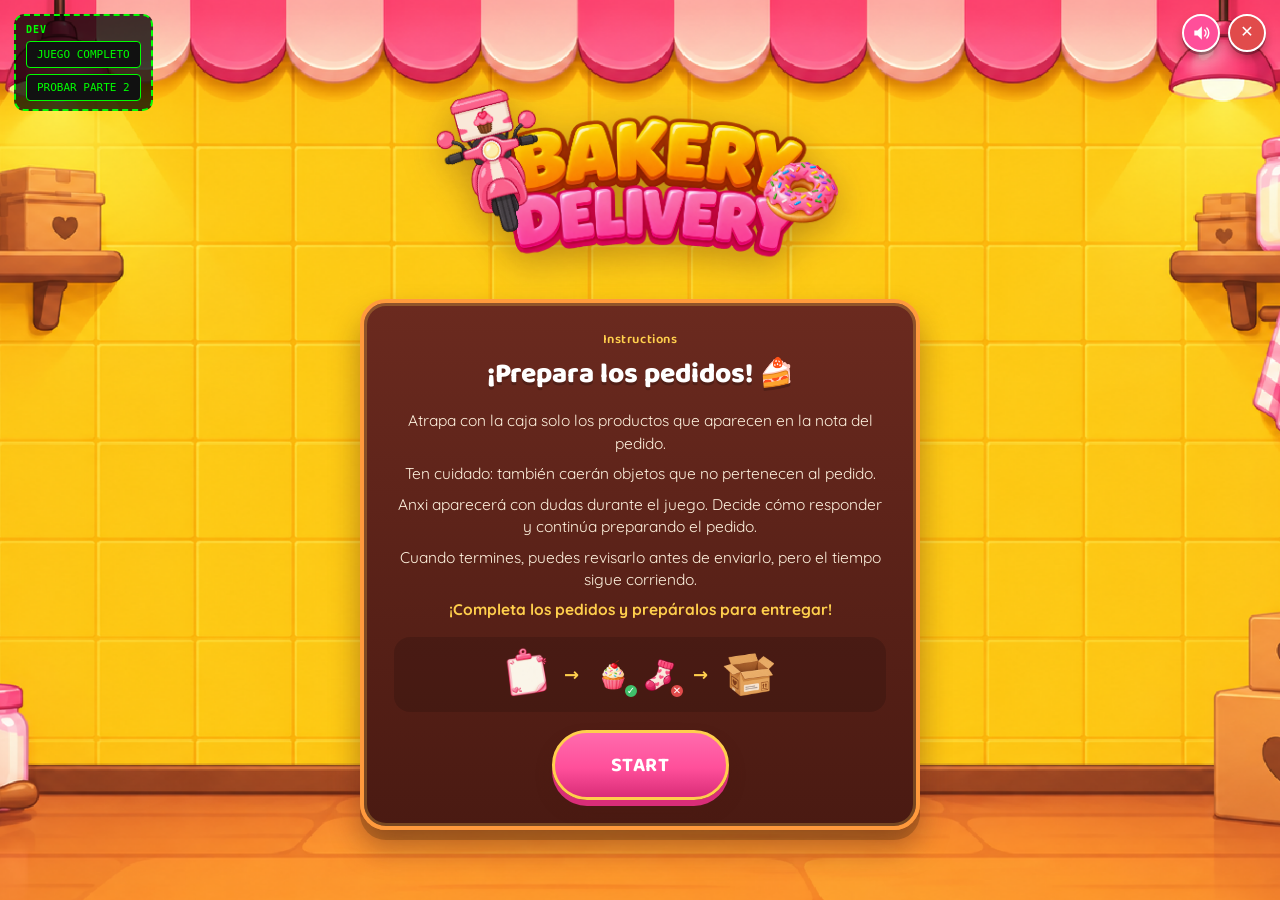
==== Bakery/index.html @ 1e8e30df "Add files via upload" ====
<!DOCTYPE html>
<html lang="es">
<head>
<meta charset="UTF-8">
<meta name="viewport" content="width=device-width, initial-scale=1, viewport-fit=cover, maximum-scale=1, user-scalable=no">
<title>Bakery Delivery — Stage 1</title>

<!-- Rounded, playful game-appropriate typefaces -->
<link rel="preconnect" href="https://fonts.googleapis.com">
<link rel="preconnect" href="https://fonts.gstatic.com" crossorigin>
<link href="https://fonts.googleapis.com/css2?family=Baloo+2:wght@500;700;800&family=Quicksand:wght@500;600;700&display=swap" rel="stylesheet">

<link rel="stylesheet" href="css/bakery-delivery.css">
</head>
<body>

<!--
  BAKERY DELIVERY — INDEPENDENT MODULE (STAGE 1)
  ================================================
  This file is self-contained and does NOT touch any existing
  "Bites of Control" screens, systems, or logic. Every id/class in
  this module is prefixed with "bd-" and every global JS symbol lives
  under the single `BakeryDelivery` namespace object to avoid collisions
  when this is dropped into the main project later.
-->

<div id="bd-root" class="bd-root">

  <!-- ============================================================
       EXIT BUTTON — persists across both screens.
       /* TEMPORARY ASSET — REPLACE LATER */
       Stage 1 has no parent game to return to yet, so this resets the
       module back to its own intro screen and fires a DOM event
       ("bakerydelivery:exit") that the host page can listen for once
       this module is integrated into Bites of Control's world map.
  ============================================================= -->
  <button id="bd-exit-btn" class="bd-exit-btn" type="button" aria-label="Salir de Bakery Delivery">
    <span aria-hidden="true">✕</span>
  </button>

  <!-- ============================================================
       SOUND TOGGLE — persists across both screens, same pattern as
       the exit button above. Controls the centralized audioSystem;
       default state is sound ON.
  ============================================================= -->
  <button id="bd-sound-btn" class="bd-sound-btn" type="button" aria-label="Silenciar música" aria-pressed="false">
    <svg class="bd-sound-icon bd-sound-icon-on" viewBox="0 0 24 24" aria-hidden="true">
      <path d="M4 9v6h4l5 5V4L8 9H4z" fill="currentColor"/>
      <path d="M16.5 8.5a5 5 0 0 1 0 7" fill="none" stroke="currentColor" stroke-width="1.8" stroke-linecap="round"/>
      <path d="M19 6a9 9 0 0 1 0 12" fill="none" stroke="currentColor" stroke-width="1.8" stroke-linecap="round"/>
    </svg>
    <svg class="bd-sound-icon bd-sound-icon-off" viewBox="0 0 24 24" aria-hidden="true">
      <path d="M4 9v6h4l5 5V4L8 9H4z" fill="currentColor"/>
      <path d="M16 9l5 6M21 9l-5 6" stroke="currentColor" stroke-width="1.8" stroke-linecap="round"/>
    </svg>
  </button>

  <!-- ============================================================
       LOADING STATE (very simple, shown while assets preload)
       /* TEMPORARY ASSET — REPLACE LATER */
  ============================================================= -->
  <div id="bd-loading" class="bd-loading">
    <div class="bd-loading-dots" aria-hidden="true">
      <span></span><span></span><span></span>
    </div>
    <p class="bd-loading-text">Preparando la panadería…</p>
  </div>

  <!-- ============================================================
       SCREEN 1 — INTRO
  ============================================================= -->
  <section id="bd-screen-intro" class="bd-screen bd-screen-intro" aria-hidden="true">

    <div class="bd-bg bd-bg-desktop" role="presentation"></div>
    <div class="bd-bg bd-bg-mobile" role="presentation"></div>

    <div class="bd-intro-content">

      <div id="bd-logo" class="bd-logo">
        <img class="bd-logo-img" src="assets/Name-BD.png" alt="Bakery Delivery">
      </div>

      <div id="bd-instructions-panel" class="bd-panel">

        <p class="bd-panel-eyebrow">Instructions</p>
        <h1 class="bd-panel-heading">¡Prepara los pedidos! 🍰</h1>

        <div class="bd-panel-text">
          <p>Atrapa con la caja solo los productos que aparecen en la nota del pedido.</p>
          <p>Ten cuidado: también caerán objetos que no pertenecen al pedido.</p>
          <p>Anxi aparecerá con dudas durante el juego. Decide cómo responder y continúa preparando el pedido.</p>
          <p>Cuando termines, puedes revisarlo antes de enviarlo, pero el tiempo sigue corriendo.</p>
          <p class="bd-panel-text-strong">¡Completa los pedidos y prepáralos para entregar!</p>
        </div>

        <!-- Small visual explanation of the mechanic, built from REAL supplied assets -->
        <div class="bd-howto" aria-hidden="true">
          <div class="bd-howto-item">
            <img src="assets/Note.png" alt="" class="bd-howto-note">
          </div>

          <span class="bd-howto-arrow">→</span>

          <div class="bd-howto-item">
            <div class="bd-howto-badge bd-howto-badge-good">
              <img src="assets/object-5.png" alt="Producto válido">
              <span class="bd-howto-mark bd-howto-mark-good">✓</span>
            </div>
            <div class="bd-howto-badge bd-howto-badge-bad">
              <img src="assets/object-7.png" alt="Objeto incorrecto">
              <span class="bd-howto-mark bd-howto-mark-bad">✕</span>
            </div>
          </div>

          <span class="bd-howto-arrow">→</span>

          <div class="bd-howto-item">
            <img src="assets/boxopen-1.png" alt="" class="bd-howto-box">
          </div>
        </div>

        <button id="bd-start-btn" class="bd-start-btn" type="button">
          <span>START</span>
        </button>

      </div>
    </div>
  </section>

  <!-- ============================================================
       SCREEN 2 — GAMEPLAY (structure only, Stage 1)
  ============================================================= -->
  <section id="bd-screen-gameplay" class="bd-screen bd-screen-gameplay" aria-hidden="true">

    <div class="bd-bg bd-bg-desktop" role="presentation"></div>
    <div class="bd-bg bd-bg-mobile" role="presentation"></div>

    <!-- TOP / SIDE — "What is my order?" -->
    <div id="bd-order-note" class="bd-order-note">
      <img src="assets/Note.png" alt="Nota del pedido" class="bd-note-img">
      <div id="bd-note-overlay" class="bd-note-overlay">
        <!-- Product thumbnails are injected here by orderUI.js (Stage 1 visual test) -->
      </div>
      <span class="bd-note-label">PEDIDO</span>
    </div>

    <div id="bd-order-indicator" class="bd-order-indicator">
      <span id="bd-order-indicator-text">ORDER 1 / 3</span>
    </div>

    <!-- Timer + lives share one horizontal row — hearts sit directly
         beside the timer, never stacked underneath it. -->
    <div id="bd-timer-lives-row" class="bd-timer-lives-row">
      <div id="bd-timer" class="bd-timer">
        <span id="bd-timer-text">00:00</span>
      </div>
      <div id="bd-lives" class="bd-lives" aria-hidden="true">
        <span class="bd-life-heart"></span>
        <span class="bd-life-heart"></span>
        <span class="bd-life-heart"></span>
        <span class="bd-life-heart"></span>
      </div>
    </div>

    <!-- CENTER — "Objects will fall here." Kept intentionally empty for Stage 2. -->
    <div id="bd-falling-area" class="bd-falling-area" aria-hidden="true"></div>

    <!-- BOTTOM — "This is my box." -->
    <div id="bd-box" class="bd-box">
      <img src="assets/boxopen-1.png" alt="Caja de entrega" class="bd-box-img">
    </div>

    <!-- Brief, light feedback for a wrong catch. TEMPORARY ASSET — REPLACE LATER -->
    <div id="bd-oops-toast" class="bd-oops-toast" aria-hidden="true">¡Oops!</div>

    <!-- Order-complete / review / packing-complete panel. Reused across
         several Stage 3 states (ready-to-send, review-completed, sent,
         final) so there's one consistent panel look instead of several.
         TEMPORARY ASSET — REPLACE LATER -->
    <div id="bd-order-complete-panel" class="bd-order-complete-panel" aria-hidden="true">
      <p id="bd-order-complete-heading" class="bd-order-complete-heading">¡Pedido listo!</p>
      <div id="bd-order-complete-subtext" class="bd-order-complete-subtext" hidden></div>
      <div id="bd-order-complete-actions" class="bd-order-complete-actions">
        <button id="bd-next-order-btn" class="bd-start-btn bd-next-order-btn" type="button">SIGUIENTE PEDIDO</button>
      </div>
    </div>

    <!-- ============================================================
         REVIEW SCREEN — the ONE allowed look at the packed order.
         Keeps the Bakery Delivery background visible behind it.
         TEMPORARY ASSET — REPLACE LATER
    ============================================================= -->
    <div id="bd-review-screen" class="bd-review-screen" aria-hidden="true">
      <div class="bd-review-panel">
        <p id="bd-review-title" class="bd-review-title">REVISAR PEDIDO</p>
        <div class="bd-review-note-wrap">
          <img src="assets/Note.png" alt="Nota del pedido" class="bd-review-note-img">
          <div id="bd-review-note-overlay" class="bd-review-note-overlay"></div>
        </div>
        <img src="assets/boxclose-2.png" alt="Caja cerrada" class="bd-review-box-img">
        <button id="bd-finish-review-btn" class="bd-start-btn bd-finish-review-btn" type="button">TERMINAR REVISIÓN</button>
      </div>
    </div>

    <!-- ============================================================
         ANXI OVERLAY — interruption dialogue. The paused gameplay stays
         visible (dimmed) behind it, never a full unrelated screen.
         TEMPORARY ASSET — REPLACE LATER
    ============================================================= -->
    <div id="bd-anxi-overlay" class="bd-anxi-overlay" aria-hidden="true">
      <div class="bd-anxi-dim"></div>
      <div id="bd-anxi-character" class="bd-anxi-character">
        <img id="bd-anxi-img" src="" alt="Anxi" class="bd-anxi-img">
      </div>
      <div id="bd-anxi-bubble" class="bd-anxi-bubble">
        <p id="bd-anxi-text" class="bd-anxi-text"></p>
        <div id="bd-anxi-options" class="bd-anxi-options"></div>
      </div>
    </div>

  </section>

  <!-- ============================================================
       SCREEN 3 — DELIVERY INTRODUCTION / INSTRUCTIONS
       Shown after Packing's final "¡Pedidos preparados!" CONTINUAR.
       Still visually Bakery Delivery — not a different game.
  ============================================================= -->
  <section id="bd-screen-delivery-intro" class="bd-screen bd-screen-delivery-intro" aria-hidden="true">

    <div class="bd-bg-delivery" role="presentation"></div>

    <div class="bd-delivery-intro-content">

      <h1 id="bd-delivery-heading" class="bd-delivery-heading">¡AHORA TOCA ENTREGARLOS!</h1>
      <p class="bd-delivery-subtext">Lleva los 4 pedidos a sus destinos antes de que termine el tiempo.</p>

      <div id="bd-delivery-instructions-panel" class="bd-panel bd-delivery-instructions-panel">

        <p class="bd-panel-eyebrow">Instrucciones</p>

        <div class="bd-delivery-instruction-row">
          <!-- Lane-change demo: Meli bobbing between two lane lines.
               VISUAL ONLY — no gameplay physics here.
               TEMPORARY ASSET — REPLACE LATER (arrow badges + lane lines) -->
          <div class="bd-lane-demo" aria-hidden="true">
            <div class="bd-lane-demo-track">
              <div class="bd-lane-line bd-lane-line-top"></div>
              <div class="bd-lane-line bd-lane-line-bottom"></div>
              <img src="assets/meli-side-1.png" alt="" class="bd-lane-demo-meli">
            </div>
            <div class="bd-lane-arrows">
              <span class="bd-lane-arrow">↑</span>
              <span class="bd-lane-arrow">↓</span>
            </div>
          </div>
          <div class="bd-instruction-text">
            <p class="bd-instruction-title bd-instr-desktop-only">↑ ↓ CAMBIA DE CARRIL</p>
            <p class="bd-instruction-body bd-instr-desktop-only">Usa las flechas ↑ y ↓ para cambiar entre los dos carriles.</p>
            <p class="bd-instruction-title bd-instr-mobile-only">DESLIZA ↑ ↓ PARA CAMBIAR DE CARRIL</p>
            <p class="bd-instruction-body bd-instr-mobile-only">Desliza hacia arriba o hacia abajo para mover a Meli entre los dos carriles.</p>
          </div>
        </div>

        <div class="bd-delivery-instruction-row">
          <div class="bd-obstacle-preview" aria-hidden="true">
            <img src="assets/obs-1.png" alt="">
            <img src="assets/obs-4.png" alt="">
          </div>
          <div class="bd-instruction-text">
            <p class="bd-instruction-title">¡CUIDADO CON LOS OBSTÁCULOS!</p>
            <p class="bd-instruction-body">Cambia de carril para esquivar lo que aparezca en el camino.</p>
          </div>
        </div>

        <div class="bd-delivery-instruction-row">
          <img src="assets/boxclose-2.png" alt="" class="bd-delivery-box-icon" aria-hidden="true">
          <div class="bd-instruction-text">
            <p class="bd-instruction-title">ENTREGA LOS 4 PEDIDOS</p>
            <p class="bd-instruction-body">Sigue avanzando hasta llegar a cada destino.</p>
          </div>
        </div>

        <button id="bd-start-delivery-btn" class="bd-start-btn" type="button">¡A REPARTIR!</button>

      </div>
    </div>
  </section>

  <!-- ============================================================
       SCREEN 4 — DELIVERY (STAGE 1: driving feel only)
       Modular layer structure — future obstacles/houses/decorations
       will live in .bd-delivery-world-layer alongside Meli, without
       needing this structure to change.
  ============================================================= -->
  <section id="bd-screen-delivery" class="bd-screen bd-screen-delivery" aria-hidden="true">
    <div id="bd-delivery-game" class="bd-delivery-game">

      <div id="bd-delivery-bg-layer" class="bd-delivery-background-layer">
        <div id="bd-delivery-bg-a" class="bd-delivery-bg-tile">
          <img src="assets/fondo-parallax.png" alt="" class="bd-delivery-bg-img">
          <!-- Masks the background art's own baked-in sun so only Sol.png
               (the actual parallax sun layer) is ever visible — see the
               Stage 1 report for why. Non-destructive: the source PNG
               is untouched, this is purely an added overlay.
               TEMPORARY ASSET — REPLACE LATER -->
          <div class="bd-delivery-bg-sun-mask"></div>
        </div>
        <div id="bd-delivery-bg-b" class="bd-delivery-bg-tile">
          <img src="assets/fondo-parallax.png" alt="" class="bd-delivery-bg-img">
          <div class="bd-delivery-bg-sun-mask"></div>
        </div>
      </div>

      <div class="bd-delivery-sun-layer">
        <img id="bd-delivery-sun" src="assets/sol.png" alt="" class="bd-delivery-sun">
      </div>

      <div id="bd-delivery-world-layer" class="bd-delivery-world-layer">
        <!-- Stage 2: obstacles (appended dynamically by deliveryObstacles.js) -->
      </div>

      <!-- Destination house — deliberately a SEPARATE layer/system from
           obstacles (never collidable, never part of the Stage 2
           collision pool). Populated by deliveryDestination.js. -->
      <div id="bd-delivery-destination-layer" class="bd-delivery-destination-layer">
        <img id="bd-delivery-house-img" src="" alt="" class="bd-delivery-house-img">

        <!-- TEMPORARY DELIVERY MARKER — REPLACE WITH FINAL ASSET LATER -->
        <div id="bd-delivery-marker" class="bd-delivery-marker" aria-hidden="true">
          <div class="bd-delivery-marker-pin">
            <div class="bd-delivery-marker-icon"></div>
          </div>
        </div>

        <button type="button" id="bd-delivery-cta-btn" class="bd-start-btn bd-delivery-cta-btn">ENTREGAR PEDIDO</button>
      </div>

      <div class="bd-delivery-meli-layer">
        <!-- Two nested transforms: outer (bd-delivery-meli) is pure lane
             position/depth-scale; inner (bd-delivery-meli-impact) is
             purely cosmetic (lean, idle bounce, collision jerk/wobble).
             Kept separate so they never fight over the same transform. -->
        <div id="bd-delivery-meli" class="bd-delivery-meli">
          <div id="bd-delivery-meli-impact" class="bd-delivery-meli-impact">
            <img id="bd-delivery-meli-img" src="assets/meli-side-1.png" alt="Meli" class="bd-delivery-meli-img">
          </div>
        </div>
      </div>

      <!-- Impact puff effects spawn here — TEMPORARY IMPACT EFFECT — CAN
           BE REPLACED WITH ART LATER -->
      <div id="bd-delivery-fx-layer" class="bd-delivery-fx-layer"></div>

      <!-- TEMPORARY DEBUG — REMOVE/DISABLE FOR FINAL. Only populated
           when BakeryDelivery.deliveryConfig.DELIVERY_DEBUG is true. -->
      <div id="bd-delivery-debug" class="bd-delivery-debug-layer" aria-hidden="true"></div>

      <div class="bd-delivery-ui-layer">
        <!-- Touch-only secondary controls — buttons/tap/swipe all call
             the SAME deliveryMeli.setLane(). Hidden on desktop via CSS.
             TEMPORARY GAME CONTROL — CAN BE REPLACED WITH FINAL ART LATER -->
        <div class="bd-delivery-lane-controls" aria-hidden="true">
          <button type="button" class="bd-delivery-lane-btn" id="bd-delivery-btn-up" aria-label="Carril superior">↑</button>
          <button type="button" class="bd-delivery-lane-btn" id="bd-delivery-btn-down" aria-label="Carril inferior">↓</button>
        </div>

        <!-- Delivery HUD — TIEMPO (global countdown) + PEDIDOS (progress),
             top-center, clear of Meli, obstacles, the destination house,
             and the mobile lane buttons. -->
        <div class="bd-delivery-hud">
          <div id="bd-delivery-timer" class="bd-delivery-timer">
            <span class="bd-delivery-timer-label">TIEMPO</span>
            <span id="bd-delivery-timer-text" class="bd-delivery-timer-text">02:00</span>
          </div>
          <div id="bd-delivery-progress" class="bd-delivery-progress">
            <img class="bd-delivery-progress-icon" src="assets/uncheck1.png" alt="">
            <img class="bd-delivery-progress-icon" src="assets/uncheck1.png" alt="">
            <img class="bd-delivery-progress-icon" src="assets/uncheck1.png" alt="">
            <img class="bd-delivery-progress-icon" src="assets/uncheck1.png" alt="">
            <span id="bd-delivery-progress-text" class="bd-delivery-progress-text">0 / 4</span>
          </div>
          <!-- Delivery lives — same reusable heart styling as Packing. -->
          <div id="bd-delivery-lives" class="bd-lives bd-delivery-lives" aria-hidden="true">
            <span class="bd-life-heart"></span>
            <span class="bd-life-heart"></span>
            <span class="bd-life-heart"></span>
            <span class="bd-life-heart"></span>
          </div>
        </div>

        <!-- DEV-ONLY stopwatch for balancing — separate from the real
             timer above, never shown unless DELIVERY_DEBUG is true. -->
        <div id="bd-delivery-elapsed" class="bd-delivery-elapsed" style="display:none;"></div>
      </div>

      <!-- TEMPORARY COMPLETION STATE — Stage 4 replaces this with the
           real Anxi-doubt-aware ending. Reuses the same panel classes
           as Packing's success screen for visual consistency. -->
      <div id="bd-delivery-completion-panel" class="bd-order-complete-panel bd-delivery-completion-panel">
        <h2 class="bd-order-complete-heading">¡TODOS LOS PEDIDOS ENTREGADOS!</h2>
        <div class="bd-order-complete-subtext">
          <p>4 / 4</p>
          <p>¡Terminaste el recorrido!</p>
        </div>
      </div>

      <!-- Delivery timeout — Delivery-only retry, never replays Packing.
           Reuses the same panel classes as Packing's timeout screen. -->
      <div id="bd-delivery-timeout-panel" class="bd-order-complete-panel bd-delivery-timeout-panel">
        <h2 id="bd-delivery-timeout-heading" class="bd-order-complete-heading">SE ACABÓ EL TIEMPO</h2>
        <div id="bd-delivery-timeout-subtext" class="bd-order-complete-subtext">
          <p>Todavía quedan pedidos por entregar.</p>
        </div>
        <div class="bd-order-complete-actions">
          <button type="button" id="bd-delivery-timeout-retry-btn" class="bd-start-btn bd-order-complete-btn">VOLVER A INTENTAR</button>
        </div>
      </div>

    </div>
  </section>

</div>

<!-- Plain scripts, loaded in dependency order. No bundler required so this
     drops straight into the existing project later. Everything attaches to
     a single `window.BakeryDelivery` namespace — nothing else is touched. -->
<script src="js/config.js"></script>
<script src="js/audioSystem.js"></script>
<script src="js/assets.js"></script>
<script src="js/state.js"></script>
<script src="js/orders.js"></script>
<script src="js/objectData.js"></script>
<script src="js/textContent.js"></script>
<script src="js/preloader.js"></script>
<script src="js/intro.js"></script>
<script src="js/orderUI.js"></script>
<script src="js/catcher.js"></script>
<script src="js/fallingObjects.js"></script>
<script src="js/panelUI.js"></script>
<script src="js/timerSystem.js"></script>
<script src="js/anxiSystem.js"></script>
<script src="js/reviewSystem.js"></script>
<script src="js/gameplay.js"></script>
<script src="js/deliveryConfig.js"></script>
<script src="js/deliveryWorld.js"></script>
<script src="js/deliveryMeli.js"></script>
<script src="js/deliveryObstacles.js"></script>
<script src="js/deliveryTimer.js"></script>
<script src="js/deliveryDestination.js"></script>
<script src="js/deliveryGameplay.js"></script>
<script src="js/deliverySystem.js"></script>
<script src="js/devMode.js"></script>
<script src="js/retrySystem.js"></script>
<script src="js/stage4-placeholders.js"></script>
<script src="js/exitControl.js"></script>
<script src="js/soundToggle.js"></script>
<script src="js/main.js"></script>

</body>
</html>
---- Bakery/css/bakery-delivery.css ----
/* ==========================================================================
   BAKERY DELIVERY — STAGE 1 STYLES
   Namespaced with "bd-" prefixes throughout so nothing here can collide
   with existing Bites of Control CSS when this module is integrated later.
   ========================================================================== */

/* ---------- Design tokens -------------------------------------------- */
/* Colors are sampled from the supplied artwork (Note.png, boxopen-1.png,
   Name-BD.png, BCK-1.png) so temporary UI blends with the final assets. */
:root{
  --bd-pink:        #ff4f9a;
  --bd-pink-dark:   #d92d78;
  --bd-pink-light:  #ffc4de;
  --bd-orange:      #ff9a3d;
  --bd-yellow:      #ffcf4d;
  --bd-cream:       #fff3df;
  --bd-burgundy:    #6b2a1f;
  --bd-burgundy-dark:#4a1a12;
  --bd-brown-shadow:rgba(74, 26, 18, 0.45);

  --bd-font-display: 'Baloo 2', 'Fredoka', system-ui, sans-serif;
  --bd-font-body: 'Quicksand', system-ui, sans-serif;

  --bd-ease-soft: cubic-bezier(0.34, 1.56, 0.64, 1);
  --bd-ease-out: cubic-bezier(0.16, 1, 0.3, 1);

  /* ---- Delivery gameplay object sizes — centralized so BACKGROUND
     scale (the camera/crop system) and GAME OBJECT scale (Meli, houses,
     obstacles, the sun) can be tuned completely independently. Mobile
     shows a NARROWER slice of the same world, never a miniaturized one
     — these mins are what guarantee that on portrait viewports. ---- */
  --bd-delivery-meli-size: clamp(130px, 15vw, 210px);
  --bd-delivery-house-size: clamp(170px, 23vw, 320px);
  --bd-delivery-sun-size: clamp(64px, 9vw, 104px);
  --bd-delivery-obstacle-size: clamp(58px, 6.5vw, 92px);
}

/* ---------- Base / reset (scoped, does not touch <html>/<body> globally
   beyond the required full-viewport rules from the brief) -------------- */
html, body{
  margin: 0;
  width: 100%;
  height: 100%;
  overflow: hidden;
  background: #201013; /* only visible for a split second before bg paints */
}

#bd-root, .bd-root{
  font-family: var(--bd-font-body);
  position: relative;
  width: 100vw;
  height: 100dvh;
  overflow: hidden;
  -webkit-tap-highlight-color: transparent;
}

#bd-root *, #bd-root *::before, #bd-root *::after{
  box-sizing: border-box;
}

#bd-root img{
  -webkit-user-drag: none;
  user-select: none;
  pointer-events: none;
}

/* ==========================================================================
   EXIT BUTTON — TEMPORARY ASSET, REPLACE LATER
   Persistent across both screens; sits above everything else.
   ========================================================================== */
.bd-exit-btn{
  position: absolute;
  top: 14px;
  right: 14px;
  z-index: 40;
  width: 38px;
  height: 38px;
  min-width: 38px;
  min-height: 38px;
  border-radius: 50%;
  border: 2px solid #fff;
  background: #e14b4b;
  color: #fff;
  font-family: var(--bd-font-display);
  font-size: 16px;
  font-weight: 700;
  line-height: 1;
  display: flex;
  align-items: center;
  justify-content: center;
  cursor: pointer;
  padding: 0;
  box-shadow:
    0 3px 0 rgba(0,0,0,0.25),
    0 6px 10px rgba(74,26,18,0.35);
  transition: transform 0.15s var(--bd-ease-out);
}

.bd-exit-btn:hover{ transform: scale(1.08); }
.bd-exit-btn:active{ transform: scale(0.92); }
.bd-exit-btn:focus-visible{ outline: 3px solid #fff; outline-offset: 2px; }

/* ---- Sound toggle — same persistent-button pattern as the exit
   button, positioned immediately to its left so both sit in the
   upper-right HUD row without overlapping the order counter/timer
   (which sit lower, at top:62px+/104px+). ---- */
.bd-sound-btn{
  position: absolute;
  top: 14px;
  right: 60px;
  z-index: 40;
  width: 38px;
  height: 38px;
  min-width: 38px;
  min-height: 38px;
  border-radius: 50%;
  border: 2px solid #fff;
  background: var(--bd-pink);
  color: #fff;
  display: flex;
  align-items: center;
  justify-content: center;
  cursor: pointer;
  padding: 0;
  box-shadow:
    0 3px 0 rgba(0,0,0,0.25),
    0 6px 10px rgba(74,26,18,0.35);
  transition: transform 0.15s var(--bd-ease-out), background 0.15s ease-out;
}

.bd-sound-btn:hover{ transform: scale(1.08); }
.bd-sound-btn:active{ transform: scale(0.92); }
.bd-sound-btn:focus-visible{ outline: 3px solid #fff; outline-offset: 2px; }

.bd-sound-btn.bd-sound-btn-muted{
  background: rgba(74, 26, 18, 0.55);
}

.bd-sound-icon{
  width: 20px;
  height: 20px;
}

.bd-sound-icon-off{ display: none; }
.bd-sound-btn.bd-sound-btn-muted .bd-sound-icon-on{ display: none; }
.bd-sound-btn.bd-sound-btn-muted .bd-sound-icon-off{ display: block; }

@media (orientation: portrait){
  .bd-sound-btn{
    top: 12px;
    right: 56px;
    width: 34px;
    height: 34px;
    min-width: 34px;
    min-height: 34px;
  }
  .bd-sound-icon{ width: 18px; height: 18px; }
}

/* ==========================================================================
   LOADING STATE — TEMPORARY ASSET, REPLACE LATER
   ========================================================================== */
.bd-loading{
  position: absolute;
  inset: 0;
  z-index: 50;
  display: flex;
  flex-direction: column;
  align-items: center;
  justify-content: center;
  gap: 14px;
  background: linear-gradient(160deg, var(--bd-yellow), var(--bd-orange));
}

.bd-loading-dots{
  display: flex;
  gap: 10px;
}

.bd-loading-dots span{
  width: 14px;
  height: 14px;
  border-radius: 50%;
  background: var(--bd-pink);
  box-shadow: 0 3px 0 var(--bd-pink-dark);
  animation: bd-loading-bounce 0.9s ease-in-out infinite;
}
.bd-loading-dots span:nth-child(2){ animation-delay: 0.12s; }
.bd-loading-dots span:nth-child(3){ animation-delay: 0.24s; }

@keyframes bd-loading-bounce{
  0%, 80%, 100%{ transform: translateY(0); }
  40%{ transform: translateY(-10px); }
}

.bd-loading-text{
  font-family: var(--bd-font-display);
  font-weight: 700;
  color: var(--bd-burgundy-dark);
  font-size: clamp(14px, 2.4vw, 18px);
  margin: 0;
}

.bd-loading.bd-hidden{
  display: none;
}

/* ==========================================================================
   SHARED SCREEN / BACKGROUND SYSTEM
   ========================================================================== */
.bd-screen{
  position: absolute;
  inset: 0;
  display: none; /* toggled to flex/block by JS via .bd-active */
  overflow: hidden;
}

.bd-screen.bd-active{
  display: block;
}

/* Backgrounds are the supplied FINAL artwork. Cover-fit preserves aspect
   ratio with no stretching; cropping is the standard, correct way to fill
   a viewport with a fixed-aspect illustration without letterboxing. */
.bd-bg{
  position: absolute;
  inset: 0;
  background-repeat: no-repeat;
  background-position: center center;
  background-size: cover;
  z-index: 0;
}

.bd-bg-desktop{
  background-image: url('../assets/BCK-1.png');
  display: block;
}

.bd-bg-mobile{
  background-image: url('../assets/BCK-mobile.png');
  display: none;
}

/* Landscape/desktop uses BCK-1, portrait uses BCK-mobile. This matches the
   two deliberately designed compositions requested in the brief. */
@media (orientation: portrait){
  .bd-bg-desktop{ display: none; }
  .bd-bg-mobile{ display: block; }
}

/* ==========================================================================
   SCREEN 1 — INTRO
   ========================================================================== */
.bd-screen-intro{
  display: none;
}
.bd-screen-intro.bd-active{
  display: flex;
}

.bd-intro-content{
  position: relative;
  z-index: 2;
  width: 100%;
  height: 100%;
  display: flex;
  flex-direction: column;
  align-items: center;
  justify-content: center;
  gap: clamp(14px, 3vh, 30px);
  padding: 4vh 5vw;
}

/* ---- Logo --------------------------------------------------------------
   Two-layer structure (wrapper + image) so the one-shot entrance animation
   and the infinite idle float can each own their own element. Applying
   two different `animation` values to the SAME element via class swapping
   would make the browser drop the entrance's `forwards` end-state the
   moment the idle class's animation-name takes over — so they're split. */
.bd-logo{
  width: min(46vw, 420px);
  max-width: 90vw;
  opacity: 0;
  transform: scale(0.85);
  will-change: transform, opacity;
}

.bd-logo-img{
  display: block;
  width: 100%;
  height: auto;
  filter: drop-shadow(0 10px 18px rgba(74,26,18,0.35));
}

/* Entrance: fade in, scale up with a slight overshoot, then settle. */
.bd-logo.bd-anim-in{
  animation: bd-logo-enter 0.7s var(--bd-ease-soft) forwards;
}

@keyframes bd-logo-enter{
  0%{   opacity: 0; transform: scale(0.85); }
  60%{  opacity: 1; transform: scale(1.05); }
  100%{ opacity: 1; transform: scale(1); }
}

/* Very subtle idle float once settled — lives on the inner image so it
   never disturbs the wrapper's already-settled opacity/scale. */
.bd-logo-img.bd-anim-idle{
  animation: bd-logo-idle 3.6s ease-in-out infinite;
}

@keyframes bd-logo-idle{
  0%, 100%{ transform: translateY(0); }
  50%{ transform: translateY(-3px); }
}

@media (orientation: portrait){
  .bd-logo{ width: min(64vw, 320px); }
}

/* ---- Instructions panel ---------------------------------------------- */
.bd-panel{
  width: min(560px, 88vw);
  max-height: 62vh;
  overflow-y: auto;
  background: linear-gradient(180deg, var(--bd-burgundy) 0%, var(--bd-burgundy-dark) 100%);
  border: 4px solid var(--bd-orange);
  border-radius: 26px;
  box-shadow:
    0 10px 0 rgba(0,0,0,0.18),
    0 18px 30px rgba(74,26,18,0.4),
    inset 0 0 0 3px rgba(255, 207, 77, 0.25);
  padding: clamp(16px, 3vh, 26px) clamp(18px, 4vw, 30px);
  color: var(--bd-cream);
  text-align: center;

  opacity: 0;
  transform: translateY(15px) scale(0.98);
}

.bd-panel.bd-anim-in{
  animation: bd-panel-enter 0.55s var(--bd-ease-out) forwards;
  animation-delay: 0.25s; /* stagger after the logo */
}

@keyframes bd-panel-enter{
  0%{   opacity: 0; transform: translateY(15px) scale(0.98); }
  100%{ opacity: 1; transform: translateY(0) scale(1); }
}

.bd-panel-eyebrow{
  margin: 0 0 2px;
  font-family: var(--bd-font-display);
  font-weight: 600;
  font-size: clamp(11px, 1.6vw, 13px);
  letter-spacing: 0.04em;
  color: var(--bd-yellow);
}

.bd-panel-heading{
  margin: 0 0 12px;
  font-family: var(--bd-font-display);
  font-weight: 800;
  font-size: clamp(20px, 3.6vw, 28px);
  color: #fff;
  text-shadow: 0 3px 0 rgba(0,0,0,0.2);
}

.bd-panel-text{
  display: flex;
  flex-direction: column;
  gap: 8px;
  margin-bottom: 16px;
}

.bd-panel-text p{
  margin: 0;
  font-size: clamp(13.5px, 2vw, 15.5px);
  line-height: 1.45;
  color: var(--bd-cream);
}

.bd-panel-text-strong{
  font-weight: 700;
  color: var(--bd-yellow) !important;
}

/* ---- Small "how to play" visual diagram -------------------------------
   Built entirely from supplied PNGs: Note.png, object-5.png, object-7.png,
   boxopen-1.png. Check/cross marks are the only temporary CSS elements. */
.bd-howto{
  display: flex;
  align-items: center;
  justify-content: center;
  gap: clamp(6px, 1.6vw, 14px);
  margin: 6px 0 18px;
  padding: 10px;
  background: rgba(0,0,0,0.15);
  border-radius: 16px;
}

.bd-howto-item{
  display: flex;
  align-items: center;
  justify-content: center;
  gap: 6px;
}

.bd-howto-note{
  width: clamp(34px, 5.5vw, 46px);
  height: auto;
}

.bd-howto-box{
  width: clamp(40px, 6.5vw, 54px);
  height: auto;
}

.bd-howto-badge{
  position: relative;
  display: inline-flex;
}

.bd-howto-badge img{
  width: clamp(30px, 5vw, 40px);
  height: auto;
}

/* TEMPORARY ASSET — REPLACE LATER */
.bd-howto-mark{
  position: absolute;
  bottom: -4px;
  right: -6px;
  width: 16px;
  height: 16px;
  border-radius: 50%;
  display: flex;
  align-items: center;
  justify-content: center;
  font-size: 10px;
  font-weight: 700;
  color: #fff;
  border: 2px solid var(--bd-burgundy-dark);
  font-family: var(--bd-font-display);
}
.bd-howto-mark-good{ background: #3fbf6a; }
.bd-howto-mark-bad{ background: #e14b4b; }

.bd-howto-arrow{
  color: var(--bd-yellow);
  font-size: clamp(14px, 2.2vw, 18px);
  font-weight: 700;
}

@media (orientation: portrait) and (max-height: 700px){
  .bd-howto{ gap: 6px; padding: 8px; }
  .bd-panel-text p{ font-size: 13px; }
}

/* ---- START button — TEMPORARY ASSET, REPLACE LATER --------------------- */
.bd-start-btn{
  appearance: none;
  border: 3px solid var(--bd-yellow);
  border-radius: 999px;
  background: linear-gradient(180deg, #ff6bad 0%, var(--bd-pink) 55%, var(--bd-pink-dark) 100%);
  color: #fff;
  font-family: var(--bd-font-display);
  font-weight: 700;
  font-size: clamp(16px, 2.6vw, 20px);
  letter-spacing: 0.03em;
  padding: clamp(12px, 1.8vh, 16px) clamp(38px, 8vw, 56px);
  cursor: pointer;
  box-shadow:
    0 6px 0 var(--bd-pink-dark),
    0 10px 16px rgba(74,26,18,0.35);
  transform: translateY(0) scale(1);
  transition: transform 0.15s var(--bd-ease-out), box-shadow 0.15s var(--bd-ease-out);
  min-height: 48px; /* comfortable touch target */
}

.bd-start-btn:hover{
  transform: translateY(-2px) scale(1.03);
  box-shadow:
    0 8px 0 var(--bd-pink-dark),
    0 14px 20px rgba(74,26,18,0.4);
}

.bd-start-btn:active,
.bd-start-btn.bd-pressed{
  transform: translateY(2px) scale(0.97);
  box-shadow:
    0 2px 0 var(--bd-pink-dark),
    0 4px 10px rgba(74,26,18,0.35);
}

.bd-start-btn:focus-visible{
  outline: 3px solid #fff;
  outline-offset: 3px;
}

/* Idle pulse once the button has settled in — subtle, never flashy. */
.bd-start-btn.bd-anim-idle{
  animation: bd-start-idle 2.6s ease-in-out infinite;
}

@keyframes bd-start-idle{
  0%, 100%{ transform: scale(1); }
  50%{ transform: scale(1.025); }
}

.bd-start-btn:hover.bd-anim-idle,
.bd-start-btn:active.bd-anim-idle{
  animation-play-state: paused;
}

/* ==========================================================================
   SCREEN TRANSITION (generic — used for every screen-to-screen handoff:
   intro → gameplay, packing → delivery intro, delivery intro → delivery)
   ========================================================================== */
.bd-screen.bd-leaving{
  animation: bd-screen-fade-out 0.4s var(--bd-ease-out) forwards;
}

.bd-screen.bd-entering{
  animation: bd-screen-fade-in 0.5s var(--bd-ease-out) forwards;
}

@keyframes bd-screen-fade-out{
  0%{   opacity: 1; transform: scale(1); }
  100%{ opacity: 0; transform: scale(0.98); }
}

@keyframes bd-screen-fade-in{
  0%{   opacity: 0; transform: scale(1.02); }
  100%{ opacity: 1; transform: scale(1); }
}

/* ==========================================================================
   SCREEN 2 — GAMEPLAY (structure only)
   ========================================================================== */
.bd-screen-gameplay{
  display: none;
}
.bd-screen-gameplay.bd-active{
  display: block;
}

/* ---- Order note (TOP / SIDE) ------------------------------------------ */
.bd-order-note{
  position: absolute;
  top: 4%;
  left: 4%;
  width: clamp(140px, 18vw, 230px);
  z-index: 3;
  opacity: 0;
  transform: translate(-20px, -15px) rotate(-4deg) scale(0.92);
}

.bd-order-note.bd-anim-in{
  animation: bd-note-enter 0.6s var(--bd-ease-soft) forwards;
}

@keyframes bd-note-enter{
  0%{   opacity: 0; transform: translate(-20px, -15px) rotate(-4deg) scale(0.92); }
  65%{  opacity: 1; transform: translate(0, 0) rotate(1deg) scale(1.03); }
  100%{ opacity: 1; transform: translate(0, 0) rotate(0deg) scale(1); }
}

.bd-note-img{
  width: 100%;
  height: auto;
  display: block;
}

/* Overlay positioned over the blank paper area of Note.png (432x520
   source), used for dynamically inserted product thumbnails. Bottom
   trimmed from 8%→22% to leave room for the PEDIDO label below it
   without enlarging Note.png itself. */
.bd-note-overlay{
  position: absolute;
  top: 19%;
  left: 8%;
  right: 8%;
  bottom: 22%;
  display: flex;
  flex-wrap: wrap;
  align-items: flex-start;
  align-content: flex-start;
  justify-content: center;
  gap: 4% 5%;
}

/* Product images bigger than the original 38%, but pulled back from an
   earlier pass that ran too large in real play (products spilling past
   the note edges and crowding "PEDIDO"). A 3-item order gets a smaller
   per-item width than a 2-item order so all three still fit the fixed
   note area without overlapping. */
.bd-note-thumb-wrap{
  position: relative;
  width: 44%; /* fallback for an unexpected item count */
  display: flex;
  align-items: center;
  justify-content: center;
}

.bd-note-overlay[data-count="2"] .bd-note-thumb-wrap{
  width: 44%;
}

.bd-note-overlay[data-count="3"] .bd-note-thumb-wrap{
  width: 34%;
}

.bd-note-thumb{
  width: 100%;
  height: auto;
  opacity: 0;
  transform: scale(0);
}

.bd-note-thumb.bd-anim-pop{
  animation: bd-thumb-pop 0.45s var(--bd-ease-soft) forwards;
}

@keyframes bd-thumb-pop{
  0%{   opacity: 0; transform: scale(0); }
  70%{  opacity: 1; transform: scale(1.15); }
  100%{ opacity: 1; transform: scale(1); }
}

/* Collected-item mark — TEMPORARY ASSET, REPLACE LATER. Softens the
   thumbnail slightly and adds a small check badge; the product image
   itself is never removed, so the Note keeps showing the full order. */
.bd-note-thumb-wrap.bd-collected .bd-note-thumb{
  opacity: 0.55;
}

.bd-note-thumb-check{
  position: absolute;
  bottom: -2px;
  right: -2px;
  width: 22px;
  height: 22px;
  border-radius: 50%;
  background: #3fbf6a;
  color: #fff;
  font-family: var(--bd-font-display);
  font-size: 13px;
  font-weight: 700;
  display: flex;
  align-items: center;
  justify-content: center;
  border: 2px solid #fff;
  box-shadow: 0 2px 0 rgba(0,0,0,0.15);
  opacity: 0;
  transform: scale(0);
  animation: bd-thumb-pop 0.35s var(--bd-ease-soft) forwards;
}

/* "PEDIDO" — small supporting label under the (now much larger)
   product images. Sits in the blank space between the products and
   Note.png's own bottom-left heart / bottom-right page-curl doodles,
   so it never covers them. */
.bd-note-label{
  position: absolute;
  left: 12%;
  right: 12%;
  bottom: 7%;
  text-align: center;
  font-family: var(--bd-font-display);
  font-weight: 800;
  font-size: clamp(10px, 1.6vw, 13px);
  letter-spacing: 0.06em;
  color: var(--bd-burgundy);
  pointer-events: none;
}

@media (orientation: portrait){
  .bd-order-note{
    top: 3%;
    left: 3%;
    width: clamp(100px, 26vw, 145px);
  }
  .bd-note-label{
    font-size: 9px;
    bottom: 6%;
  }
}

/* ---- Order indicator — TEMPORARY ASSET, REPLACE LATER ------------------ */
.bd-order-indicator{
  position: absolute;
  top: 62px;
  right: 4%;
  z-index: 3;
  background: var(--bd-burgundy);
  border: 2px solid var(--bd-yellow);
  border-radius: 999px;
  padding: 6px 16px;
  color: var(--bd-cream);
  font-family: var(--bd-font-display);
  font-weight: 700;
  font-size: clamp(11px, 1.6vw, 14px);
  letter-spacing: 0.02em;
  box-shadow: 0 4px 0 rgba(0,0,0,0.2);

  opacity: 0;
  transform: scale(0.6);
}

.bd-order-indicator.bd-anim-in{
  animation: bd-pop-in 0.4s var(--bd-ease-soft) forwards;
  animation-delay: 0.15s;
}

@keyframes bd-pop-in{
  0%{   opacity: 0; transform: scale(0.6); }
  70%{  opacity: 1; transform: scale(1.08); }
  100%{ opacity: 1; transform: scale(1); }
}

/* ---- Timer — TEMPORARY ASSET, REPLACE LATER
   Global 2:00 packing countdown — the ONLY thing that can end an attempt.
   Stays visually calm even at low time: a subtle contrast/pulse change,
   never flashing red or dominating the screen. Now a flex child of
   .bd-timer-lives-row rather than independently positioned, so it and
   the hearts always sit on the same horizontal line. --- */
.bd-timer-lives-row{
  position: absolute;
  top: 104px;
  right: 4%;
  z-index: 3;
  display: flex;
  align-items: center;
  gap: 10px;
}

.bd-timer{
  background: rgba(74, 26, 18, 0.55);
  border-radius: 999px;
  padding: 4px 14px;
  color: var(--bd-cream);
  font-family: var(--bd-font-body);
  font-weight: 600;
  font-size: clamp(11px, 1.5vw, 13px);
  letter-spacing: 0.03em;
  transition: background 0.3s ease-out, color 0.3s ease-out;

  opacity: 0;
}

.bd-timer.bd-anim-in{
  animation: bd-fade-in 0.5s var(--bd-ease-out) forwards;
  animation-delay: 0.3s;
}

@keyframes bd-fade-in{
  0%{ opacity: 0; }
  100%{ opacity: 1; }
}

/* ≤30s: a slightly stronger, warmer contrast — not alarming. */
.bd-timer.bd-timer-warn{
  background: rgba(230, 126, 34, 0.75);
  color: #fff;
  font-weight: 700;
}

/* ≤10s: the same treatment, with a gentle pulse. Still no red, no flash. */
.bd-timer.bd-timer-critical{
  background: rgba(230, 126, 34, 0.9);
  color: #fff;
  font-weight: 700;
  animation: bd-timer-pulse 1s ease-in-out infinite;
}

@keyframes bd-timer-pulse{
  0%, 100%{ transform: scale(1); }
  50%{ transform: scale(1.06); }
}

@media (orientation: portrait){
  .bd-order-indicator{ top: 56px; right: 3%; }
  .bd-timer-lives-row{ top: 94px; right: 3%; gap: 7px; }
}

/* ---- Lives (4 hearts) — TEMPORARY ASSET, REPLACE LATER. A flex child
   of .bd-timer-lives-row, sitting directly beside the timer on the same
   line — never stacked underneath it, never overlapping the bakery
   background decorations. Bright red CSS hearts (no image asset, no
   emoji-rendering inconsistency) built from a rotated square + two
   circular lobes, with a burgundy drop-shadow for contrast against the
   yellow background. ---- */
.bd-lives{
  display: flex;
  align-items: center;
  gap: 5px;
  flex-shrink: 0;
}

.bd-lives.bd-lives-hit{
  animation: bd-lives-shake 0.35s ease-in-out;
}

@keyframes bd-lives-shake{
  0%, 100%{ transform: translateX(0); }
  25%{ transform: translateX(-4px); }
  50%{ transform: translateX(4px); }
  75%{ transform: translateX(-2px); }
}

.bd-life-heart{
  position: relative;
  width: 15px;
  height: 15px;
  transform: rotate(-45deg);
  background: #ff2d4d;
  border-radius: 3px 0 0 0;
  filter: drop-shadow(0 2px 1px rgba(74, 26, 18, 0.55));
  transition: background 0.2s ease-out, opacity 0.2s ease-out, transform 0.2s ease-out;
  flex-shrink: 0;
}

.bd-life-heart::before,
.bd-life-heart::after{
  content: '';
  position: absolute;
  width: 15px;
  height: 15px;
  background: #ff2d4d;
  border-radius: 50%;
  transition: background 0.2s ease-out;
}

.bd-life-heart::before{ left: -7.5px; top: 0; }
.bd-life-heart::after{ left: 0; top: -7.5px; }

.bd-life-heart.bd-life-lost{
  background: rgba(74, 26, 18, 0.25);
  filter: none;
  transform: rotate(-45deg) scale(0.85);
}

.bd-life-heart.bd-life-lost::before,
.bd-life-heart.bd-life-lost::after{
  background: rgba(74, 26, 18, 0.25);
}

@media (orientation: portrait){
  .bd-lives{ gap: 4px; }
  .bd-life-heart,
  .bd-life-heart::before,
  .bd-life-heart::after{ width: 12px; height: 12px; }
  .bd-life-heart::before{ left: -6px; }
  .bd-life-heart::after{ top: -6px; }
}

/* ---- Central falling area (kept empty & clear for Stage 2) ------------ */
.bd-falling-area{
  position: absolute;
  top: 20%;
  left: 20%;
  right: 20%;
  bottom: 22%;
  z-index: 1;
  /* Intentionally no visible chrome — this is empty gameplay space. */
}

@media (orientation: portrait){
  .bd-falling-area{
    top: 16%;
    left: 8%;
    right: 8%;
    bottom: 24%;
  }
}

/* ---- Box (BOTTOM) ------------------------------------------------------ */
.bd-box{
  position: absolute;
  bottom: 8%;
  left: 50%;
  transform: translateX(-50%) translateY(40px);
  z-index: 3;
  width: clamp(110px, 14vw, 170px);
  opacity: 0;
  touch-action: none;
}

.bd-box.bd-anim-in{
  animation: bd-box-enter 0.55s var(--bd-ease-soft) forwards;
  animation-delay: 0.2s;
}

@keyframes bd-box-enter{
  0%{   opacity: 0; transform: translateX(-50%) translateY(40px); }
  70%{  opacity: 1; transform: translateX(-50%) translateY(-6px); }
  100%{ opacity: 1; transform: translateX(-50%) translateY(0); }
}

/* Subtle idle motion once settled — kept extremely small since Stage 2
   makes the wrapper (.bd-box) player-controlled via JS transform; this
   idle bob lives on the child image instead so the two never fight over
   the same element's transform. */
.bd-box-img.bd-anim-idle{
  animation: bd-box-idle 3.2s ease-in-out infinite;
}

@keyframes bd-box-idle{
  0%, 100%{ transform: translateY(0) scale(1); }
  50%{ transform: translateY(-2px) scale(1.008); }
}

.bd-box-img{
  width: 100%;
  height: auto;
  display: block;
}

@media (orientation: portrait){
  .bd-box{ bottom: 6%; width: clamp(96px, 24vw, 140px); }
}

/* ==========================================================================
   FALLING OBJECTS (STAGE 2)
   Position/rotation are driven entirely by fallingObjects.js each frame via
   a single inline `transform`, so no CSS animation is defined for motion
   here — only the catch/reject feedback transitions below.
   ========================================================================== */
.bd-falling-object{
  position: absolute;
  top: 0;
  left: 0;
  width: clamp(46px, 6.4vw, 88px);
  height: auto;
  pointer-events: none;
  will-change: transform;
  z-index: 2;
}

@media (orientation: portrait){
  .bd-falling-object{
    width: clamp(40px, 12vw, 64px);
  }
}

/* Correct catch: shrink + fade into the box (transition applied via JS
   alongside the final transform so it animates from its last fall frame). */
.bd-falling-object.bd-object-caught{
  opacity: 0;
}

/* Wrong catch: brief bounce-away + fade, never a hard fail state. */
.bd-falling-object.bd-object-rejected{
  opacity: 0;
}

@media (prefers-reduced-motion: reduce){
  .bd-falling-object{
    transition-duration: 0.001s !important;
  }
}

/* ==========================================================================
   "OOPS" TOAST — TEMPORARY ASSET, REPLACE LATER
   Brief, light feedback for a wrong catch. Never a fail/warning treatment.
   ========================================================================== */
.bd-oops-toast{
  position: absolute;
  left: 50%;
  bottom: 20%;
  z-index: 25;
  background: rgba(74, 26, 18, 0.85);
  color: #fff;
  font-family: var(--bd-font-display);
  font-weight: 700;
  font-size: clamp(13px, 1.8vw, 16px);
  padding: 6px 18px;
  border-radius: 999px;
  opacity: 0;
  pointer-events: none;
  transform: translate(-50%, 8px) scale(0.8);
}

.bd-oops-toast.bd-anim-pop-in{
  animation: bd-oops-pop 0.7s var(--bd-ease-soft) forwards;
}

@keyframes bd-oops-pop{
  0%{   opacity: 0; transform: translate(-50%, 8px) scale(0.8); }
  20%{  opacity: 1; transform: translate(-50%, -4px) scale(1.05); }
  70%{  opacity: 1; transform: translate(-50%, -4px) scale(1); }
  100%{ opacity: 0; transform: translate(-50%, -12px) scale(0.9); }
}

/* ==========================================================================
   ORDER-COMPLETE / PACKING-COMPLETE PANEL — TEMPORARY ASSET, REPLACE LATER
   Reuses the Bakery Delivery panel + button language from the intro screen
   instead of introducing a new visual style.
   ========================================================================== */
.bd-order-complete-panel{
  position: absolute;
  top: 50%;
  left: 50%;
  z-index: 30;
  width: min(400px, 86vw);
  text-align: center;
  background: linear-gradient(180deg, var(--bd-burgundy) 0%, var(--bd-burgundy-dark) 100%);
  border: 4px solid var(--bd-yellow);
  border-radius: 24px;
  box-shadow:
    0 10px 0 rgba(0,0,0,0.18),
    0 18px 30px rgba(74,26,18,0.4);
  padding: clamp(18px, 3vh, 28px) clamp(20px, 4vw, 30px);
  color: var(--bd-cream);

  opacity: 0;
  transform: translate(-50%, -50%) scale(0.9);
  pointer-events: none;
  transition: opacity 0.3s var(--bd-ease-out), transform 0.3s var(--bd-ease-soft);
}

.bd-order-complete-panel.bd-active{
  opacity: 1;
  transform: translate(-50%, -50%) scale(1);
  pointer-events: auto;
}

.bd-order-complete-heading{
  margin: 0 0 8px;
  font-family: var(--bd-font-display);
  font-weight: 800;
  font-size: clamp(18px, 2.8vw, 24px);
  color: #fff;
  text-shadow: 0 3px 0 rgba(0,0,0,0.2);
}

.bd-order-complete-subtext{
  margin: 0 0 10px;
  font-family: var(--bd-font-body);
  font-weight: 600;
  font-size: clamp(13px, 2vw, 15px);
  color: var(--bd-cream);
}

.bd-order-complete-subtext p{
  margin: 0 0 8px;
}

.bd-order-complete-subtext p:last-child{
  margin-bottom: 0;
}

.bd-order-complete-subtext[hidden]{
  display: none;
}

.bd-order-complete-actions{
  display: flex;
  flex-wrap: wrap;
  align-items: center;
  justify-content: center;
  gap: 10px;
}

.bd-order-complete-btn,
.bd-next-order-btn{
  font-size: clamp(13px, 2vw, 17px);
  padding: clamp(10px, 1.6vh, 14px) clamp(20px, 5vw, 34px);
}

/* Secondary action (e.g. "REVISAR UNA VEZ") — same shape as the pink
   primary button, a quieter cream fill so ENVIAR PEDIDO stays the clear
   default choice without making review feel discouraged. */
.bd-order-complete-btn-secondary{
  background: linear-gradient(180deg, var(--bd-cream) 0%, #f4dfb8 100%);
  color: var(--bd-burgundy-dark);
  border-color: var(--bd-orange);
  box-shadow:
    0 6px 0 #c99a4f,
    0 10px 16px rgba(74,26,18,0.3);
}

.bd-order-complete-btn-secondary:hover{
  box-shadow:
    0 8px 0 #c99a4f,
    0 14px 20px rgba(74,26,18,0.35);
}

.bd-order-complete-btn-secondary:active,
.bd-order-complete-btn-secondary.bd-pressed{
  box-shadow:
    0 2px 0 #c99a4f,
    0 4px 10px rgba(74,26,18,0.3);
}

@media (max-width: 420px){
  .bd-order-complete-actions{ flex-direction: column; width: 100%; }
  .bd-order-complete-btn,
  .bd-next-order-btn{ width: 100%; }
}

/* ==========================================================================
   REVIEW SCREEN — TEMPORARY ASSET, REPLACE LATER
   The one allowed look at the packed order. Keeps the Bakery Delivery
   background visible behind a dim layer rather than swapping to an
   unrelated screen.
   ========================================================================== */
.bd-review-screen{
  position: absolute;
  inset: 0;
  z-index: 32;
  display: flex;
  align-items: center;
  justify-content: center;
  padding: 4vh 5vw;

  background: rgba(74, 26, 18, 0.55);
  opacity: 0;
  pointer-events: none;
  transition: opacity 0.3s var(--bd-ease-out);
}

.bd-review-screen.bd-active{
  opacity: 1;
  pointer-events: auto;
}

.bd-review-panel{
  width: min(380px, 90vw);
  max-height: 88vh;
  overflow-y: auto;
  text-align: center;
  background: linear-gradient(180deg, var(--bd-cream) 0%, #f4dfb8 100%);
  border: 4px solid var(--bd-orange);
  border-radius: 26px;
  box-shadow:
    0 10px 0 rgba(0,0,0,0.18),
    0 20px 34px rgba(74,26,18,0.45);
  padding: clamp(18px, 3vh, 28px) clamp(18px, 4vw, 28px);

  opacity: 0;
  transform: scale(0.92) translateY(10px);
  transition: opacity 0.3s var(--bd-ease-soft), transform 0.3s var(--bd-ease-soft);
}

.bd-review-screen.bd-active .bd-review-panel{
  opacity: 1;
  transform: scale(1) translateY(0);
}

.bd-review-title{
  margin: 0 0 16px;
  font-family: var(--bd-font-display);
  font-weight: 800;
  font-size: clamp(15px, 2.4vw, 19px);
  letter-spacing: 0.03em;
  color: var(--bd-burgundy-dark);
}

.bd-review-note-wrap{
  position: relative;
  width: min(220px, 60vw);
  margin: 0 auto 18px;
}

.bd-review-note-img{
  width: 100%;
  height: auto;
  display: block;
  filter: drop-shadow(0 8px 14px rgba(74,26,18,0.25));
}

.bd-review-note-overlay{
  position: absolute;
  top: 22%;
  left: 10%;
  right: 10%;
  bottom: 8%;
  display: flex;
  flex-wrap: wrap;
  align-items: flex-start;
  align-content: flex-start;
  justify-content: center;
  gap: 10% 8%;
}

/* Review thumbnails are already-settled state, not another entrance
   animation — they should just be visible immediately. */
.bd-note-thumb-static{
  opacity: 1 !important;
  transform: scale(1) !important;
}

.bd-review-box-img{
  width: min(110px, 30vw);
  height: auto;
  margin: 4px auto 20px;
  display: block;
  filter: drop-shadow(0 8px 12px rgba(74,26,18,0.3));
}

.bd-finish-review-btn{
  font-size: clamp(13px, 2vw, 16px);
  padding: clamp(10px, 1.6vh, 14px) clamp(22px, 5vw, 32px);
}

/* ==========================================================================
   ANXI OVERLAY — TEMPORARY ASSET, REPLACE LATER
   Gameplay stays visible (dimmed) behind Anxi; this is an interruption of
   the task, not a replacement screen.
   ========================================================================== */
.bd-anxi-overlay{
  position: absolute;
  inset: 0;
  z-index: 35;
  display: none;
  align-items: flex-end;
  justify-content: flex-start;
  gap: clamp(8px, 2vw, 20px);
  padding: 4vh 6vw 6vh;
  pointer-events: none;
}

.bd-anxi-overlay.bd-active{
  display: flex;
  pointer-events: auto;
}

.bd-anxi-dim{
  position: absolute;
  inset: 0;
  background: rgba(74, 26, 18, 0.35);
}

.bd-anxi-character{
  position: relative;
  z-index: 2;
  width: clamp(100px, 16vw, 170px);
  flex-shrink: 0;
  opacity: 0;
  transform: translateX(60px) scale(0.95);
}

.bd-anxi-character.bd-anim-in{
  animation: bd-anxi-enter 0.45s var(--bd-ease-soft) forwards;
}

.bd-anxi-character.bd-anim-out{
  animation: bd-anxi-exit 0.3s var(--bd-ease-out) forwards;
}

@keyframes bd-anxi-enter{
  0%{   opacity: 0; transform: translateX(60px) scale(0.95); }
  70%{  opacity: 1; transform: translateX(-4px) scale(1.03); }
  100%{ opacity: 1; transform: translateX(0) scale(1); }
}

@keyframes bd-anxi-exit{
  0%{   opacity: 1; transform: translateX(0) scale(1); }
  100%{ opacity: 0; transform: translateX(40px) scale(0.96); }
}

.bd-anxi-img{
  width: 100%;
  height: auto;
  display: block;
  filter: drop-shadow(0 10px 16px rgba(74,26,18,0.4));
}

.bd-anxi-bubble{
  position: relative;
  z-index: 2;
  width: min(300px, 62vw);
  margin-bottom: clamp(10px, 3vh, 30px);
  background: linear-gradient(180deg, var(--bd-burgundy) 0%, var(--bd-burgundy-dark) 100%);
  border: 3px solid var(--bd-yellow);
  border-radius: 20px;
  padding: clamp(14px, 2.2vh, 20px) clamp(14px, 3vw, 20px);
  box-shadow:
    0 8px 0 rgba(0,0,0,0.18),
    0 14px 24px rgba(74,26,18,0.4);

  opacity: 0;
  transform: translateY(12px) scale(0.96);
}

.bd-anxi-bubble.bd-anim-in{
  animation: bd-anxi-bubble-enter 0.4s var(--bd-ease-soft) forwards;
  animation-delay: 0.08s;
}

.bd-anxi-bubble.bd-anim-out{
  animation: bd-anxi-bubble-exit 0.28s var(--bd-ease-out) forwards;
}

@keyframes bd-anxi-bubble-enter{
  0%{   opacity: 0; transform: translateY(12px) scale(0.96); }
  100%{ opacity: 1; transform: translateY(0) scale(1); }
}

@keyframes bd-anxi-bubble-exit{
  0%{   opacity: 1; transform: translateY(0) scale(1); }
  100%{ opacity: 0; transform: translateY(8px) scale(0.97); }
}

.bd-anxi-text{
  margin: 0 0 14px;
  font-family: var(--bd-font-display);
  font-weight: 700;
  font-size: clamp(13.5px, 2vw, 16px);
  line-height: 1.4;
  color: var(--bd-cream);
}

.bd-anxi-options{
  display: flex;
  flex-direction: column;
  gap: 8px;
}

.bd-anxi-option-btn{
  appearance: none;
  border: 2px solid var(--bd-yellow);
  border-radius: 999px;
  background: linear-gradient(180deg, #ff6bad 0%, var(--bd-pink) 55%, var(--bd-pink-dark) 100%);
  color: #fff;
  font-family: var(--bd-font-body);
  font-weight: 700;
  font-size: clamp(12.5px, 1.9vw, 14.5px);
  padding: 9px 16px;
  cursor: pointer;
  box-shadow: 0 4px 0 var(--bd-pink-dark);
  transition: transform 0.15s var(--bd-ease-out), box-shadow 0.15s var(--bd-ease-out);
  min-height: 40px;
}

.bd-anxi-option-btn:hover{
  transform: translateY(-1px) scale(1.02);
  box-shadow: 0 5px 0 var(--bd-pink-dark);
}

.bd-anxi-option-btn:active,
.bd-anxi-option-btn.bd-pressed{
  transform: translateY(2px) scale(0.97);
  box-shadow: 0 1px 0 var(--bd-pink-dark);
}

.bd-anxi-option-btn:focus-visible{
  outline: 3px solid #fff;
  outline-offset: 2px;
}

.bd-anxi-option-btn-solo{
  align-self: center;
  min-width: 55%;
}

@media (orientation: portrait){
  .bd-anxi-overlay{
    flex-direction: column;
    align-items: center;
    justify-content: flex-end;
    padding-bottom: 6vh;
  }
  .bd-anxi-character{
    width: clamp(84px, 26vw, 120px);
  }
  .bd-anxi-bubble{
    width: min(320px, 84vw);
    margin-bottom: 0;
  }
}

/* ==========================================================================
   DELIVERY INTRO / INSTRUCTIONS (Delivery Stage 0)
   Same visual language as the rest of Bakery Delivery — not a new game.
   ========================================================================== */

.bd-bg-delivery{
  position: absolute;
  inset: 0;
  background-image: url('../assets/fondo-parallax.png');
  background-repeat: no-repeat;
  background-position: center center;
  background-size: cover;
  z-index: 0;
}

.bd-screen-delivery-intro,
.bd-screen-delivery{
  display: none;
}
.bd-screen-delivery-intro.bd-active,
.bd-screen-delivery.bd-active{
  display: block;
}

.bd-delivery-intro-content{
  position: relative;
  z-index: 2;
  width: 100%;
  height: 100%;
  display: flex;
  flex-direction: column;
  align-items: center;
  justify-content: center;
  gap: clamp(10px, 2vh, 18px);
  padding: 3vh 5vw;
}

.bd-delivery-heading{
  margin: 0;
  font-family: var(--bd-font-display);
  font-weight: 800;
  font-size: clamp(22px, 4vw, 34px);
  color: #fff;
  text-shadow: 0 3px 0 rgba(74,26,18,0.35), 0 6px 14px rgba(74,26,18,0.3);
  text-align: center;

  opacity: 0;
  transform: translateY(-12px) scale(0.96);
}

.bd-delivery-heading.bd-anim-in{
  animation: bd-panel-enter 0.55s var(--bd-ease-out) forwards;
}

.bd-delivery-subtext{
  margin: -6px 0 0;
  font-family: var(--bd-font-body);
  font-weight: 700;
  font-size: clamp(13px, 2vw, 16px);
  color: #fff;
  text-shadow: 0 2px 4px rgba(74,26,18,0.4);
  text-align: center;
  max-width: 520px;
}

/* ---- Instructions panel — same card language as the intro instructions ---- */
.bd-delivery-instructions-panel{
  width: min(640px, 92vw);
  max-height: 68vh;
  overflow-y: auto;
}

.bd-delivery-instruction-row{
  display: flex;
  align-items: center;
  gap: clamp(12px, 3vw, 20px);
  padding: 10px 4px;
  text-align: left;
}

.bd-delivery-instruction-row + .bd-delivery-instruction-row{
  border-top: 1px solid rgba(255, 207, 77, 0.2);
}

.bd-instruction-text{
  flex: 1;
  min-width: 0;
}

.bd-instruction-title{
  margin: 0 0 4px;
  font-family: var(--bd-font-display);
  font-weight: 700;
  font-size: clamp(13px, 2vw, 15.5px);
  color: var(--bd-yellow);
  letter-spacing: 0.01em;
}

.bd-instruction-body{
  margin: 0;
  font-family: var(--bd-font-body);
  font-weight: 600;
  font-size: clamp(12.5px, 1.8vw, 14.5px);
  line-height: 1.4;
  color: var(--bd-cream);
}

/* Desktop shows keyboard-arrow copy; touch devices show swipe copy —
   decided purely by input capability, not viewport size. */
.bd-instr-mobile-only{ display: none; }
@media (hover: none), (pointer: coarse){
  .bd-instr-desktop-only{ display: none; }
  .bd-instr-mobile-only{ display: block; }
}

/* ---- Lane-change demo — TEMPORARY ASSET, REPLACE LATER
   Meli bobs between two lane lines on a loop. Visual only; no physics. --- */
.bd-lane-demo{
  flex-shrink: 0;
  display: flex;
  align-items: center;
  gap: 10px;
}

.bd-lane-demo-track{
  position: relative;
  width: clamp(70px, 9vw, 96px);
  height: clamp(64px, 8vh, 84px);
  background: rgba(0,0,0,0.15);
  border-radius: 14px;
  overflow: hidden;
}

.bd-lane-line{
  position: absolute;
  left: 8%;
  right: 8%;
  height: 2px;
  background: repeating-linear-gradient(
    90deg,
    var(--bd-yellow) 0 6px,
    transparent 6px 12px
  );
  opacity: 0.7;
}
.bd-lane-line-top{ top: 26%; }
.bd-lane-line-bottom{ top: 72%; }

.bd-lane-demo-meli{
  position: absolute;
  left: 50%;
  top: 26%;
  width: 58%;
  height: auto;
  transform: translate(-50%, -50%);
  animation: bd-lane-demo-bob 3.2s ease-in-out infinite;
  filter: drop-shadow(0 3px 4px rgba(0,0,0,0.3));
}

@keyframes bd-lane-demo-bob{
  0%, 20%{   top: 26%; }
  40%, 60%{  top: 72%; }
  80%, 100%{ top: 26%; }
}

.bd-lane-arrows{
  display: flex;
  flex-direction: column;
  gap: 6px;
}

/* TEMPORARY ASSET — REPLACE LATER */
.bd-lane-arrow{
  display: flex;
  align-items: center;
  justify-content: center;
  width: 26px;
  height: 26px;
  border-radius: 50%;
  background: var(--bd-pink);
  border: 2px solid var(--bd-yellow);
  color: #fff;
  font-weight: 800;
  font-size: 14px;
  box-shadow: 0 2px 0 var(--bd-pink-dark);
}

/* ---- Obstacle preview ---- */
.bd-obstacle-preview{
  display: flex;
  gap: 8px;
  flex-shrink: 0;
}

.bd-obstacle-preview img{
  width: clamp(40px, 6vw, 54px);
  height: auto;
  filter: drop-shadow(0 3px 4px rgba(0,0,0,0.25));
}

/* ---- Delivery box icon (third instruction) ---- */
.bd-delivery-box-icon{
  width: clamp(46px, 6.5vw, 60px);
  height: auto;
  flex-shrink: 0;
  filter: drop-shadow(0 3px 4px rgba(0,0,0,0.25));
}

@media (orientation: portrait){
  .bd-delivery-instruction-row{
    flex-direction: column;
    text-align: center;
    gap: 8px;
  }
  .bd-instruction-text{ text-align: center; }
}

@media (max-height: 700px) and (orientation: portrait){
  .bd-delivery-instructions-panel{ max-height: 74vh; }
  .bd-delivery-instruction-row{ padding: 6px 4px; }
  .bd-delivery-subtext{ display: none; }
}

/* ==========================================================================
   DELIVERY GAMEPLAY (Stage 1: driving feel)
   Layered structure: background (scrolling) → sun (near-fixed) → world
   (future obstacles/houses) → Meli → debug → UI. Each layer is a full-
   bleed absolutely positioned div so future stages can add to
   .bd-delivery-world-layer / .bd-delivery-ui-layer without touching
   this structure.
   ========================================================================== */

.bd-delivery-game{
  position: absolute;
  inset: 0;
  overflow: hidden;
  background: #6ec3e8; /* sky fallback color, invisible once art loads */
  touch-action: none; /* swipe-to-change-lane must never scroll the page */
}

.bd-delivery-background-layer{
  position: absolute;
  inset: 0;
  overflow: hidden;
  z-index: 0;
}

/* Sized by HEIGHT (not width) so the road's vertical position stays a
   consistent fraction of the viewport at every breakpoint — that's what
   lets deliveryWorld.js compute lane Y as a simple fraction. Width is
   set explicitly via JS (a div has no intrinsic size from its <img>
   content the way the <img> itself would). JS chains two of these
   end-to-end and recycles whichever has scrolled fully off-screen.

   fondo-parallax.png's own left/right edges don't match pixel-for-pixel
   (it's a single wide scene, not a designed repeating tile), so an
   edge-to-edge join would show a hard content jump. This mask fades
   each tile's own trailing 120px to transparent; combined with a
   matching overlap in deliveryWorld.js, the next tile's fully-opaque
   start is already in place underneath, turning the jump into a soft
   cross-fade instead. TEMPORARY ASSET — REPLACE LATER (a true tiling
   background from the artist would remove the need for this). */
.bd-delivery-bg-tile{
  position: absolute;
  top: 0;
  left: 0;
  height: 100%;
  pointer-events: none;
  will-change: transform;
  -webkit-mask-image: linear-gradient(to right, #000 0, #000 calc(100% - 120px), transparent 100%);
  mask-image: linear-gradient(to right, #000 0, #000 calc(100% - 120px), transparent 100%);
}

.bd-delivery-bg-img{
  display: block;
  width: 100%;
  height: 100%;
  pointer-events: none;
  user-select: none;
}

/* Covers the background art's own baked-in sun with a flat sky-blue
   patch (matching the surrounding gradient) so only Sol.png reads as
   "the sun" — see the Stage 1 report. Bounds were measured directly
   from the source PNG. TEMPORARY ASSET — REPLACE LATER */
.bd-delivery-bg-sun-mask{
  position: absolute;
  left: 78.5%;
  top: 5.5%;
  width: 14%;
  height: 27.5%;
  background: linear-gradient(to bottom, #42cbfd 0%, #64d5fd 100%);
  pointer-events: none;
}

.bd-delivery-sun-layer{
  position: absolute;
  inset: 0;
  z-index: 1;
  pointer-events: none;
}

/* Near-fixed distant element — see deliverySystem's Stage-1 report for
   why this sits alongside (not replacing) the background's own art. */
.bd-delivery-sun{
  position: absolute;
  top: 6%;
  right: 9%;
  width: var(--bd-delivery-sun-size);
  height: auto;
  filter: drop-shadow(0 4px 10px rgba(0,0,0,0.12));
}

.bd-delivery-world-layer{
  position: absolute;
  inset: 0;
  z-index: 2;
  overflow: hidden;
  pointer-events: none;
  /* Stage 2: obstacles (below). Later: houses, delivery markers, decorations. */
}

/* Fixed canvas per obstacle type would need per-image aspect handling;
   all three supplied obstacles share the same 210×192 source canvas, so
   one fixed aspect-ratio here keeps sizing simple and jump-free, same
   approach as Meli's own container. */
.bd-delivery-obstacle{
  position: absolute;
  top: 0;
  left: 0;
  width: var(--bd-delivery-obstacle-size);
  aspect-ratio: 210 / 192;
  height: auto;
  pointer-events: none;
  user-select: none;
  will-change: transform;
}

/* ---- Anxi obstacle encounter — TEMPORARY ANXI HIT TEST, REPLACE WITH
   DIALOGUE NEXT STAGE. Deliberately NOT the physical crash treatment:
   no wobble/jerk/tilt on Meli, just a brief visual emphasis on Anxi
   herself plus a short label, per spec. ---- */
.bd-delivery-obstacle-anxi.bd-delivery-anxi-emphasis{
  filter: drop-shadow(0 0 10px rgba(255, 79, 154, 0.75)) drop-shadow(0 0 4px rgba(255,255,255,0.6));
}

.bd-delivery-anxi-label{
  position: absolute;
  transform: translate(-50%, -130%);
  z-index: 9;
  background: var(--bd-pink);
  color: #fff;
  font-family: var(--bd-font-display);
  font-weight: 800;
  font-size: 13px;
  letter-spacing: 0.04em;
  padding: 4px 12px;
  border-radius: 999px;
  border: 2px solid #fff;
  box-shadow: 0 4px 8px rgba(74,26,18,0.35);
  pointer-events: none;
  animation: bd-delivery-anxi-label-pop 0.7s ease-out forwards;
  white-space: nowrap;
}

@keyframes bd-delivery-anxi-label-pop{
  0%{   opacity: 0; transform: translate(-50%, -110%) scale(0.7); }
  20%{  opacity: 1; transform: translate(-50%, -140%) scale(1.08); }
  75%{  opacity: 1; transform: translate(-50%, -140%) scale(1); }
  100%{ opacity: 0; transform: translate(-50%, -155%) scale(1); }
}

.bd-delivery-meli-layer{
  position: absolute;
  inset: 0;
  z-index: 3;
  pointer-events: none;
}

/* Fixed canvas size (matches the supplied 450×300 sprites exactly) so
   swapping frames can never cause a jump/resize. OUTER: pure lane
   position + depth scale, entirely transform-driven by deliveryMeli.js
   every frame; `left` is set once (and on resize) to Meli's horizontal
   anchor, with translateX(-50%) in the transform centering her on it. */
.bd-delivery-meli{
  position: absolute;
  top: 0;
  left: 18%;
  width: var(--bd-delivery-meli-size);
  aspect-ratio: 450 / 300;
  will-change: transform;
}

/* INNER: purely cosmetic (lean, idle bounce, collision jerk/wobble) —
   deliberately a separate element from the outer lane-position wrapper
   so the two transforms never overwrite each other. transform-origin
   sits near the wheels so rotation pivots realistically, not from the
   sprite's center. */
.bd-delivery-meli-impact{
  width: 100%;
  height: 100%;
  transform-origin: 50% 90%;
  will-change: transform;
}

.bd-delivery-meli-img{
  display: block;
  width: 100%;
  height: 100%;
  pointer-events: none;
  user-select: none;
}

/* ---- Impact puff — TEMPORARY IMPACT EFFECT — CAN BE REPLACED WITH ART
   LATER. A small, brief, non-explosive cartoon puff at the contact
   point on collision. ---- */
.bd-delivery-fx-layer{
  position: absolute;
  inset: 0;
  z-index: 4;
  pointer-events: none;
}

.bd-delivery-impact-puff{
  position: absolute;
  width: 34px;
  height: 34px;
  margin-left: -17px;
  margin-top: -17px;
  border-radius: 50%;
  background: radial-gradient(circle, #fff8ec 0%, rgba(255,248,236,0.7) 55%, rgba(255,248,236,0) 78%);
  opacity: 0;
  transform: scale(0.4);
  animation: bd-impact-puff 0.32s ease-out forwards;
}

@keyframes bd-impact-puff{
  0%{   opacity: 0;   transform: scale(0.4); }
  30%{  opacity: 0.9; transform: scale(1.05); }
  100%{ opacity: 0;   transform: scale(1.35); }
}

.bd-delivery-ui-layer{
  position: absolute;
  inset: 0;
  z-index: 5;
  pointer-events: none;
  /* Stage 2+: progress indicator, Delivery timer. */
}

/* ---- Mobile lane buttons — TEMPORARY GAME CONTROL, CAN BE REPLACED
   WITH FINAL ART LATER. Touch-only secondary control alongside swipe
   and tap-the-road; all three call the same deliveryMeli.setLane(). ---- */
.bd-delivery-lane-controls{
  display: none; /* shown only on touch devices, see media query below */
  position: absolute;
  right: 4%;
  top: 50%;
  transform: translateY(-50%);
  flex-direction: column;
  gap: 14px;
  pointer-events: none; /* the buttons themselves opt back in */
  z-index: 7;
}

@media (hover: none), (pointer: coarse){
  .bd-delivery-lane-controls{ display: flex; }
}

.bd-delivery-lane-btn{
  pointer-events: auto;
  appearance: none;
  width: clamp(56px, 13vw, 68px);
  height: clamp(56px, 13vw, 68px);
  border-radius: 50%;
  border: 3px solid var(--bd-yellow);
  background: linear-gradient(180deg, #ff6bad 0%, var(--bd-pink) 55%, var(--bd-pink-dark) 100%);
  color: #fff;
  font-family: var(--bd-font-display);
  font-weight: 800;
  font-size: clamp(20px, 5vw, 26px);
  line-height: 1;
  display: flex;
  align-items: center;
  justify-content: center;
  cursor: pointer;
  box-shadow: 0 4px 0 var(--bd-pink-dark), 0 8px 14px rgba(74,26,18,0.3);
  transition: transform 0.1s ease-out, box-shadow 0.1s ease-out;
}

.bd-delivery-lane-btn:active{
  transform: scale(0.92);
  box-shadow: 0 2px 0 var(--bd-pink-dark), 0 4px 8px rgba(74,26,18,0.3);
}

.bd-delivery-lane-btn:focus-visible{
  outline: 3px solid #fff;
  outline-offset: 2px;
}

@media (orientation: portrait){
  .bd-delivery-lane-controls{
    /* Explicit safe-area-aware inset rather than a bare percentage —
       guarantees both buttons stay fully inside the viewport (never
       clipped at the right edge) even on devices with rounded corners
       or a notch. */
    right: max(16px, env(safe-area-inset-right, 0px));
    top: auto;
    bottom: 14%;
    transform: none;
  }
}

.bd-delivery-lane-controls-disabled{
  opacity: 0.35;
  pointer-events: none;
}

/* ==========================================================================
   DESTINATION HOUSE (Stage 3)
   A separate layer/system from obstacles — never collidable. Position is
   entirely transform-driven by deliveryDestination.js every frame while
   arriving/transitioning, fixed once settled.
   ========================================================================== */
.bd-delivery-destination-layer{
  position: absolute;
  inset: 0;
  z-index: 2;
  pointer-events: none;
  display: none;
}

.bd-delivery-destination-layer.bd-active{
  display: block;
}

/* All five casa PNGs share one canvas/aspect ratio; object-fit: contain
   plus a normalized max box keeps this safe even if a future house
   doesn't match, without distorting any of them. */
.bd-delivery-house-img{
  position: absolute;
  top: 0;
  left: 0;
  max-width: var(--bd-delivery-house-size);
  max-height: 42vh;
  width: auto;
  height: auto;
  object-fit: contain;
  pointer-events: none;
  user-select: none;
  filter: drop-shadow(0 8px 10px rgba(74,26,18,0.25));
}

/* ---- Delivery marker — TEMPORARY DELIVERY MARKER — REPLACE WITH FINAL
   ASSET LATER. A small rounded pin with a bakery package glyph, built
   from HTML/CSS since no final art has been supplied yet. ---- */
.bd-delivery-marker{
  position: absolute;
  transform: translate(-50%, -100%);
  opacity: 0;
  pointer-events: none;
  transition: opacity 0.25s ease-out;
}

.bd-delivery-marker.bd-active{
  opacity: 1;
  animation: bd-delivery-marker-bob 1.2s ease-in-out infinite;
}

.bd-delivery-marker-pin{
  width: 40px;
  height: 40px;
  border-radius: 50% 50% 50% 4px;
  transform: rotate(-45deg);
  background: linear-gradient(135deg, #ff6bad 0%, var(--bd-pink) 60%, var(--bd-pink-dark) 100%);
  border: 3px solid #fff;
  box-shadow: 0 4px 10px rgba(74,26,18,0.35);
  display: flex;
  align-items: center;
  justify-content: center;
}

.bd-delivery-marker-icon{
  transform: rotate(45deg);
  width: 16px;
  height: 13px;
  background: var(--bd-cream);
  border-radius: 2px;
  position: relative;
  box-shadow: 0 0 0 1.5px var(--bd-pink-dark) inset;
}

.bd-delivery-marker-icon::after{
  content: '';
  position: absolute;
  left: 50%;
  top: 50%;
  width: 8px;
  height: 8px;
  transform: translate(-50%, -50%) rotate(45deg);
  background: var(--bd-pink);
  border-radius: 1px;
}

@keyframes bd-delivery-marker-bob{
  0%, 100%{ transform: translate(-50%, -100%) translateY(0); }
  50%{      transform: translate(-50%, -100%) translateY(-5px); }
}

/* ---- Delivery CTA — reuses the approved bd-start-btn look ---- */
.bd-delivery-cta-btn{
  position: absolute;
  transform: translate(-50%, 0) scale(0.9);
  opacity: 0;
  pointer-events: none;
  transition: opacity 0.25s ease-out, transform 0.25s ease-out;
  white-space: nowrap;
  padding: 12px 28px;
  font-size: clamp(13px, 1.8vw, 16px);
}

.bd-delivery-cta-btn.bd-active{
  opacity: 1;
  transform: translate(-50%, 0) scale(1);
  pointer-events: auto;
}

/* ---- Delivery confirmation banner ---- */
.bd-delivery-confirm-banner{
  position: absolute;
  left: 50%;
  top: 38%;
  z-index: 8;
  transform: translate(-50%, -50%) scale(0.9);
  opacity: 0;
  background: rgba(74, 26, 18, 0.92);
  color: #fff;
  font-family: var(--bd-font-display);
  font-weight: 800;
  font-size: clamp(15px, 2.4vw, 20px);
  padding: 14px 26px;
  border-radius: 999px;
  border: 3px solid var(--bd-yellow);
  box-shadow: 0 8px 18px rgba(74,26,18,0.35);
  pointer-events: none;
  transition: opacity 0.2s ease-out, transform 0.2s ease-out;
  white-space: nowrap;
}

.bd-delivery-confirm-banner.bd-active{
  opacity: 1;
  transform: translate(-50%, -50%) scale(1);
}

.bd-delivery-confirm-check{
  color: #6fd66f;
  margin-right: 6px;
}

/* ---- Delivery HUD (TIEMPO + PEDIDOS) ---- */
.bd-delivery-hud{
  position: absolute;
  top: 14px;
  left: 50%;
  transform: translateX(-50%);
  z-index: 6;
  display: flex;
  align-items: center;
  gap: 8px;
  pointer-events: none;
}

.bd-delivery-timer{
  display: flex;
  align-items: baseline;
  gap: 6px;
  background: rgba(74, 26, 18, 0.55);
  border-radius: 999px;
  padding: 6px 14px;
  transition: background 0.3s ease-out;
}

.bd-delivery-timer-label{
  font-family: var(--bd-font-body);
  font-weight: 700;
  font-size: clamp(9px, 1.3vw, 11px);
  letter-spacing: 0.06em;
  color: var(--bd-yellow);
}

.bd-delivery-timer-text{
  font-family: var(--bd-font-display);
  font-weight: 800;
  font-size: clamp(13px, 1.9vw, 16px);
  color: #fff;
  white-space: nowrap;
}

/* ≤20s: subtle warmer contrast — same calm philosophy as Packing's
   timer, never a harsh flashing countdown. */
.bd-delivery-timer.bd-delivery-timer-warn{
  background: rgba(230, 126, 34, 0.75);
}
.bd-delivery-timer.bd-delivery-timer-warn .bd-delivery-timer-label{
  color: #fff;
}

/* ≤8s: same treatment plus a gentle pulse. */
.bd-delivery-timer.bd-delivery-timer-critical{
  background: rgba(230, 126, 34, 0.9);
  animation: bd-delivery-timer-pulse 1s ease-in-out infinite;
}

@keyframes bd-delivery-timer-pulse{
  0%, 100%{ transform: scale(1); }
  50%{ transform: scale(1.05); }
}

/* ---- Delivery progress (check1.png / uncheck1.png) ---- */
.bd-delivery-progress{
  display: flex;
  align-items: center;
  gap: 6px;
  background: rgba(74, 26, 18, 0.55);
  border-radius: 999px;
  padding: 6px 12px;
}

.bd-delivery-progress-icon{
  width: clamp(20px, 3vw, 28px);
  height: auto;
  display: block;
}

.bd-delivery-progress-text{
  margin-left: 4px;
  font-family: var(--bd-font-body);
  font-weight: 700;
  font-size: clamp(11px, 1.6vw, 14px);
  color: #fff;
  white-space: nowrap;
}

/* ---- Delivery lives — same reusable .bd-lives/.bd-life-heart styling
   as Packing, wrapped in a small pill matching the timer/progress
   pills for legibility against the scrolling world. ---- */
.bd-delivery-lives{
  background: rgba(74, 26, 18, 0.55);
  border-radius: 999px;
  padding: 6px 12px;
}

@media (orientation: portrait){
  .bd-delivery-lives{
    padding: 5px 9px;
    gap: 3px;
  }
}

@media (orientation: portrait){
  .bd-delivery-hud{
    top: 10px;
    gap: 5px;
  }
  .bd-delivery-timer{
    gap: 4px;
    padding: 5px 10px;
  }
  .bd-delivery-timer-label{
    font-size: 8px;
  }
  .bd-delivery-timer-text{
    font-size: 12px;
  }
  .bd-delivery-progress{
    gap: 4px;
    padding: 5px 9px;
  }
  .bd-delivery-progress-icon{
    width: clamp(16px, 4.2vw, 22px);
  }
  .bd-delivery-progress-text{
    font-size: 10px;
  }
}

/* DEV-ONLY stopwatch */
.bd-delivery-elapsed{
  position: absolute;
  top: 60px;
  left: 50%;
  transform: translateX(-50%);
  z-index: 6;
  background: rgba(0,0,0,0.7);
  color: #0f0;
  font-family: monospace;
  font-size: 11px;
  padding: 4px 10px;
  border-radius: 6px;
}

/* Temporary completion panel — no extra rules needed: it reuses
   .bd-order-complete-panel (position/opacity/transition/.bd-active
   toggle) directly, so it fades in exactly like Packing's success
   panel. .bd-delivery-completion-panel is just an identifier hook. */

/* ==========================================================================
   DELIVERY DEBUG OVERLAY — TEMPORARY DEBUG, REMOVE/DISABLE FOR FINAL
   Only ever populated when BakeryDelivery.deliveryConfig.DELIVERY_DEBUG
   is true; empty (and effectively invisible) otherwise.
   ========================================================================== */
.bd-delivery-debug-layer{
  position: absolute;
  inset: 0;
  z-index: 6;
  pointer-events: none;
}

.bd-delivery-debug-lane-line{
  position: absolute;
  left: 0;
  right: 0;
  height: 0;
  border-top: 2px dashed #00e5ff;
}

.bd-delivery-debug-hitbox{
  position: absolute;
  border: 2px solid #ff2d95;
  background: rgba(255, 45, 149, 0.12);
}

.bd-delivery-debug-obstacle-layer{
  position: absolute;
  inset: 0;
}

.bd-delivery-debug-hitbox-obstacle{
  border-color: #ffb300;
  background: rgba(255, 179, 0, 0.15);
}

.bd-delivery-debug-obstacle-label{
  position: absolute;
  left: 0;
  bottom: 100%;
  margin-bottom: 2px;
  background: rgba(0,0,0,0.75);
  color: #ffb300;
  font-family: monospace;
  font-size: 9px;
  padding: 1px 4px;
  border-radius: 3px;
  white-space: nowrap;
}

.bd-delivery-debug-readout{
  position: absolute;
  left: 10px;
  bottom: 10px;
  background: rgba(0,0,0,0.7);
  color: #0f0;
  font-family: monospace;
  font-size: 11px;
  padding: 6px 10px;
  border-radius: 6px;
  white-space: nowrap;
}

/* ==========================================================================
   DEV PANEL — TEMPORARY DEVELOPMENT TOOL, DISABLE FOR FINAL GAME
   Deliberately minimal — this is a testing aid, not shipped UI.
   ========================================================================== */
.bd-dev-panel{
  position: absolute;
  top: 14px;
  left: 14px;
  z-index: 50;
  display: flex;
  flex-direction: column;
  align-items: flex-start;
  gap: 6px;
  background: rgba(0,0,0,0.75);
  border: 2px dashed #0f0;
  border-radius: 10px;
  padding: 8px 10px;
  font-family: monospace;
}

.bd-dev-panel.bd-dev-panel-hidden{
  display: none;
}

.bd-dev-panel-label{
  margin: 0;
  color: #0f0;
  font-size: 10px;
  font-weight: 700;
  letter-spacing: 0.1em;
}

.bd-dev-panel-btn{
  appearance: none;
  border: 1px solid #0f0;
  background: #111;
  color: #0f0;
  font-family: monospace;
  font-size: 11px;
  padding: 6px 10px;
  border-radius: 4px;
  cursor: pointer;
  white-space: nowrap;
}

.bd-dev-panel-btn:hover{
  background: #0f0;
  color: #111;
}

/* ==========================================================================
   REDUCED MOTION
   ========================================================================== */
@media (prefers-reduced-motion: reduce){
  #bd-root *{
    animation-duration: 0.001s !important;
    animation-iteration-count: 1 !important;
    transition-duration: 0.001s !important;
  }
  .bd-logo-img.bd-anim-idle,
  .bd-start-btn.bd-anim-idle,
  .bd-box-img.bd-anim-idle{
    animation: none !important;
  }
  /* NOTE: .bd-box is deliberately excluded here — its transform is
     driven continuously by catcher.js for actual gameplay positioning,
     not just decorative entrance motion. Forcing it to `transform: none`
     would silently break box control for reduced-motion users. */
  .bd-logo, .bd-panel, .bd-order-note, .bd-order-indicator,
  .bd-timer, .bd-note-thumb-wrap,
  .bd-anxi-character, .bd-anxi-bubble,
  .bd-delivery-heading, .bd-delivery-instructions-panel{
    opacity: 1 !important;
    transform: none !important;
  }
  .bd-lane-demo-meli{
    animation: none !important;
    top: 26% !important;
  }
  .bd-review-panel{
    opacity: 1 !important;
    transform: none !important;
  }
}
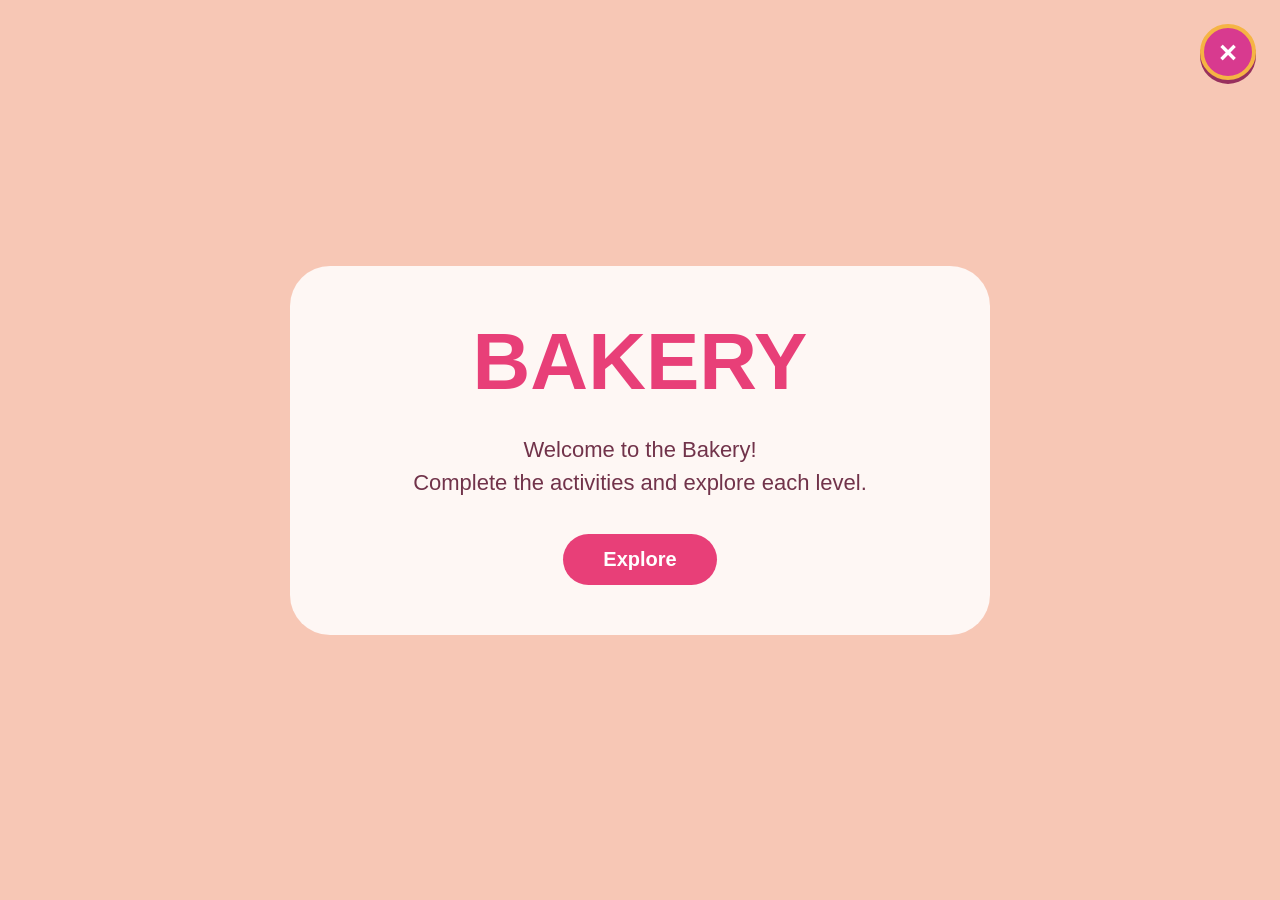
==== commit c55249dc: "Rename Index.html to index.html" ====
--- a/Bakery/index.html
+++ b/Bakery/index.html
@@ -1,460 +1,303 @@
 <!DOCTYPE html>
-<html lang="es">
+<html lang="en">
+
 <head>
-<meta charset="UTF-8">
-<meta name="viewport" content="width=device-width, initial-scale=1, viewport-fit=cover, maximum-scale=1, user-scalable=no">
-<title>Bakery Delivery — Stage 1</title>
-
-<!-- Rounded, playful game-appropriate typefaces -->
-<link rel="preconnect" href="https://fonts.googleapis.com">
-<link rel="preconnect" href="https://fonts.gstatic.com" crossorigin>
-<link href="https://fonts.googleapis.com/css2?family=Baloo+2:wght@500;700;800&family=Quicksand:wght@500;600;700&display=swap" rel="stylesheet">
-
-<link rel="stylesheet" href="css/bakery-delivery.css">
+
+  <meta charset="UTF-8">
+
+  <meta
+    name="viewport"
+    content="width=device-width, initial-scale=1.0"
+  >
+
+  <title>Bakery - Bites of Control</title>
+
+
+  <style>
+
+    /* =====================================================
+       GENERAL
+    ===================================================== */
+
+    * {
+      margin: 0;
+      padding: 0;
+      box-sizing: border-box;
+    }
+
+
+    body {
+      width: 100vw;
+      height: 100vh;
+
+      overflow: hidden;
+
+      display: flex;
+      justify-content: center;
+      align-items: center;
+
+      font-family: Arial, sans-serif;
+
+      background: #f7c7b5;
+    }
+
+
+    /* =====================================================
+       EXIT BUTTON
+    ===================================================== */
+
+    .exit-button {
+      position: fixed;
+
+      top: 24px;
+      right: 24px;
+
+      width: 56px;
+      height: 56px;
+
+      display: flex;
+      align-items: center;
+      justify-content: center;
+
+      border: 4px solid #f5b444;
+      border-radius: 50%;
+
+      background: #d83a8f;
+      color: white;
+
+      font-size: 31px;
+      font-weight: bold;
+      line-height: 1;
+
+      cursor: pointer;
+
+      box-shadow: 0 4px 0 #98305e;
+
+      z-index: 9999;
+
+      transition:
+        transform 0.15s ease;
+    }
+
+
+    .exit-button:hover {
+      transform: scale(1.06);
+    }
+
+
+    .exit-button:active {
+      transform: scale(0.94);
+    }
+
+
+    /* =====================================================
+       PANEL
+    ===================================================== */
+
+    .panel {
+      width: min(700px, 85%);
+
+      padding: 50px;
+
+      background:
+        rgba(255, 255, 255, 0.85);
+
+      border-radius: 40px;
+
+      text-align: center;
+    }
+
+
+    /* =====================================================
+       TITLE
+    ===================================================== */
+
+    h1 {
+      margin-bottom: 25px;
+
+      color: #e83f78;
+
+      font-size:
+        clamp(
+          42px,
+          7vw,
+          80px
+        );
+    }
+
+
+    /* =====================================================
+       DESCRIPTION
+    ===================================================== */
+
+    p {
+      margin-bottom: 35px;
+
+      color: #71334a;
+
+      font-size:
+        clamp(
+          16px,
+          2vw,
+          22px
+        );
+
+      line-height: 1.5;
+    }
+
+
+    /* =====================================================
+       EXPLORE BUTTON
+    ===================================================== */
+
+    .play-button {
+      padding: 14px 40px;
+
+      border: none;
+      border-radius: 30px;
+
+      background: #e83f78;
+      color: white;
+
+      font-size: 20px;
+      font-weight: bold;
+
+      cursor: pointer;
+
+      transition:
+        transform 0.15s ease;
+    }
+
+
+    .play-button:hover {
+      transform: scale(1.05);
+    }
+
+
+    .play-button:active {
+      transform: scale(0.96);
+    }
+
+
+    /* =====================================================
+       MOBILE
+    ===================================================== */
+
+    @media (max-width: 700px) {
+
+      .panel {
+        width: 90%;
+
+        padding:
+          45px 25px;
+
+        border-radius: 30px;
+      }
+
+
+      .exit-button {
+        top: 15px;
+        right: 15px;
+
+        width: 48px;
+        height: 48px;
+
+        border-width: 3px;
+
+        font-size: 26px;
+      }
+
+    }
+
+  </style>
+
 </head>
+
+
 <body>
 
-<!--
-  BAKERY DELIVERY — INDEPENDENT MODULE (STAGE 1)
-  ================================================
-  This file is self-contained and does NOT touch any existing
-  "Bites of Control" screens, systems, or logic. Every id/class in
-  this module is prefixed with "bd-" and every global JS symbol lives
-  under the single `BakeryDelivery` namespace object to avoid collisions
-  when this is dropped into the main project later.
--->
-
-<div id="bd-root" class="bd-root">
-
-  <!-- ============================================================
-       EXIT BUTTON — persists across both screens.
-       /* TEMPORARY ASSET — REPLACE LATER */
-       Stage 1 has no parent game to return to yet, so this resets the
-       module back to its own intro screen and fires a DOM event
-       ("bakerydelivery:exit") that the host page can listen for once
-       this module is integrated into Bites of Control's world map.
-  ============================================================= -->
-  <button id="bd-exit-btn" class="bd-exit-btn" type="button" aria-label="Salir de Bakery Delivery">
-    <span aria-hidden="true">✕</span>
+
+  <!-- ===================================================
+       EXIT BAKERY → MAP
+  ==================================================== -->
+
+  <button
+    class="exit-button"
+    type="button"
+    onclick="exitBakery()"
+    aria-label="Exit Bakery"
+  >
+
+    ×
+
   </button>
 
-  <!-- ============================================================
-       SOUND TOGGLE — persists across both screens, same pattern as
-       the exit button above. Controls the centralized audioSystem;
-       default state is sound ON.
-  ============================================================= -->
-  <button id="bd-sound-btn" class="bd-sound-btn" type="button" aria-label="Silenciar música" aria-pressed="false">
-    <svg class="bd-sound-icon bd-sound-icon-on" viewBox="0 0 24 24" aria-hidden="true">
-      <path d="M4 9v6h4l5 5V4L8 9H4z" fill="currentColor"/>
-      <path d="M16.5 8.5a5 5 0 0 1 0 7" fill="none" stroke="currentColor" stroke-width="1.8" stroke-linecap="round"/>
-      <path d="M19 6a9 9 0 0 1 0 12" fill="none" stroke="currentColor" stroke-width="1.8" stroke-linecap="round"/>
-    </svg>
-    <svg class="bd-sound-icon bd-sound-icon-off" viewBox="0 0 24 24" aria-hidden="true">
-      <path d="M4 9v6h4l5 5V4L8 9H4z" fill="currentColor"/>
-      <path d="M16 9l5 6M21 9l-5 6" stroke="currentColor" stroke-width="1.8" stroke-linecap="round"/>
-    </svg>
-  </button>
-
-  <!-- ============================================================
-       LOADING STATE (very simple, shown while assets preload)
-       /* TEMPORARY ASSET — REPLACE LATER */
-  ============================================================= -->
-  <div id="bd-loading" class="bd-loading">
-    <div class="bd-loading-dots" aria-hidden="true">
-      <span></span><span></span><span></span>
-    </div>
-    <p class="bd-loading-text">Preparando la panadería…</p>
+
+  <!-- ===================================================
+       BAKERY INTRO
+  ==================================================== -->
+
+  <div class="panel">
+
+
+    <h1>
+      BAKERY
+    </h1>
+
+
+    <p>
+
+      Welcome to the Bakery!
+
+      <br>
+
+      Complete the activities and explore each level.
+
+    </p>
+
+
+    <button
+      class="play-button"
+      type="button"
+      onclick="goToLevels()"
+    >
+
+      Explore
+
+    </button>
+
+
   </div>
 
-  <!-- ============================================================
-       SCREEN 1 — INTRO
-  ============================================================= -->
-  <section id="bd-screen-intro" class="bd-screen bd-screen-intro" aria-hidden="true">
-
-    <div class="bd-bg bd-bg-desktop" role="presentation"></div>
-    <div class="bd-bg bd-bg-mobile" role="presentation"></div>
-
-    <div class="bd-intro-content">
-
-      <div id="bd-logo" class="bd-logo">
-        <img class="bd-logo-img" src="assets/Name-BD.png" alt="Bakery Delivery">
-      </div>
-
-      <div id="bd-instructions-panel" class="bd-panel">
-
-        <p class="bd-panel-eyebrow">Instructions</p>
-        <h1 class="bd-panel-heading">¡Prepara los pedidos! 🍰</h1>
-
-        <div class="bd-panel-text">
-          <p>Atrapa con la caja solo los productos que aparecen en la nota del pedido.</p>
-          <p>Ten cuidado: también caerán objetos que no pertenecen al pedido.</p>
-          <p>Anxi aparecerá con dudas durante el juego. Decide cómo responder y continúa preparando el pedido.</p>
-          <p>Cuando termines, puedes revisarlo antes de enviarlo, pero el tiempo sigue corriendo.</p>
-          <p class="bd-panel-text-strong">¡Completa los pedidos y prepáralos para entregar!</p>
-        </div>
-
-        <!-- Small visual explanation of the mechanic, built from REAL supplied assets -->
-        <div class="bd-howto" aria-hidden="true">
-          <div class="bd-howto-item">
-            <img src="assets/Note.png" alt="" class="bd-howto-note">
-          </div>
-
-          <span class="bd-howto-arrow">→</span>
-
-          <div class="bd-howto-item">
-            <div class="bd-howto-badge bd-howto-badge-good">
-              <img src="assets/object-5.png" alt="Producto válido">
-              <span class="bd-howto-mark bd-howto-mark-good">✓</span>
-            </div>
-            <div class="bd-howto-badge bd-howto-badge-bad">
-              <img src="assets/object-7.png" alt="Objeto incorrecto">
-              <span class="bd-howto-mark bd-howto-mark-bad">✕</span>
-            </div>
-          </div>
-
-          <span class="bd-howto-arrow">→</span>
-
-          <div class="bd-howto-item">
-            <img src="assets/boxopen-1.png" alt="" class="bd-howto-box">
-          </div>
-        </div>
-
-        <button id="bd-start-btn" class="bd-start-btn" type="button">
-          <span>START</span>
-        </button>
-
-      </div>
-    </div>
-  </section>
-
-  <!-- ============================================================
-       SCREEN 2 — GAMEPLAY (structure only, Stage 1)
-  ============================================================= -->
-  <section id="bd-screen-gameplay" class="bd-screen bd-screen-gameplay" aria-hidden="true">
-
-    <div class="bd-bg bd-bg-desktop" role="presentation"></div>
-    <div class="bd-bg bd-bg-mobile" role="presentation"></div>
-
-    <!-- TOP / SIDE — "What is my order?" -->
-    <div id="bd-order-note" class="bd-order-note">
-      <img src="assets/Note.png" alt="Nota del pedido" class="bd-note-img">
-      <div id="bd-note-overlay" class="bd-note-overlay">
-        <!-- Product thumbnails are injected here by orderUI.js (Stage 1 visual test) -->
-      </div>
-      <span class="bd-note-label">PEDIDO</span>
-    </div>
-
-    <div id="bd-order-indicator" class="bd-order-indicator">
-      <span id="bd-order-indicator-text">ORDER 1 / 3</span>
-    </div>
-
-    <!-- Timer + lives share one horizontal row — hearts sit directly
-         beside the timer, never stacked underneath it. -->
-    <div id="bd-timer-lives-row" class="bd-timer-lives-row">
-      <div id="bd-timer" class="bd-timer">
-        <span id="bd-timer-text">00:00</span>
-      </div>
-      <div id="bd-lives" class="bd-lives" aria-hidden="true">
-        <span class="bd-life-heart"></span>
-        <span class="bd-life-heart"></span>
-        <span class="bd-life-heart"></span>
-        <span class="bd-life-heart"></span>
-      </div>
-    </div>
-
-    <!-- CENTER — "Objects will fall here." Kept intentionally empty for Stage 2. -->
-    <div id="bd-falling-area" class="bd-falling-area" aria-hidden="true"></div>
-
-    <!-- BOTTOM — "This is my box." -->
-    <div id="bd-box" class="bd-box">
-      <img src="assets/boxopen-1.png" alt="Caja de entrega" class="bd-box-img">
-    </div>
-
-    <!-- Brief, light feedback for a wrong catch. TEMPORARY ASSET — REPLACE LATER -->
-    <div id="bd-oops-toast" class="bd-oops-toast" aria-hidden="true">¡Oops!</div>
-
-    <!-- Order-complete / review / packing-complete panel. Reused across
-         several Stage 3 states (ready-to-send, review-completed, sent,
-         final) so there's one consistent panel look instead of several.
-         TEMPORARY ASSET — REPLACE LATER -->
-    <div id="bd-order-complete-panel" class="bd-order-complete-panel" aria-hidden="true">
-      <p id="bd-order-complete-heading" class="bd-order-complete-heading">¡Pedido listo!</p>
-      <div id="bd-order-complete-subtext" class="bd-order-complete-subtext" hidden></div>
-      <div id="bd-order-complete-actions" class="bd-order-complete-actions">
-        <button id="bd-next-order-btn" class="bd-start-btn bd-next-order-btn" type="button">SIGUIENTE PEDIDO</button>
-      </div>
-    </div>
-
-    <!-- ============================================================
-         REVIEW SCREEN — the ONE allowed look at the packed order.
-         Keeps the Bakery Delivery background visible behind it.
-         TEMPORARY ASSET — REPLACE LATER
-    ============================================================= -->
-    <div id="bd-review-screen" class="bd-review-screen" aria-hidden="true">
-      <div class="bd-review-panel">
-        <p id="bd-review-title" class="bd-review-title">REVISAR PEDIDO</p>
-        <div class="bd-review-note-wrap">
-          <img src="assets/Note.png" alt="Nota del pedido" class="bd-review-note-img">
-          <div id="bd-review-note-overlay" class="bd-review-note-overlay"></div>
-        </div>
-        <img src="assets/boxclose-2.png" alt="Caja cerrada" class="bd-review-box-img">
-        <button id="bd-finish-review-btn" class="bd-start-btn bd-finish-review-btn" type="button">TERMINAR REVISIÓN</button>
-      </div>
-    </div>
-
-    <!-- ============================================================
-         ANXI OVERLAY — interruption dialogue. The paused gameplay stays
-         visible (dimmed) behind it, never a full unrelated screen.
-         TEMPORARY ASSET — REPLACE LATER
-    ============================================================= -->
-    <div id="bd-anxi-overlay" class="bd-anxi-overlay" aria-hidden="true">
-      <div class="bd-anxi-dim"></div>
-      <div id="bd-anxi-character" class="bd-anxi-character">
-        <img id="bd-anxi-img" src="" alt="Anxi" class="bd-anxi-img">
-      </div>
-      <div id="bd-anxi-bubble" class="bd-anxi-bubble">
-        <p id="bd-anxi-text" class="bd-anxi-text"></p>
-        <div id="bd-anxi-options" class="bd-anxi-options"></div>
-      </div>
-    </div>
-
-  </section>
-
-  <!-- ============================================================
-       SCREEN 3 — DELIVERY INTRODUCTION / INSTRUCTIONS
-       Shown after Packing's final "¡Pedidos preparados!" CONTINUAR.
-       Still visually Bakery Delivery — not a different game.
-  ============================================================= -->
-  <section id="bd-screen-delivery-intro" class="bd-screen bd-screen-delivery-intro" aria-hidden="true">
-
-    <div class="bd-bg-delivery" role="presentation"></div>
-
-    <div class="bd-delivery-intro-content">
-
-      <h1 id="bd-delivery-heading" class="bd-delivery-heading">¡AHORA TOCA ENTREGARLOS!</h1>
-      <p class="bd-delivery-subtext">Lleva los 4 pedidos a sus destinos antes de que termine el tiempo.</p>
-
-      <div id="bd-delivery-instructions-panel" class="bd-panel bd-delivery-instructions-panel">
-
-        <p class="bd-panel-eyebrow">Instrucciones</p>
-
-        <div class="bd-delivery-instruction-row">
-          <!-- Lane-change demo: Meli bobbing between two lane lines.
-               VISUAL ONLY — no gameplay physics here.
-               TEMPORARY ASSET — REPLACE LATER (arrow badges + lane lines) -->
-          <div class="bd-lane-demo" aria-hidden="true">
-            <div class="bd-lane-demo-track">
-              <div class="bd-lane-line bd-lane-line-top"></div>
-              <div class="bd-lane-line bd-lane-line-bottom"></div>
-              <img src="assets/meli-side-1.png" alt="" class="bd-lane-demo-meli">
-            </div>
-            <div class="bd-lane-arrows">
-              <span class="bd-lane-arrow">↑</span>
-              <span class="bd-lane-arrow">↓</span>
-            </div>
-          </div>
-          <div class="bd-instruction-text">
-            <p class="bd-instruction-title bd-instr-desktop-only">↑ ↓ CAMBIA DE CARRIL</p>
-            <p class="bd-instruction-body bd-instr-desktop-only">Usa las flechas ↑ y ↓ para cambiar entre los dos carriles.</p>
-            <p class="bd-instruction-title bd-instr-mobile-only">DESLIZA ↑ ↓ PARA CAMBIAR DE CARRIL</p>
-            <p class="bd-instruction-body bd-instr-mobile-only">Desliza hacia arriba o hacia abajo para mover a Meli entre los dos carriles.</p>
-          </div>
-        </div>
-
-        <div class="bd-delivery-instruction-row">
-          <div class="bd-obstacle-preview" aria-hidden="true">
-            <img src="assets/obs-1.png" alt="">
-            <img src="assets/obs-4.png" alt="">
-          </div>
-          <div class="bd-instruction-text">
-            <p class="bd-instruction-title">¡CUIDADO CON LOS OBSTÁCULOS!</p>
-            <p class="bd-instruction-body">Cambia de carril para esquivar lo que aparezca en el camino.</p>
-          </div>
-        </div>
-
-        <div class="bd-delivery-instruction-row">
-          <img src="assets/boxclose-2.png" alt="" class="bd-delivery-box-icon" aria-hidden="true">
-          <div class="bd-instruction-text">
-            <p class="bd-instruction-title">ENTREGA LOS 4 PEDIDOS</p>
-            <p class="bd-instruction-body">Sigue avanzando hasta llegar a cada destino.</p>
-          </div>
-        </div>
-
-        <button id="bd-start-delivery-btn" class="bd-start-btn" type="button">¡A REPARTIR!</button>
-
-      </div>
-    </div>
-  </section>
-
-  <!-- ============================================================
-       SCREEN 4 — DELIVERY (STAGE 1: driving feel only)
-       Modular layer structure — future obstacles/houses/decorations
-       will live in .bd-delivery-world-layer alongside Meli, without
-       needing this structure to change.
-  ============================================================= -->
-  <section id="bd-screen-delivery" class="bd-screen bd-screen-delivery" aria-hidden="true">
-    <div id="bd-delivery-game" class="bd-delivery-game">
-
-      <div id="bd-delivery-bg-layer" class="bd-delivery-background-layer">
-        <div id="bd-delivery-bg-a" class="bd-delivery-bg-tile">
-          <img src="assets/fondo-parallax.png" alt="" class="bd-delivery-bg-img">
-          <!-- Masks the background art's own baked-in sun so only Sol.png
-               (the actual parallax sun layer) is ever visible — see the
-               Stage 1 report for why. Non-destructive: the source PNG
-               is untouched, this is purely an added overlay.
-               TEMPORARY ASSET — REPLACE LATER -->
-          <div class="bd-delivery-bg-sun-mask"></div>
-        </div>
-        <div id="bd-delivery-bg-b" class="bd-delivery-bg-tile">
-          <img src="assets/fondo-parallax.png" alt="" class="bd-delivery-bg-img">
-          <div class="bd-delivery-bg-sun-mask"></div>
-        </div>
-      </div>
-
-      <div class="bd-delivery-sun-layer">
-        <img id="bd-delivery-sun" src="assets/sol.png" alt="" class="bd-delivery-sun">
-      </div>
-
-      <div id="bd-delivery-world-layer" class="bd-delivery-world-layer">
-        <!-- Stage 2: obstacles (appended dynamically by deliveryObstacles.js) -->
-      </div>
-
-      <!-- Destination house — deliberately a SEPARATE layer/system from
-           obstacles (never collidable, never part of the Stage 2
-           collision pool). Populated by deliveryDestination.js. -->
-      <div id="bd-delivery-destination-layer" class="bd-delivery-destination-layer">
-        <img id="bd-delivery-house-img" src="" alt="" class="bd-delivery-house-img">
-
-        <!-- TEMPORARY DELIVERY MARKER — REPLACE WITH FINAL ASSET LATER -->
-        <div id="bd-delivery-marker" class="bd-delivery-marker" aria-hidden="true">
-          <div class="bd-delivery-marker-pin">
-            <div class="bd-delivery-marker-icon"></div>
-          </div>
-        </div>
-
-        <button type="button" id="bd-delivery-cta-btn" class="bd-start-btn bd-delivery-cta-btn">ENTREGAR PEDIDO</button>
-      </div>
-
-      <div class="bd-delivery-meli-layer">
-        <!-- Two nested transforms: outer (bd-delivery-meli) is pure lane
-             position/depth-scale; inner (bd-delivery-meli-impact) is
-             purely cosmetic (lean, idle bounce, collision jerk/wobble).
-             Kept separate so they never fight over the same transform. -->
-        <div id="bd-delivery-meli" class="bd-delivery-meli">
-          <div id="bd-delivery-meli-impact" class="bd-delivery-meli-impact">
-            <img id="bd-delivery-meli-img" src="assets/meli-side-1.png" alt="Meli" class="bd-delivery-meli-img">
-          </div>
-        </div>
-      </div>
-
-      <!-- Impact puff effects spawn here — TEMPORARY IMPACT EFFECT — CAN
-           BE REPLACED WITH ART LATER -->
-      <div id="bd-delivery-fx-layer" class="bd-delivery-fx-layer"></div>
-
-      <!-- TEMPORARY DEBUG — REMOVE/DISABLE FOR FINAL. Only populated
-           when BakeryDelivery.deliveryConfig.DELIVERY_DEBUG is true. -->
-      <div id="bd-delivery-debug" class="bd-delivery-debug-layer" aria-hidden="true"></div>
-
-      <div class="bd-delivery-ui-layer">
-        <!-- Touch-only secondary controls — buttons/tap/swipe all call
-             the SAME deliveryMeli.setLane(). Hidden on desktop via CSS.
-             TEMPORARY GAME CONTROL — CAN BE REPLACED WITH FINAL ART LATER -->
-        <div class="bd-delivery-lane-controls" aria-hidden="true">
-          <button type="button" class="bd-delivery-lane-btn" id="bd-delivery-btn-up" aria-label="Carril superior">↑</button>
-          <button type="button" class="bd-delivery-lane-btn" id="bd-delivery-btn-down" aria-label="Carril inferior">↓</button>
-        </div>
-
-        <!-- Delivery HUD — TIEMPO (global countdown) + PEDIDOS (progress),
-             top-center, clear of Meli, obstacles, the destination house,
-             and the mobile lane buttons. -->
-        <div class="bd-delivery-hud">
-          <div id="bd-delivery-timer" class="bd-delivery-timer">
-            <span class="bd-delivery-timer-label">TIEMPO</span>
-            <span id="bd-delivery-timer-text" class="bd-delivery-timer-text">02:00</span>
-          </div>
-          <div id="bd-delivery-progress" class="bd-delivery-progress">
-            <img class="bd-delivery-progress-icon" src="assets/uncheck1.png" alt="">
-            <img class="bd-delivery-progress-icon" src="assets/uncheck1.png" alt="">
-            <img class="bd-delivery-progress-icon" src="assets/uncheck1.png" alt="">
-            <img class="bd-delivery-progress-icon" src="assets/uncheck1.png" alt="">
-            <span id="bd-delivery-progress-text" class="bd-delivery-progress-text">0 / 4</span>
-          </div>
-          <!-- Delivery lives — same reusable heart styling as Packing. -->
-          <div id="bd-delivery-lives" class="bd-lives bd-delivery-lives" aria-hidden="true">
-            <span class="bd-life-heart"></span>
-            <span class="bd-life-heart"></span>
-            <span class="bd-life-heart"></span>
-            <span class="bd-life-heart"></span>
-          </div>
-        </div>
-
-        <!-- DEV-ONLY stopwatch for balancing — separate from the real
-             timer above, never shown unless DELIVERY_DEBUG is true. -->
-        <div id="bd-delivery-elapsed" class="bd-delivery-elapsed" style="display:none;"></div>
-      </div>
-
-      <!-- TEMPORARY COMPLETION STATE — Stage 4 replaces this with the
-           real Anxi-doubt-aware ending. Reuses the same panel classes
-           as Packing's success screen for visual consistency. -->
-      <div id="bd-delivery-completion-panel" class="bd-order-complete-panel bd-delivery-completion-panel">
-        <h2 class="bd-order-complete-heading">¡TODOS LOS PEDIDOS ENTREGADOS!</h2>
-        <div class="bd-order-complete-subtext">
-          <p>4 / 4</p>
-          <p>¡Terminaste el recorrido!</p>
-        </div>
-      </div>
-
-      <!-- Delivery timeout — Delivery-only retry, never replays Packing.
-           Reuses the same panel classes as Packing's timeout screen. -->
-      <div id="bd-delivery-timeout-panel" class="bd-order-complete-panel bd-delivery-timeout-panel">
-        <h2 id="bd-delivery-timeout-heading" class="bd-order-complete-heading">SE ACABÓ EL TIEMPO</h2>
-        <div id="bd-delivery-timeout-subtext" class="bd-order-complete-subtext">
-          <p>Todavía quedan pedidos por entregar.</p>
-        </div>
-        <div class="bd-order-complete-actions">
-          <button type="button" id="bd-delivery-timeout-retry-btn" class="bd-start-btn bd-order-complete-btn">VOLVER A INTENTAR</button>
-        </div>
-      </div>
-
-    </div>
-  </section>
-
-</div>
-
-<!-- Plain scripts, loaded in dependency order. No bundler required so this
-     drops straight into the existing project later. Everything attaches to
-     a single `window.BakeryDelivery` namespace — nothing else is touched. -->
-<script src="js/config.js"></script>
-<script src="js/audioSystem.js"></script>
-<script src="js/assets.js"></script>
-<script src="js/state.js"></script>
-<script src="js/orders.js"></script>
-<script src="js/objectData.js"></script>
-<script src="js/textContent.js"></script>
-<script src="js/preloader.js"></script>
-<script src="js/intro.js"></script>
-<script src="js/orderUI.js"></script>
-<script src="js/catcher.js"></script>
-<script src="js/fallingObjects.js"></script>
-<script src="js/panelUI.js"></script>
-<script src="js/timerSystem.js"></script>
-<script src="js/anxiSystem.js"></script>
-<script src="js/reviewSystem.js"></script>
-<script src="js/gameplay.js"></script>
-<script src="js/deliveryConfig.js"></script>
-<script src="js/deliveryWorld.js"></script>
-<script src="js/deliveryMeli.js"></script>
-<script src="js/deliveryObstacles.js"></script>
-<script src="js/deliveryTimer.js"></script>
-<script src="js/deliveryDestination.js"></script>
-<script src="js/deliveryGameplay.js"></script>
-<script src="js/deliverySystem.js"></script>
-<script src="js/devMode.js"></script>
-<script src="js/retrySystem.js"></script>
-<script src="js/stage4-placeholders.js"></script>
-<script src="js/exitControl.js"></script>
-<script src="js/soundToggle.js"></script>
-<script src="js/main.js"></script>
+
+  <script>
+
+    /* =====================================================
+       EXPLORE → BAKERY LEVELS
+    ===================================================== */
+
+    function goToLevels() {
+
+      window.location.href =
+        "levels.html";
+
+    }
+
+
+    /* =====================================================
+       EXIT → MAIN MAP
+    ===================================================== */
+
+    function exitBakery() {
+
+      window.location.href =
+        "../Index.html";
+
+    }
+
+  </script>
+
 
 </body>
+
 </html>
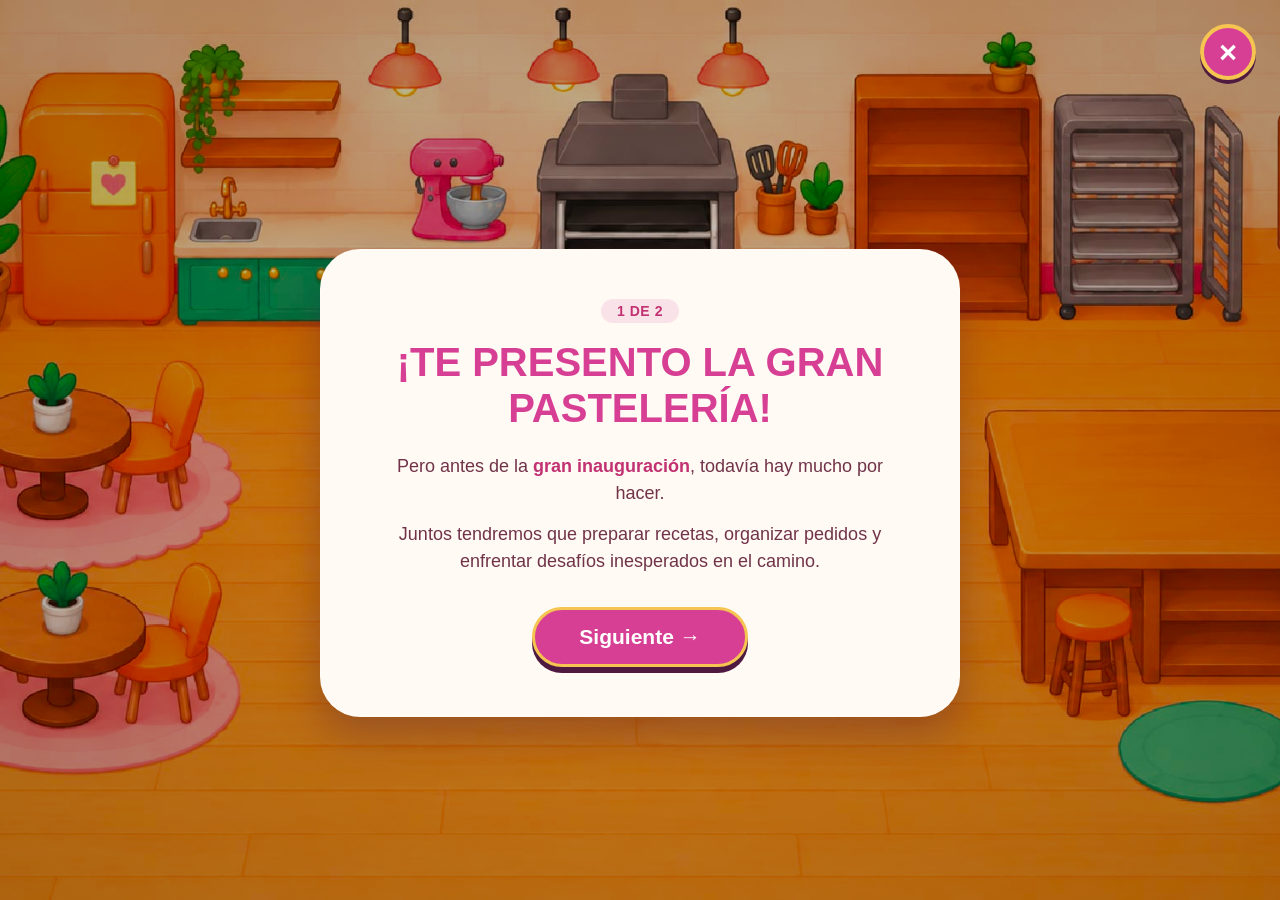
==== commit 4103c1a9: "Update Bites of Control assets and game screens" ====
--- a/Bakery/index.html
+++ b/Bakery/index.html
@@ -1,5 +1,5 @@
 <!DOCTYPE html>
-<html lang="en">
+<html lang="es">
 
 <head>
 
@@ -7,7 +7,7 @@
 
   <meta
     name="viewport"
-    content="width=device-width, initial-scale=1.0"
+    content="width=device-width, initial-scale=1.0, viewport-fit=cover"
   >
 
   <title>Bakery - Bites of Control</title>
@@ -26,11 +26,19 @@
     }
 
 
+    html, body {
+      min-height: 100%;
+    }
+
+
     body {
-      width: 100vw;
-      height: 100vh;
-
-      overflow: hidden;
+      position: relative;
+
+      min-height: 100dvh;
+      width: 100%;
+
+      overflow-x: hidden;
+      overflow-y: auto;
 
       display: flex;
       justify-content: center;
@@ -39,6 +47,47 @@
       font-family: Arial, sans-serif;
 
       background: #f7c7b5;
+
+      padding:
+        max(16px, env(safe-area-inset-top))
+        max(16px, env(safe-area-inset-right))
+        max(16px, env(safe-area-inset-bottom))
+        max(16px, env(safe-area-inset-left));
+    }
+
+
+    /* =====================================================
+       BACKGROUND ILLUSTRATION
+       (own layer so it can use background-size: cover
+       without ever stretching/deforming the artwork;
+       cover crops but always keeps original proportions)
+    ===================================================== */
+
+    .bakery-bg {
+      position: fixed;
+      inset: 0;
+
+      background-image: url("assets/bakery-interior.jpg");
+      background-repeat: no-repeat;
+      background-position: center center;
+      background-size: cover;
+
+      z-index: 0;
+    }
+
+
+    /* soft readability veil behind the card only, doesn't touch the art */
+    .bakery-bg::after {
+      content: "";
+      position: absolute;
+      inset: 0;
+
+      background:
+        radial-gradient(
+          ellipse at center,
+          rgba(0, 0, 0, 0.18) 0%,
+          rgba(0, 0, 0, 0.32) 100%
+        );
     }
 
 
@@ -49,29 +98,29 @@
     .exit-button {
       position: fixed;
 
-      top: 24px;
-      right: 24px;
-
-      width: 56px;
-      height: 56px;
+      top: max(24px, env(safe-area-inset-top));
+      right: max(24px, env(safe-area-inset-right));
+
+      width: clamp(44px, 6vw, 56px);
+      height: clamp(44px, 6vw, 56px);
 
       display: flex;
       align-items: center;
       justify-content: center;
 
-      border: 4px solid #f5b444;
+      border: 4px solid #f5c451;
       border-radius: 50%;
 
-      background: #d83a8f;
+      background: #d63f93;
       color: white;
 
-      font-size: 31px;
+      font-size: clamp(22px, 3vw, 31px);
       font-weight: bold;
       line-height: 1;
 
       cursor: pointer;
 
-      box-shadow: 0 4px 0 #98305e;
+      box-shadow: 0 4px 0 #4f1a40;
 
       z-index: 9999;
 
@@ -87,42 +136,111 @@
 
     .exit-button:active {
       transform: scale(0.94);
+      box-shadow: 0 2px 0 #4f1a40;
     }
 
 
     /* =====================================================
        PANEL
+       One single card. Its content (title/paragraphs/
+       buttons) is swapped by JS between step 1 and step 2 —
+       there is never more than one step in the DOM at once.
+       A fixed-ish min-height keeps both steps a similar size
+       so the card doesn't jump when the content changes.
     ===================================================== */
 
     .panel {
-      width: min(700px, 85%);
-
-      padding: 50px;
-
-      background:
-        rgba(255, 255, 255, 0.85);
-
-      border-radius: 40px;
+      position: relative;
+      z-index: 1;
+
+      width: min(640px, 92vw);
+
+      min-height: clamp(320px, 44vh, 420px);
+      max-height: calc(100dvh - 48px);
+      overflow-y: auto;
+
+      display: flex;
+      flex-direction: column;
+      align-items: center;
+      justify-content: center;
+
+      padding: clamp(28px, 4.5vw, 50px);
+
+      margin: clamp(60px, 10vh, 90px) 0 24px;
+
+      background: #fffaf3;
+
+      border-radius: clamp(24px, 4vw, 40px);
+      box-shadow: 0 18px 40px rgba(79, 26, 64, 0.35);
 
       text-align: center;
     }
 
 
     /* =====================================================
+       STEP CONTENT + TRANSITION
+    ===================================================== */
+
+    .step-content {
+      width: 100%;
+
+      display: flex;
+      flex-direction: column;
+      align-items: center;
+
+      opacity: 1;
+      transform: translateY(0);
+
+      transition:
+        opacity 0.22s ease,
+        transform 0.22s ease;
+    }
+
+
+    .step-content.step-transitioning {
+      opacity: 0;
+      transform: translateY(8px);
+    }
+
+
+    /* =====================================================
+       STEP INDICATOR ("1 de 2" / "2 de 2")
+    ===================================================== */
+
+    .step-indicator {
+      margin-bottom: clamp(10px, 1.8vw, 16px);
+
+      padding: 4px 16px;
+
+      border-radius: 999px;
+
+      background: rgba(214, 63, 147, 0.12);
+      color: #c23172;
+
+      font-size: clamp(12px, 1.4vw, 14px);
+      font-weight: bold;
+      letter-spacing: 0.04em;
+      text-transform: uppercase;
+    }
+
+
+    /* =====================================================
        TITLE
     ===================================================== */
 
     h1 {
-      margin-bottom: 25px;
-
-      color: #e83f78;
+      margin-bottom: clamp(14px, 2.5vw, 22px);
+
+      color: #d63f93;
 
       font-size:
         clamp(
-          42px,
-          7vw,
-          80px
+          24px,
+          5vw,
+          40px
         );
+
+      line-height: 1.15;
     }
 
 
@@ -131,38 +249,61 @@
     ===================================================== */
 
     p {
-      margin-bottom: 35px;
-
       color: #71334a;
 
       font-size:
         clamp(
           16px,
           2vw,
-          22px
+          18px
         );
 
       line-height: 1.5;
     }
 
-
-    /* =====================================================
-       EXPLORE BUTTON
+    p + p {
+      margin-top: clamp(10px, 1.6vw, 14px);
+    }
+
+    p strong {
+      color: #c23172;
+    }
+
+
+    /* =====================================================
+       BUTTON ROW
+    ===================================================== */
+
+    .step-buttons {
+      display: flex;
+      flex-wrap: wrap;
+      align-items: center;
+      justify-content: center;
+      gap: clamp(10px, 2vw, 16px);
+
+      margin-top: clamp(22px, 3.5vw, 32px);
+    }
+
+
+    /* =====================================================
+       PRIMARY BUTTON (Siguiente / ¡Comencemos!)
     ===================================================== */
 
     .play-button {
-      padding: 14px 40px;
-
-      border: none;
+      padding: clamp(12px, 1.8vw, 15px) clamp(32px, 5vw, 44px);
+
+      border: 3px solid #f5c451;
       border-radius: 30px;
 
-      background: #e83f78;
+      background: #d63f93;
       color: white;
 
-      font-size: 20px;
+      font-size: clamp(17px, 2.2vw, 21px);
       font-weight: bold;
 
       cursor: pointer;
+
+      box-shadow: 0 6px 0 #4f1a40;
 
       transition:
         transform 0.15s ease;
@@ -175,36 +316,105 @@
 
 
     .play-button:active {
+      transform: scale(0.96) translateY(2px);
+      box-shadow: 0 3px 0 #4f1a40;
+    }
+
+
+    /* =====================================================
+       SECONDARY BUTTON (← Atrás)
+    ===================================================== */
+
+    .back-step-button {
+      padding: clamp(12px, 1.8vw, 15px) clamp(24px, 4vw, 34px);
+
+      border: 3px solid #d63f93;
+      border-radius: 30px;
+
+      background: transparent;
+      color: #d63f93;
+
+      font-size: clamp(16px, 2vw, 19px);
+      font-weight: bold;
+
+      cursor: pointer;
+
+      transition:
+        transform 0.15s ease,
+        background 0.15s ease;
+    }
+
+
+    .back-step-button:hover {
+      background: rgba(214, 63, 147, 0.08);
+      transform: scale(1.03);
+    }
+
+
+    .back-step-button:active {
       transform: scale(0.96);
     }
 
 
     /* =====================================================
-       MOBILE
-    ===================================================== */
-
+       RESPONSIVE
+    ===================================================== */
+
+    /* tablet / small laptop */
+    @media (max-width: 900px) {
+
+      .panel {
+        width: min(560px, 94vw);
+      }
+
+    }
+
+
+    /* mobile portrait + narrow mobile landscape
+       — shrink the card, not the text */
     @media (max-width: 700px) {
 
       .panel {
-        width: 90%;
-
-        padding:
-          45px 25px;
-
-        border-radius: 30px;
+        width: 94vw;
+
+        min-height: clamp(280px, 50vh, 380px);
+
+        padding: 26px 20px;
+
+        border-radius: 26px;
+
+        margin-top: clamp(56px, 14vh, 80px);
+      }
+
+
+      p {
+        font-size: clamp(16px, 4vw, 18px);
       }
 
 
       .exit-button {
-        top: 15px;
-        right: 15px;
-
-        width: 48px;
-        height: 48px;
+        width: 46px;
+        height: 46px;
 
         border-width: 3px;
 
-        font-size: 26px;
+        font-size: 24px;
+      }
+
+    }
+
+
+    /* short / landscape phones: keep the card reachable without clipping */
+    @media (max-height: 480px) {
+
+      body {
+        align-items: flex-start;
+      }
+
+      .panel {
+        margin-top: 70px;
+        max-height: calc(100dvh - 90px);
+        min-height: 0;
       }
 
     }
@@ -215,6 +425,13 @@
 
 
 <body>
+
+
+  <!-- ===================================================
+       BACKGROUND — interior de la pastelería
+  ==================================================== -->
+
+  <div class="bakery-bg" aria-hidden="true"></div>
 
 
   <!-- ===================================================
@@ -225,7 +442,7 @@
     class="exit-button"
     type="button"
     onclick="exitBakery()"
-    aria-label="Exit Bakery"
+    aria-label="Salir de Bakery"
   >
 
     ×
@@ -234,38 +451,14 @@
 
 
   <!-- ===================================================
-       BAKERY INTRO
+       BAKERY INTRO — una sola tarjeta, contenido en 2 pasos
   ==================================================== -->
 
   <div class="panel">
 
-
-    <h1>
-      BAKERY
-    </h1>
-
-
-    <p>
-
-      Welcome to the Bakery!
-
-      <br>
-
-      Complete the activities and explore each level.
-
-    </p>
-
-
-    <button
-      class="play-button"
-      type="button"
-      onclick="goToLevels()"
-    >
-
-      Explore
-
-    </button>
-
+    <div class="step-content" id="stepContent">
+      <!-- el contenido del paso actual se inserta aquí vía JS -->
+    </div>
 
   </div>
 
@@ -273,7 +466,131 @@
   <script>
 
     /* =====================================================
-       EXPLORE → BAKERY LEVELS
+       PASOS DE LA BIENVENIDA
+       -----------------------------------------------------
+       Un solo panel, el contenido se sustituye con un
+       pequeño fade — nunca hay dos pasos en pantalla a la
+       vez. El comportamiento de CUÁNDO se muestra esta
+       bienvenida no cambió: sigue apareciendo siempre al
+       cargar index.html.
+    ===================================================== */
+
+    const STEPS = [
+      {
+        indicator: "1 de 2",
+        title: "¡TE PRESENTO LA GRAN PASTELERÍA!",
+        paragraphs: [
+          "Pero antes de la <strong>gran inauguración</strong>, todavía hay mucho por hacer.",
+          "Juntos tendremos que preparar recetas, organizar pedidos y enfrentar desafíos inesperados en el camino."
+        ]
+      },
+      {
+        indicator: "2 de 2",
+        title: "¡UN PASO A LA VEZ!",
+        paragraphs: [
+          "Recuerda: <strong>no todo tiene que salir perfecto ni necesitamos tener todas las respuestas para seguir avanzando.</strong>",
+          "Un paso a la vez. <strong>¡Hagamos realidad este sueño!</strong>"
+        ]
+      }
+    ];
+
+    let currentStepIndex = 0;
+
+
+    function buildStepButtons(stepIndex) {
+
+      const wrap = document.createElement("div");
+      wrap.className = "step-buttons";
+
+      if (stepIndex === 1) {
+
+        const back = document.createElement("button");
+        back.type = "button";
+        back.className = "back-step-button";
+        back.textContent = "← Atrás";
+        back.onclick = function () { goToStep(0); };
+        wrap.appendChild(back);
+
+        const start = document.createElement("button");
+        start.type = "button";
+        start.className = "play-button";
+        start.textContent = "¡Comencemos!";
+        start.onclick = goToLevels;
+        wrap.appendChild(start);
+
+      } else {
+
+        const next = document.createElement("button");
+        next.type = "button";
+        next.className = "play-button";
+        next.textContent = "Siguiente →";
+        next.onclick = function () { goToStep(1); };
+        wrap.appendChild(next);
+
+      }
+
+      return wrap;
+
+    }
+
+
+    function renderStep(stepIndex) {
+
+      const container = document.getElementById("stepContent");
+      const step = STEPS[stepIndex];
+
+      container.innerHTML = "";
+
+      const indicator = document.createElement("span");
+      indicator.className = "step-indicator";
+      indicator.textContent = step.indicator;
+      container.appendChild(indicator);
+
+      const h1 = document.createElement("h1");
+      h1.textContent = step.title;
+      container.appendChild(h1);
+
+      step.paragraphs.forEach(function (html) {
+        const p = document.createElement("p");
+        p.innerHTML = html;
+        container.appendChild(p);
+      });
+
+      container.appendChild(buildStepButtons(stepIndex));
+
+    }
+
+
+    function goToStep(stepIndex) {
+
+      if (stepIndex === currentStepIndex) {
+        return;
+      }
+
+      const container = document.getElementById("stepContent");
+
+      container.classList.add("step-transitioning");
+
+      window.setTimeout(function () {
+        currentStepIndex = stepIndex;
+        renderStep(currentStepIndex);
+        // forzar reflow antes de quitar la clase, para que la
+        // transición de entrada se reproduzca
+        void container.offsetWidth;
+        container.classList.remove("step-transitioning");
+      }, 220);
+
+    }
+
+
+    renderStep(currentStepIndex);
+
+
+    /* =====================================================
+       COMENZAR → BAKERY LEVELS
+       (comportamiento sin cambios: siempre navega a
+       levels.html; no hay lógica de progreso/almacenamiento
+       que condicione cuándo se muestra esta bienvenida)
     ===================================================== */
 
     function goToLevels() {
@@ -285,13 +602,13 @@
 
 
     /* =====================================================
-       EXIT → MAIN MAP
+       SALIR → MAPA PRINCIPAL
     ===================================================== */
 
     function exitBakery() {
 
       window.location.href =
-        "../Index.html";
+        "../index.html";
 
     }
 
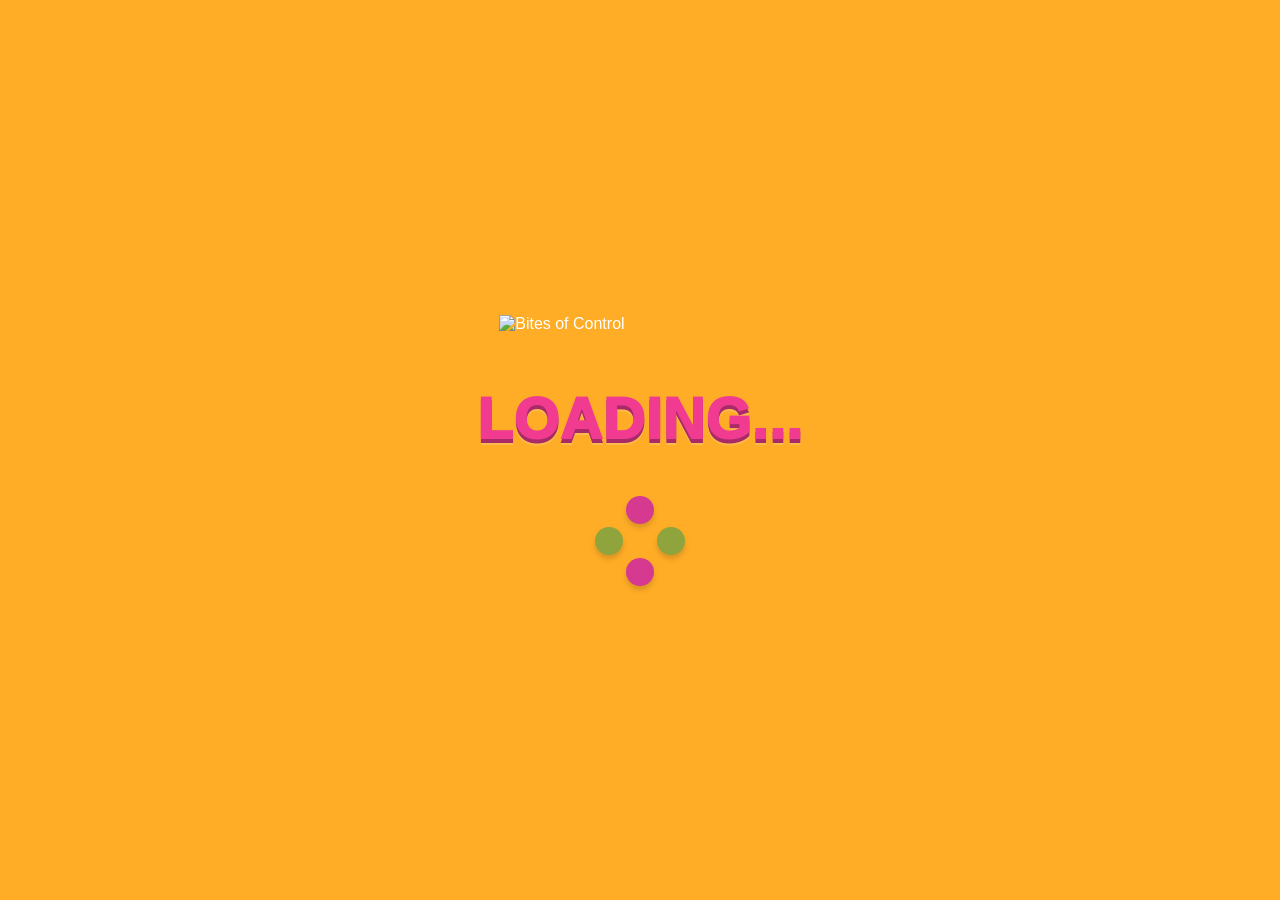
==== commit 26227dc7: "Update Bites of Control intro and character animations" ====
--- a/Bakery/index.html
+++ b/Bakery/index.html
@@ -1,618 +1,11645 @@
 <!DOCTYPE html>
-<html lang="es">
+<html lang="en">
 
 <head>
 
-  <meta charset="UTF-8">
-
-  <meta
-    name="viewport"
-    content="width=device-width, initial-scale=1.0, viewport-fit=cover"
-  >
-
-  <title>Bakery - Bites of Control</title>
-
-
-  <style>
-
-    /* =====================================================
-       GENERAL
-    ===================================================== */
-
-    * {
-      margin: 0;
-      padding: 0;
-      box-sizing: border-box;
+<meta charset="UTF-8">
+
+<meta
+  name="viewport"
+  content="width=device-width, initial-scale=1.0, user-scalable=no"
+>
+
+<title>Bites of Control</title>
+
+<style>
+
+/* =========================================================
+   OPTIONAL CUSTOM FONT
+
+   When you choose your font, place the .woff2 file in:
+   Intro/fonts/
+
+   Then uncomment this block and replace the file/name.
+
+@font-face {
+  font-family: "BOCFont";
+  src: url("Intro/fonts/your-font.woff2") format("woff2");
+  font-weight: 400 900;
+  font-style: normal;
+  font-display: swap;
+}
+
+========================================================= */
+
+
+/* =========================================================
+   GENERAL
+========================================================= */
+
+* {
+  margin: 0;
+  padding: 0;
+  box-sizing: border-box;
+}
+
+html,
+body {
+  width: 100%;
+  height: 100%;
+
+  overflow: hidden;
+
+  background: #000;
+
+  font-family: Arial, Helvetica, sans-serif;
+
+  touch-action: none;
+
+  user-select: none;
+  -webkit-user-select: none;
+}
+
+button {
+  font-family: inherit;
+  cursor: pointer;
+}
+
+
+/* =========================================================
+   GAME CANVAS
+========================================================= */
+
+#game-canvas.dragging-map {
+  cursor: grabbing !important;
+}
+
+#game-canvas {
+  position: absolute;
+
+  touch-action: none;
+
+  inset: 0;
+
+  width: 100%;
+  height: 100%;
+}
+
+
+/* =========================================================
+   LOADING + GAME INTRO
+========================================================= */
+
+#loading,
+#cover-screen,
+#intro-screen {
+  position: fixed;
+  inset: 0;
+  width: 100%;
+  height: 100%;
+}
+
+#loading {
+  z-index: 9999;
+
+  display: flex;
+  flex-direction: column;
+  justify-content: center;
+  align-items: center;
+
+  background: #ffad27;
+  color: white;
+}
+
+.loading-logo {
+  width: clamp(180px, 22vw, 320px);
+  height: auto;
+  margin-bottom: 52px;
+  animation: loadingLogoFloat 1.8s ease-in-out infinite;
+}
+
+.loading-title {
+  margin-bottom: 44px;
+
+  color: #f13b91;
+
+  font-size: clamp(30px, 5vw, 58px);
+  font-weight: 1000;
+  letter-spacing: 1px;
+
+  text-shadow:
+    0 4px 0 #a82b68,
+    0 6px 0 rgba(255,255,255,0.18);
+
+  animation: loadingPulse 0.8s ease-in-out infinite alternate;
+}
+
+.loading-dots {
+  position: relative;
+  width: 90px;
+  height: 90px;
+
+  animation: rotateLoading 1.35s linear infinite;
+}
+
+.loading-dots span {
+  position: absolute;
+
+  width: 28px;
+  height: 28px;
+
+  border-radius: 50%;
+
+  box-shadow: 0 4px 5px rgba(89, 62, 22, 0.22);
+}
+
+.loading-dots span:nth-child(1) {
+  top: 0;
+  left: 31px;
+  background: #d63a90;
+}
+
+.loading-dots span:nth-child(2) {
+  top: 31px;
+  right: 0;
+  background: #8fa43d;
+}
+
+.loading-dots span:nth-child(3) {
+  bottom: 0;
+  left: 31px;
+  background: #d63a90;
+}
+
+.loading-dots span:nth-child(4) {
+  top: 31px;
+  left: 0;
+  background: #8fa43d;
+}
+
+@keyframes rotateLoading {
+  from { transform: rotate(0deg); }
+  to   { transform: rotate(360deg); }
+}
+
+@keyframes loadingPulse {
+  from {
+    transform: scale(1);
+    opacity: 0.82;
+  }
+
+  to {
+    transform: scale(1.06);
+    opacity: 1;
+  }
+}
+
+@keyframes loadingLogoFloat {
+  0%, 100% {
+    transform: translateY(0);
+  }
+
+  50% {
+    transform: translateY(-8px);
+  }
+}
+
+
+/* =========================================================
+   COVER / START SCREEN
+========================================================= */
+
+#cover-screen {
+  z-index: 9400;
+
+  display: none;
+
+  overflow: hidden;
+
+  background-image: url("Intro/Cover_desktop_Bg.png");
+  background-size: cover;
+  background-position: center;
+  background-repeat: no-repeat;
+}
+
+.cover-logo {
+  position: absolute;
+
+  top: clamp(24px, 5vh, 62px);
+  left: clamp(24px, 6vw, 90px);
+
+  width: clamp(180px, 20vw, 320px);
+  height: auto;
+
+  filter: drop-shadow(0 8px 6px rgba(97, 46, 18, 0.18));
+}
+
+.cover-settings {
+  position: absolute;
+
+  top: 28px;
+  right: 32px;
+
+  width: 54px;
+  height: 54px;
+
+  display: flex;
+  align-items: center;
+  justify-content: center;
+
+  border: 4px solid #f6bd45;
+  border-radius: 50%;
+
+  background: #d83a8f;
+  color: white;
+
+  font-size: 26px;
+  font-weight: 900;
+
+  box-shadow: 0 4px 0 #98305e;
+}
+
+.cover-actions {
+  position: absolute;
+
+  left: 50%;
+  bottom: clamp(28px, 6vh, 74px);
+
+  transform: translateX(-50%);
+
+  display: flex;
+  align-items: center;
+  justify-content: center;
+
+  gap: 18px;
+
+  width: min(620px, 90vw);
+}
+
+.game-pink-button {
+  min-width: 170px;
+
+  padding: 12px 28px;
+
+  border: 3px solid #f6bc45;
+  border-radius: 28px;
+
+  background: #d63a90;
+  color: white;
+
+  font-size: 18px;
+  font-weight: 900;
+
+  box-shadow: 0 5px 0 #8f2d60;
+
+  transition:
+    transform 0.15s ease,
+    opacity 0.15s ease;
+}
+
+.game-pink-button:hover {
+  transform: translateY(-2px) scale(1.03);
+}
+
+.game-pink-button:active {
+  transform: translateY(2px) scale(0.97);
+}
+
+.game-pink-button:disabled {
+  opacity: 0.48;
+  cursor: not-allowed;
+  transform: none;
+}
+
+
+/* =========================================================
+   MELI INTRO
+========================================================= */
+
+#intro-screen {
+  z-index: 9300;
+
+  display: none;
+
+  overflow: hidden;
+
+  background-image:
+    linear-gradient(rgba(51, 61, 13, 0.18), rgba(51, 61, 13, 0.18)),
+    url("map.png");
+
+  background-size: cover;
+  background-position: center;
+  background-repeat: no-repeat;
+}
+
+.intro-logo {
+  position: absolute;
+
+  top: 24px;
+  left: 28px;
+
+  width: clamp(120px, 14vw, 215px);
+  height: auto;
+
+  z-index: 3;
+}
+
+.intro-dialogue-panel {
+  position: absolute;
+
+  left: 50%;
+  top: 49%;
+
+  transform: translate(-50%, -50%);
+
+  width: min(760px, 78vw);
+  min-height: 390px;
+
+  padding:
+    54px
+    70px
+    120px;
+
+  display: flex;
+  flex-direction: column;
+
+  align-items: center;
+  justify-content: center;
+
+  text-align: center;
+
+  border-radius: 44px;
+
+  background: rgba(238, 133, 13, 0.84);
+
+  color: white;
+
+  box-shadow: 0 18px 40px rgba(87, 57, 8, 0.16);
+}
+
+.intro-step {
+  display: none;
+
+  width: 100%;
+}
+
+.intro-step.active {
+  display: block;
+}
+
+.intro-step h2 {
+  margin-bottom: 30px;
+
+  font-size: clamp(28px, 4vw, 46px);
+  font-weight: 1000;
+  line-height: 0.98;
+}
+
+.intro-step p {
+  max-width: 650px;
+  margin: 0 auto 24px;
+
+  font-size: clamp(15px, 1.6vw, 19px);
+  font-weight: 800;
+  line-height: 1.3;
+}
+
+.player-name-input {
+  display: block;
+
+  width: min(380px, 82%);
+  height: 52px;
+
+  margin: 8px auto 22px;
+  padding: 0 18px;
+
+  border: 4px solid #f6bd45;
+  border-radius: 20px;
+
+  outline: none;
+
+  background: rgba(255,255,255,0.96);
+
+  color: #71334a;
+
+  font-size: 18px;
+  font-weight: 800;
+
+  text-align: center;
+
+  box-shadow: 0 5px 0 rgba(135, 73, 31, 0.28);
+}
+
+.player-name-input:focus {
+  border-color: #d63a90;
+}
+
+.intro-meli {
+  position: absolute;
+
+  z-index: 4;
+
+  left: 50%;
+  bottom: clamp(34px, 5vh, 70px);
+
+  transform: translateX(-50%);
+
+  height: clamp(150px, 25vh, 250px);
+  width: auto;
+
+  pointer-events: none;
+
+  filter: drop-shadow(0 8px 5px rgba(73, 70, 17, 0.16));
+}
+
+.intro-skip {
+  position: absolute;
+
+  right: 32px;
+  bottom: 30px;
+
+  z-index: 5;
+}
+
+.intro-final-button {
+  margin-top: 55px;
+}
+
+.intro-nav-row {
+  display: flex;
+  flex-direction: row;
+  align-items: center;
+  justify-content: center;
+  gap: 18px;
+
+  margin-top: 8px;
+}
+
+.intro-nav-row .intro-final-button {
+  margin-top: 0;
+}
+
+.game-pink-button-secondary {
+  background: rgba(255, 255, 255, 0.16);
+  color: white;
+  border-color: rgba(246, 188, 69, 0.6);
+  box-shadow: 0 5px 0 rgba(143, 45, 96, 0.35);
+  min-width: 130px;
+}
+
+.intro-anxi-wrap {
+  position: absolute;
+  left: 44%;
+  bottom: clamp(50px, 7vh, 90px);
+  transform: translateX(clamp(78px, 11vw, 150px));
+
+  z-index: 4;
+  pointer-events: none;
+
+  display: none;
+}
+
+.intro-anxi-wrap.intro-anxi-visible {
+  display: block;
+}
+
+.intro-anxi {
+  display: block;
+
+  height: clamp(105px, 17.5vh, 190px);
+  width: auto;
+
+  filter: drop-shadow(0 8px 5px rgba(73, 70, 17, 0.16));
+
+  opacity: 0;
+  transform: translateX(140%) translateY(0) scale(1);
+}
+
+.intro-anxi.anxi-entrance-play {
+  animation: anxi-entrance 0.85s cubic-bezier(0.22, 1, 0.36, 1) forwards;
+}
+
+@keyframes anxi-entrance {
+  0% {
+    opacity: 0;
+    transform: translateX(140%) translateY(0) scale(1);
+  }
+  12% {
+    opacity: 1;
+  }
+  38% {
+    transform: translateX(50%) translateY(-10px) scale(1);
+  }
+  62% {
+    transform: translateX(0%) translateY(6px) scale(0.94);
+  }
+  82% {
+    transform: translateX(0%) translateY(0) scale(1.04);
+  }
+  100% {
+    opacity: 1;
+    transform: translateX(0%) translateY(0) scale(1);
+  }
+}
+
+@media (max-width: 768px) {
+
+  .intro-nav-row {
+    gap: 12px;
+  }
+
+ .game-pink-button-secondary,
+.intro-nav-row .game-pink-button {
+  min-width: 0;
+  flex: 1 1 0;
+  padding: 12px 14px;
+}
+
+.intro-anxi-wrap {
+  bottom: 44px;
+  transform: translateX(clamp(58px, 15vw, 95px));
+}
+
+.intro-anxi-wrap.intro-anxi-visible {
+  animation: anxiEntranceTablet 0.8s cubic-bezier(0.22, 1, 0.36, 1) both;
+}
+
+.intro-anxi {
+  height: clamp(95px, 15.5vh, 145px);
+}
+
+@keyframes anxiEntranceTablet {
+  0% {
+    opacity: 0;
+    transform:
+      translateX(calc(clamp(58px, 15vw, 95px) + 90px))
+      translateY(20px)
+      scale(0.85);
+  }
+
+  65% {
+    opacity: 1;
+    transform:
+      translateX(calc(clamp(58px, 15vw, 95px) - 6px))
+      translateY(-4px)
+      scale(1.03);
+  }
+
+  82% {
+    transform:
+      translateX(calc(clamp(58px, 15vw, 95px) + 3px))
+      translateY(2px)
+      scale(0.98);
+  }
+
+  100% {
+    opacity: 1;
+    transform:
+      translateX(clamp(58px, 15vw, 95px))
+      translateY(0)
+      scale(1);
+  }
+}
+
+}
+
+@media (max-width: 480px) {
+
+  .intro-nav-row {
+    gap: 10px;
+  }
+
+  .intro-nav-row .game-pink-button {
+    font-size: 15px;
+    padding: 11px 10px;
+  }
+
+  .intro-anxi-wrap {
+    transform: translateX(clamp(48px, 14vw, 75px));
+  }
+
+  .intro-anxi-wrap.intro-anxi-visible {
+    animation: anxiEntranceMobile 0.8s cubic-bezier(0.22, 1, 0.36, 1) both;
+  }
+
+  .intro-anxi {
+    height: 98px;
+  }
+
+  @keyframes anxiEntranceMobile {
+    0% {
+      opacity: 0;
+      transform:
+        translateX(calc(clamp(48px, 14vw, 75px) + 70px))
+        translateY(18px)
+        scale(0.85);
     }
 
-
-    html, body {
-      min-height: 100%;
+    65% {
+      opacity: 1;
+      transform:
+        translateX(calc(clamp(48px, 14vw, 75px) - 5px))
+        translateY(-4px)
+        scale(1.03);
     }
 
-
-    body {
-      position: relative;
-
-      min-height: 100dvh;
-      width: 100%;
-
-      overflow-x: hidden;
-      overflow-y: auto;
-
-      display: flex;
-      justify-content: center;
-      align-items: center;
-
-      font-family: Arial, sans-serif;
-
-      background: #f7c7b5;
-
-      padding:
-        max(16px, env(safe-area-inset-top))
-        max(16px, env(safe-area-inset-right))
-        max(16px, env(safe-area-inset-bottom))
-        max(16px, env(safe-area-inset-left));
+    82% {
+      transform:
+        translateX(calc(clamp(48px, 14vw, 75px) + 2px))
+        translateY(1px)
+        scale(0.98);
     }
 
-
-    /* =====================================================
-       BACKGROUND ILLUSTRATION
-       (own layer so it can use background-size: cover
-       without ever stretching/deforming the artwork;
-       cover crops but always keeps original proportions)
-    ===================================================== */
-
-    .bakery-bg {
-      position: fixed;
-      inset: 0;
-
-      background-image: url("assets/bakery-interior.jpg");
-      background-repeat: no-repeat;
-      background-position: center center;
-      background-size: cover;
-
-      z-index: 0;
+    100% {
+      opacity: 1;
+      transform:
+        translateX(clamp(48px, 14vw, 75px))
+        translateY(0)
+        scale(1);
     }
-
-
-    /* soft readability veil behind the card only, doesn't touch the art */
-    .bakery-bg::after {
-      content: "";
-      position: absolute;
-      inset: 0;
-
-      background:
-        radial-gradient(
-          ellipse at center,
-          rgba(0, 0, 0, 0.18) 0%,
-          rgba(0, 0, 0, 0.32) 100%
+  }
+
+}
+
+/* =========================================================
+   INTRO RESPONSIVE
+========================================================= */
+
+@media (orientation: portrait) {
+
+  #cover-screen {
+    background-image: url("Intro/Cover_mobile_Bg.jpg");
+    background-position: center top;
+  }
+
+  .cover-logo {
+    display: block;
+
+    top: 34px;
+    left: 50%;
+
+    width: min(62vw, 285px);
+
+    transform: translateX(-50%);
+
+    z-index: 3;
+  }
+
+  .cover-actions {
+    bottom: max(30px, 6vh);
+
+    flex-direction: column;
+
+    gap: 12px;
+  }
+
+  .game-pink-button {
+    min-width: min(250px, 72vw);
+  }
+}
+
+@media (max-width: 768px) {
+
+  .cover-settings {
+    top: 16px;
+    right: 16px;
+
+    width: 46px;
+    height: 46px;
+
+    border-width: 3px;
+
+    font-size: 22px;
+  }
+
+  .intro-logo {
+    top: 15px;
+    left: 15px;
+
+    width: 125px;
+  }
+
+  .intro-dialogue-panel {
+    top: 46%;
+
+    width: 90vw;
+    min-height: 370px;
+
+    padding:
+      38px
+      24px
+      118px;
+
+    border-radius: 32px;
+  }
+
+  .intro-step h2 {
+    margin-bottom: 22px;
+  }
+
+  .intro-step p {
+    font-size: 14px;
+  }
+
+  .intro-meli {
+  bottom: 115px;
+  height: clamp(135px, 22vh, 205px);
+}
+
+  /* ANXI MOBILE — subir personaje */
+ .intro-anxi-wrap {
+  bottom: 128px;
+}
+
+  .intro-skip {
+    right: 16px;
+    bottom: 15px;
+
+    min-width: auto;
+
+    padding: 10px 18px;
+  }
+}
+
+@media (max-width: 480px) {
+
+  .intro-dialogue-panel {
+    top: 45%;
+
+    min-height: 350px;
+  }
+
+  .intro-step h2 {
+    font-size: 28px;
+  }
+
+  .player-name-input {
+    width: 92%;
+  }
+
+  .intro-meli {
+    height: 140px;
+  }
+
+  /* ANXI EN CELULARES PEQUEÑOS */
+  .intro-anxi-wrap {
+    bottom: 95px;
+  }
+}
+
+
+/* =========================================================
+   LOCATION PROMPTS
+========================================================= */
+
+.location-prompt {
+  position: fixed;
+
+  left: 50%;
+  bottom: 70px;
+
+  transform: translateX(-50%);
+
+  display: none;
+
+  padding: 13px 24px;
+
+  background: rgba(123, 45, 84, 0.92);
+
+  border: 3px solid #f6ba44;
+  border-radius: 18px;
+
+  color: white;
+
+  font-size: 16px;
+  font-weight: 800;
+
+  box-shadow:
+    0 5px 0
+    rgba(87, 34, 55, 0.45);
+
+  z-index: 700;
+
+  pointer-events: none;
+
+  white-space: nowrap;
+}
+
+.location-prompt .key {
+  display: inline-block;
+
+  min-width: 30px;
+
+  margin: 0 5px;
+
+  padding: 3px 8px;
+
+  border-radius: 7px;
+
+  background: white;
+
+  color: #7b2d54;
+}
+
+/* =========================================================
+   COLLAPSIBLE BOTTOM MENU WRAPPER
+========================================================= */
+
+#menu-wrapper {
+  position: fixed;
+
+  left: 50%;
+  bottom: 8px;
+
+  transform: translateX(-50%);
+
+  display: flex;
+
+  flex-direction: column;
+
+  align-items: center;
+
+  z-index: 650;
+}
+
+
+/* =========================================================
+   MENU TOGGLE
+========================================================= */
+
+#menu-toggle {
+  position: relative;
+
+  z-index: 5;
+
+  width: 52px;
+  height: 38px;
+
+  display: flex;
+
+  align-items: center;
+  justify-content: center;
+
+  border: 3px solid #f7b83c;
+
+  border-radius: 18px 18px 22px 22px;
+
+  background: #d83a8f;
+
+  color: white;
+
+  font-size: 20px;
+  font-weight: 900;
+
+  box-shadow:
+    0 4px 0 #98305e;
+
+  cursor: pointer;
+
+  transition:
+    transform 0.15s ease;
+}
+
+#menu-toggle:hover {
+  transform: scale(1.06);
+}
+
+#menu-toggle:active {
+  transform: scale(0.94);
+}
+
+
+/* =========================================================
+   BOTTOM MENU
+========================================================= */
+
+#bottom-menu {
+  position: absolute;
+
+  left: 50%;
+  bottom: 44px;
+
+  transform:
+    translateX(-50%);
+
+  width: min(570px, 88vw);
+
+  min-height: 88px;
+
+  display: flex;
+
+  align-items: center;
+  justify-content: center;
+
+  gap: 28px;
+
+  padding:
+    11px 32px;
+
+  background-image:
+    url("Menu/bottom_bar.png");
+
+  background-size:
+    100% 100%;
+
+  background-repeat:
+    no-repeat;
+
+  background-position:
+    center;
+
+  transition:
+    opacity 0.22s ease,
+    transform 0.22s ease,
+    visibility 0.22s ease;
+}
+
+
+/* MENU CLOSED */
+
+#bottom-menu.menu-closed {
+  opacity: 0;
+
+  visibility: hidden;
+
+  pointer-events: none;
+
+  transform:
+    translateX(-50%)
+    translateY(20px)
+    scale(0.93);
+}
+
+
+/* MENU OPEN */
+
+#bottom-menu.menu-open {
+  opacity: 1;
+
+  visibility: visible;
+
+  pointer-events: auto;
+
+  transform:
+    translateX(-50%)
+    translateY(0)
+    scale(1);
+}
+
+
+/* =========================================================
+   MENU ICONS
+========================================================= */
+
+.menu-icon-button {
+  flex: 0 0 auto;
+
+  width: 78px;
+  height: 70px;
+
+  display: flex;
+
+  align-items: center;
+  justify-content: center;
+
+  border: none;
+
+  background: transparent;
+
+  cursor: pointer;
+
+  transition:
+    transform 0.15s ease;
+}
+
+.menu-icon-button img {
+  display: block;
+
+  max-width: 100%;
+  max-height: 100%;
+
+  object-fit: contain;
+
+  pointer-events: none;
+}
+
+.menu-icon-button:hover {
+  transform:
+    translateY(-4px)
+    scale(1.06);
+}
+
+.menu-icon-button:active {
+  transform:
+    translateY(1px)
+    scale(0.94);
+}
+
+
+/* =========================================================
+   MOBILE ENTER BUTTONS
+========================================================= */
+
+.mobile-enter-button {
+  position: fixed;
+
+  right: 20px;
+  bottom: 25px;
+
+  display: none;
+
+  min-height: 50px;
+
+  padding: 0 20px;
+
+  border: 3px solid #f7b83c;
+
+  border-radius: 25px;
+
+  background: #d33b91;
+
+  color: white;
+
+  font-weight: 800;
+  font-size: 15px;
+
+  z-index: 720;
+
+  box-shadow:
+    0 5px 0 #8e275f;
+}
+
+
+/* =========================================================
+   MOBILE D-PAD
+========================================================= */
+
+#dpad {
+  display: none;
+
+  position: fixed;
+
+  bottom: 20px;
+  left: 25px;
+
+  width: 150px;
+  height: 150px;
+
+  opacity: 0.65;
+
+  z-index: 640;
+}
+
+#dpad .btn {
+  position: absolute;
+
+  width: 46px;
+  height: 46px;
+
+  display: flex;
+
+  align-items: center;
+  justify-content: center;
+
+  background:
+    rgba(255,255,255,0.88);
+
+  color: #333;
+
+  border:
+    2px solid
+    rgba(0,0,0,0.12);
+
+  border-radius: 13px;
+
+  font-size: 20px;
+
+  pointer-events: auto;
+}
+
+#dpad .btn.pressed {
+  transform: scale(0.88);
+
+  background: white;
+}
+
+#btn-up {
+  top: 0;
+  left: 52px;
+}
+
+#btn-down {
+  bottom: 0;
+  left: 52px;
+}
+
+#btn-left {
+  top: 52px;
+  left: 0;
+}
+
+#btn-right {
+  top: 52px;
+  right: 0;
+}
+
+
+
+/* =========================================================
+   PARK
+========================================================= */
+
+#park-screen {
+  position: fixed;
+  inset: 0;
+  display: none;
+  overflow: hidden;
+  z-index: 1000;
+
+  background-image: url("park/park_bg.png");
+  background-size: cover;
+  background-position: center;
+  background-repeat: no-repeat;
+}
+
+
+/* =========================================================
+   PARK CONTROLS
+========================================================= */
+
+.park-top-controls {
+  position: absolute;
+  top: 24px;
+  right: 28px;
+
+  display: flex;
+  flex-direction: column;
+  gap: 10px;
+
+  z-index: 120;
+}
+
+.round-btn {
+  width: 54px;
+  height: 54px;
+
+  display: flex;
+  align-items: center;
+  justify-content: center;
+
+  border: 4px solid #f5b444;
+  border-radius: 50%;
+
+  background: #d83a8f;
+  color: white;
+
+  font-size: 28px;
+  font-weight: 900;
+
+  box-shadow: 0 4px 0 #98305e;
+}
+
+
+/* =========================================================
+   PARK SCENE
+========================================================= */
+
+#park-scene {
+  position: absolute;
+  inset: 0;
+  z-index: 10;
+}
+
+.park-object {
+  position: absolute;
+
+  border: 0;
+  padding: 0;
+  background: transparent;
+
+  cursor: pointer;
+
+  transform: translate(-50%, -50%);
+  transform-origin: center;
+
+  transition:
+    transform 0.18s ease,
+    filter 0.18s ease;
+}
+
+.park-object img {
+  display: block;
+  width: 100%;
+  height: auto;
+
+  pointer-events: none;
+
+  filter:
+    drop-shadow(0 7px 4px rgba(73, 70, 17, 0.18));
+}
+
+.park-object:hover {
+  transform:
+    translate(-50%, -50%)
+    scale(1.08);
+}
+
+.park-object:active {
+  transform:
+    translate(-50%, -50%)
+    scale(0.96);
+}
+
+/*
+  POSITIONS
+  Change only these values later if you want
+  to move an object around the Park.
+*/
+
+#park-recorder {
+  left: 31%;
+  top: 57%;
+  width: clamp(88px, 10vw, 155px);
+}
+
+#park-headphones {
+  left: 44%;
+  top: 66%;
+  width: clamp(100px, 11vw, 175px);
+}
+
+#park-binoculars {
+  left: 58%;
+  top: 66%;
+  width: clamp(105px, 12vw, 185px);
+}
+
+#park-fidget {
+  left: 70%;
+  top: 56%;
+  width: clamp(88px, 9vw, 145px);
+}
+
+
+/* =========================================================
+   PARK INTRO
+========================================================= */
+
+#park-intro-overlay {
+  position: absolute;
+  inset: 0;
+
+  z-index: 80;
+
+  display: flex;
+  align-items: flex-end;
+  justify-content: center;
+
+  padding: 60px 24px 70px;
+
+  background: rgba(68, 76, 22, 0.40);
+}
+
+.park-intro-content {
+  width: min(850px, 90vw);
+
+  display: flex;
+  flex-direction: column;
+  align-items: center;
+
+  text-align: center;
+}
+
+.park-description {
+  margin-bottom: 24px;
+
+  color: white;
+
+  font-size: clamp(17px, 1.8vw, 24px);
+  font-weight: 900;
+  line-height: 1.35;
+
+  text-shadow:
+    0 2px 5px rgba(70, 45, 25, 0.38);
+}
+
+.explore-btn {
+  min-width: 170px;
+
+  padding: 12px 34px;
+
+  border: 3px solid #f4b243;
+  border-radius: 30px;
+
+  background: #d63a90;
+  color: white;
+
+  box-shadow: 0 5px 0 #932b62;
+
+  font-size: 19px;
+  font-weight: 900;
+}
+
+
+/* =========================================================
+   PARK CATEGORY PANEL
+========================================================= */
+
+#park-category-view {
+  position: absolute;
+  inset: 0;
+
+  z-index: 90;
+
+  display: none;
+  align-items: center;
+  justify-content: center;
+
+  padding: 78px 24px 32px;
+
+  background: rgba(57, 65, 16, 0.28);
+}
+
+.park-category-panel {
+  width: min(760px, 90vw);
+  max-height: min(650px, 78vh);
+  overflow-y: auto;
+
+  padding: 34px;
+
+  border-radius: 34px;
+
+  background: rgba(247, 221, 84, 0.94);
+
+  color: #71334a;
+
+  box-shadow:
+    0 14px 35px rgba(69, 49, 15, 0.22);
+}
+
+.park-category-title {
+  margin-bottom: 8px;
+
+  font-size: clamp(28px, 4vw, 46px);
+  font-weight: 900;
+}
+
+.park-category-subtitle {
+  margin-bottom: 24px;
+
+  font-size: 16px;
+  line-height: 1.45;
+}
+
+.park-activity-list {
+  display: grid;
+  gap: 14px;
+}
+
+.park-activity-item {
+  width: 100%;
+
+  display: flex;
+  align-items: center;
+  justify-content: space-between;
+
+  gap: 20px;
+
+  padding: 18px 20px;
+
+  border: 0;
+  border-radius: 20px;
+
+  background: #b8d50d;
+  color: #66304a;
+
+  text-align: left;
+
+  box-shadow:
+    0 5px 0 rgba(100, 126, 0, 0.35);
+}
+
+.park-activity-item:hover {
+  transform: translateY(-2px);
+}
+
+.park-activity-item strong {
+  display: block;
+
+  margin-bottom: 5px;
+
+  font-size: 18px;
+}
+
+.park-activity-item span {
+  font-size: 13px;
+  opacity: 0.86;
+}
+
+.park-activity-arrow {
+  flex: 0 0 auto;
+
+  width: 42px;
+  height: 42px;
+
+  display: flex;
+  align-items: center;
+  justify-content: center;
+
+  border: 3px solid #f4b243;
+  border-radius: 50%;
+
+  background: #d63a90;
+  color: white;
+
+  font-size: 25px;
+  font-weight: 900;
+
+  box-shadow: 0 4px 0 #932b62;
+}
+
+
+/* =========================================================
+   PARK ACTIVITY DETAIL
+========================================================= */
+
+#park-activity-view {
+  position: absolute;
+  inset: 0;
+
+  z-index: 100;
+
+  display: none;
+  align-items: center;
+  justify-content: center;
+
+  padding: 78px 24px 32px;
+
+  background: rgba(57, 65, 16, 0.28);
+}
+
+.park-activity-panel {
+  width: min(620px, 90vw);
+
+  padding: 32px;
+
+  border-radius: 32px;
+
+  background: #ffbd29;
+  color: #71334a;
+
+  box-shadow:
+    0 14px 35px rgba(69, 49, 15, 0.22);
+}
+
+.park-activity-panel h2 {
+  margin-bottom: 10px;
+
+  font-size: clamp(27px, 4vw, 42px);
+}
+
+.park-activity-panel p {
+  margin-bottom: 10px;
+
+  line-height: 1.45;
+}
+
+.park-duration {
+  display: block;
+
+  margin: 12px 0 20px;
+
+  font-weight: 800;
+}
+
+
+/* =========================================================
+   AUDIO PLAYER
+========================================================= */
+
+#audio-player {
+  display: none;
+
+  margin-top: 20px;
+}
+
+.audio-controls {
+  display: flex;
+  align-items: center;
+
+  gap: 14px;
+
+  margin-bottom: 14px;
+}
+
+#audio-play-button {
+  width: 58px;
+  height: 58px;
+
+  flex: 0 0 58px;
+
+  display: flex;
+  align-items: center;
+  justify-content: center;
+
+  border: 3px solid #f4b243;
+  border-radius: 50%;
+
+  background: #d63a90;
+  color: white;
+
+  font-size: 23px;
+  font-weight: 900;
+
+  box-shadow: 0 4px 0 #932b62;
+}
+
+.audio-time {
+  min-width: 92px;
+
+  font-size: 14px;
+  font-weight: 700;
+}
+
+#audio-progress {
+  width: 100%;
+
+  accent-color: #d63a90;
+}
+
+.audio-label {
+  margin-top: 10px;
+
+  font-size: 13px;
+
+  opacity: 0.75;
+}
+
+.back-btn {
+  margin-top: 22px;
+
+  padding: 10px 24px;
+
+  border: 0;
+  border-radius: 22px;
+
+  background: #d63a90;
+  color: white;
+
+  font-weight: 800;
+}
+
+
+/* =========================================================
+   PARK RESPONSIVE
+========================================================= */
+
+@media (max-width: 768px) {
+
+  .park-top-controls {
+    top: 14px;
+    right: 14px;
+  }
+
+  .round-btn {
+    width: 45px;
+    height: 45px;
+
+    border-width: 3px;
+
+    font-size: 24px;
+  }
+
+  #park-recorder {
+    left: 29%;
+    top: 58%;
+    width: clamp(70px, 16vw, 112px);
+  }
+
+  #park-headphones {
+    left: 43%;
+    top: 68%;
+    width: clamp(76px, 17vw, 120px);
+  }
+
+  #park-binoculars {
+    left: 59%;
+    top: 68%;
+    width: clamp(78px, 18vw, 128px);
+  }
+
+  #park-fidget {
+    left: 72%;
+    top: 58%;
+    width: clamp(68px, 15vw, 105px);
+  }
+
+  #park-intro-overlay {
+    padding:
+      70px 18px 45px;
+  }
+
+  .park-category-panel,
+  .park-activity-panel {
+    padding: 24px;
+    border-radius: 26px;
+  }
+
+}
+
+
+@media (max-width: 480px) {
+
+  #park-screen {
+    background-position: center;
+  }
+
+  #park-recorder {
+    left: 24%;
+    top: 59%;
+  }
+
+  #park-headphones {
+    left: 42%;
+    top: 69%;
+  }
+
+  #park-binoculars {
+    left: 61%;
+    top: 69%;
+  }
+
+  #park-fidget {
+    left: 79%;
+    top: 59%;
+  }
+
+  .park-description {
+    font-size: 16px;
+  }
+
+  .park-activity-item {
+    padding: 15px;
+  }
+
+}
+
+/* =========================================================
+   TABLET + MOBILE
+========================================================= */
+
+@media
+(pointer: coarse),
+(max-width: 768px) {
+
+  #menu-wrapper {
+    bottom: 7px;
+  }
+
+  #menu-toggle {
+    width: 48px;
+    height: 36px;
+
+    font-size: 18px;
+  }
+
+  #bottom-menu {
+    bottom: 42px;
+
+    width:
+      min(
+        94vw,
+        450px
+      );
+
+    min-height: 78px;
+
+    gap: 10px;
+
+    padding:
+      10px 15px;
+  }
+
+  .menu-icon-button {
+    width:
+      min(
+        19vw,
+        70px
+      );
+
+    height: 62px;
+  }
+
+  #dpad {
+    display: block;
+
+    bottom: 18px;
+  }
+
+  .location-prompt {
+    display:
+      none !important;
+  }
+
+  .mobile-enter-button {
+    bottom: 25px;
+  }
+
+  .park-view {
+    min-height: 100%;
+
+    padding:
+      75px 18px 30px;
+  }
+
+  .park-top-controls {
+    top: 15px;
+    right: 15px;
+
+    gap: 8px;
+  }
+
+  .round-btn {
+    width: 45px;
+    height: 45px;
+
+    font-size: 24px;
+
+    border-width: 3px;
+  }
+
+  .park-panel {
+    width: 100%;
+
+    min-height: auto;
+
+    padding:
+      55px 25px;
+
+    border-radius: 40px;
+  }
+
+  .park-logo {
+    width:
+      min(
+        240px,
+        70%
+      );
+
+    margin-bottom: 45px;
+  }
+
+  .park-description {
+    margin-bottom: 40px;
+
+    font-size: 16px;
+  }
+
+  .menu-panel {
+    width: 100%;
+
+    margin-top: 30px;
+
+    padding:
+      45px 18px 28px;
+
+    border-radius: 35px;
+  }
+
+  .menu-logo {
+    width:
+      min(
+        220px,
+        70%
+      );
+
+    margin:
+      -75px auto 25px;
+  }
+
+  .activity-grid {
+    grid-template-columns:
+      1fr;
+
+    gap: 13px;
+  }
+
+  .activity-card {
+    grid-template-columns:
+      105px 1fr;
+
+    min-height: 120px;
+
+    gap: 14px;
+
+    padding: 11px;
+  }
+
+  .activity-card img {
+    width: 105px;
+  }
+
+  .activity-detail-panel {
+    width: 100%;
+
+    grid-template-columns:
+      1fr;
+
+    padding: 25px;
+
+    border-radius: 30px;
+  }
+
+  .activity-detail-panel > img {
+    max-width: 300px;
+
+    margin: 0 auto;
+  }
+}
+
+
+/* =========================================================
+   SMALL MOBILE
+========================================================= */
+
+@media (max-width: 420px) {
+
+  #menu-toggle {
+    width: 44px;
+    height: 33px;
+
+    font-size: 17px;
+  }
+
+  #bottom-menu {
+    bottom: 39px;
+
+    width: 96vw;
+
+    min-height: 72px;
+
+    gap: 4px;
+
+    padding:
+      8px 8px;
+  }
+
+  .menu-icon-button {
+    width: 21vw;
+
+    max-width: 64px;
+
+    height: 56px;
+  }
+
+  #dpad {
+    left: 12px;
+    bottom: 14px;
+
+    transform:
+      scale(0.78);
+
+    transform-origin:
+      bottom left;
+  }
+
+  .mobile-enter-button {
+    right: 12px;
+    bottom: 18px;
+  }
+
+}
+
+
+
+/* The name field must behave like a normal text field. */
+.player-name-input {
+  user-select: text;
+  -webkit-user-select: text;
+  touch-action: manipulation;
+}
+
+
+
+/* =========================================================
+   INTRO TRANSITIONS + TYPEWRITER
+========================================================= */
+
+.intro-dialogue-panel {
+  opacity: 0;
+  transform: translate(-50%, -47%) scale(0.985);
+  transition:
+    opacity 0.45s ease,
+    transform 0.45s ease;
+}
+
+.intro-dialogue-panel.show {
+  opacity: 1;
+  transform: translate(-50%, -50%) scale(1);
+}
+
+.intro-meli {
+  opacity: 0;
+  transform:
+    translateX(-50%)
+    translateY(14px)
+    scale(0.985);
+
+  transition:
+    opacity 0.5s ease,
+    transform 0.5s ease;
+}
+
+.intro-meli.show {
+  opacity: 1;
+  transform:
+    translateX(-50%)
+    translateY(0)
+    scale(1);
+}
+
+.intro-step {
+  opacity: 0;
+  transform: translateY(8px);
+
+  transition:
+    opacity 0.3s ease,
+    transform 0.3s ease;
+}
+
+.intro-step.active {
+  display: block;
+}
+
+.intro-step.step-visible {
+  opacity: 1;
+  transform: translateY(0);
+}
+
+.intro-step .game-pink-button,
+.intro-step .player-name-input {
+  opacity: 0;
+  transform: translateY(6px);
+
+  transition:
+    opacity 0.28s ease,
+    transform 0.28s ease;
+}
+
+.intro-step.controls-visible .game-pink-button,
+.intro-step.controls-visible .player-name-input {
+  opacity: 1;
+  transform: translateY(0);
+}
+
+.typewriter-line {
+  min-height: 1.2em;
+}
+
+.typewriter-cursor::after {
+  content: "▌";
+  display: inline-block;
+  margin-left: 2px;
+  animation: typewriterBlink 0.75s steps(1) infinite;
+}
+
+@keyframes typewriterBlink {
+  0%, 45% { opacity: 1; }
+  46%, 100% { opacity: 0; }
+}
+
+
+
+/* =========================================================
+   MAP EXIT BUTTON
+========================================================= */
+
+#map-exit-button {
+  position: fixed;
+  top: 24px;
+  right: 28px;
+
+  z-index: 760;
+
+  width: 54px;
+  height: 54px;
+
+  display: none;
+  align-items: center;
+  justify-content: center;
+
+  border: 4px solid #f5b444;
+  border-radius: 50%;
+
+  background: #d83a8f;
+  color: white;
+
+  font-size: 28px;
+  font-weight: 900;
+
+  box-shadow: 0 4px 0 #98305e;
+}
+
+#map-exit-button:hover {
+  transform: scale(1.05);
+}
+
+
+/* =========================================================
+   MODALS / COMING SOON
+========================================================= */
+
+.game-modal {
+  position: fixed;
+  inset: 0;
+
+  z-index: 12000;
+
+  display: none;
+  align-items: center;
+  justify-content: center;
+
+  padding: 24px;
+
+  background: rgba(35, 26, 30, 0.42);
+
+  opacity: 0;
+
+  transition: opacity 0.25s ease;
+}
+
+.game-modal.visible {
+  display: flex;
+  opacity: 1;
+}
+
+.game-modal-card {
+  width: min(440px, 90vw);
+
+  padding: 30px 28px;
+
+  border-radius: 30px;
+
+  background: #f6a31b;
+  color: white;
+
+  text-align: center;
+
+  box-shadow: 0 14px 35px rgba(77, 47, 18, 0.25);
+
+  transform: translateY(10px) scale(0.98);
+
+  transition:
+    transform 0.25s ease,
+    opacity 0.25s ease;
+}
+
+.game-modal.visible .game-modal-card {
+  transform: translateY(0) scale(1);
+}
+
+.game-modal-card h3 {
+  margin-bottom: 12px;
+
+  font-size: clamp(24px, 4vw, 34px);
+  font-weight: 900;
+}
+
+.game-modal-card p {
+  margin-bottom: 22px;
+
+  font-size: 16px;
+  line-height: 1.4;
+  font-weight: 700;
+}
+
+.modal-actions {
+  display: flex;
+  justify-content: center;
+  gap: 12px;
+
+  flex-wrap: wrap;
+}
+
+.modal-secondary-button {
+  min-width: 120px;
+
+  padding: 11px 22px;
+
+  border: 3px solid rgba(255,255,255,0.72);
+  border-radius: 24px;
+
+  background: rgba(255,255,255,0.16);
+  color: white;
+
+  font-size: 16px;
+  font-weight: 900;
+}
+
+
+/* =========================================================
+   SCREEN TRANSITION
+========================================================= */
+
+#screen-transition {
+  position: fixed;
+  inset: 0;
+
+  z-index: 11900;
+
+  pointer-events: none;
+
+  background: #f6a31b;
+
+  opacity: 0;
+
+  transition: opacity 0.32s ease;
+}
+
+#screen-transition.active {
+  opacity: 1;
+}
+
+
+/* =========================================================
+   PARK ENTRANCE TRANSITION
+========================================================= */
+
+#park-screen {
+  opacity: 0;
+
+  transition: opacity 0.42s ease;
+}
+
+#park-screen.park-visible {
+  opacity: 1;
+}
+
+#park-intro-overlay {
+  opacity: 0;
+
+  transition: opacity 0.35s ease;
+}
+
+#park-intro-overlay.visible {
+  opacity: 1;
+}
+
+.park-description.typewriter-cursor::after {
+  content: "▌";
+  display: inline-block;
+  margin-left: 2px;
+  animation: typewriterBlink 0.75s steps(1) infinite;
+}
+
+
+/* =========================================================
+   EXTRA LOCATION PROMPTS
+========================================================= */
+
+@media (max-width: 768px) {
+  #map-exit-button {
+    top: 14px;
+    right: 14px;
+
+    width: 45px;
+    height: 45px;
+
+    border-width: 3px;
+
+    font-size: 24px;
+  }
+}
+
+
+/* =========================================================
+   AUDIO SETTINGS
+========================================================= */
+
+#audio-settings-button {
+  position: fixed;
+  top: 24px;
+  right: 94px;
+  z-index: 761;
+  width: 54px;
+  height: 54px;
+  display: none;
+  align-items: center;
+  justify-content: center;
+  border: 4px solid #f5b444;
+  border-radius: 50%;
+  background: #d83a8f;
+  color: white;
+  font-size: 25px;
+  font-weight: 900;
+  cursor: pointer;
+  box-shadow: 0 4px 0 #98305e;
+}
+
+#audio-settings-button:hover { transform: scale(1.05); }
+
+@media (max-width: 768px) {
+  #audio-settings-button {
+    top: 16px;
+    right: 76px;
+    width: 46px;
+    height: 46px;
+    border-width: 3px;
+    font-size: 22px;
+  }
+}
+
+#audio-settings-modal {
+  position: fixed;
+  inset: 0;
+  z-index: 13000;
+  display: none;
+  align-items: center;
+  justify-content: center;
+  padding: 24px;
+  background: rgba(35, 26, 30, 0.46);
+}
+
+#audio-settings-modal.visible { display: flex; }
+
+.audio-settings-card {
+  width: min(420px, 90vw);
+  padding: 30px 28px 26px;
+  border: 4px solid #f5b444;
+  border-radius: 28px;
+  background: #fff7e8;
+  color: #5b3347;
+  text-align: center;
+  box-shadow: 0 14px 35px rgba(77, 47, 18, 0.25);
+}
+
+.audio-settings-card h3 {
+  margin: 0 0 22px;
+  font-size: 28px;
+  font-weight: 900;
+}
+
+.audio-setting-row {
+  display: flex;
+  align-items: center;
+  justify-content: space-between;
+  gap: 18px;
+  margin-bottom: 24px;
+  padding: 14px 16px;
+  border-radius: 18px;
+  background: white;
+  font-size: 18px;
+  font-weight: 800;
+}
+
+#audio-toggle-button {
+  min-width: 92px;
+  padding: 10px 16px;
+  border: 0;
+  border-radius: 999px;
+  background: #62b84f;
+  color: white;
+  font: inherit;
+  font-weight: 900;
+  cursor: pointer;
+}
+
+#audio-toggle-button.muted { background: #a7a7a7; }
+
+#audio-settings-close {
+  padding: 11px 24px;
+  border: 3px solid #f5b444;
+  border-radius: 999px;
+  background: #d83a8f;
+  color: white;
+  font-size: 16px;
+  font-weight: 900;
+  cursor: pointer;
+}
+
+
+
+/* =========================================================
+   COVER — SUBTLE ANIMATIONS (heart, clock, logo)
+
+   The heart and clock sit on a layer that reproduces the
+   background's "cover" scaling (same crop/anchor as the
+   background image), so they stay exactly where they were
+   placed on the artwork at every screen size. Only
+   transform/translate are animated (GPU friendly).
+========================================================= */
+
+#cover-screen {
+  container-type: size;
+}
+
+.cover-art-layer {
+  position: absolute;
+  left: 50%;
+  top: 50%;
+  transform: translate(-50%, -50%);
+
+  width: max(100vw, calc(100vh * 1920 / 1080));
+  aspect-ratio: 1920 / 1080;
+
+  pointer-events: none;
+  z-index: 2;
+}
+
+@supports (width: 1cqw) {
+  .cover-art-layer {
+    width: max(100cqw, calc(100cqh * 1920 / 1080));
+  }
+}
+
+.cover-deco {
+  position: absolute;
+  height: auto;
+  translate: -50% -50%;
+  user-select: none;
+  -webkit-user-drag: none;
+  filter: drop-shadow(0 8px 6px rgba(97, 46, 18, 0.18));
+  will-change: transform;
+}
+
+.cover-heart {
+  left: 72.1%;
+  top: 41%;
+  width: 6.9%;
+  transform-origin: 50% 55%;
+  animation: coverHeartbeat 1.8s ease-in-out infinite;
+}
+
+.cover-clock {
+  left: 23.6%;
+  top: 40.6%;
+  width: 7%;
+  transform-origin: 50% 18%;
+  animation: coverClockSway 4.2s ease-in-out infinite;
+}
+
+.cover-logo {
+  animation: coverLogoFloat 5.5s ease-in-out infinite;
+  will-change: translate;
+}
+
+@keyframes coverHeartbeat {
+  0%, 100% { transform: scale(1); }
+  12%      { transform: scale(1.07); }
+  24%      { transform: scale(1); }
+  36%      { transform: scale(1.045); }
+  52%      { transform: scale(1); }
+}
+
+@keyframes coverClockSway {
+  0%, 100% { transform: rotate(-2.5deg) translateY(0); }
+  50%      { transform: rotate(2.5deg) translateY(-4px); }
+}
+
+/* uses the individual "translate" property so it never fights with
+   the logo's own transform (centering on portrait screens) */
+@keyframes coverLogoFloat {
+  0%, 100% { translate: 0 0; }
+  50%      { translate: 0 -6px; }
+}
+
+@media (orientation: portrait) {
+
+  .cover-art-layer {
+    top: 0;
+    transform: translateX(-50%);
+
+    width: max(100vw, calc(100vh * 402 / 818));
+    aspect-ratio: 402 / 818;
+  }
+
+  @supports (width: 1cqw) {
+    .cover-art-layer {
+      width: max(100cqw, calc(100cqh * 402 / 818));
+    }
+  }
+
+  .cover-heart {
+    left: 82.1%;
+    top: 33.4%;
+    width: 17.2%;
+  }
+
+  .cover-clock {
+    left: 17.2%;
+    top: 29.9%;
+    width: 16.5%;
+  }
+}
+
+@media (prefers-reduced-motion: reduce) {
+
+  .cover-heart,
+  .cover-clock,
+  .cover-logo {
+    animation: none;
+  }
+}
+
+/* =========================================================
+   CUSTOM UI ICONS (SVG) + CONTROL STYLE
+   Same pink body + yellow border as the other game buttons.
+========================================================= */
+
+.ui-icon {
+  width: 52%;
+  height: 52%;
+
+  fill: none;
+  stroke: #fff;
+  stroke-width: 2.6;
+  stroke-linecap: round;
+  stroke-linejoin: round;
+
+  pointer-events: none;
+  overflow: visible;
+}
+
+#cover-settings,
+#map-exit-button,
+#audio-settings-button {
+  padding: 0;
+  line-height: 0;
+}
+
+#cover-settings .ui-icon,
+#map-exit-button .ui-icon,
+#audio-settings-button .ui-icon {
+  width: 50%;
+  height: 50%;
+}
+
+#map-exit-button .ui-icon {
+  width: 46%;
+  height: 46%;
+}
+
+#menu-toggle {
+  padding: 0;
+  line-height: 0;
+}
+
+#menu-toggle .ui-icon {
+  width: 42%;
+  height: 52%;
+  transition: transform 0.2s ease;
+}
+
+#menu-toggle.is-open .ui-icon {
+  transform: rotate(180deg);
+}
+
+/* ----- D-pad ----- */
+
+#dpad {
+  width: 168px;
+  height: 168px;
+
+  opacity: 0.92;
+}
+
+#dpad .btn {
+  width: 54px;
+  height: 54px;
+
+  background: #d83a8f;
+  color: #fff;
+
+  border: 3px solid #f7b83c;
+  border-radius: 16px;
+
+  box-shadow: 0 4px 0 #98305e;
+
+  transition:
+    transform 0.12s ease,
+    box-shadow 0.12s ease;
+
+  touch-action: none;
+  -webkit-tap-highlight-color: transparent;
+  -webkit-user-select: none;
+  user-select: none;
+}
+
+#dpad .btn .ui-icon {
+  width: 52%;
+  height: 52%;
+}
+
+#dpad .btn.pressed {
+  transform: scale(0.9);
+  background: #d83a8f;
+  box-shadow: 0 1px 0 #98305e;
+}
+
+#btn-up    { top: 0;     left: 57px; }
+#btn-down  { bottom: 0;  left: 57px; }
+#btn-left  { top: 57px;  left: 0; }
+#btn-right { top: 57px;  right: 0; }
+
+@media (max-width: 420px) {
+  #dpad {
+    transform: scale(0.86);
+  }
+}
+
+#btn-down  .ui-icon { transform: rotate(180deg); }
+#btn-left  .ui-icon { transform: rotate(-90deg); }
+#btn-right .ui-icon { transform: rotate(90deg); }
+
+/* =========================================================
+   INTRO REDESIGN — same visual identity as Bakery Delivery
+   Fonts are self-hosted in /Fonts so they work offline.
+========================================================= */
+
+@font-face {
+  font-family: "Baloo 2";
+  font-weight: 500;
+  font-style: normal;
+  font-display: swap;
+  src: url("Fonts/baloo-2-latin-500-normal.woff2") format("woff2");
+}
+
+@font-face {
+  font-family: "Baloo 2";
+  font-weight: 700;
+  font-style: normal;
+  font-display: swap;
+  src: url("Fonts/baloo-2-latin-700-normal.woff2") format("woff2");
+}
+
+@font-face {
+  font-family: "Baloo 2";
+  font-weight: 800;
+  font-style: normal;
+  font-display: swap;
+  src: url("Fonts/baloo-2-latin-800-normal.woff2") format("woff2");
+}
+
+@font-face {
+  font-family: "Quicksand";
+  font-weight: 500;
+  font-style: normal;
+  font-display: swap;
+  src: url("Fonts/quicksand-latin-500-normal.woff2") format("woff2");
+}
+
+@font-face {
+  font-family: "Quicksand";
+  font-weight: 600;
+  font-style: normal;
+  font-display: swap;
+  src: url("Fonts/quicksand-latin-600-normal.woff2") format("woff2");
+}
+
+@font-face {
+  font-family: "Quicksand";
+  font-weight: 700;
+  font-style: normal;
+  font-display: swap;
+  src: url("Fonts/quicksand-latin-700-normal.woff2") format("woff2");
+}
+
+:root {
+  --boc-pink: #FF4F9A;
+  --boc-pink-dark: #D92D78;
+  --boc-pink-light: #FFC4DE;
+  --boc-orange: #FF9A3D;
+  --boc-yellow: #FFCF4D;
+  --boc-cream: #FFF3DF;
+  --boc-burgundy: #6B2A1F;
+  --boc-burgundy-dark: #4A1A12;
+
+  --boc-font-display: "Baloo 2", "Fredoka", system-ui, sans-serif;
+  --boc-font-body: "Quicksand", system-ui, sans-serif;
+}
+
+#intro-screen .intro-dialogue-panel {
+  background:
+    linear-gradient(180deg, var(--boc-burgundy) 0%, var(--boc-burgundy-dark) 100%);
+
+  border: 4px solid var(--boc-orange);
+  border-radius: 34px;
+
+  color: var(--boc-cream);
+
+  box-shadow:
+    0 10px 0 rgba(0, 0, 0, 0.18),
+    0 18px 30px rgba(74, 26, 18, 0.4),
+    inset 0 0 0 3px rgba(255, 207, 77, 0.25);
+
+  font-family: var(--boc-font-body);
+}
+
+#intro-screen .intro-step h2 {
+  font-family: var(--boc-font-display);
+  font-weight: 800;
+  line-height: 1.04;
+
+  color: #fff;
+
+  text-shadow: 0 3px 0 rgba(0, 0, 0, 0.2);
+
+  overflow-wrap: break-word;
+}
+
+#intro-screen .intro-step p {
+  font-family: var(--boc-font-body);
+  font-weight: 700;
+  line-height: 1.4;
+
+  color: var(--boc-cream);
+
+  overflow-wrap: break-word;
+}
+
+#intro-screen .intro-step p strong {
+  font-weight: 700;
+
+  color: var(--boc-yellow);
+}
+
+#intro-screen .player-name-input {
+  font-family: var(--boc-font-body);
+  font-weight: 700;
+
+  border: 4px solid var(--boc-yellow);
+  border-radius: 20px;
+
+  background: var(--boc-cream);
+
+  color: var(--boc-burgundy-dark);
+
+  box-shadow:
+    0 5px 0 rgba(0, 0, 0, 0.22),
+    inset 0 2px 4px rgba(74, 26, 18, 0.12);
+}
+
+#intro-screen .player-name-input::placeholder {
+  color: rgba(107, 42, 31, 0.55);
+
+  font-weight: 600;
+}
+
+#intro-screen .player-name-input:focus {
+  border-color: var(--boc-pink);
+}
+
+#intro-screen .game-pink-button {
+  font-family: var(--boc-font-display);
+  font-weight: 700;
+  letter-spacing: 0.03em;
+
+  border: 3px solid var(--boc-yellow);
+  border-radius: 999px;
+
+  background:
+    linear-gradient(180deg, #ff6bad 0%, var(--boc-pink) 55%, var(--boc-pink-dark) 100%);
+
+  color: #fff;
+
+  box-shadow:
+    0 6px 0 var(--boc-pink-dark),
+    0 10px 16px rgba(74, 26, 18, 0.35);
+}
+
+#intro-screen .game-pink-button.game-pink-button-secondary {
+  background: rgba(255, 255, 255, 0.12);
+
+  border: 2px solid rgba(255, 207, 77, 0.5);
+
+  box-shadow: 0 4px 0 rgba(0, 0, 0, 0.2);
+}
+
+#intro-screen .intro-step.controls-visible .game-pink-button:active {
+  transform: translateY(2px) scale(0.97);
+}
+
+#intro-screen .intro-skip {
+  font-size: 15px;
+
+  padding: 10px 22px;
+
+  min-width: 0;
+}
+
+#intro-screen .game-pink-button:focus-visible,
+#intro-screen .player-name-input:focus-visible {
+  outline: 3px solid #fff;
+  outline-offset: 3px;
+}
+
+@media (max-width: 768px) {
+
+  #intro-screen .intro-dialogue-panel {
+    border-radius: 28px;
+  }
+
+}
+
+/* =========================================================
+   INTRO CHARACTERS (animated sprite sheets)
+   The canvas is placed so the character body keeps exactly the
+   size and position of the previous static image.
+========================================================= */
+
+.intro-meli {
+  aspect-ratio: 227 / 285;
+
+  background:
+    url("Intro/Meli_intro.png") center / 100% 100% no-repeat;
+}
+
+.intro-meli.has-sprite {
+  background: none;
+}
+
+.intro-meli canvas {
+  position: absolute;
+
+  left: -6.39%;
+  top: 11.23%;
+
+  width: 99.8%;
+  height: 78%;
+
+  pointer-events: none;
+}
+
+.intro-anxi {
+  position: relative;
+
+  aspect-ratio: 1 / 1;
+}
+
+.intro-anxi canvas {
+  position: absolute;
+
+  left: 0.16%;
+  top: 1.22%;
+
+  width: 104.1%;
+  height: 88.3%;
+
+  pointer-events: none;
+}
+
+/* Short landscape screens (phones): text panel on the left, Meli and
+   Anxi side by side in the free column on the right, still at the bottom,
+   so they never cover the buttons. */
+@media (orientation: landscape) and (max-height: 560px) {
+
+  #intro-screen .intro-logo {
+    top: 10px;
+    left: 12px;
+
+    width: 96px;
+  }
+
+  #intro-screen .intro-dialogue-panel {
+    left: 3vw;
+    top: 50%;
+
+    width: 61vw;
+    min-height: 0;
+    max-height: 90vh;
+
+    padding: 18px 26px 20px;
+
+    border-radius: 26px;
+
+    overflow-y: auto;
+
+    transform: translate(0, -47%) scale(0.985);
+  }
+
+  #intro-screen .intro-dialogue-panel.show {
+    transform: translate(0, -50%) scale(1);
+  }
+
+  #intro-screen .intro-step h2 {
+    margin-bottom: 10px;
+
+    font-size: clamp(20px, 6vh, 30px);
+  }
+
+  #intro-screen .intro-step p {
+    margin-bottom: 8px;
+
+    font-size: clamp(12px, 3.6vh, 15px);
+    line-height: 1.3;
+  }
+
+  #intro-screen .player-name-input {
+    height: 42px;
+
+    margin: 4px auto 12px;
+  }
+
+  #intro-screen .intro-nav-row {
+    margin-top: 4px;
+  }
+
+  #intro-screen .game-pink-button {
+    padding: 8px 20px;
+
+    font-size: 15px;
+  }
+
+  #intro-screen .intro-final-button {
+    margin-top: 0;
+  }
+
+  #intro-screen .intro-meli {
+    left: auto;
+    right: 20vw;
+    bottom: 58px;
+
+    height: clamp(120px, 40vh, 190px);
+
+    transform: translateY(14px) scale(0.985);
+  }
+
+  #intro-screen .intro-meli.show {
+    transform: translateY(0) scale(1);
+  }
+
+  #intro-screen .intro-anxi-wrap {
+    left: auto;
+    right: 4vw;
+    bottom: 62px;
+
+    transform: none;
+  }
+
+  #intro-screen .intro-anxi-wrap.intro-anxi-visible {
+    animation: none;
+  }
+
+  #intro-screen .intro-anxi {
+    height: clamp(88px, 28vh, 135px);
+  }
+
+  #intro-screen .intro-skip {
+    right: 14px;
+    bottom: 10px;
+
+    padding: 7px 18px;
+  }
+}
+
+/* small portrait phones: lower the characters a little so they never
+   cover the buttons */
+@media (max-width: 480px) and (orientation: portrait) and (max-height: 700px) {
+
+  #intro-screen .intro-meli {
+    bottom: 82px;
+  }
+
+  #intro-screen .intro-anxi-wrap {
+    bottom: 62px;
+  }
+
+}
+
+@media (max-width: 480px) and (orientation: portrait) and (max-height: 600px) {
+
+  #intro-screen .intro-meli {
+    bottom: 64px;
+
+    height: 112px;
+  }
+
+  #intro-screen .intro-anxi-wrap {
+    bottom: 64px;
+  }
+
+  #intro-screen .intro-anxi {
+    height: 80px;
+  }
+
+  #intro-screen .intro-dialogue-panel {
+    min-height: 0;
+
+    padding: 30px 20px 100px;
+  }
+
+  #intro-screen .intro-step h2 {
+    margin-bottom: 12px;
+
+    font-size: 22px;
+  }
+
+  #intro-screen .intro-step p {
+    margin-bottom: 12px;
+
+    font-size: 13px;
+  }
+
+}
+
+</style>
+
+</head>
+
+
+<body>
+
+<!-- ======================================================
+     UI ICONS (SVG)
+====================================================== -->
+
+<svg width="0" height="0" style="position:absolute" aria-hidden="true" focusable="false">
+  <symbol id="ic-arrow" viewBox="0 0 24 24">
+    <path d="M12 20V5M5.5 11.5L12 5l6.5 6.5"/>
+  </symbol>
+  <symbol id="ic-chevron" viewBox="0 0 24 24">
+    <path d="M4.5 15.5L12 8l7.5 7.5"/>
+  </symbol>
+  <symbol id="ic-close" viewBox="0 0 24 24">
+    <path d="M6 6l12 12M18 6L6 18"/>
+  </symbol>
+  <symbol id="ic-gear" viewBox="0 0 24 24">
+    <path d="M9.75 4.64 L10.49 1.91 L13.51 1.91 L14.25 4.64 L15.61 5.20 L18.07 3.80 L20.20 5.93 L18.80 8.39 L19.36 9.75 L22.09 10.49 L22.09 13.51 L19.36 14.25 L18.80 15.61 L20.20 18.07 L18.07 20.20 L15.61 18.80 L14.25 19.36 L13.51 22.09 L10.49 22.09 L9.75 19.36 L8.39 18.80 L5.93 20.20 L3.80 18.07 L5.20 15.61 L4.64 14.25 L1.91 13.51 L1.91 10.49 L4.64 9.75 L5.20 8.39 L3.80 5.93 L5.93 3.80 L8.39 5.20Z M8.7 12a3.3 3.3 0 1 0 6.6 0a3.3 3.3 0 1 0 -6.6 0Z" fill="#fff" stroke="#fff" stroke-width="1.2" stroke-linejoin="round" fill-rule="evenodd"/>
+  </symbol>
+</svg>
+
+
+
+<!-- ======================================================
+     LOADING
+====================================================== -->
+
+<div id="loading">
+
+  <img
+    src="Intro/Logo_BOC.png"
+    class="loading-logo"
+    alt="Bites of Control">
+
+  <div class="loading-title">
+    LOADING...
+  </div>
+
+  <div
+    class="loading-dots"
+    aria-label="Loading">
+
+    <span></span>
+    <span></span>
+    <span></span>
+    <span></span>
+
+  </div>
+
+</div>
+
+
+<!-- ======================================================
+     COVER
+====================================================== -->
+
+<section id="cover-screen">
+
+  <div class="cover-art-layer" aria-hidden="true">
+
+    <img
+      src="Intro/Cover_clock.png"
+      class="cover-deco cover-clock"
+      alt=""
+      draggable="false">
+
+    <img
+      src="Intro/Cover_heart.png"
+      class="cover-deco cover-heart"
+      alt=""
+      draggable="false">
+
+  </div>
+
+  <img
+    src="Intro/Logo_BOC.png"
+    class="cover-logo"
+    alt="Bites of Control">
+
+  <button
+    id="cover-settings"
+    type="button"
+    class="cover-settings"
+    aria-label="Configuración">
+
+    <svg class="ui-icon" viewBox="0 0 24 24" aria-hidden="true"><use href="#ic-gear"/></svg>
+
+  </button>
+
+  <div class="cover-actions">
+
+    <button
+      id="new-game-button"
+      type="button"
+      class="game-pink-button">
+
+      Nuevo Juego
+
+    </button>
+
+    <button
+      id="resume-game-button"
+      type="button"
+      class="game-pink-button">
+
+      Continuar
+
+    </button>
+
+  </div>
+
+</section>
+
+
+<!-- ======================================================
+     MELI INTRO
+====================================================== -->
+
+<section id="intro-screen">
+
+  <img
+    src="Intro/Logo_BOC.png"
+    class="intro-logo"
+    alt="Bites of Control">
+
+  
+<div class="intro-dialogue-panel">
+
+    <!-- STEP 1 -->
+    <div
+      id="intro-step-1"
+      class="intro-step active">
+
+      <h2>
+        ¡Qué alegría verte por aquí!
+      </h2>
+
+      <p>
+        Me llamo Meli, pero antes de empezar y
+        contarte sobre mi aventura...
+      </p>
+
+      <p>
+        Dime, ¿cómo te llamas?
+      </p>
+
+      <input
+        id="player-name-input"
+        class="player-name-input"
+        type="text"
+        maxlength="24"
+        autocomplete="off"
+        placeholder="Escribe tu nombre para continuar">
+
+      <button
+        id="intro-continue-button"
+        type="button"
+        class="game-pink-button">
+
+        CONTINUAR
+
+      </button>
+
+    </div>
+
+
+    <!-- STEP 2 -->
+    <div
+      id="intro-step-2"
+      class="intro-step">
+
+      <h2 id="intro-greeting">
+        ¡Mucho gusto!
+      </h2>
+
+      <p>
+        Tengo un gran sueño:
+        <strong>abrir mi propia pastelería.</strong> 🧁
+      </p>
+
+      <p>
+        Al fin encontré el lugar perfecto y tengo
+        muchísimas ganas de lograrlo...
+      </p>
+
+      <p>
+        aunque a veces las dudas se interponen en el camino.
+      </p>
+
+      <div class="intro-nav-row">
+
+        <button
+          id="intro-back-2-button"
+          type="button"
+          class="game-pink-button game-pink-button-secondary">
+
+          ATRÁS
+
+        </button>
+
+        <button
+          id="intro-next-button"
+          type="button"
+          class="game-pink-button">
+
+          SIGUIENTE
+
+        </button>
+
+      </div>
+
+    </div>
+
+
+    <!-- STEP 3 -->
+    <div
+      id="intro-step-3"
+      class="intro-step">
+
+      <h2>
+        Y hablando de dudas... te presento a Anxi.
+      </h2>
+
+      <p>
+       Siempre está conmigo y trata de protegerme cuando algo parece incierto o peligroso.
+      </p>
+
+      <p>
+        No es malo, solo que a veces se preocupa un poquito de más.
+      </p>
+
+      <div class="intro-nav-row">
+
+        <button
+          id="intro-back-3-button"
+          type="button"
+          class="game-pink-button game-pink-button-secondary">
+
+          ATRÁS
+
+        </button>
+
+        <button
+          id="intro-next-3-button"
+          type="button"
+          class="game-pink-button">
+
+          SIGUIENTE
+
+        </button>
+
+      </div>
+
+    </div>
+
+
+    <!-- STEP 4 -->
+    <div
+      id="intro-step-4"
+      class="intro-step">
+
+      <h2>
+        Estoy aprendiendo a escuchar a Anxi sin dejar que decida todo por mí.
+      </h2>
+
+      <p>
+        Para cumplir mi sueño, tendremos que explorar este mundo,
+        superar retos y aprender cuándo seguir adelante,
+        aunque no todo se sienta completamente seguro.
+      </p>
+
+      <p>
+        <strong>¿Quieres acompañarme?</strong>
+      </p>
+
+      <div class="intro-nav-row">
+
+        <button
+          id="intro-back-4-button"
+          type="button"
+          class="game-pink-button game-pink-button-secondary">
+
+          ATRÁS
+
+        </button>
+
+        <button
+          id="start-adventure-button"
+          type="button"
+          class="game-pink-button intro-final-button">
+
+          INICIAR AVENTURA
+
+        </button>
+
+      </div>
+
+    </div>
+
+  </div>
+
+  <div
+    class="intro-meli"
+    role="img"
+    aria-label="Meli">
+
+    <canvas id="intro-meli-canvas"></canvas>
+
+  </div>
+
+  <div
+    id="intro-anxi-wrap"
+    class="intro-anxi-wrap">
+
+    <div
+      id="intro-anxi-img"
+      class="intro-anxi"
+      role="img"
+      aria-label="Anxi">
+
+      <canvas id="intro-anxi-canvas"></canvas>
+
+    </div>
+
+  </div>
+
+
+  <button
+    id="skip-intro-button"
+    type="button"
+    class="game-pink-button intro-skip">
+
+    Saltarse Intro
+
+  </button>
+
+</section>
+
+
+<!-- ======================================================
+     MAP
+====================================================== -->
+
+<canvas id="game-canvas"></canvas>
+
+
+<!-- ======================================================
+     MAP EXIT
+====================================================== -->
+
+<button
+  id="map-exit-button"
+  type="button"
+  aria-label="Exit game">
+
+  <svg class="ui-icon" viewBox="0 0 24 24" aria-hidden="true"><use href="#ic-close"/></svg>
+
+</button>
+
+
+
+<!-- ======================================================
+     AUDIO SETTINGS
+====================================================== -->
+
+<button
+  id="audio-settings-button"
+  type="button"
+  aria-label="Configuración de sonido">
+  <svg class="ui-icon" viewBox="0 0 24 24" aria-hidden="true"><use href="#ic-gear"/></svg>
+</button>
+
+<div id="audio-settings-modal" role="dialog" aria-modal="true" aria-labelledby="audio-settings-title">
+  <div class="audio-settings-card">
+    <h3 id="audio-settings-title">Configuración</h3>
+    <div class="audio-setting-row">
+      <span>🔊 Sonido</span>
+      <button id="audio-toggle-button" type="button" aria-pressed="true">ON</button>
+    </div>
+    <button id="audio-settings-close" type="button">Cerrar</button>
+  </div>
+</div>
+
+<audio id="world-music" src="Audio/World.wav" loop preload="auto"></audio>
+<audio id="birds-audio" src="Audio/Birds.wav" loop preload="auto"></audio>
+
+
+<!-- ======================================================
+     SCREEN TRANSITION
+====================================================== -->
+
+<div id="screen-transition"></div>
+
+
+
+<!-- ======================================================
+     LOCATION PROMPTS
+====================================================== -->
+
+<div
+  id="park-prompt"
+  class="location-prompt">
+
+  Presiona
+
+  <span class="key">
+    E
+  </span>
+
+  para entrar
+
+</div>
+
+
+<div
+  id="bakery-prompt"
+  class="location-prompt">
+
+  Presiona
+
+  <span class="key">
+    E
+  </span>
+
+  para entrar
+
+</div>
+
+
+<div
+  id="library-prompt"
+  class="location-prompt">
+
+  Presiona
+
+  <span class="key">
+    E
+  </span>
+
+  para entrar 
+
+</div>
+
+
+<!-- ======================================================
+     MOBILE LOCATION BUTTONS
+====================================================== -->
+
+<button
+  id="mobile-enter-park"
+  class="mobile-enter-button"
+  type="button">
+
+  Entrar
+
+</button>
+
+
+<button
+  id="mobile-enter-bakery"
+  class="mobile-enter-button"
+  type="button">
+
+  Entrar
+
+</button>
+
+
+<button
+  id="mobile-enter-library"
+  class="mobile-enter-button"
+  type="button">
+
+  Entrar
+
+</button>
+
+
+<button
+  id="mobile-enter-clinic"
+  class="mobile-enter-button"
+  type="button">
+
+  Entrar
+
+</button>
+
+
+<button
+  id="mobile-enter-workshop"
+  class="mobile-enter-button"
+  type="button">
+
+  Entrar
+
+</button>
+
+
+<!-- ======================================================
+     D-PAD
+====================================================== -->
+
+<div id="dpad">
+
+  <div
+    class="btn"
+    id="btn-up"
+    role="button"
+    aria-label="Arriba">
+    <svg class="ui-icon" viewBox="0 0 24 24" aria-hidden="true"><use href="#ic-arrow"/></svg>
+  </div>
+
+  <div
+    class="btn"
+    id="btn-down"
+    role="button"
+    aria-label="Abajo">
+    <svg class="ui-icon" viewBox="0 0 24 24" aria-hidden="true"><use href="#ic-arrow"/></svg>
+  </div>
+
+  <div
+    class="btn"
+    id="btn-left"
+    role="button"
+    aria-label="Izquierda">
+    <svg class="ui-icon" viewBox="0 0 24 24" aria-hidden="true"><use href="#ic-arrow"/></svg>
+  </div>
+
+  <div
+    class="btn"
+    id="btn-right"
+    role="button"
+    aria-label="Derecha">
+    <svg class="ui-icon" viewBox="0 0 24 24" aria-hidden="true"><use href="#ic-arrow"/></svg>
+  </div>
+
+</div>
+
+
+<div
+  id="clinic-prompt"
+  class="location-prompt">
+
+  Presiona
+
+  <span class="key">
+    E
+  </span>
+
+  para entrar
+
+</div>
+
+
+<div
+  id="workshop-prompt"
+  class="location-prompt">
+
+  Presiona
+
+  <span class="key">
+    E
+  </span>
+
+  para entrar
+
+</div>
+
+
+<!-- ======================================================
+     COLLAPSIBLE BOTTOM MENU
+====================================================== -->
+
+<div id="menu-wrapper">
+
+
+  <!-- MENU CONTENT -->
+
+  <nav
+    id="bottom-menu"
+    class="menu-closed"
+    aria-label="Game menu">
+
+
+    <!-- MAP -->
+
+    <button
+      id="menu-map"
+      class="menu-icon-button"
+      type="button"
+      aria-label="Map">
+
+      <img
+        src="Menu/icon_map.png"
+        alt="Map">
+
+    </button>
+
+
+    <!-- NOTIFICATIONS -->
+
+    <button
+      id="menu-notification"
+      class="menu-icon-button"
+      type="button"
+      aria-label="Notifications">
+
+      <img
+        src="Menu/icon_notification.png"
+        alt="Notifications">
+
+    </button>
+
+
+    <!-- CHARACTER -->
+
+    <button
+      id="menu-character"
+      class="menu-icon-button"
+      type="button"
+      aria-label="Character">
+
+      <img
+        src="Menu/icon_mask.png"
+        alt="Character">
+
+    </button>
+
+
+    <!-- TROPHY -->
+
+    <button
+      id="menu-trophy"
+      class="menu-icon-button"
+      type="button"
+      aria-label="Trophies">
+
+      <img
+        src="Menu/icon_trophy.png"
+        alt="Trophies">
+
+    </button>
+
+
+  </nav>
+
+
+  <!-- OPEN / CLOSE -->
+
+  <button
+    id="menu-toggle"
+    type="button"
+    aria-label="Open menu">
+
+    <svg class="ui-icon" viewBox="0 0 24 24" aria-hidden="true"><use href="#ic-chevron"/></svg>
+
+  </button>
+
+
+</div>
+
+
+<!-- ======================================================
+     PARK
+====================================================== -->
+
+<section id="park-screen">
+
+
+  <!-- TOP CONTROLS -->
+
+  <div class="park-top-controls">
+
+    <button
+      id="exit-park"
+      type="button"
+      class="round-btn"
+      aria-label="Exit Park">
+
+      ×
+
+    </button>
+
+  </div>
+
+
+  <!-- ====================================================
+       MAIN PARK SCENE
+  ===================================================== -->
+
+  <div id="park-scene">
+
+
+    <button
+      id="park-recorder"
+      class="park-object"
+      type="button"
+      data-category="recordings"
+      aria-label="Open recordings">
+
+      <img
+        src="park/recorder.png"
+        alt="Recorder">
+
+    </button>
+
+
+    <button
+      id="park-headphones"
+      class="park-object"
+      type="button"
+      data-category="audio"
+      aria-label="Open audio activities">
+
+      <img
+        src="park/headphones.png"
+        alt="Headphones">
+
+    </button>
+
+
+    <button
+      id="park-binoculars"
+      class="park-object"
+      type="button"
+      data-category="observation"
+      aria-label="Open observation activities">
+
+      <img
+        src="park/binoculars.png"
+        alt="Binoculars">
+
+    </button>
+
+
+    <button
+      id="park-fidget"
+      class="park-object"
+      type="button"
+      data-category="fidget"
+      aria-label="Open fidget activities">
+
+      <img
+        src="park/fidget.png"
+        alt="Fidget">
+
+    </button>
+
+
+  </div>
+
+
+  <!-- ====================================================
+       INTRO
+  ===================================================== -->
+
+  <div id="park-intro-overlay">
+
+    <div class="park-intro-content">
+
+      <p class="park-description">
+
+        Explore simple activities designed to help you slow down, be present, and take a moment for yourself.
+Choose what feels right for you.
+
+        <br>
+
+        There’s no rush, just relax and enjoy the moment.
+
+      </p>
+
+
+      <button
+        id="explore-park"
+        type="button"
+        class="explore-btn">
+
+        Explore
+
+      </button>
+
+    </div>
+
+  </div>
+
+
+  <!-- ====================================================
+       CATEGORY VIEW
+  ===================================================== -->
+
+  <div id="park-category-view">
+
+    <div class="park-category-panel">
+
+      <h2
+        id="park-category-title"
+        class="park-category-title">
+      </h2>
+
+      <p
+        id="park-category-subtitle"
+        class="park-category-subtitle">
+      </p>
+
+      <div
+        id="park-activity-list"
+        class="park-activity-list">
+      </div>
+
+      <button
+        id="back-to-park-scene"
+        type="button"
+        class="back-btn">
+
+        ← Back to Park
+
+      </button>
+
+    </div>
+
+  </div>
+
+
+  <!-- ====================================================
+       ACTIVITY DETAIL
+  ===================================================== -->
+
+  <div id="park-activity-view">
+
+    <div class="park-activity-panel">
+
+      <h2 id="activity-heading"></h2>
+
+      <p id="activity-text"></p>
+
+      <span
+        id="activity-duration"
+        class="park-duration">
+      </span>
+
+
+      <!-- AUDIO PLAYER -->
+
+      <div id="audio-player">
+
+        <div class="audio-controls">
+
+          <button
+            id="audio-play-button"
+            type="button">
+
+            ▶
+
+          </button>
+
+          <span
+            id="audio-time"
+            class="audio-time">
+
+            0:00 / 0:00
+
+          </span>
+
+        </div>
+
+
+        <input
+          id="audio-progress"
+          type="range"
+          min="0"
+          max="100"
+          value="0"
+          step="0.1">
+
+
+        <div class="audio-label">
+
+          Take your time.
+          You can pause whenever you need.
+
+        </div>
+
+
+        <audio
+          id="park-audio"
+          preload="metadata">
+        </audio>
+
+      </div>
+
+
+      <button
+        id="back-to-category"
+        type="button"
+        class="back-btn">
+
+        ← Back
+
+      </button>
+
+    </div>
+
+  </div>
+
+
+</section>
+
+
+
+
+<!-- ======================================================
+     EXIT CONFIRMATION
+====================================================== -->
+
+<div
+  id="exit-confirm-modal"
+  class="game-modal"
+  role="dialog"
+  aria-modal="true">
+
+  <div class="game-modal-card">
+
+    <h3>
+      ¿Deseas salir?
+    </h3>
+
+    <p>
+      Tu progreso quedará guardado y podrás continuar después.
+    </p>
+
+    <div class="modal-actions">
+
+      <button
+        id="cancel-exit-button"
+        type="button"
+        class="modal-secondary-button">
+
+        Cancelar
+
+      </button>
+
+      <button
+        id="confirm-exit-button"
+        type="button"
+        class="game-pink-button">
+
+        Sí, salir
+
+      </button>
+
+    </div>
+
+  </div>
+
+</div>
+
+
+<!-- ======================================================
+     COMING SOON / IN PROGRESS
+====================================================== -->
+
+<div
+  id="status-modal"
+  class="game-modal"
+  role="dialog"
+  aria-modal="true">
+
+  <div class="game-modal-card">
+
+    <h3 id="status-modal-title">
+      Próximamente
+    </h3>
+
+    <p id="status-modal-text">
+      Esta función estará disponible muy pronto.
+    </p>
+
+    <button
+      id="status-modal-close"
+      type="button"
+      class="game-pink-button">
+
+      Entendido
+
+    </button>
+
+  </div>
+
+</div>
+
+
+<script>
+
+(function () {
+
+
+/* =========================================================
+   INTRO / SAVE SYSTEM
+========================================================= */
+
+const loadingScreen =
+  document.getElementById(
+    "loading"
+  );
+
+const coverScreen =
+  document.getElementById(
+    "cover-screen"
+  );
+
+const introScreen =
+  document.getElementById(
+    "intro-screen"
+  );
+
+const newGameButton =
+  document.getElementById(
+    "new-game-button"
+  );
+
+const resumeGameButton =
+  document.getElementById(
+    "resume-game-button"
+  );
+
+const playerNameInput =
+  document.getElementById(
+    "player-name-input"
+  );
+
+const introGreeting =
+  document.getElementById(
+    "intro-greeting"
+  );
+
+const introStep1 =
+  document.getElementById(
+    "intro-step-1"
+  );
+
+const introStep2 =
+  document.getElementById(
+    "intro-step-2"
+  );
+
+const introStep3 =
+  document.getElementById(
+    "intro-step-3"
+  );
+
+const introStep4 =
+  document.getElementById(
+    "intro-step-4"
+  );
+
+
+const introDialoguePanel =
+  document.querySelector(
+    ".intro-dialogue-panel"
+  );
+
+const introMeliImage =
+  document.querySelector(
+    ".intro-meli"
+  );
+
+
+let activeTypingTimer =
+  null;
+
+let typewriterRunning =
+  false;
+
+let typewriterSkipRequested =
+  false;
+
+
+/* =========================================================
+   INTRO TYPEWRITER
+========================================================= */
+
+function clearTypewriterTimer() {
+
+  if (
+    activeTypingTimer
+  ) {
+
+    clearTimeout(
+      activeTypingTimer
+    );
+
+    activeTypingTimer =
+      null;
+
+  }
+
+}
+
+
+function wait(
+  milliseconds
+) {
+
+  return new Promise(
+    function (
+      resolve
+    ) {
+
+      activeTypingTimer =
+        setTimeout(
+          resolve,
+          milliseconds
         );
+
     }
-
-
-    /* =====================================================
-       EXIT BUTTON
-    ===================================================== */
-
-    .exit-button {
-      position: fixed;
-
-      top: max(24px, env(safe-area-inset-top));
-      right: max(24px, env(safe-area-inset-right));
-
-      width: clamp(44px, 6vw, 56px);
-      height: clamp(44px, 6vw, 56px);
-
-      display: flex;
-      align-items: center;
-      justify-content: center;
-
-      border: 4px solid #f5c451;
-      border-radius: 50%;
-
-      background: #d63f93;
-      color: white;
-
-      font-size: clamp(22px, 3vw, 31px);
-      font-weight: bold;
-      line-height: 1;
-
-      cursor: pointer;
-
-      box-shadow: 0 4px 0 #4f1a40;
-
-      z-index: 9999;
-
-      transition:
-        transform 0.15s ease;
+  );
+
+}
+
+
+async function typeIntoElement(
+  element,
+  text,
+  speed = 24
+) {
+
+  if (
+    !element
+  ) {
+
+    return;
+
+  }
+
+
+  element.textContent =
+    "";
+
+  element.classList.add(
+    "typewriter-line"
+  );
+
+  element.classList.add(
+    "typewriter-cursor"
+  );
+
+
+  for (
+    let index = 0;
+    index < text.length;
+    index++
+  ) {
+
+    if (
+      typewriterSkipRequested
+    ) {
+
+      element.textContent =
+        text;
+
+      break;
+
     }
 
 
-    .exit-button:hover {
-      transform: scale(1.06);
+    element.textContent +=
+      text.charAt(
+        index
+      );
+
+
+    await wait(
+      speed
+    );
+
+  }
+
+
+  element.classList.remove(
+    "typewriter-cursor"
+  );
+
+}
+
+
+function revealControls(
+  step
+) {
+
+  step.classList.add(
+    "controls-visible"
+  );
+
+}
+
+
+async function animateIntroStep(
+  step
+) {
+
+  clearTypewriterTimer();
+
+  typewriterRunning =
+    true;
+
+  typewriterSkipRequested =
+    false;
+
+
+  step.classList.remove(
+    "controls-visible"
+  );
+
+  step.classList.remove(
+    "step-visible"
+  );
+
+
+  const title =
+    step.querySelector(
+      "h2"
+    );
+
+
+  const paragraphs =
+    Array.from(
+      step.querySelectorAll(
+        "p"
+      )
+    );
+
+
+  const titleText =
+    title
+    ?
+    title.dataset.fullText
+      ||
+      title.textContent.trim()
+    :
+    "";
+
+
+  if (
+    title
+  ) {
+
+    title.dataset.fullText =
+      titleText;
+
+    title.textContent =
+      "";
+
+  }
+
+
+  const paragraphTexts =
+    paragraphs.map(
+      function (
+        paragraph
+      ) {
+
+        const fullText =
+          paragraph.dataset.fullText
+          ||
+          paragraph.textContent
+            .replace(/\s+/g, " ")
+            .trim();
+
+
+        paragraph.dataset.fullText =
+          fullText;
+
+        paragraph.textContent =
+          "";
+
+
+        return fullText;
+
+      }
+    );
+
+
+  requestAnimationFrame(
+    function () {
+
+      step.classList.add(
+        "step-visible"
+      );
+
     }
-
-
-    .exit-button:active {
-      transform: scale(0.94);
-      box-shadow: 0 2px 0 #4f1a40;
+  );
+
+
+  await wait(
+    180
+  );
+
+
+  if (
+    title
+  ) {
+
+    await typeIntoElement(
+      title,
+      titleText,
+      22
+    );
+
+    await wait(
+      100
+    );
+
+  }
+
+
+  for (
+    let index = 0;
+    index < paragraphs.length;
+    index++
+  ) {
+
+    await typeIntoElement(
+      paragraphs[index],
+      paragraphTexts[index],
+      16
+    );
+
+    await wait(
+      90
+    );
+
+  }
+
+
+  typewriterRunning =
+    false;
+
+
+  revealControls(
+    step
+  );
+
+}
+
+function completeCurrentTyping() {
+
+  if (
+    !typewriterRunning
+  ) {
+
+    return;
+
+  }
+
+
+  typewriterSkipRequested =
+    true;
+
+}
+
+
+introDialoguePanel.addEventListener(
+  "click",
+  function (
+    event
+  ) {
+
+    const clickedInteractiveElement =
+      event.target.closest(
+        "button, input"
+      );
+
+
+    if (
+      clickedInteractiveElement
+    ) {
+
+      return;
+
     }
 
 
-    /* =====================================================
-       PANEL
-       One single card. Its content (title/paragraphs/
-       buttons) is swapped by JS between step 1 and step 2 —
-       there is never more than one step in the DOM at once.
-       A fixed-ish min-height keeps both steps a similar size
-       so the card doesn't jump when the content changes.
-    ===================================================== */
-
-    .panel {
-      position: relative;
-      z-index: 1;
-
-      width: min(640px, 92vw);
-
-      min-height: clamp(320px, 44vh, 420px);
-      max-height: calc(100dvh - 48px);
-      overflow-y: auto;
-
-      display: flex;
-      flex-direction: column;
-      align-items: center;
-      justify-content: center;
-
-      padding: clamp(28px, 4.5vw, 50px);
-
-      margin: clamp(60px, 10vh, 90px) 0 24px;
-
-      background: #fffaf3;
-
-      border-radius: clamp(24px, 4vw, 40px);
-      box-shadow: 0 18px 40px rgba(79, 26, 64, 0.35);
-
-      text-align: center;
+    completeCurrentTyping();
+
+  }
+);
+
+const SAVE_KEYS = {
+
+  hasSave:
+    "boc_has_save",
+
+  playerName:
+    "boc_player_name",
+
+  meliX:
+    "boc_meli_x",
+
+  meliY:
+    "boc_meli_y"
+
+};
+
+
+const SESSION_KEYS = {
+
+  bootSeen:
+    "boc_boot_seen",
+
+  gameActive:
+    "boc_game_active"
+
+};
+
+let introFlowActive =
+  true;
+
+let gameStarted =
+  false;
+
+let restoreSavedPosition =
+  false;
+
+
+const introAnxiImage =
+  document.getElementById(
+    "intro-anxi-img"
+  );
+
+const introAnxiWrap =
+  document.getElementById(
+    "intro-anxi-wrap"
+  );
+
+const ANXI_ENTRANCE_CLASS =
+  "anxi-entrance-play";
+
+const ANXI_VISIBLE_CLASS =
+  "intro-anxi-visible";
+
+function playAnxiIntroAnimation() {
+
+  if (
+    !introAnxiImage
+  ) {
+
+    return;
+
+  }
+
+
+  // The wrapper lives outside the dialogue panel (as a sibling of
+  // Meli, so both share the same bottom-of-screen coordinate space),
+  // so it stays hidden by default and is only shown while Screen 3 is
+  // actually active — see setIntroStep()'s else-branch below.
+  if (
+    introAnxiWrap
+  ) {
+
+    introAnxiWrap.classList.add(
+      ANXI_VISIBLE_CLASS
+    );
+
+  }
+
+
+  // Restart the CSS entrance animation from scratch every time this
+  // runs (fresh Screen 3 entry, or ATRÁS back into it): remove the
+  // triggering class, force a reflow so the browser forgets the
+  // animation ever played, then re-add it.
+  introAnxiImage.classList.remove(
+    ANXI_ENTRANCE_CLASS
+  );
+
+  void introAnxiImage.offsetWidth;
+
+  introAnxiImage.classList.add(
+    ANXI_ENTRANCE_CLASS
+  );
+
+}
+
+
+function setIntroStep(
+  stepNumber
+) {
+
+  clearTypewriterTimer();
+
+
+  [
+    introStep1,
+    introStep2,
+    introStep3,
+    introStep4
+  ].forEach(
+    function (
+      step
+    ) {
+
+      step.classList.remove(
+        "active"
+      );
+
+      step.classList.remove(
+        "step-visible"
+      );
+
+      step.classList.remove(
+        "controls-visible"
+      );
+
     }
-
-
-    /* =====================================================
-       STEP CONTENT + TRANSITION
-    ===================================================== */
-
-    .step-content {
-      width: 100%;
-
-      display: flex;
-      flex-direction: column;
-      align-items: center;
-
-      opacity: 1;
-      transform: translateY(0);
-
-      transition:
-        opacity 0.22s ease,
-        transform 0.22s ease;
+  );
+
+
+  const steps = {
+    1: introStep1,
+    2: introStep2,
+    3: introStep3,
+    4: introStep4
+  };
+
+
+  const nextStep =
+    steps[
+      stepNumber
+    ];
+
+
+  if (
+    nextStep
+  ) {
+
+    nextStep.classList.add(
+      "active"
+    );
+
+
+    applyIntroSpriteStep(
+      stepNumber
+    );
+
+
+    if (
+      stepNumber === 3
+    ) {
+
+      playAnxiIntroAnimation();
+
+    } else if (
+      introAnxiWrap
+    ) {
+
+      introAnxiWrap.classList.remove(
+        ANXI_VISIBLE_CLASS
+      );
+
     }
 
 
-    .step-content.step-transitioning {
-      opacity: 0;
-      transform: translateY(8px);
+    requestAnimationFrame(
+      function () {
+
+        setTimeout(
+          function () {
+
+            animateIntroStep(
+              nextStep
+            );
+
+          },
+          110
+        );
+
+      }
+    );
+
+  }
+
+}
+
+
+function hasSavedGame() {
+
+  return (
+    localStorage.getItem(
+      SAVE_KEYS.hasSave
+    )
+    ===
+    "true"
+  );
+
+}
+
+
+function refreshResumeButton() {
+
+  resumeGameButton.disabled =
+    !hasSavedGame();
+
+}
+
+
+function showCover() {
+
+  loadingScreen.style.display =
+    "none";
+
+  introScreen.style.display =
+    "none";
+
+  coverScreen.style.display =
+    "block";
+
+  introFlowActive =
+    true;
+
+  gameStarted =
+    false;
+
+  mapExitButton.style.display =
+    "none";
+
+  if (typeof audioSettingsButton !== "undefined") {
+    audioSettingsButton.style.display = "none";
+  }
+
+  // The same ambient music used on the map plays from the cover.
+  // Only the map-only birds are paused; the music is never restarted.
+  birdsAudio.pause();
+  startIntroMusic();
+
+  refreshResumeButton();
+
+}
+
+
+function showIntro() {
+
+  coverScreen.style.display =
+    "none";
+
+  loadingScreen.style.display =
+    "none";
+
+  introScreen.style.display =
+    "block";
+
+  introFlowActive =
+    true;
+
+  gameStarted =
+    false;
+
+  introDialoguePanel.classList.remove(
+    "show"
+  );
+
+  introMeliImage.classList.remove(
+    "show"
+  );
+
+
+  setTimeout(
+    function () {
+
+      introDialoguePanel.classList.add(
+        "show"
+      );
+
+    },
+    100
+  );
+
+
+  setTimeout(
+    function () {
+
+      introMeliImage.classList.add(
+        "show"
+      );
+
+    },
+    260
+  );
+
+
+  introSpriteState.meliIntent =
+    null;
+
+  setIntroStep(
+    1
+  );
+
+  /* hold the neutral pose while Meli fades in, then greet */
+  introSpriteState.meliTime =
+    -0.35;
+
+  playerNameInput.value =
+    "";
+
+  setTimeout(
+    function () {
+
+      playerNameInput.focus();
+
+    },
+    1500
+  );
+
+}
+
+
+function saveCurrentGame() {
+
+  if (
+    !gameStarted
+  ) {
+
+    return;
+
+  }
+
+  localStorage.setItem(
+    SAVE_KEYS.hasSave,
+    "true"
+  );
+
+  localStorage.setItem(
+    SAVE_KEYS.meliX,
+    String(
+      meli.x
+    )
+  );
+
+  localStorage.setItem(
+    SAVE_KEYS.meliY,
+    String(
+      meli.y
+    )
+  );
+
+}
+
+
+function beginMapGame(
+  useSavedPosition
+) {
+
+  introFlowActive =
+    false;
+
+  gameStarted =
+    true;
+
+  restoreSavedPosition =
+    useSavedPosition;
+
+  loadingScreen.style.display =
+    "none";
+
+  coverScreen.style.display =
+    "none";
+
+  introScreen.style.display =
+    "none";
+
+  localStorage.setItem(
+    SAVE_KEYS.hasSave,
+    "true"
+  );
+
+
+  sessionStorage.setItem(
+    SESSION_KEYS.bootSeen,
+    "true"
+  );
+
+
+  sessionStorage.setItem(
+    SESSION_KEYS.gameActive,
+    "true"
+  );
+
+
+  if (
+    useSavedPosition
+  ) {
+
+    const savedX =
+      Number(
+        localStorage.getItem(
+          SAVE_KEYS.meliX
+        )
+      );
+
+    const savedY =
+      Number(
+        localStorage.getItem(
+          SAVE_KEYS.meliY
+        )
+      );
+
+
+    if (
+      Number.isFinite(
+        savedX
+      )
+      &&
+      Number.isFinite(
+        savedY
+      )
+      &&
+      savedX >
+      0
+      &&
+      savedY >
+      0
+    ) {
+
+      meli.x =
+        savedX;
+
+      meli.y =
+        savedY;
+
+      camera.x =
+        savedX;
+
+      camera.y =
+        savedY;
+
     }
 
-
-    /* =====================================================
-       STEP INDICATOR ("1 de 2" / "2 de 2")
-    ===================================================== */
-
-    .step-indicator {
-      margin-bottom: clamp(10px, 1.8vw, 16px);
-
-      padding: 4px 16px;
-
-      border-radius: 999px;
-
-      background: rgba(214, 63, 147, 0.12);
-      color: #c23172;
-
-      font-size: clamp(12px, 1.4vw, 14px);
-      font-weight: bold;
-      letter-spacing: 0.04em;
-      text-transform: uppercase;
+  }
+
+  closeBottomMenu();
+
+
+  mapExitButton.style.display =
+    "flex";
+
+  audioSettingsButton.style.display =
+    "flex";
+
+  startWorldAudio();
+
+}
+
+
+function finishNewGameIntro() {
+
+  localStorage.setItem(
+    SAVE_KEYS.hasSave,
+    "true"
+  );
+
+  localStorage.setItem(
+    SAVE_KEYS.meliX,
+    String(
+      mapW *
+      0.50
+    )
+  );
+
+  localStorage.setItem(
+    SAVE_KEYS.meliY,
+    String(
+      mapH *
+      0.67
+    )
+  );
+
+  beginMapGame(
+    false
+  );
+
+}
+
+
+newGameButton.addEventListener(
+  "click",
+  function () {
+
+    // The New Game click is a user interaction, so browsers
+    // allow the main world music to begin here.
+    startIntroMusic();
+    showIntro();
+
+  }
+);
+
+
+resumeGameButton.addEventListener(
+  "click",
+  function () {
+
+    if (
+      !hasSavedGame()
+    ) {
+
+      return;
+
     }
 
-
-    /* =====================================================
-       TITLE
-    ===================================================== */
-
-    h1 {
-      margin-bottom: clamp(14px, 2.5vw, 22px);
-
-      color: #d63f93;
-
-      font-size:
-        clamp(
-          24px,
-          5vw,
-          40px
+    beginMapGame(
+      true
+    );
+
+  }
+);
+
+
+document
+  .getElementById(
+    "cover-settings"
+  )
+  .addEventListener(
+    "click",
+    function () {
+      document.getElementById("audio-settings-modal").classList.add("visible");
+    }
+  );
+
+
+document
+  .getElementById(
+    "intro-continue-button"
+  )
+  .addEventListener(
+    "click",
+    function () {
+
+      const playerName =
+        playerNameInput.value.trim();
+
+
+      if (
+        !playerName
+      ) {
+
+        playerNameInput.focus();
+
+        playerNameInput.placeholder =
+          "Escribe tu nombre para continuar";
+
+        return;
+
+      }
+
+
+      localStorage.setItem(
+        SAVE_KEYS.playerName,
+        playerName
+      );
+
+
+      introGreeting.textContent =
+        "¡Mucho gusto, "
+        +
+        playerName
+        +
+        "!";
+
+
+      setIntroStep(
+        2
+      );
+
+    }
+  );
+
+
+playerNameInput.addEventListener(
+  "keydown",
+  function (
+    event
+  ) {
+
+    event.stopPropagation();
+
+
+    if (
+      event.key ===
+      "Enter"
+    ) {
+
+      event.preventDefault();
+
+      document
+        .getElementById(
+          "intro-continue-button"
+        )
+        .click();
+
+    }
+
+  }
+);
+
+
+document
+  .getElementById(
+    "intro-next-button"
+  )
+  .addEventListener(
+    "click",
+    function () {
+
+      setIntroStep(
+        3
+      );
+
+    }
+  );
+
+
+document
+  .getElementById(
+    "intro-back-2-button"
+  )
+  .addEventListener(
+    "click",
+    function () {
+
+      setIntroStep(
+        1
+      );
+
+    }
+  );
+
+
+document
+  .getElementById(
+    "intro-next-3-button"
+  )
+  .addEventListener(
+    "click",
+    function () {
+
+      setIntroStep(
+        4
+      );
+
+    }
+  );
+
+
+document
+  .getElementById(
+    "intro-back-3-button"
+  )
+  .addEventListener(
+    "click",
+    function () {
+
+      setIntroStep(
+        2
+      );
+
+    }
+  );
+
+
+document
+  .getElementById(
+    "intro-back-4-button"
+  )
+  .addEventListener(
+    "click",
+    function () {
+
+      setIntroStep(
+        3
+      );
+
+    }
+  );
+
+
+document
+  .getElementById(
+    "start-adventure-button"
+  )
+  .addEventListener(
+    "click",
+    finishNewGameIntro
+  );
+
+
+document
+  .getElementById(
+    "skip-intro-button"
+  )
+  .addEventListener(
+    "click",
+    function () {
+
+      const currentName =
+        playerNameInput.value.trim();
+
+
+      if (
+        currentName
+      ) {
+
+        localStorage.setItem(
+          SAVE_KEYS.playerName,
+          currentName
         );
 
-      line-height: 1.15;
+      }
+
+
+      finishNewGameIntro();
+
     }
-
-
-    /* =====================================================
-       DESCRIPTION
-    ===================================================== */
-
-    p {
-      color: #71334a;
-
-      font-size:
-        clamp(
-          16px,
-          2vw,
-          18px
+  );
+
+
+window.addEventListener(
+  "beforeunload",
+  saveCurrentGame
+);
+
+
+
+
+/* =========================================================
+   GLOBAL UI REFERENCES
+========================================================= */
+
+const mapExitButton =
+  document.getElementById(
+    "map-exit-button"
+  );
+
+const exitConfirmModal =
+  document.getElementById(
+    "exit-confirm-modal"
+  );
+
+const statusModal =
+  document.getElementById(
+    "status-modal"
+  );
+
+const statusModalTitle =
+  document.getElementById(
+    "status-modal-title"
+  );
+
+const statusModalText =
+  document.getElementById(
+    "status-modal-text"
+  );
+
+const screenTransition =
+  document.getElementById(
+    "screen-transition"
+  );
+
+
+/* =========================================================
+   AUDIO
+========================================================= */
+
+const AUDIO_MUTED_KEY = "bocAudioMuted";
+
+const audioSettingsButton = document.getElementById("audio-settings-button");
+const audioSettingsModal = document.getElementById("audio-settings-modal");
+const audioToggleButton = document.getElementById("audio-toggle-button");
+const audioSettingsClose = document.getElementById("audio-settings-close");
+const worldMusic = document.getElementById("world-music");
+const birdsAudio = document.getElementById("birds-audio");
+
+worldMusic.volume = 0.38;
+birdsAudio.volume = 0.20;
+
+let audioMuted = localStorage.getItem(AUDIO_MUTED_KEY) === "true";
+
+function updateAudioControls() {
+  audioToggleButton.textContent = audioMuted ? "OFF" : "ON";
+  audioToggleButton.classList.toggle("muted", audioMuted);
+  audioToggleButton.setAttribute("aria-pressed", String(!audioMuted));
+  worldMusic.muted = audioMuted;
+  birdsAudio.muted = audioMuted;
+}
+
+function safePlay(audio) {
+  if (audioMuted) return;
+  const playPromise = audio.play();
+  if (playPromise && typeof playPromise.catch === "function") {
+    playPromise.catch(function () {});
+  }
+}
+
+function startIntroMusic() {
+  safePlay(worldMusic);
+}
+
+function startWorldAudio() {
+  safePlay(worldMusic);
+  safePlay(birdsAudio);
+}
+
+function stopWorldAudio() {
+  worldMusic.pause();
+  birdsAudio.pause();
+}
+
+function setAudioMuted(value) {
+  audioMuted = value;
+  localStorage.setItem(AUDIO_MUTED_KEY, String(audioMuted));
+  updateAudioControls();
+  if (!audioMuted) {
+    if (gameStarted) startWorldAudio();
+    else startIntroMusic();
+  }
+}
+
+updateAudioControls();
+
+/*
+  Music from the cover screen.
+  Browsers may block autoplay, so we try right away and, if blocked,
+  start on the person's first interaction (tap, click or key).
+  The listeners remove themselves as soon as the music is really
+  playing, so there is never a second start or a second audio.
+*/
+const AUDIO_UNLOCK_EVENTS = ["pointerdown", "touchend", "click", "keydown"];
+
+function unlockAudioOnInteraction() {
+  if (audioMuted) return;
+  if (gameStarted) startWorldAudio();
+  else startIntroMusic();
+}
+
+function removeAudioUnlockListeners() {
+  AUDIO_UNLOCK_EVENTS.forEach(function (name) {
+    document.removeEventListener(name, unlockAudioOnInteraction, true);
+  });
+}
+
+AUDIO_UNLOCK_EVENTS.forEach(function (name) {
+  document.addEventListener(name, unlockAudioOnInteraction, true);
+});
+
+worldMusic.addEventListener("playing", removeAudioUnlockListeners);
+
+startIntroMusic();
+
+audioSettingsButton.addEventListener("click", function () {
+  audioSettingsModal.classList.add("visible");
+});
+
+audioSettingsClose.addEventListener("click", function () {
+  audioSettingsModal.classList.remove("visible");
+});
+
+audioSettingsModal.addEventListener("click", function (event) {
+  if (event.target === audioSettingsModal) {
+    audioSettingsModal.classList.remove("visible");
+  }
+});
+
+audioToggleButton.addEventListener("click", function () {
+  setAudioMuted(!audioMuted);
+});
+
+
+function showModal(
+  modal
+) {
+
+  modal.classList.add(
+    "visible"
+  );
+
+}
+
+
+function hideModal(
+  modal
+) {
+
+  modal.classList.remove(
+    "visible"
+  );
+
+}
+
+
+function showStatusModal(
+  title,
+  text
+) {
+
+  statusModalTitle.textContent =
+    title;
+
+  statusModalText.textContent =
+    text;
+
+  showModal(
+    statusModal
+  );
+
+}
+
+
+function navigateWithTransition(
+  url
+) {
+
+  stopWorldAudio();
+
+  screenTransition.classList.add(
+    "active"
+  );
+
+  setTimeout(
+    function () {
+
+      window.location.href =
+        url;
+
+    },
+    320
+  );
+
+}
+
+
+/* =========================================================
+   MAP EXIT
+========================================================= */
+
+mapExitButton.addEventListener(
+  "click",
+  function () {
+
+    saveCurrentGame();
+
+    showModal(
+      exitConfirmModal
+    );
+
+  }
+);
+
+
+document
+  .getElementById(
+    "cancel-exit-button"
+  )
+  .addEventListener(
+    "click",
+    function () {
+
+      hideModal(
+        exitConfirmModal
+      );
+
+    }
+  );
+
+
+document
+  .getElementById(
+    "confirm-exit-button"
+  )
+  .addEventListener(
+    "click",
+    function () {
+
+      saveCurrentGame();
+
+      hideModal(
+        exitConfirmModal
+      );
+
+      sessionStorage.setItem(
+        SESSION_KEYS.gameActive,
+        "false"
+      );
+
+      mapExitButton.style.display =
+        "none";
+
+      showCover();
+
+    }
+  );
+
+
+document
+  .getElementById(
+    "status-modal-close"
+  )
+  .addEventListener(
+    "click",
+    function () {
+
+      hideModal(
+        statusModal
+      );
+
+    }
+  );
+
+
+exitConfirmModal.addEventListener(
+  "click",
+  function (
+    event
+  ) {
+
+    if (
+      event.target ===
+      exitConfirmModal
+    ) {
+
+      hideModal(
+        exitConfirmModal
+      );
+
+    }
+
+  }
+);
+
+
+statusModal.addEventListener(
+  "click",
+  function (
+    event
+  ) {
+
+    if (
+      event.target ===
+      statusModal
+    ) {
+
+      hideModal(
+        statusModal
+      );
+
+    }
+
+  }
+);
+
+
+/* =========================================================
+   CONFIG
+========================================================= */
+
+const MOVE_SPEED =
+  3.2;
+
+const ANIM_FPS =
+  9;
+
+const MELI_SCALE =
+  0.65;
+
+const CAMERA_LERP =
+  0.08;
+
+
+/* =========================================================
+   ASSETS
+========================================================= */
+
+const assetPaths = {
+
+  map:
+    "map.png",
+
+  idle_01:
+    "Idle_01.png",
+
+  down_01:
+    "down_01.png",
+
+  down_02:
+    "down_02.png",
+
+  down_03:
+    "down_03.png",
+
+  down_04:
+    "down_04.png",
+
+  up_01:
+    "up_01.png",
+
+  up_02:
+    "up_02.png",
+
+  up_03:
+    "up_03.png",
+
+  up_04:
+    "up_04.png",
+
+  right_01:
+    "right_01.png",
+
+  right_02:
+    "right_02.png",
+
+  right_03:
+    "right_03.png",
+
+  right_04:
+    "right_04.png"
+
+};
+
+
+/* =========================================================
+   CANVAS
+========================================================= */
+
+const canvas =
+  document.getElementById(
+    "game-canvas"
+  );
+
+
+const ctx =
+  canvas.getContext(
+    "2d"
+  );
+
+
+function resize() {
+
+  canvas.width =
+    window.innerWidth;
+
+
+  canvas.height =
+    window.innerHeight;
+
+}
+
+
+window.addEventListener(
+  "resize",
+  resize
+);
+
+
+resize();
+
+
+/* =========================================================
+   LOAD IMAGES
+========================================================= */
+
+const images = {};
+
+let loaded = 0;
+
+const total =
+  Object.keys(
+    assetPaths
+  ).length;
+
+
+function loadAssets(
+  callback
+) {
+
+  for (
+    const [key, path]
+    of Object.entries(
+      assetPaths
+    )
+  ) {
+
+    const img =
+      new Image();
+
+
+    img.onload =
+      function () {
+
+        loaded++;
+
+
+        if (
+          loaded === total
+        ) {
+
+          callback();
+
+        }
+
+      };
+
+
+    img.onerror =
+      function () {
+
+        console.error(
+          "Missing:",
+          path
         );
 
-      line-height: 1.5;
+
+        loaded++;
+
+
+        if (
+          loaded === total
+        ) {
+
+          callback();
+
+        }
+
+      };
+
+
+    img.src =
+      path;
+
+
+    images[key] =
+      img;
+
+  }
+
+}
+
+
+/* =========================================================
+   STATE
+========================================================= */
+
+let gameMode =
+  "map";
+
+
+let mapW =
+  0;
+
+
+let mapH =
+  0;
+
+
+const meli = {
+
+  x: 0,
+
+  y: 0,
+
+  width: 0,
+
+  height: 0,
+
+  direction:
+    "idle",
+
+  frame: 0,
+
+  animTimer: 0
+
+};
+
+
+const camera = {
+
+  x: 0,
+
+  y: 0
+
+};
+
+
+/*
+  Manual camera exploration (drag).
+  exploring = true  -> automatic follow is paused
+  The follow resumes when Meli starts walking again.
+*/
+const cameraExplore = {
+
+  exploring: false,
+
+  dragging: false,
+
+  pointerId: null,
+
+  startX: 0,
+
+  startY: 0,
+
+  lastX: 0,
+
+  lastY: 0,
+
+  lastT: 0,
+
+  moved: false,
+
+  vx: 0,
+
+  vy: 0,
+
+  wasMoving: false,
+
+  suppressClick: false
+
+};
+
+
+/* =========================================================
+   TRIGGERS
+========================================================= */
+
+const PARK_TRIGGER = {
+
+  x: 0.218,
+
+  y: 0.218,
+
+  radius: 0.045
+
+};
+
+
+const BAKERY_TRIGGER = {
+
+  x: 0.520,
+
+  y: 0.350,
+
+  radius: 0.045
+
+};
+
+
+const LIBRARY_TRIGGER = {
+
+  x: 0.185,
+
+  y: 0.480,
+
+  radius: 0.045
+
+};
+
+const CLINIC_TRIGGER = {
+
+  x: 0.864,
+
+  y: 0.145,
+
+  radius: 0.045
+
+};
+
+
+const WORKSHOP_TRIGGER = {
+
+  x: 0.736,
+
+  y: 0.418,
+
+  radius: 0.045
+
+};
+
+
+let nearPark =
+  false;
+
+
+let nearBakery =
+  false;
+
+
+let nearLibrary =
+  false;
+
+
+let nearClinic =
+  false;
+
+
+let nearWorkshop =
+  false;
+
+
+/* =========================================================
+   AUTO WALK
+========================================================= */
+
+const autoWalk = {
+
+  active:
+    false,
+
+  targetX:
+    0,
+
+  targetY:
+    0,
+
+  location:
+    null
+
+};
+
+
+function startAutoWalk(
+  trigger,
+  location
+) {
+
+  autoWalk.active =
+    true;
+
+
+  autoWalk.targetX =
+    trigger.x *
+    mapW;
+
+
+  autoWalk.targetY =
+    trigger.y *
+    mapH;
+
+
+  autoWalk.location =
+    location;
+
+
+  cameraExplore.exploring =
+    false;
+
+  cameraExplore.vx =
+    0;
+
+  cameraExplore.vy =
+    0;
+
+
+  closeBottomMenu();
+
+}
+
+
+function cancelAutoWalk() {
+
+  autoWalk.active =
+    false;
+
+
+  autoWalk.location =
+    null;
+
+}
+
+
+function finishAutoWalk() {
+
+  const location =
+    autoWalk.location;
+
+
+  autoWalk.active =
+    false;
+
+
+  autoWalk.location =
+    null;
+
+
+  meli.direction =
+    "idle";
+
+
+  meli.frame =
+    0;
+
+
+  if (
+    location ===
+    "park"
+  ) {
+
+    enterPark();
+
+  }
+
+
+  else if (
+    location ===
+    "bakery"
+  ) {
+
+    enterBakery();
+
+  }
+
+
+  else if (
+    location ===
+    "library"
+  ) {
+
+    enterLibrary();
+
+  }
+
+
+  else if (
+    location ===
+    "clinic"
+  ) {
+
+    showStatusModal(
+      "En progreso",
+      "La Clínica estará disponible próximamente."
+    );
+
+  }
+
+
+  else if (
+    location ===
+    "workshop"
+  ) {
+
+    enterWorkshop();
+
+  }
+
+}
+
+
+/* =========================================================
+   HOUSE COLLISIONS
+========================================================= */
+
+const houseZones = [
+
+  {
+    x: 0.150,
+    y: 0.295,
+    w: 0.075,
+    h: 0.18
+  },
+
+  {
+    x: 0.445,
+    y: 0.105,
+    w: 0.13,
+    h: 0.225
+  },
+
+  {
+    x: 0.704,
+    y: 0.265,
+    w: 0.078,
+    h: 0.135
+  },
+
+  {
+    x: 0.815,
+    y: 0.05,
+    w: 0.085,
+    h: 0.185
+  }
+
+];
+
+
+function getHouseColliders() {
+
+  return houseZones.map(
+
+    zone => ({
+
+      x:
+        zone.x *
+        mapW,
+
+      y:
+        zone.y *
+        mapH,
+
+      w:
+        zone.w *
+        mapW,
+
+      h:
+        zone.h *
+        mapH
+
+    })
+
+  );
+
+}
+
+
+/* =========================================================
+   ENVIRONMENT COLLISIONS (trees, signposts, the swing set,
+   and the few bushes that sit on path edges acting as
+   boundaries). Same fractional-zone pattern as houseZones,
+   sized to each object's small base/footprint rather than
+   its full visible sprite, so Meli can still stand in front
+   of a tree canopy or a sign's wide arms without being
+   blocked by the whole drawing.
+========================================================= */
+
+const environmentZones = [
+
+  /* swing set (legs/base only, not the swing's overhead arc) */
+  { x: 0.118, y: 0.245, w: 0.085, h: 0.045 },
+
+  /* standalone tree, left side of map (trunk base only) */
+  { x: 0.074, y: 0.535, w: 0.024, h: 0.028 },
+
+  /* tree near the Clinic / Creative Workshop signpost (trunk base only) */
+  { x: 0.615, y: 0.355, w: 0.025, h: 0.03 },
+
+  /* tree bottom-right of the map (trunk base only) */
+  { x: 0.893, y: 0.618, w: 0.022, h: 0.026 },
+
+  /* "OPENING SOON" signpost in front of the Bakery */
+  { x: 0.415, y: 0.30, w: 0.05, h: 0.085 },
+
+  /* "CLINIC / Creative workshop" signpost near the Library */
+  { x: 0.253, y: 0.40, w: 0.035, h: 0.075 },
+
+  /* "CLINIC / Creative workshop" signpost near the Creative Workshop */
+  { x: 0.596, y: 0.40, w: 0.032, h: 0.09 },
+
+  /* "CALMWOOD / LIBRARY" signpost, center of the map */
+  { x: 0.352, y: 0.665, w: 0.026, h: 0.032 },
+
+  /* "CALMWOOD / LIBRARY" signpost, right side of the map */
+  { x: 0.790, y: 0.51, w: 0.045, h: 0.075 },
+
+  /* bush beside the Bakery that marks the edge of its front path */
+  { x: 0.404, y: 0.245, w: 0.042, h: 0.03 },
+
+  /* small bush directly in front of the Bakery, right of the sign */
+  { x: 0.498, y: 0.345, w: 0.026, h: 0.022 },
+
+  /* bush marking the path bend on the right side of the map */
+  { x: 0.698, y: 0.635, w: 0.042, h: 0.032 }
+
+];
+
+
+function getEnvironmentColliders() {
+
+  return environmentZones.map(
+
+    zone => ({
+
+      x:
+        zone.x *
+        mapW,
+
+      y:
+        zone.y *
+        mapH,
+
+      w:
+        zone.w *
+        mapW,
+
+      h:
+        zone.h *
+        mapH
+
+    })
+
+  );
+
+}
+
+
+/* =========================================================
+   KEYBOARD
+========================================================= */
+
+const keys = {};
+
+
+window.addEventListener(
+  "keydown",
+  function (
+    event
+  ) {
+
+    const key =
+      event.key.toLowerCase();
+
+
+    /*
+      Do not control Meli while loading, cover, or intro is active.
+      This also prevents typing a name from moving the character.
+    */
+    if (
+      !gameStarted
+      ||
+      introFlowActive
+    ) {
+
+      return;
+
     }
 
-    p + p {
-      margin-top: clamp(10px, 1.6vw, 14px);
+
+    keys[key] =
+      true;
+
+
+    if (
+      autoWalk.active
+      &&
+      [
+        "arrowup",
+        "arrowdown",
+        "arrowleft",
+        "arrowright",
+        "w",
+        "a",
+        "s",
+        "d"
+      ].includes(
+        key
+      )
+    ) {
+
+      cancelAutoWalk();
+
     }
 
-    p strong {
-      color: #c23172;
+
+    if (
+      key === "e"
+      &&
+      gameMode ===
+      "map"
+    ) {
+
+      if (
+        nearPark
+      ) {
+
+        enterPark();
+
+      }
+
+
+      else if (
+        nearBakery
+      ) {
+
+        enterBakery();
+
+      }
+
+
+      else if (
+        nearLibrary
+      ) {
+
+        enterLibrary();
+
+      }
+
+
+      else if (
+        nearClinic
+      ) {
+
+        showStatusModal(
+          "En progreso",
+          "La Clínica estará disponible próximamente."
+        );
+
+      }
+
+
+      else if (
+        nearWorkshop
+      ) {
+
+        enterWorkshop();
+
+      }
+
     }
 
 
-    /* =====================================================
-       BUTTON ROW
-    ===================================================== */
-
-    .step-buttons {
-      display: flex;
-      flex-wrap: wrap;
-      align-items: center;
-      justify-content: center;
-      gap: clamp(10px, 2vw, 16px);
-
-      margin-top: clamp(22px, 3.5vw, 32px);
+    if (
+      [
+        "arrowup",
+        "arrowdown",
+        "arrowleft",
+        "arrowright",
+        "w",
+        "a",
+        "s",
+        "d",
+        "e"
+      ].includes(
+        key
+      )
+    ) {
+
+      event.preventDefault();
+
     }
 
-
-    /* =====================================================
-       PRIMARY BUTTON (Siguiente / ¡Comencemos!)
-    ===================================================== */
-
-    .play-button {
-      padding: clamp(12px, 1.8vw, 15px) clamp(32px, 5vw, 44px);
-
-      border: 3px solid #f5c451;
-      border-radius: 30px;
-
-      background: #d63f93;
-      color: white;
-
-      font-size: clamp(17px, 2.2vw, 21px);
-      font-weight: bold;
-
-      cursor: pointer;
-
-      box-shadow: 0 6px 0 #4f1a40;
-
-      transition:
-        transform 0.15s ease;
+  }
+);
+
+
+window.addEventListener(
+  "keyup",
+  function (
+    event
+  ) {
+
+    keys[
+      event.key.toLowerCase()
+    ] =
+      false;
+
+  }
+);
+
+
+/* =========================================================
+   TOUCH D-PAD
+========================================================= */
+
+const touch = {
+
+  up:
+    false,
+
+  down:
+    false,
+
+  left:
+    false,
+
+  right:
+    false
+
+};
+
+
+function setupDpad() {
+
+  const controls = {
+
+    "btn-up":
+      "up",
+
+    "btn-down":
+      "down",
+
+    "btn-left":
+      "left",
+
+    "btn-right":
+      "right"
+
+  };
+
+
+  for (
+    const [id, dir]
+    of Object.entries(
+      controls
+    )
+  ) {
+
+    const button =
+      document.getElementById(
+        id
+      );
+
+
+    function start(
+      event
+    ) {
+
+      event.preventDefault();
+
+
+      cancelAutoWalk();
+
+
+      closeBottomMenu();
+
+
+      touch[dir] =
+        true;
+
+
+      button.classList.add(
+        "pressed"
+      );
+
     }
 
 
-    .play-button:hover {
-      transform: scale(1.05);
+    function end(
+      event
+    ) {
+
+      if (
+        event
+      ) {
+
+        event.preventDefault();
+
+      }
+
+
+      touch[dir] =
+        false;
+
+
+      button.classList.remove(
+        "pressed"
+      );
+
     }
 
 
-    .play-button:active {
-      transform: scale(0.96) translateY(2px);
-      box-shadow: 0 3px 0 #4f1a40;
+    button.addEventListener(
+      "touchstart",
+      start,
+      {
+        passive: false
+      }
+    );
+
+
+    button.addEventListener(
+      "touchend",
+      end
+    );
+
+
+    button.addEventListener(
+      "touchcancel",
+      end
+    );
+
+
+    button.addEventListener(
+      "mousedown",
+      start
+    );
+
+
+    button.addEventListener(
+      "mouseup",
+      end
+    );
+
+
+    button.addEventListener(
+      "mouseleave",
+      end
+    );
+
+  }
+
+}
+
+
+/* =========================================================
+   ANIMATIONS
+========================================================= */
+
+const animations = {
+
+  idle: [
+    "idle_01"
+  ],
+
+  down: [
+    "down_01",
+    "down_02",
+    "down_03",
+    "down_04"
+  ],
+
+  up: [
+    "up_01",
+    "up_02",
+    "up_03",
+    "up_04"
+  ],
+
+  right: [
+    "right_01",
+    "right_02",
+    "right_03",
+    "right_04"
+  ],
+
+  left: [
+    "right_01",
+    "right_02",
+    "right_03",
+    "right_04"
+  ]
+
+};
+
+
+/* =========================================================
+   COLLISION
+========================================================= */
+
+function getMeliHitbox(
+  x,
+  y
+) {
+
+  const width =
+    meli.width *
+    0.32;
+
+
+  const height =
+    meli.height *
+    0.18;
+
+
+  return {
+
+    x:
+      x -
+      width /
+      2,
+
+    y:
+      y +
+      meli.height *
+      0.25,
+
+    w:
+      width,
+
+    h:
+      height
+
+  };
+
+}
+
+
+function rectanglesOverlap(
+  a,
+  b
+) {
+
+  return (
+
+    a.x <
+    b.x + b.w
+
+    &&
+
+    a.x + a.w >
+    b.x
+
+    &&
+
+    a.y <
+    b.y + b.h
+
+    &&
+
+    a.y + a.h >
+    b.y
+
+  );
+
+}
+
+
+function collidesWithHouse(
+  x,
+  y
+) {
+
+  const player =
+    getMeliHitbox(
+      x,
+      y
+    );
+
+
+  for (
+    const house
+    of getHouseColliders()
+  ) {
+
+    if (
+      rectanglesOverlap(
+        player,
+        house
+      )
+    ) {
+
+      return true;
+
     }
 
-
-    /* =====================================================
-       SECONDARY BUTTON (← Atrás)
-    ===================================================== */
-
-    .back-step-button {
-      padding: clamp(12px, 1.8vw, 15px) clamp(24px, 4vw, 34px);
-
-      border: 3px solid #d63f93;
-      border-radius: 30px;
-
-      background: transparent;
-      color: #d63f93;
-
-      font-size: clamp(16px, 2vw, 19px);
-      font-weight: bold;
-
-      cursor: pointer;
-
-      transition:
-        transform 0.15s ease,
-        background 0.15s ease;
+  }
+
+
+  /* Same per-axis check, now also against trees, signposts,
+     the swing set, and boundary bushes — kept inside
+     collidesWithHouse() so the existing movement-resolution
+     call sites (X then Y) do not need to change at all. */
+  for (
+    const obstacle
+    of getEnvironmentColliders()
+  ) {
+
+    if (
+      rectanglesOverlap(
+        player,
+        obstacle
+      )
+    ) {
+
+      return true;
+
     }
 
-
-    .back-step-button:hover {
-      background: rgba(214, 63, 147, 0.08);
-      transform: scale(1.03);
+  }
+
+
+  return false;
+
+}
+
+
+/* =========================================================
+   LOCATION TRIGGERS
+========================================================= */
+
+function getDistanceToTrigger(
+  trigger
+) {
+
+  const triggerX =
+    trigger.x *
+    mapW;
+
+
+  const triggerY =
+    trigger.y *
+    mapH;
+
+
+  const dx =
+    meli.x -
+    triggerX;
+
+
+  const dy =
+    meli.y -
+    triggerY;
+
+
+  return Math.sqrt(
+    dx * dx +
+    dy * dy
+  );
+
+}
+
+
+function isNearTrigger(
+  trigger
+) {
+
+  const radius =
+    trigger.radius *
+    Math.min(
+      mapW,
+      mapH
+    );
+
+
+  return (
+    getDistanceToTrigger(
+      trigger
+    )
+    <
+    radius
+  );
+
+}
+
+
+function isMobileDevice() {
+
+  return (
+
+    window.innerWidth <=
+    768
+
+    ||
+
+    window.matchMedia(
+      "(pointer: coarse)"
+    ).matches
+
+  );
+
+}
+
+
+function updateLocationTriggers() {
+
+  nearPark =
+    isNearTrigger(
+      PARK_TRIGGER
+    );
+
+
+  nearBakery =
+    isNearTrigger(
+      BAKERY_TRIGGER
+    );
+
+
+  nearLibrary =
+    isNearTrigger(
+      LIBRARY_TRIGGER
+    );
+
+
+  nearClinic =
+    isNearTrigger(
+      CLINIC_TRIGGER
+    );
+
+
+  nearWorkshop =
+    isNearTrigger(
+      WORKSHOP_TRIGGER
+    );
+
+
+  const parkPrompt =
+    document.getElementById(
+      "park-prompt"
+    );
+
+
+  const bakeryPrompt =
+    document.getElementById(
+      "bakery-prompt"
+    );
+
+
+  const libraryPrompt =
+    document.getElementById(
+      "library-prompt"
+    );
+
+
+  const mobilePark =
+    document.getElementById(
+      "mobile-enter-park"
+    );
+
+
+  const mobileBakery =
+    document.getElementById(
+      "mobile-enter-bakery"
+    );
+
+
+  const mobileLibrary =
+    document.getElementById(
+      "mobile-enter-library"
+    );
+
+
+  const clinicPrompt =
+    document.getElementById(
+      "clinic-prompt"
+    );
+
+
+  const workshopPrompt =
+    document.getElementById(
+      "workshop-prompt"
+    );
+
+
+  const mobileClinic =
+    document.getElementById(
+      "mobile-enter-clinic"
+    );
+
+
+  const mobileWorkshop =
+    document.getElementById(
+      "mobile-enter-workshop"
+    );
+
+
+  parkPrompt.style.display =
+    "none";
+
+
+  bakeryPrompt.style.display =
+    "none";
+
+
+  libraryPrompt.style.display =
+    "none";
+
+
+  clinicPrompt.style.display =
+    "none";
+
+
+  workshopPrompt.style.display =
+    "none";
+
+
+  mobileClinic.style.display =
+    "none";
+
+
+  mobileWorkshop.style.display =
+    "none";
+
+
+  mobilePark.style.display =
+    "none";
+
+
+  mobileBakery.style.display =
+    "none";
+
+
+  mobileLibrary.style.display =
+    "none";
+
+
+  if (
+    gameMode !==
+    "map"
+  ) {
+
+    return;
+
+  }
+
+
+  if (
+    nearPark
+  ) {
+
+    if (
+      isMobileDevice()
+    ) {
+
+      mobilePark.style.display =
+        "block";
+
     }
 
-
-    .back-step-button:active {
-      transform: scale(0.96);
+    else {
+
+      parkPrompt.style.display =
+        "block";
+
     }
 
-
-    /* =====================================================
-       RESPONSIVE
-    ===================================================== */
-
-    /* tablet / small laptop */
-    @media (max-width: 900px) {
-
-      .panel {
-        width: min(560px, 94vw);
+  }
+
+
+  else if (
+    nearBakery
+  ) {
+
+    if (
+      isMobileDevice()
+    ) {
+
+      mobileBakery.style.display =
+        "block";
+
+    }
+
+    else {
+
+      bakeryPrompt.style.display =
+        "block";
+
+    }
+
+  }
+
+
+  else if (
+    nearLibrary
+  ) {
+
+    if (
+      isMobileDevice()
+    ) {
+
+      mobileLibrary.style.display =
+        "block";
+
+    }
+
+    else {
+
+      libraryPrompt.style.display =
+        "block";
+
+    }
+
+  }
+
+
+
+  else if (
+    nearClinic
+  ) {
+
+    if (
+      isMobileDevice()
+    ) {
+
+      mobileClinic.style.display =
+        "block";
+
+    }
+
+    else {
+
+      clinicPrompt.style.display =
+        "block";
+
+    }
+
+  }
+
+
+  else if (
+    nearWorkshop
+  ) {
+
+    if (
+      isMobileDevice()
+    ) {
+
+      mobileWorkshop.style.display =
+        "block";
+
+    }
+
+    else {
+
+      workshopPrompt.style.display =
+        "block";
+
+    }
+
+  }
+
+}
+
+
+/* =========================================================
+   BAKERY / LIBRARY
+========================================================= */
+
+function enterBakery() {
+
+  saveCurrentGame();
+
+  navigateWithTransition(
+    "Bakery/index.html"
+  );
+
+}
+
+
+function enterLibrary() {
+
+  saveCurrentGame();
+
+  navigateWithTransition(
+    "Library/index.html"
+  );
+
+}
+
+
+function enterWorkshop() {
+
+  saveCurrentGame();
+
+  navigateWithTransition(
+    "Workshop/index.html"
+  );
+
+}
+
+
+/* NOTE: these two mobile button listeners used to be registered
+   INSIDE enterBakery() (only wired up once the player had already
+   entered the Bakery, and moot even then since that function
+   immediately navigates away) — moved here so the Enter Workshop /
+   Enter Clinic mobile buttons work from the very start, exactly like
+   every other mobile-enter-* button. No behavior for Bakery/Library
+   changed. */
+
+document
+  .getElementById(
+    "mobile-enter-clinic"
+  )
+  .addEventListener(
+    "click",
+    function () {
+
+      showStatusModal(
+        "En progreso",
+        "La Clínica estará disponible próximamente."
+      );
+
+    }
+  );
+
+
+document
+  .getElementById(
+    "mobile-enter-workshop"
+  )
+  .addEventListener(
+    "click",
+    function () {
+
+      enterWorkshop();
+
+    }
+  );
+
+
+/* =========================================================
+   COLLAPSIBLE MENU
+========================================================= */
+
+const menuWrapper =
+  document.getElementById(
+    "menu-wrapper"
+  );
+
+
+const bottomMenu =
+  document.getElementById(
+    "bottom-menu"
+  );
+
+
+const menuToggle =
+  document.getElementById(
+    "menu-toggle"
+  );
+
+
+let menuOpen =
+  false;
+
+
+function openBottomMenu() {
+
+  menuOpen =
+    true;
+
+
+  bottomMenu.classList.remove(
+    "menu-closed"
+  );
+
+
+  bottomMenu.classList.add(
+    "menu-open"
+  );
+
+
+  menuToggle.classList.add(
+    "is-open"
+  );
+
+
+  menuToggle.setAttribute(
+    "aria-label",
+    "Close menu"
+  );
+
+}
+
+
+function closeBottomMenu() {
+
+  menuOpen =
+    false;
+
+
+  bottomMenu.classList.remove(
+    "menu-open"
+  );
+
+
+  bottomMenu.classList.add(
+    "menu-closed"
+  );
+
+
+  menuToggle.classList.remove(
+    "is-open"
+  );
+
+
+  menuToggle.setAttribute(
+    "aria-label",
+    "Open menu"
+  );
+
+}
+
+
+menuToggle.addEventListener(
+  "click",
+  function () {
+
+    if (
+      menuOpen
+    ) {
+
+      closeBottomMenu();
+
+    }
+
+    else {
+
+      openBottomMenu();
+
+    }
+
+  }
+);
+
+
+/* =========================================================
+   MENU ICONS
+========================================================= */
+
+document
+  .getElementById(
+    "menu-map"
+  )
+  .addEventListener(
+    "click",
+    function () {
+
+      closeBottomMenu();
+
+      showStatusModal(
+        "Próximamente",
+        "La vista de mapa estará disponible muy pronto."
+      );
+
+    }
+  );
+
+
+document
+  .getElementById(
+    "menu-notification"
+  )
+  .addEventListener(
+    "click",
+    function () {
+
+      showStatusModal(
+        "Próximamente",
+        "Las notificaciones estarán disponibles muy pronto."
+      );
+
+    }
+  );
+
+
+document
+  .getElementById(
+    "menu-character"
+  )
+  .addEventListener(
+    "click",
+    function () {
+
+      saveCurrentGame();
+
+      navigateWithTransition(
+        "Character/index.html"
+      );
+
+    }
+  );
+
+
+document
+  .getElementById(
+    "menu-trophy"
+  )
+  .addEventListener(
+    "click",
+    function () {
+
+      showStatusModal(
+        "Próximamente",
+        "Los trofeos estarán disponibles muy pronto."
+      );
+
+    }
+  );
+
+
+/* =========================================================
+   PARK
+========================================================= */
+
+const parkScreen =
+  document.getElementById(
+    "park-screen"
+  );
+
+
+const parkIntroOverlay =
+  document.getElementById(
+    "park-intro-overlay"
+  );
+
+
+const parkScene =
+  document.getElementById(
+    "park-scene"
+  );
+
+
+const parkCategoryView =
+  document.getElementById(
+    "park-category-view"
+  );
+
+
+const parkActivityView =
+  document.getElementById(
+    "park-activity-view"
+  );
+
+
+const parkCategoryTitle =
+  document.getElementById(
+    "park-category-title"
+  );
+
+
+const parkCategorySubtitle =
+  document.getElementById(
+    "park-category-subtitle"
+  );
+
+
+const parkActivityList =
+  document.getElementById(
+    "park-activity-list"
+  );
+
+
+const activityHeading =
+  document.getElementById(
+    "activity-heading"
+  );
+
+
+const activityText =
+  document.getElementById(
+    "activity-text"
+  );
+
+
+const activityDuration =
+  document.getElementById(
+    "activity-duration"
+  );
+
+
+let activeParkCategory =
+  null;
+
+
+/* =========================================================
+   PARK DATA
+========================================================= */
+
+/*
+  THIS IS THE PART YOU WILL CHANGE LATER
+  when you add more activities.
+
+  Each object has a category.
+  Each category can contain as many activities as you want.
+*/
+
+const parkCategories = {
+
+  recordings: {
+
+    title:
+      "Recordings",
+
+    subtitle:
+      "Choose a recording and take a quiet moment for yourself.",
+
+    activities: [
+
+      {
+        id:
+          "pause-choose",
+
+        title:
+          "Pause & Choose",
+
+        description:
+          "Slow down, notice what you’re feeling, and choose what feels right for you.",
+
+        duration:
+          "8 minutes",
+
+        type:
+          "audio",
+
+        audio: 
+        "park/Permitiryelegir_audio.mp3"
       }
 
+    ]
+
+  },
+
+
+  audio: {
+
+    title:
+      "Listen & Unwind",
+
+    subtitle:
+      "Put on your headphones and choose something calming to listen to.",
+
+    activities: [
+
+      {
+        id:
+          "headphones-coming-soon",
+
+        title:
+          "New audio coming soon",
+
+        description:
+          "This space is ready for music, sounds, or another guided audio activity.",
+
+        duration:
+          "",
+
+        type:
+          "message"
+      }
+
+    ]
+
+  },
+
+
+  observation: {
+
+    title:
+      "Look Around",
+
+    subtitle:
+      "Slow down and notice the little things around you.",
+
+    activities: [
+
+      {
+        id:
+          "notice-five",
+
+        title:
+          "Notice Five Things",
+
+        description:
+          "Look around slowly and notice five things that catch your attention.",
+
+        duration:
+          "2–3 minutes",
+
+        type:
+          "message"
+      }
+
+    ]
+
+  },
+
+
+  fidget: {
+
+    title:
+      "Fidget Break",
+
+    subtitle:
+      "Give your hands something simple to do while your mind slows down.",
+
+    activities: [
+
+      {
+        id:
+          "fidget-break",
+
+        title:
+          "Take a Fidget Break",
+
+        description:
+          "Use this moment to pause, press, play, and let your attention settle.",
+
+        duration:
+          "2 minutes",
+
+        type:
+          "message"
+      }
+
+    ]
+
+  }
+
+};
+
+
+/* =========================================================
+   PARK AUDIO
+========================================================= */
+
+const parkAudio =
+  document.getElementById(
+    "park-audio"
+  );
+
+
+const audioPlayer =
+  document.getElementById(
+    "audio-player"
+  );
+
+
+const audioPlayButton =
+  document.getElementById(
+    "audio-play-button"
+  );
+
+
+const audioProgress =
+  document.getElementById(
+    "audio-progress"
+  );
+
+
+const audioTime =
+  document.getElementById(
+    "audio-time"
+  );
+
+
+function formatTime(
+  seconds
+) {
+
+  if (
+    !Number.isFinite(
+      seconds
+    )
+  ) {
+
+    return "0:00";
+
+  }
+
+
+  const minutes =
+    Math.floor(
+      seconds /
+      60
+    );
+
+
+  const remainingSeconds =
+    Math.floor(
+      seconds %
+      60
+    )
+    .toString()
+    .padStart(
+      2,
+      "0"
+    );
+
+
+  return (
+    minutes
+    +
+    ":"
+    +
+    remainingSeconds
+  );
+
+}
+
+
+function stopParkAudio() {
+
+  parkAudio.pause();
+
+
+  try {
+
+    parkAudio.currentTime =
+      0;
+
+  }
+
+  catch (
+    error
+  ) {
+
+    /*
+      Audio might not have loaded yet.
+    */
+
+  }
+
+
+  audioPlayButton.textContent =
+    "▶";
+
+
+  audioProgress.value =
+    0;
+
+}
+
+
+/* =========================================================
+   PARK VIEWS
+========================================================= */
+
+function showParkIntro() {
+
+  stopParkAudio();
+
+
+  parkIntroOverlay.style.display =
+    "flex";
+
+
+  parkIntroOverlay.classList.remove(
+    "visible"
+  );
+
+
+  parkCategoryView.style.display =
+    "none";
+
+
+  parkActivityView.style.display =
+    "none";
+
+
+  parkScene.style.display =
+    "block";
+
+
+  const parkDescription =
+    parkIntroOverlay.querySelector(
+      ".park-description"
+    );
+
+
+  const exploreButton =
+    document.getElementById(
+      "explore-park"
+    );
+
+
+  const fullText =
+    parkDescription.dataset.fullText
+    ||
+    parkDescription.textContent
+      .replace(/\s+/g, " ")
+      .trim();
+
+
+  parkDescription.dataset.fullText =
+    fullText;
+
+
+  parkDescription.textContent =
+    "";
+
+
+  exploreButton.style.opacity =
+    "0";
+
+
+  exploreButton.style.pointerEvents =
+    "none";
+
+
+  setTimeout(
+    function () {
+
+      parkIntroOverlay.classList.add(
+        "visible"
+      );
+
+    },
+    80
+  );
+
+
+  setTimeout(
+    async function () {
+
+      parkDescription.classList.add(
+        "typewriter-cursor"
+      );
+
+
+      for (
+        let index = 0;
+        index < fullText.length;
+        index++
+      ) {
+
+        parkDescription.textContent +=
+          fullText.charAt(
+            index
+          );
+
+
+        await new Promise(
+          function (
+            resolve
+          ) {
+
+            setTimeout(
+              resolve,
+              14
+            );
+
+          }
+        );
+
+      }
+
+
+      parkDescription.classList.remove(
+        "typewriter-cursor"
+      );
+
+
+      exploreButton.style.transition =
+        "opacity 0.28s ease";
+
+
+      exploreButton.style.opacity =
+        "1";
+
+
+      exploreButton.style.pointerEvents =
+        "auto";
+
+    },
+    260
+  );
+
+}
+
+
+function showParkScene() {
+
+  stopParkAudio();
+
+
+  parkIntroOverlay.style.display =
+    "none";
+
+
+  parkCategoryView.style.display =
+    "none";
+
+
+  parkActivityView.style.display =
+    "none";
+
+
+  parkScene.style.display =
+    "block";
+
+}
+
+
+function openParkCategory(
+  categoryKey
+) {
+
+  const category =
+    parkCategories[
+      categoryKey
+    ];
+
+
+  if (
+    !category
+  ) {
+
+    return;
+
+  }
+
+
+  activeParkCategory =
+    categoryKey;
+
+
+  stopParkAudio();
+
+
+  parkCategoryTitle.textContent =
+    category.title;
+
+
+  parkCategorySubtitle.textContent =
+    category.subtitle;
+
+
+  parkActivityList.innerHTML =
+    "";
+
+
+  category.activities.forEach(
+    function (
+      activity
+    ) {
+
+      const button =
+        document.createElement(
+          "button"
+        );
+
+
+      button.type =
+        "button";
+
+
+      button.className =
+        "park-activity-item";
+
+
+      button.innerHTML =
+        `
+          <span>
+            <strong>${activity.title}</strong>
+            <span>${activity.description}</span>
+          </span>
+
+          <span class="park-activity-arrow">
+            ›
+          </span>
+        `;
+
+
+      button.addEventListener(
+        "click",
+        function () {
+
+          openParkActivity(
+            activity
+          );
+
+        }
+      );
+
+
+      parkActivityList.appendChild(
+        button
+      );
+
     }
-
-
-    /* mobile portrait + narrow mobile landscape
-       — shrink the card, not the text */
-    @media (max-width: 700px) {
-
-      .panel {
-        width: 94vw;
-
-        min-height: clamp(280px, 50vh, 380px);
-
-        padding: 26px 20px;
-
-        border-radius: 26px;
-
-        margin-top: clamp(56px, 14vh, 80px);
+  );
+
+
+  parkIntroOverlay.style.display =
+    "none";
+
+
+  parkActivityView.style.display =
+    "none";
+
+
+  parkCategoryView.style.display =
+    "flex";
+
+}
+
+
+function openParkActivity(
+  activity
+) {
+
+  stopParkAudio();
+
+
+  activityHeading.textContent =
+    activity.title;
+
+
+  activityText.textContent =
+    activity.description;
+
+
+  activityDuration.textContent =
+    activity.duration || "";
+
+
+  if (
+    activity.type ===
+    "audio"
+    &&
+    activity.audio
+  ) {
+
+    audioPlayer.style.display =
+      "block";
+
+
+    parkAudio.src =
+      activity.audio;
+
+
+    parkAudio.load();
+
+  }
+
+  else {
+
+    audioPlayer.style.display =
+      "none";
+
+
+    parkAudio.removeAttribute(
+      "src"
+    );
+
+
+    parkAudio.load();
+
+  }
+
+
+  parkCategoryView.style.display =
+    "none";
+
+
+  parkActivityView.style.display =
+    "flex";
+
+}
+
+
+/* =========================================================
+   ENTER / EXIT PARK
+========================================================= */
+
+function enterPark() {
+
+  cancelAutoWalk();
+
+
+  closeBottomMenu();
+
+
+  gameMode =
+    "park";
+
+
+  touch.up =
+    false;
+
+
+  touch.down =
+    false;
+
+
+  touch.left =
+    false;
+
+
+  touch.right =
+    false;
+
+
+  document.getElementById(
+    "dpad"
+  ).style.display =
+    "none";
+
+
+  menuWrapper.style.display =
+    "none";
+
+
+  document.getElementById(
+    "park-prompt"
+  ).style.display =
+    "none";
+
+
+  document.getElementById(
+    "bakery-prompt"
+  ).style.display =
+    "none";
+
+
+  document.getElementById(
+    "library-prompt"
+  ).style.display =
+    "none";
+
+
+  document.getElementById(
+    "mobile-enter-park"
+  ).style.display =
+    "none";
+
+
+  document.getElementById(
+    "mobile-enter-bakery"
+  ).style.display =
+    "none";
+
+
+  document.getElementById(
+    "mobile-enter-library"
+  ).style.display =
+    "none";
+
+
+  mapExitButton.style.display =
+    "none";
+
+
+  parkScreen.classList.remove(
+    "park-visible"
+  );
+
+
+  parkScreen.style.display =
+    "block";
+
+
+  requestAnimationFrame(
+    function () {
+
+      parkScreen.classList.add(
+        "park-visible"
+      );
+
+    }
+  );
+
+
+  showParkIntro();
+
+}
+
+
+function exitPark() {
+
+  stopParkAudio();
+
+
+  activeParkCategory =
+    null;
+
+
+  parkScreen.classList.remove(
+    "park-visible"
+  );
+
+
+  setTimeout(
+    function () {
+
+      gameMode =
+        "map";
+
+
+      parkScreen.style.display =
+        "none";
+
+
+      menuWrapper.style.display =
+        "flex";
+
+
+      closeBottomMenu();
+
+
+      if (
+        gameStarted
+      ) {
+
+        mapExitButton.style.display =
+          "flex";
+
       }
 
 
-      p {
-        font-size: clamp(16px, 4vw, 18px);
+      if (
+        isMobileDevice()
+      ) {
+
+        document.getElementById(
+          "dpad"
+        ).style.display =
+          "block";
+
       }
 
-
-      .exit-button {
-        width: 46px;
-        height: 46px;
-
-        border-width: 3px;
-
-        font-size: 24px;
+    },
+    360
+  );
+
+}
+
+
+/* =========================================================
+   MOBILE LOCATION BUTTONS
+========================================================= */
+
+document
+  .getElementById(
+    "mobile-enter-park"
+  )
+  .addEventListener(
+    "click",
+    enterPark
+  );
+
+
+document
+  .getElementById(
+    "mobile-enter-bakery"
+  )
+  .addEventListener(
+    "click",
+    enterBakery
+  );
+
+
+document
+  .getElementById(
+    "mobile-enter-library"
+  )
+  .addEventListener(
+    "click",
+    enterLibrary
+  );
+
+
+/* =========================================================
+   PARK BUTTONS
+========================================================= */
+
+document
+  .getElementById(
+    "exit-park"
+  )
+  .addEventListener(
+    "click",
+    exitPark
+  );
+
+
+document
+  .getElementById(
+    "explore-park"
+  )
+  .addEventListener(
+    "click",
+    showParkScene
+  );
+
+
+document
+  .getElementById(
+    "back-to-park-scene"
+  )
+  .addEventListener(
+    "click",
+    showParkScene
+  );
+
+
+document
+  .getElementById(
+    "back-to-category"
+  )
+  .addEventListener(
+    "click",
+    function () {
+
+      stopParkAudio();
+
+
+      if (
+        activeParkCategory
+      ) {
+
+        openParkCategory(
+          activeParkCategory
+        );
+
       }
 
+      else {
+
+        showParkScene();
+
+      }
+
     }
-
-
-    /* short / landscape phones: keep the card reachable without clipping */
-    @media (max-height: 480px) {
-
-      body {
-        align-items: flex-start;
+  );
+
+
+/* =========================================================
+   CLICKABLE PARK OBJECTS
+========================================================= */
+
+document
+  .querySelectorAll(
+    ".park-object"
+  )
+  .forEach(
+    function (
+      objectButton
+    ) {
+
+      objectButton.addEventListener(
+        "click",
+        function () {
+
+          openParkCategory(
+            objectButton.dataset.category
+          );
+
+        }
+      );
+
+    }
+  );
+
+
+/* =========================================================
+   AUDIO PLAYER EVENTS
+========================================================= */
+
+audioPlayButton.addEventListener(
+  "click",
+  async function () {
+
+    if (
+      parkAudio.paused
+    ) {
+
+      try {
+
+        await parkAudio.play();
+
+
+        audioPlayButton.textContent =
+          "❚❚";
+
       }
 
-      .panel {
-        margin-top: 70px;
-        max-height: calc(100dvh - 90px);
-        min-height: 0;
+      catch (
+        error
+      ) {
+
+        console.error(
+          "Audio could not play:",
+          error
+        );
+
       }
 
     }
 
-  </style>
-
-</head>
-
-
-<body>
-
-
-  <!-- ===================================================
-       BACKGROUND — interior de la pastelería
-  ==================================================== -->
-
-  <div class="bakery-bg" aria-hidden="true"></div>
-
-
-  <!-- ===================================================
-       EXIT BAKERY → MAP
-  ==================================================== -->
-
-  <button
-    class="exit-button"
-    type="button"
-    onclick="exitBakery()"
-    aria-label="Salir de Bakery"
-  >
-
-    ×
-
-  </button>
-
-
-  <!-- ===================================================
-       BAKERY INTRO — una sola tarjeta, contenido en 2 pasos
-  ==================================================== -->
-
-  <div class="panel">
-
-    <div class="step-content" id="stepContent">
-      <!-- el contenido del paso actual se inserta aquí vía JS -->
-    </div>
-
-  </div>
-
-
-  <script>
-
-    /* =====================================================
-       PASOS DE LA BIENVENIDA
-       -----------------------------------------------------
-       Un solo panel, el contenido se sustituye con un
-       pequeño fade — nunca hay dos pasos en pantalla a la
-       vez. El comportamiento de CUÁNDO se muestra esta
-       bienvenida no cambió: sigue apareciendo siempre al
-       cargar index.html.
-    ===================================================== */
-
-    const STEPS = [
-      {
-        indicator: "1 de 2",
-        title: "¡TE PRESENTO LA GRAN PASTELERÍA!",
-        paragraphs: [
-          "Pero antes de la <strong>gran inauguración</strong>, todavía hay mucho por hacer.",
-          "Juntos tendremos que preparar recetas, organizar pedidos y enfrentar desafíos inesperados en el camino."
-        ]
-      },
-      {
-        indicator: "2 de 2",
-        title: "¡UN PASO A LA VEZ!",
-        paragraphs: [
-          "Recuerda: <strong>no todo tiene que salir perfecto ni necesitamos tener todas las respuestas para seguir avanzando.</strong>",
-          "Un paso a la vez. <strong>¡Hagamos realidad este sueño!</strong>"
-        ]
+    else {
+
+      parkAudio.pause();
+
+
+      audioPlayButton.textContent =
+        "▶";
+
+    }
+
+  }
+);
+
+
+parkAudio.addEventListener(
+  "loadedmetadata",
+  function () {
+
+    audioTime.textContent =
+      "0:00 / "
+      +
+      formatTime(
+        parkAudio.duration
+      );
+
+  }
+);
+
+
+parkAudio.addEventListener(
+  "timeupdate",
+  function () {
+
+    if (
+      Number.isFinite(
+        parkAudio.duration
+      )
+      &&
+      parkAudio.duration >
+      0
+    ) {
+
+      const percentage =
+        (
+          parkAudio.currentTime
+          /
+          parkAudio.duration
+        )
+        *
+        100;
+
+
+      audioProgress.value =
+        percentage;
+
+
+      audioTime.textContent =
+        formatTime(
+          parkAudio.currentTime
+        )
+        +
+        " / "
+        +
+        formatTime(
+          parkAudio.duration
+        );
+
+    }
+
+  }
+);
+
+
+audioProgress.addEventListener(
+  "input",
+  function () {
+
+    if (
+      Number.isFinite(
+        parkAudio.duration
+      )
+    ) {
+
+      parkAudio.currentTime =
+        (
+          Number(
+            audioProgress.value
+          )
+          /
+          100
+        )
+        *
+        parkAudio.duration;
+
+    }
+
+  }
+);
+
+
+parkAudio.addEventListener(
+  "ended",
+  function () {
+
+    audioPlayButton.textContent =
+      "▶";
+
+
+    audioProgress.value =
+      0;
+
+  }
+);
+
+
+/* =========================================================
+   INIT
+========================================================= */
+
+let lastTime =
+  0;
+
+
+function init() {
+
+
+  mapW =
+    images.map.naturalWidth;
+
+
+  mapH =
+    images.map.naturalHeight;
+
+
+  meli.width =
+    images.idle_01
+      .naturalWidth
+    *
+    MELI_SCALE;
+
+
+  meli.height =
+    images.idle_01
+      .naturalHeight
+    *
+    MELI_SCALE;
+
+
+  meli.x =
+    mapW *
+    0.50;
+
+
+  meli.y =
+    mapH *
+    0.67;
+
+
+  camera.x =
+    meli.x;
+
+
+  camera.y =
+    meli.y;
+
+
+  setupDpad();
+
+
+  closeBottomMenu();
+
+
+  requestAnimationFrame(
+    gameLoop
+  );
+
+
+  /*
+    Loading is shown only on the first visit in this browser tab/session.
+
+    If the player returns from Bakery, Library, Character, etc.,
+    the game goes straight back to the map instead of showing
+    Loading and Cover again.
+  */
+
+  const alreadyBooted =
+    sessionStorage.getItem(
+      SESSION_KEYS.bootSeen
+    )
+    ===
+    "true";
+
+
+  const activeSession =
+    sessionStorage.getItem(
+      SESSION_KEYS.gameActive
+    )
+    ===
+    "true";
+
+
+  if (
+    alreadyBooted
+    &&
+    activeSession
+  ) {
+
+    loadingScreen.style.display =
+      "none";
+
+    coverScreen.style.display =
+      "none";
+
+    introScreen.style.display =
+      "none";
+
+    beginMapGame(
+      true
+    );
+
+  }
+
+  else {
+
+    sessionStorage.setItem(
+      SESSION_KEYS.bootSeen,
+      "true"
+    );
+
+
+    const minimumLoadingTime =
+      3500;
+
+
+    setTimeout(
+      showCover,
+      minimumLoadingTime
+    );
+
+  }
+
+}
+
+
+/* =========================================================
+   LOOP
+========================================================= */
+
+function gameLoop(
+  timestamp
+) {
+
+  const dt =
+    timestamp -
+    lastTime;
+
+
+  lastTime =
+    timestamp;
+
+
+  if (
+    dt >
+    0
+    &&
+    dt <
+    200
+  ) {
+
+    if (
+      gameMode ===
+      "map"
+      &&
+      gameStarted
+      &&
+      !introFlowActive
+    ) {
+
+      update(
+        dt
+      );
+
+      updateAnxi(
+        dt
+      );
+
+      updateMeliIdle(
+        dt
+      );
+
+    }
+
+
+    render();
+
+  }
+
+
+  requestAnimationFrame(
+    gameLoop
+  );
+
+}
+
+
+/* =========================================================
+   UPDATE
+========================================================= */
+
+function update(
+  dt
+) {
+
+  let dx =
+    0;
+
+
+  let dy =
+    0;
+
+
+  /* =====================================================
+     AUTO WALK
+  ===================================================== */
+
+  if (
+    autoWalk.active
+  ) {
+
+    const differenceX =
+      autoWalk.targetX -
+      meli.x;
+
+
+    const differenceY =
+      autoWalk.targetY -
+      meli.y;
+
+
+    const distance =
+      Math.sqrt(
+
+        differenceX *
+        differenceX
+
+        +
+
+        differenceY *
+        differenceY
+
+      );
+
+
+    if (
+      distance <
+      15
+    ) {
+
+      meli.x =
+        autoWalk.targetX;
+
+
+      meli.y =
+        autoWalk.targetY;
+
+
+      finishAutoWalk();
+
+
+      return;
+
+    }
+
+
+    dx =
+      differenceX /
+      distance;
+
+
+    dy =
+      differenceY /
+      distance;
+
+  }
+
+
+  /* =====================================================
+     MANUAL
+  ===================================================== */
+
+  else {
+
+    const up =
+      keys["w"]
+      ||
+      keys["arrowup"]
+      ||
+      touch.up;
+
+
+    const down =
+      keys["s"]
+      ||
+      keys["arrowdown"]
+      ||
+      touch.down;
+
+
+    const left =
+      keys["a"]
+      ||
+      keys["arrowleft"]
+      ||
+      touch.left;
+
+
+    const right =
+      keys["d"]
+      ||
+      keys["arrowright"]
+      ||
+      touch.right;
+
+
+    if (
+      up
+    ) {
+
+      dy -=
+        1;
+
+    }
+
+
+    if (
+      down
+    ) {
+
+      dy +=
+        1;
+
+    }
+
+
+    if (
+      left
+    ) {
+
+      dx -=
+        1;
+
+    }
+
+
+    if (
+      right
+    ) {
+
+      dx +=
+        1;
+
+    }
+
+  }
+
+
+  if (
+    dx !==
+    0
+    &&
+    dy !==
+    0
+    &&
+    !autoWalk.active
+  ) {
+
+    dx /=
+      Math.SQRT2;
+
+
+    dy /=
+      Math.SQRT2;
+
+  }
+
+
+  const speedFactor =
+    dt /
+    16.67;
+
+
+  const movementX =
+    dx *
+    MOVE_SPEED *
+    speedFactor;
+
+
+  const movementY =
+    dy *
+    MOVE_SPEED *
+    speedFactor;
+
+
+  /* MOVE X */
+
+  const nextX =
+    meli.x +
+    movementX;
+
+
+  if (
+    !collidesWithHouse(
+      nextX,
+      meli.y
+    )
+  ) {
+
+    meli.x =
+      nextX;
+
+  }
+
+
+  /* MOVE Y */
+
+  const nextY =
+    meli.y +
+    movementY;
+
+
+  if (
+    !collidesWithHouse(
+      meli.x,
+      nextY
+    )
+  ) {
+
+    meli.y =
+      nextY;
+
+  }
+
+
+  /* =====================================================
+     MAP LIMITS
+  ===================================================== */
+
+  meli.x =
+    Math.max(
+
+      meli.width /
+      2,
+
+      Math.min(
+
+        mapW -
+        meli.width /
+        2,
+
+        meli.x
+
+      )
+
+    );
+
+
+  meli.y =
+    Math.max(
+
+      meli.height /
+      2,
+
+      Math.min(
+
+        mapH -
+        meli.height /
+        2,
+
+        meli.y
+
+      )
+
+    );
+
+
+  /* =====================================================
+     DIRECTION
+  ===================================================== */
+
+  let direction =
+    "idle";
+
+
+  if (
+    dx ===
+    0
+    &&
+    dy ===
+    0
+  ) {
+
+    direction =
+      "idle";
+
+  }
+
+
+  else if (
+    Math.abs(
+      dx
+    )
+    >
+    Math.abs(
+      dy
+    )
+  ) {
+
+    direction =
+      dx >
+      0
+      ?
+      "right"
+      :
+      "left";
+
+  }
+
+
+  else {
+
+    direction =
+      dy >
+      0
+      ?
+      "down"
+      :
+      "up";
+
+  }
+
+
+  if (
+    direction !==
+    "idle"
+  ) {
+
+    meli.facing =
+      direction;
+
+  }
+
+
+  if (
+    direction !==
+    meli.direction
+  ) {
+
+    meli.direction =
+      direction;
+
+
+    meli.frame =
+      0;
+
+
+    meli.animTimer =
+      0;
+
+  }
+
+
+  /* =====================================================
+     ANIMATION
+  ===================================================== */
+
+  if (
+    meli.direction !==
+    "idle"
+  ) {
+
+    meli.animTimer +=
+      dt;
+
+
+    const interval =
+      1000 /
+      ANIM_FPS;
+
+
+    if (
+      meli.animTimer >=
+      interval
+    ) {
+
+      meli.animTimer -=
+        interval;
+
+
+      meli.frame =
+        (
+          meli.frame +
+          1
+        )
+        %
+        animations[
+          meli.direction
+        ].length;
+
+    }
+
+  }
+
+  else {
+
+    meli.frame =
+      0;
+
+
+    meli.animTimer =
+      0;
+
+  }
+
+
+  /* =====================================================
+     CAMERA
+  ===================================================== */
+
+  /*
+    Follow resumes when Meli starts walking (keys, D-pad or a
+    destination). While the person explores, no follow happens.
+  */
+  const meliMoving =
+    dx !== 0
+    ||
+    dy !== 0;
+
+  if (
+    meliMoving
+    &&
+    !cameraExplore.wasMoving
+    &&
+    !cameraExplore.dragging
+  ) {
+
+    cameraExplore.exploring =
+      false;
+
+    cameraExplore.vx =
+      0;
+
+    cameraExplore.vy =
+      0;
+
+  }
+
+  cameraExplore.wasMoving =
+    meliMoving;
+
+
+  if (
+    !cameraExplore.exploring
+  ) {
+
+    camera.x +=
+      (
+        meli.x -
+        camera.x
+      )
+      *
+      CAMERA_LERP;
+
+
+    camera.y +=
+      (
+        meli.y -
+        camera.y
+      )
+      *
+      CAMERA_LERP;
+
+  }
+
+  else if (
+    !cameraExplore.dragging
+  ) {
+
+    /* light inertia after releasing the drag */
+
+    const decay =
+      Math.pow(
+        0.9,
+        dt / 16.67
+      );
+
+    camera.x +=
+      cameraExplore.vx *
+      (dt / 16.67);
+
+    camera.y +=
+      cameraExplore.vy *
+      (dt / 16.67);
+
+    cameraExplore.vx *=
+      decay;
+
+    cameraExplore.vy *=
+      decay;
+
+    if (
+      Math.abs(cameraExplore.vx) < 0.3
+    ) {
+      cameraExplore.vx = 0;
+    }
+
+    if (
+      Math.abs(cameraExplore.vy) < 0.3
+    ) {
+      cameraExplore.vy = 0;
+    }
+
+  }
+
+
+  const halfW =
+    canvas.width /
+    2;
+
+
+  const halfH =
+    canvas.height /
+    2;
+
+
+  if (
+    canvas.width <
+    mapW
+  ) {
+
+    camera.x =
+      Math.max(
+
+        halfW,
+
+        Math.min(
+
+          mapW -
+          halfW,
+
+          camera.x
+
+        )
+
+      );
+
+  }
+
+  else {
+
+    camera.x =
+      mapW /
+      2;
+
+  }
+
+
+  if (
+    canvas.height <
+    mapH
+  ) {
+
+    camera.y =
+      Math.max(
+
+        halfH,
+
+        Math.min(
+
+          mapH -
+          halfH,
+
+          camera.y
+
+        )
+
+      );
+
+  }
+
+  else {
+
+    camera.y =
+      mapH /
+      2;
+
+  }
+
+
+  updateLocationTriggers();
+
+
+  /*
+    Light autosave while playing.
+  */
+
+  if (
+    gameStarted
+  ) {
+
+    const now =
+      performance.now();
+
+
+    if (
+      !update.lastSave
+      ||
+      now -
+      update.lastSave >
+      2500
+    ) {
+
+      update.lastSave =
+        now;
+
+      saveCurrentGame();
+
+    }
+
+  }
+
+}
+
+
+/* =========================================================
+   MELI + ANXI SPRITE SHEETS
+   One sheet per animation (32 frames, same crop and same ground
+   anchor, so the body never shifts between animations).
+========================================================= */
+
+const MELI_SHEET_PATH =
+  "Meli/sheets/";
+
+const MELI_FRAME_W =
+  316;
+
+const MELI_FRAME_H =
+  310;
+
+const MELI_ANCHOR_X =
+  177.8;
+
+const MELI_ANCHOR_Y =
+  304;
+
+const MELI_COLS =
+  8;
+
+/* playback speeds: calm, never rushed */
+const MELI_ANIMS = {
+
+  wave: {
+    file: "idle-wave-greeting-1313", frames: 32, fps: 18
+  },
+
+  breathe: {
+    file: "idle-character-breathe-1322", frames: 32, fps: 12
+  },
+
+  nervous: {
+    file: "meli-nervous-idle-1327", frames: 32, fps: 14
+  },
+
+  worried: {
+    file: "character-worried-idle-1333", frames: 32, fps: 14
+  }
+
+};
+
+const meliSheets =
+  {};
+
+for (
+  const key
+  of Object.keys(
+    MELI_ANIMS
+  )
+) {
+
+  const image =
+    new Image();
+
+  image.onload =
+    function () {
+
+      meliSheets[key] =
+        image;
+
+    };
+
+  image.src =
+    MELI_SHEET_PATH +
+    MELI_ANIMS[key].file +
+    ".png";
+
+}
+
+
+/* lighter sheets (smaller frames) used on the map */
+const MELI_MAP_FRAME_W =
+  174;
+
+const MELI_MAP_FRAME_H =
+  170;
+
+const MELI_MAP_ANCHOR_X =
+  97.8;
+
+const MELI_MAP_ANCHOR_Y =
+  167.2;
+
+const MELI_MAP_BODY_H =
+  164.1;
+
+const meliMapSheets =
+  {};
+
+for (
+  const key
+  of [
+    "wave",
+    "breathe"
+  ]
+) {
+
+  const image =
+    new Image();
+
+  image.onload =
+    function () {
+
+      meliMapSheets[key] =
+        image;
+
+    };
+
+  image.src =
+    MELI_SHEET_PATH +
+    "map_" +
+    MELI_ANIMS[key].file +
+    ".png";
+
+}
+
+
+const reducedMotionQuery =
+  window.matchMedia(
+    "(prefers-reduced-motion: reduce)"
+  );
+
+function prefersReducedMotion() {
+
+  return reducedMotionQuery.matches;
+
+}
+
+
+/* =========================================================
+   INTRO ANIMATIONS (Meli + Anxi)
+   A single requestAnimationFrame loop drives both characters
+   independently. It only runs while the intro is on screen, and
+   typing never touches it, so nothing restarts.
+========================================================= */
+
+const INTRO_ANXI_FPS =
+  10.8;
+
+const INTRO_ANXI_FRAMES =
+  32;
+
+const introMeliCanvas =
+  document.getElementById(
+    "intro-meli-canvas"
+  );
+
+const introAnxiCanvas =
+  document.getElementById(
+    "intro-anxi-canvas"
+  );
+
+const introSpriteState = {
+
+  meliIntent: null,
+
+  meliName: "wave",
+
+  meliThen: null,
+
+  meliTime: 0,
+
+  anxiOn: false,
+
+  anxiTime: 0,
+
+  last: 0,
+
+  tickId: 0
+
+};
+
+
+function applyIntroSpriteStep(
+  stepNumber
+) {
+
+  const intents = {
+    1: { name: "wave", then: "breathe" },
+    2: { name: "nervous", then: null },
+    3: { name: "worried", then: null },
+    4: { name: "breathe", then: null }
+  };
+
+  const intent =
+    intents[stepNumber];
+
+  /* same animation as before: keep playing, never restart */
+  if (
+    intent
+    &&
+    introSpriteState.meliIntent !==
+    stepNumber
+  ) {
+
+    introSpriteState.meliIntent =
+      stepNumber;
+
+    introSpriteState.meliName =
+      intent.name;
+
+    introSpriteState.meliThen =
+      intent.then;
+
+    introSpriteState.meliTime =
+      0;
+
+  }
+
+  if (
+    stepNumber === 3
+  ) {
+
+    if (
+      !introSpriteState.anxiOn
+    ) {
+
+      introSpriteState.anxiTime =
+        0;
+
+    }
+
+    introSpriteState.anxiOn =
+      true;
+
+  }
+
+  else {
+
+    introSpriteState.anxiOn =
+      false;
+
+  }
+
+  startIntroSpriteLoop();
+
+}
+
+
+function fitIntroCanvas(
+  canvas
+) {
+
+  const ratio =
+    Math.min(
+      window.devicePixelRatio || 1,
+      2
+    );
+
+  const w =
+    Math.max(
+      1,
+      Math.round(
+        canvas.offsetWidth * ratio
+      )
+    );
+
+  const h =
+    Math.max(
+      1,
+      Math.round(
+        canvas.offsetHeight * ratio
+      )
+    );
+
+  if (
+    canvas.width !== w
+    ||
+    canvas.height !== h
+  ) {
+
+    canvas.width =
+      w;
+
+    canvas.height =
+      h;
+
+  }
+
+}
+
+
+function drawIntroFrame(
+  canvas,
+  sheet,
+  frame,
+  frameW,
+  frameH
+) {
+
+  if (
+    !sheet
+    ||
+    !canvas.offsetWidth
+  ) {
+
+    return false;
+
+  }
+
+  fitIntroCanvas(
+    canvas
+  );
+
+  const c =
+    canvas.getContext(
+      "2d"
+    );
+
+  c.clearRect(
+    0,
+    0,
+    canvas.width,
+    canvas.height
+  );
+
+  c.imageSmoothingEnabled =
+    true;
+
+  c.imageSmoothingQuality =
+    "high";
+
+  c.drawImage(
+    sheet,
+    (frame % MELI_COLS) *
+    frameW,
+    Math.floor(
+      frame /
+      MELI_COLS
+    ) *
+    frameH,
+    frameW,
+    frameH,
+    0,
+    0,
+    canvas.width,
+    canvas.height
+  );
+
+  return true;
+
+}
+
+
+function renderIntroSprites() {
+
+  const state =
+    introSpriteState;
+
+  /* Meli */
+  const def =
+    MELI_ANIMS[
+      state.meliName
+    ];
+
+  const frame =
+    prefersReducedMotion()
+    ?
+    0
+    :
+    Math.max(
+      0,
+      Math.min(
+        def.frames - 1,
+        Math.floor(
+          state.meliTime *
+          def.fps
+        )
+      )
+    );
+
+  if (
+    drawIntroFrame(
+      introMeliCanvas,
+      meliSheets[
+        state.meliName
+      ],
+      frame,
+      MELI_FRAME_W,
+      MELI_FRAME_H
+    )
+  ) {
+
+    introMeliImage.classList.add(
+      "has-sprite"
+    );
+
+  }
+
+  /* Anxi (screen 3) */
+  if (
+    state.anxiOn
+  ) {
+
+    const anxiSheet =
+      anxi.sheets[
+        "idle-nervous-anxi-1007"
+      ];
+
+    const anxiFrame =
+      prefersReducedMotion()
+      ?
+      0
+      :
+      Math.floor(
+        state.anxiTime *
+        INTRO_ANXI_FPS
+      ) %
+      INTRO_ANXI_FRAMES;
+
+    drawIntroFrame(
+      introAnxiCanvas,
+      anxiSheet,
+      anxiFrame,
+      ANXI_FRAME_W,
+      ANXI_FRAME_H
+    );
+
+  }
+
+}
+
+
+function introSpriteTick(
+  now
+) {
+
+  const state =
+    introSpriteState;
+
+  state.tickId =
+    0;
+
+  /* stop as soon as the intro is not on screen */
+  if (
+    introScreen.style.display !==
+    "block"
+  ) {
+
+    return;
+
+  }
+
+  const dt =
+    Math.min(
+      (now - state.last) / 1000,
+      0.1
+    );
+
+  state.last =
+    now;
+
+  if (
+    !prefersReducedMotion()
+  ) {
+
+    state.meliTime +=
+      dt;
+
+    state.anxiTime +=
+      dt;
+
+    const def =
+      MELI_ANIMS[
+        state.meliName
+      ];
+
+    const duration =
+      def.frames /
+      def.fps;
+
+    if (
+      state.meliTime >=
+      duration
+    ) {
+
+      if (
+        state.meliThen
+      ) {
+
+        /* greeting finished: settle into breathing */
+        state.meliName =
+          state.meliThen;
+
+        state.meliThen =
+          null;
+
+        state.meliTime =
+          0;
+
       }
+
+      else {
+
+        state.meliTime %=
+          duration;
+
+      }
+
+    }
+
+  }
+
+  renderIntroSprites();
+
+  state.tickId =
+    requestAnimationFrame(
+      introSpriteTick
+    );
+
+}
+
+
+/* only one loop can exist at any time */
+function startIntroSpriteLoop() {
+
+  if (
+    introSpriteState.tickId
+  ) {
+
+    return;
+
+  }
+
+  introSpriteState.last =
+    performance.now();
+
+  introSpriteState.tickId =
+    requestAnimationFrame(
+      introSpriteTick
+    );
+
+}
+
+
+/* =========================================================
+   MELI IDLE ON THE MAP
+   Standing still: keeps the last facing pose for a moment, fades
+   into the greeting, waves with small pauses, and after 15-20 s
+   without moving breathes once before greeting again. Any
+   movement interrupts it immediately.
+========================================================= */
+
+const MELI_IDLE_HOLD_MS =
+  1100;
+
+const MELI_IDLE_FADE_MS =
+  350;
+
+const MELI_IDLE_PAUSE_MIN_MS =
+  2200;
+
+const MELI_IDLE_PAUSE_MAX_MS =
+  4500;
+
+const MELI_IDLE_BREATHE_MIN_MS =
+  15000;
+
+const MELI_IDLE_BREATHE_MAX_MS =
+  20000;
+
+const meliIdle = {
+
+  active: false,
+
+  phase: "hold",
+
+  phaseT: 0,
+
+  stillMs: 0,
+
+  pauseLen: 0,
+
+  nextBreatheAt: 0,
+
+  sourceKey: "idle_01",
+
+  sourceFlip: false
+
+};
+
+
+function randomBetween(
+  min,
+  max
+) {
+
+  return min +
+    Math.random() *
+    (max - min);
+
+}
+
+
+function startMeliIdle() {
+
+  const facing =
+    meli.facing || "down";
+
+  meliIdle.active =
+    true;
+
+  meliIdle.stillMs =
+    0;
+
+  meliIdle.phaseT =
+    0;
+
+  meliIdle.nextBreatheAt =
+    randomBetween(
+      MELI_IDLE_BREATHE_MIN_MS,
+      MELI_IDLE_BREATHE_MAX_MS
+    );
+
+  if (
+    facing === "down"
+  ) {
+
+    /* already looking at the player: go straight to the greeting */
+    meliIdle.sourceKey =
+      "idle_01";
+
+    meliIdle.sourceFlip =
+      false;
+
+    meliIdle.phase =
+      "fade";
+
+  }
+
+  else {
+
+    /* keep looking where she was going, then turn softly */
+    meliIdle.sourceKey =
+      animations[facing][0];
+
+    meliIdle.sourceFlip =
+      facing === "left";
+
+    meliIdle.phase =
+      "hold";
+
+  }
+
+}
+
+
+function updateMeliIdle(
+  dt
+) {
+
+  if (
+    meli.direction !== "idle"
+    ||
+    prefersReducedMotion()
+  ) {
+
+    meliIdle.active =
+      false;
+
+    return;
+
+  }
+
+  if (
+    !meliMapSheets.wave
+    ||
+    !meliMapSheets.breathe
+  ) {
+
+    return;
+
+  }
+
+  if (
+    !meliIdle.active
+  ) {
+
+    startMeliIdle();
+
+  }
+
+  meliIdle.stillMs +=
+    dt;
+
+  meliIdle.phaseT +=
+    dt;
+
+  const phase =
+    meliIdle.phase;
+
+  if (
+    phase === "hold"
+    &&
+    meliIdle.phaseT >=
+    MELI_IDLE_HOLD_MS
+  ) {
+
+    meliIdle.phase =
+      "fade";
+
+    meliIdle.phaseT =
+      0;
+
+  }
+
+  else if (
+    phase === "fade"
+    &&
+    meliIdle.phaseT >=
+    MELI_IDLE_FADE_MS
+  ) {
+
+    meliIdle.phase =
+      "wave";
+
+    meliIdle.phaseT =
+      0;
+
+  }
+
+  else if (
+    phase === "wave"
+    ||
+    phase === "breathe"
+  ) {
+
+    const def =
+      MELI_ANIMS[
+        phase
+      ];
+
+    if (
+      meliIdle.phaseT >=
+      def.frames /
+      def.fps *
+      1000
+    ) {
+
+      if (
+        phase === "breathe"
+      ) {
+
+        meliIdle.nextBreatheAt =
+          meliIdle.stillMs +
+          randomBetween(
+            MELI_IDLE_BREATHE_MIN_MS,
+            MELI_IDLE_BREATHE_MAX_MS
+          );
+
+      }
+
+      meliIdle.phase =
+        "pause";
+
+      meliIdle.phaseT =
+        0;
+
+      meliIdle.pauseLen =
+        randomBetween(
+          MELI_IDLE_PAUSE_MIN_MS,
+          MELI_IDLE_PAUSE_MAX_MS
+        );
+
+    }
+
+  }
+
+  else if (
+    phase === "pause"
+    &&
+    (
+      meliIdle.phaseT >=
+      meliIdle.pauseLen
+      ||
+      (
+        meliIdle.stillMs >=
+        meliIdle.nextBreatheAt
+        &&
+        meliIdle.phaseT >=
+        400
+      )
+    )
+  ) {
+
+    meliIdle.phase =
+      meliIdle.stillMs >=
+      meliIdle.nextBreatheAt
+      ?
+      "breathe"
+      :
+      "wave";
+
+    meliIdle.phaseT =
+      0;
+
+  }
+
+}
+
+
+function drawMeliSpriteKey(
+  key,
+  flip,
+  alpha,
+  screenX,
+  screenY
+) {
+
+  const sprite =
+    images[
+      key
     ];
 
-    let currentStepIndex = 0;
-
-
-    function buildStepButtons(stepIndex) {
-
-      const wrap = document.createElement("div");
-      wrap.className = "step-buttons";
-
-      if (stepIndex === 1) {
-
-        const back = document.createElement("button");
-        back.type = "button";
-        back.className = "back-step-button";
-        back.textContent = "← Atrás";
-        back.onclick = function () { goToStep(0); };
-        wrap.appendChild(back);
-
-        const start = document.createElement("button");
-        start.type = "button";
-        start.className = "play-button";
-        start.textContent = "¡Comencemos!";
-        start.onclick = goToLevels;
-        wrap.appendChild(start);
-
-      } else {
-
-        const next = document.createElement("button");
-        next.type = "button";
-        next.className = "play-button";
-        next.textContent = "Siguiente →";
-        next.onclick = function () { goToStep(1); };
-        wrap.appendChild(next);
+  if (
+    !sprite
+  ) {
+
+    return;
+
+  }
+
+  ctx.save();
+
+  ctx.globalAlpha =
+    alpha;
+
+  if (
+    flip
+  ) {
+
+    ctx.translate(
+      screenX,
+      screenY
+    );
+
+    ctx.scale(
+      -1,
+      1
+    );
+
+    ctx.drawImage(
+      sprite,
+      -meli.width /
+      2,
+      -meli.height /
+      2,
+      meli.width,
+      meli.height
+    );
+
+  }
+
+  else {
+
+    ctx.drawImage(
+      sprite,
+      screenX -
+      meli.width /
+      2,
+      screenY -
+      meli.height /
+      2,
+      meli.width,
+      meli.height
+    );
+
+  }
+
+  ctx.restore();
+
+}
+
+
+function drawMeliSheetFrame(
+  key,
+  frame,
+  alpha,
+  screenX,
+  screenY
+) {
+
+  const sheet =
+    meliMapSheets[
+      key
+    ];
+
+  /* same body height and feet line as the standing sprite */
+  const k =
+    (
+      meli.height *
+      132 /
+      162
+    ) /
+    MELI_MAP_BODY_H;
+
+  const feet =
+    meli.height *
+    (147 - 81) /
+    162;
+
+  ctx.save();
+
+  ctx.globalAlpha =
+    alpha;
+
+  ctx.imageSmoothingEnabled =
+    true;
+
+  ctx.imageSmoothingQuality =
+    "high";
+
+  ctx.drawImage(
+    sheet,
+    (frame % MELI_COLS) *
+    MELI_MAP_FRAME_W,
+    Math.floor(
+      frame /
+      MELI_COLS
+    ) *
+    MELI_MAP_FRAME_H,
+    MELI_MAP_FRAME_W,
+    MELI_MAP_FRAME_H,
+    screenX -
+    MELI_MAP_ANCHOR_X * k,
+    screenY +
+    feet -
+    MELI_MAP_ANCHOR_Y * k,
+    MELI_MAP_FRAME_W * k,
+    MELI_MAP_FRAME_H * k
+  );
+
+  ctx.restore();
+
+}
+
+
+/* returns true when the idle animation drew Meli */
+function drawMeliIdle(
+  screenX,
+  screenY
+) {
+
+  if (
+    !meliIdle.active
+    ||
+    !meliMapSheets.wave
+    ||
+    !meliMapSheets.breathe
+  ) {
+
+    return false;
+
+  }
+
+  const phase =
+    meliIdle.phase;
+
+  if (
+    phase === "hold"
+  ) {
+
+    drawMeliSpriteKey(
+      meliIdle.sourceKey,
+      meliIdle.sourceFlip,
+      1,
+      screenX,
+      screenY
+    );
+
+    return true;
+
+  }
+
+  if (
+    phase === "fade"
+  ) {
+
+    const t =
+      Math.min(
+        1,
+        meliIdle.phaseT /
+        MELI_IDLE_FADE_MS
+      );
+
+    drawMeliSpriteKey(
+      meliIdle.sourceKey,
+      meliIdle.sourceFlip,
+      1 - t,
+      screenX,
+      screenY
+    );
+
+    drawMeliSheetFrame(
+      "wave",
+      0,
+      t,
+      screenX,
+      screenY
+    );
+
+    return true;
+
+  }
+
+  if (
+    phase === "pause"
+  ) {
+
+    drawMeliSheetFrame(
+      "wave",
+      0,
+      1,
+      screenX,
+      screenY
+    );
+
+    return true;
+
+  }
+
+  const def =
+    MELI_ANIMS[
+      phase
+    ];
+
+  drawMeliSheetFrame(
+    phase,
+    Math.min(
+      def.frames - 1,
+      Math.floor(
+        meliIdle.phaseT /
+        1000 *
+        def.fps
+      )
+    ),
+    1,
+    screenX,
+    screenY
+  );
+
+  return true;
+
+}
+
+
+/* =========================================================
+   PINK PADS — shrink when Meli stands on them
+   The pads are painted inside map.png, so map_pads.png carries,
+   for every pad, a clean background patch and the pad itself.
+   While a pad is at 100% nothing extra is drawn (the map shows
+   the original); while it shrinks the patch hides the original
+   and the pad is redrawn smaller from its own centre.
+========================================================= */
+
+const PAD_CELL_W =
+  64;
+
+const PAD_CELL_H =
+  48;
+
+const PAD_MIN_SCALE =
+  0.85;
+
+const PAD_TWEEN_MS =
+  250;
+
+/* Meli "on" the pad: inside this ellipse (map px) around the pad;
+   a larger one is used to release it, so it never flickers. */
+const PAD_ENTER_RX =
+  26;
+
+const PAD_ENTER_RY =
+  22;
+
+const PAD_LEAVE_FACTOR =
+  1.25;
+
+const padsImage =
+  new Image();
+
+let padsReady =
+  false;
+
+padsImage.onload =
+  function () {
+    padsReady = true;
+  };
+
+padsImage.src =
+  "map_pads.png";
+
+const MAP_PADS = [
+  { nx: 0.21736, ny: 0.27783, cell: 0, cx: 31.00, cy: 24.50, wx: 282, wy: 260 },
+  { nx: 0.18542, ny: 0.46729, cell: 1, cx: 34.00, cy: 23.50, wx: 233, wy: 455 },
+  { nx: 0.51076, ny: 0.35840, cell: 2, cx: 32.50, cy: 23.00, wx: 703, wy: 344 },
+  { nx: 0.73507, ny: 0.41162, cell: 3, cx: 33.50, cy: 23.50, wx: 1025, wy: 398 },
+  { nx: 0.85451, ny: 0.28223, cell: 4, cx: 32.50, cy: 24.00, wx: 1198, wy: 265 },
+  { nx: 0.75139, ny: 0.77783, cell: 5, cx: 33.00, cy: 25.50, wx: 1049, wy: 771 },
+  { nx: 0.49340, ny: 0.82520, cell: 6, cx: 32.50, cy: 24.00, wx: 678, wy: 821 }
+].map(
+  function (pad) {
+
+    pad.scale =
+      1;
+
+    pad.from =
+      1;
+
+    pad.to =
+      1;
+
+    pad.t0 =
+      0;
+
+    pad.active =
+      false;
+
+    return pad;
+
+  }
+);
+
+
+function easeInOut(
+  t
+) {
+
+  return t < 0.5
+    ?
+    2 * t * t
+    :
+    1 - Math.pow(-2 * t + 2, 2) / 2;
+
+}
+
+
+function updatePads(
+  now
+) {
+
+  for (
+    const pad
+    of MAP_PADS
+  ) {
+
+    const px =
+      pad.nx *
+      mapW;
+
+    const py =
+      pad.ny *
+      mapH;
+
+    const ex =
+      (meli.x - px) /
+      PAD_ENTER_RX;
+
+    const ey =
+      (meli.y - py) /
+      PAD_ENTER_RY;
+
+    const d =
+      Math.sqrt(
+        ex * ex +
+        ey * ey
+      );
+
+    const limit =
+      pad.active
+      ?
+      PAD_LEAVE_FACTOR
+      :
+      1;
+
+    const on =
+      d <=
+      limit;
+
+    if (
+      on !==
+      pad.active
+    ) {
+
+      pad.active =
+        on;
+
+      pad.from =
+        pad.scale;
+
+      pad.to =
+        on
+        ?
+        PAD_MIN_SCALE
+        :
+        1;
+
+      pad.t0 =
+        now;
+
+    }
+
+    if (
+      pad.scale !==
+      pad.to
+    ) {
+
+      const t =
+        Math.min(
+          1,
+          (now - pad.t0) /
+          PAD_TWEEN_MS
+        );
+
+      pad.scale =
+        pad.from +
+        (pad.to - pad.from) *
+        easeInOut(t);
+
+      if (
+        t >=
+        1
+      ) {
+
+        pad.scale =
+          pad.to;
 
       }
 
-      return wrap;
-
     }
 
-
-    function renderStep(stepIndex) {
-
-      const container = document.getElementById("stepContent");
-      const step = STEPS[stepIndex];
-
-      container.innerHTML = "";
-
-      const indicator = document.createElement("span");
-      indicator.className = "step-indicator";
-      indicator.textContent = step.indicator;
-      container.appendChild(indicator);
-
-      const h1 = document.createElement("h1");
-      h1.textContent = step.title;
-      container.appendChild(h1);
-
-      step.paragraphs.forEach(function (html) {
-        const p = document.createElement("p");
-        p.innerHTML = html;
-        container.appendChild(p);
-      });
-
-      container.appendChild(buildStepButtons(stepIndex));
+  }
+
+}
+
+
+function drawPads(
+  offsetX,
+  offsetY
+) {
+
+  if (
+    !padsReady
+  ) {
+
+    return;
+
+  }
+
+  for (
+    const pad
+    of MAP_PADS
+  ) {
+
+    if (
+      pad.scale >
+      0.9995
+    ) {
+
+      continue;
 
     }
 
-
-    function goToStep(stepIndex) {
-
-      if (stepIndex === currentStepIndex) {
+    const sy =
+      pad.cell *
+      PAD_CELL_H;
+
+    const dx =
+      Math.round(
+        pad.wx + offsetX
+      );
+
+    const dy =
+      Math.round(
+        pad.wy + offsetY
+      );
+
+    /* clean background that hides the original pad */
+    ctx.drawImage(
+      padsImage,
+      0,
+      sy,
+      PAD_CELL_W,
+      PAD_CELL_H,
+      dx,
+      dy,
+      PAD_CELL_W,
+      PAD_CELL_H
+    );
+
+    /* the pad, scaled from its own centre */
+    const w =
+      PAD_CELL_W *
+      pad.scale;
+
+    const h =
+      PAD_CELL_H *
+      pad.scale;
+
+    ctx.drawImage(
+      padsImage,
+      PAD_CELL_W,
+      sy,
+      PAD_CELL_W,
+      PAD_CELL_H,
+      dx + pad.cx - pad.cx * pad.scale,
+      dy + pad.cy - pad.cy * pad.scale,
+      w,
+      h
+    );
+
+  }
+
+}
+
+
+/* =========================================================
+   ANXI — animated character standing on the free pad
+   (lower road, far right). It is part of the world: drawn on
+   the same canvas with the camera offset, never walks.
+   Each animation is one sprite sheet (32 frames, same crop and
+   same ground anchor, so the character never shifts between
+   animations).
+========================================================= */
+
+const ANXI_SHEET_PATH =
+  "Anxi/sheets/";
+
+const ANXI_FRAME_W =
+  211;
+
+const ANXI_FRAME_H =
+  179;
+
+const ANXI_ANCHOR_X =
+  105;
+
+const ANXI_ANCHOR_Y =
+  176.25;
+
+const ANXI_COLS =
+  8;
+
+/* body ~63 px tall on screen (25% smaller than before) */
+const ANXI_DRAW_SCALE =
+  0.39;
+
+/* feet on the pad centre */
+const ANXI_WORLD_X =
+  0.75139;
+
+const ANXI_WORLD_Y =
+  0.78174;
+
+const ANXI_ANIMS = {
+
+  "idle-nervous-anxi-1007": {
+    frames: 32, fps: 10.8, weight: 45, special: false
+  },
+
+  "idle-nervous-sway-1016": {
+    frames: 32, fps: 9.6, weight: 35, special: false
+  },
+
+  "anxi-startle-jump-1042": {
+    frames: 32, fps: 24, weight: 8, special: true
+  },
+
+  "idle-character-breathe-1034": {
+    frames: 32, fps: 16, weight: 7, special: true
+  },
+
+  "idle-nervous-shiver-1023": {
+    frames: 32, fps: 20, weight: 5, special: true
+  }
+
+};
+
+const anxi = {
+
+  sheets: {},
+
+  current: "idle-nervous-anxi-1007",
+
+  time: 0,
+
+  lastWasSpecial: false
+
+};
+
+for (
+  const name
+  of Object.keys(
+    ANXI_ANIMS
+  )
+) {
+
+  const image =
+    new Image();
+
+  image.onload =
+    function () {
+
+      anxi.sheets[name] =
+        image;
+
+    };
+
+  image.src =
+    ANXI_SHEET_PATH +
+    name +
+    ".png";
+
+}
+
+
+/*
+  Weighted random pick. Two specials never play back to back
+  (so the jump never repeats and the rare ones are spaced out),
+  and only animations that are already loaded are chosen.
+*/
+function pickNextAnxiAnimation() {
+
+  const names =
+    Object.keys(
+      ANXI_ANIMS
+    ).filter(
+      function (name) {
+
+        if (
+          !anxi.sheets[name]
+        ) {
+
+          return false;
+
+        }
+
+        return !(
+          anxi.lastWasSpecial
+          &&
+          ANXI_ANIMS[name].special
+        );
+
+      }
+    );
+
+  if (
+    !names.length
+  ) {
+
+    return anxi.current;
+
+  }
+
+  let total =
+    0;
+
+  for (
+    const name
+    of names
+  ) {
+
+    total +=
+      ANXI_ANIMS[name].weight;
+
+  }
+
+  let roll =
+    Math.random() *
+    total;
+
+  for (
+    const name
+    of names
+  ) {
+
+    roll -=
+      ANXI_ANIMS[name].weight;
+
+    if (
+      roll <
+      0
+    ) {
+
+      return name;
+
+    }
+
+  }
+
+  return names[
+    names.length - 1
+  ];
+
+}
+
+
+/* runs only while the map is visible (called from the game loop) */
+function updateAnxi(
+  dt
+) {
+
+  const def =
+    ANXI_ANIMS[
+      anxi.current
+    ];
+
+  anxi.time +=
+    dt / 1000;
+
+  const duration =
+    def.frames /
+    def.fps;
+
+  /* play the whole animation, then start the next one with no gap */
+  while (
+    anxi.time >=
+    duration
+  ) {
+
+    anxi.time -=
+      duration;
+
+    anxi.lastWasSpecial =
+      def.special;
+
+    anxi.current =
+      pickNextAnxiAnimation();
+
+    return updateAnxiCarry();
+
+  }
+
+}
+
+
+function updateAnxiCarry() {
+
+  const def =
+    ANXI_ANIMS[
+      anxi.current
+    ];
+
+  const duration =
+    def.frames /
+    def.fps;
+
+  if (
+    anxi.time >=
+    duration
+  ) {
+
+    anxi.time =
+      0;
+
+  }
+
+}
+
+
+function anxiFootY() {
+
+  return ANXI_WORLD_Y *
+    mapH;
+
+}
+
+
+function drawAnxi(
+  offsetX,
+  offsetY
+) {
+
+  const sheet =
+    anxi.sheets[
+      anxi.current
+    ];
+
+  if (
+    !sheet
+  ) {
+
+    return;
+
+  }
+
+  const def =
+    ANXI_ANIMS[
+      anxi.current
+    ];
+
+  const frame =
+    Math.min(
+      def.frames - 1,
+      Math.floor(
+        anxi.time *
+        def.fps
+      )
+    );
+
+  const w =
+    ANXI_FRAME_W *
+    ANXI_DRAW_SCALE;
+
+  const h =
+    ANXI_FRAME_H *
+    ANXI_DRAW_SCALE;
+
+  const x =
+    Math.round(
+      ANXI_WORLD_X *
+      mapW +
+      offsetX -
+      ANXI_ANCHOR_X *
+      ANXI_DRAW_SCALE
+    );
+
+  const y =
+    Math.round(
+      ANXI_WORLD_Y *
+      mapH +
+      offsetY -
+      ANXI_ANCHOR_Y *
+      ANXI_DRAW_SCALE
+    );
+
+  /* off screen: nothing to draw */
+  if (
+    x > canvas.width
+    ||
+    y > canvas.height
+    ||
+    x + w < 0
+    ||
+    y + h < 0
+  ) {
+
+    return;
+
+  }
+
+  ctx.drawImage(
+    sheet,
+    (frame % ANXI_COLS) *
+    ANXI_FRAME_W,
+    Math.floor(
+      frame /
+      ANXI_COLS
+    ) *
+    ANXI_FRAME_H,
+    ANXI_FRAME_W,
+    ANXI_FRAME_H,
+    x,
+    y,
+    w,
+    h
+  );
+
+}
+
+
+/* =========================================================
+   RENDER
+========================================================= */
+
+function render() {
+
+  ctx.fillStyle =
+    "#000";
+
+
+  ctx.fillRect(
+
+    0,
+
+    0,
+
+    canvas.width,
+
+    canvas.height
+
+  );
+
+
+  const offsetX =
+    canvas.width /
+    2
+    -
+    camera.x;
+
+
+  const offsetY =
+    canvas.height /
+    2
+    -
+    camera.y;
+
+
+  ctx.drawImage(
+
+    images.map,
+
+    offsetX,
+
+    offsetY,
+
+    mapW,
+
+    mapH
+
+  );
+
+
+  updatePads(
+    performance.now()
+  );
+
+  drawPads(
+    offsetX,
+    offsetY
+  );
+
+
+  /* depth: whoever stands lower on the map is drawn in front */
+  const anxiInFront =
+    meli.y +
+    meli.height *
+    0.4
+    <
+    anxiFootY();
+
+  if (
+    !anxiInFront
+  ) {
+
+    drawAnxi(
+      offsetX,
+      offsetY
+    );
+
+  }
+
+
+  const spriteKey =
+    animations[
+      meli.direction
+    ][
+      meli.frame
+    ];
+
+
+  const sprite =
+    images[
+      spriteKey
+    ];
+
+
+  if (
+    meli.direction ===
+    "idle"
+    &&
+    drawMeliIdle(
+      meli.x + offsetX,
+      meli.y + offsetY
+    )
+  ) {
+
+    if (
+      anxiInFront
+    ) {
+
+      drawAnxi(
+        offsetX,
+        offsetY
+      );
+
+    }
+
+    return;
+
+  }
+
+
+  if (
+    !sprite
+  ) {
+
+    if (
+      anxiInFront
+    ) {
+
+      drawAnxi(
+        offsetX,
+        offsetY
+      );
+
+    }
+
+    return;
+
+  }
+
+
+  const screenX =
+    meli.x +
+    offsetX;
+
+
+  const screenY =
+    meli.y +
+    offsetY;
+
+
+  ctx.save();
+
+
+  if (
+    meli.direction ===
+    "left"
+  ) {
+
+    ctx.translate(
+      screenX,
+      screenY
+    );
+
+
+    ctx.scale(
+      -1,
+      1
+    );
+
+
+    ctx.drawImage(
+
+      sprite,
+
+      -meli.width /
+      2,
+
+      -meli.height /
+      2,
+
+      meli.width,
+
+      meli.height
+
+    );
+
+  }
+
+  else {
+
+    ctx.drawImage(
+
+      sprite,
+
+      screenX -
+      meli.width /
+      2,
+
+      screenY -
+      meli.height /
+      2,
+
+      meli.width,
+
+      meli.height
+
+    );
+
+  }
+
+
+  ctx.restore();
+
+
+  if (
+    anxiInFront
+  ) {
+
+    drawAnxi(
+      offsetX,
+      offsetY
+    );
+
+  }
+
+}
+
+
+/* =========================================================
+   CLICKABLE LOCATIONS
+========================================================= */
+
+function getClickedLocation(
+  event
+) {
+
+  if (
+    gameMode !==
+    "map"
+  ) {
+
+    return null;
+
+  }
+
+
+  const rect =
+    canvas.getBoundingClientRect();
+
+
+  const mouseX =
+    (
+      event.clientX -
+      rect.left
+    )
+    *
+    (
+      canvas.width /
+      rect.width
+    );
+
+
+  const mouseY =
+    (
+      event.clientY -
+      rect.top
+    )
+    *
+    (
+      canvas.height /
+      rect.height
+    );
+
+
+  const offsetX =
+    canvas.width /
+    2
+    -
+    camera.x;
+
+
+  const offsetY =
+    canvas.height /
+    2
+    -
+    camera.y;
+
+
+  const worldX =
+    mouseX -
+    offsetX;
+
+
+  const worldY =
+    mouseY -
+    offsetY;
+
+
+  const locations = [
+
+    {
+      name:
+        "park",
+
+      trigger:
+        PARK_TRIGGER
+    },
+
+    {
+      name:
+        "bakery",
+
+      trigger:
+        BAKERY_TRIGGER
+    },
+
+    {
+      name:
+        "library",
+
+      trigger:
+        LIBRARY_TRIGGER
+    },
+
+    {
+      name:
+        "clinic",
+
+      trigger:
+        CLINIC_TRIGGER
+    },
+
+    {
+      name:
+        "workshop",
+
+      trigger:
+        WORKSHOP_TRIGGER
+    }
+
+  ];
+
+
+  for (
+    const location
+    of locations
+  ) {
+
+    const triggerX =
+      location.trigger.x *
+      mapW;
+
+
+    const triggerY =
+      location.trigger.y *
+      mapH;
+
+
+    const radius =
+      location.trigger.radius
+      *
+      Math.min(
+        mapW,
+        mapH
+      )
+      *
+      1.6;
+
+
+    const dx =
+      worldX -
+      triggerX;
+
+
+    const dy =
+      worldY -
+      triggerY;
+
+
+    const distance =
+      Math.sqrt(
+        dx * dx +
+        dy * dy
+      );
+
+
+    if (
+      distance <=
+      radius
+    ) {
+
+      return location.name;
+
+    }
+
+  }
+
+
+  return null;
+
+}
+
+
+/* =========================================================
+   DRAG THE MAP (mouse, touch, pen)
+   A small movement threshold separates a click/tap from a drag.
+========================================================= */
+
+const DRAG_THRESHOLD =
+  8;
+
+function clampCameraToMap() {
+
+  if (
+    canvas.width <
+    mapW
+  ) {
+
+    camera.x =
+      Math.max(
+        canvas.width / 2,
+        Math.min(
+          mapW - canvas.width / 2,
+          camera.x
+        )
+      );
+
+  }
+
+  else {
+
+    camera.x =
+      mapW / 2;
+
+  }
+
+
+  if (
+    canvas.height <
+    mapH
+  ) {
+
+    camera.y =
+      Math.max(
+        canvas.height / 2,
+        Math.min(
+          mapH - canvas.height / 2,
+          camera.y
+        )
+      );
+
+  }
+
+  else {
+
+    camera.y =
+      mapH / 2;
+
+  }
+
+}
+
+
+function endMapDrag(
+  event
+) {
+
+  if (
+    !cameraExplore.dragging
+    ||
+    event.pointerId !==
+    cameraExplore.pointerId
+  ) {
+
+    return;
+
+  }
+
+  cameraExplore.dragging =
+    false;
+
+  cameraExplore.pointerId =
+    null;
+
+  canvas.classList.remove(
+    "dragging-map"
+  );
+
+  try {
+
+    canvas.releasePointerCapture(
+      event.pointerId
+    );
+
+  }
+
+  catch (error) {}
+
+
+  /* a stale velocity must not launch the map after a pause */
+  if (
+    performance.now() -
+    cameraExplore.lastT >
+    80
+  ) {
+
+    cameraExplore.vx =
+      0;
+
+    cameraExplore.vy =
+      0;
+
+  }
+
+}
+
+
+canvas.addEventListener(
+  "pointerdown",
+  function (
+    event
+  ) {
+
+    if (
+      gameMode !==
+      "map"
+      ||
+      cameraExplore.dragging
+      ||
+      (
+        event.pointerType ===
+        "mouse"
+        &&
+        event.button !==
+        0
+      )
+    ) {
+
+      return;
+
+    }
+
+    cameraExplore.dragging =
+      true;
+
+    cameraExplore.moved =
+      false;
+
+    cameraExplore.pointerId =
+      event.pointerId;
+
+    cameraExplore.startX =
+      event.clientX;
+
+    cameraExplore.startY =
+      event.clientY;
+
+    cameraExplore.lastX =
+      event.clientX;
+
+    cameraExplore.lastY =
+      event.clientY;
+
+    cameraExplore.lastT =
+      performance.now();
+
+    cameraExplore.vx =
+      0;
+
+    cameraExplore.vy =
+      0;
+
+  }
+);
+
+
+canvas.addEventListener(
+  "pointermove",
+  function (
+    event
+  ) {
+
+    if (
+      !cameraExplore.dragging
+      ||
+      event.pointerId !==
+      cameraExplore.pointerId
+    ) {
+
+      return;
+
+    }
+
+
+    if (
+      !cameraExplore.moved
+    ) {
+
+      const totalX =
+        event.clientX -
+        cameraExplore.startX;
+
+      const totalY =
+        event.clientY -
+        cameraExplore.startY;
+
+      if (
+        Math.sqrt(
+          totalX * totalX +
+          totalY * totalY
+        ) <
+        DRAG_THRESHOLD
+      ) {
+
         return;
+
       }
 
-      const container = document.getElementById("stepContent");
-
-      container.classList.add("step-transitioning");
-
-      window.setTimeout(function () {
-        currentStepIndex = stepIndex;
-        renderStep(currentStepIndex);
-        // forzar reflow antes de quitar la clase, para que la
-        // transición de entrada se reproduzca
-        void container.offsetWidth;
-        container.classList.remove("step-transitioning");
-      }, 220);
+      /* it is a drag, not a click */
+      cameraExplore.moved =
+        true;
+
+      cameraExplore.exploring =
+        true;
+
+      canvas.classList.add(
+        "dragging-map"
+      );
+
+      try {
+
+        canvas.setPointerCapture(
+          event.pointerId
+        );
+
+      }
+
+      catch (error) {}
+
+      /* continue from here so the map does not jump by the threshold */
+      cameraExplore.lastX =
+        event.clientX;
+
+      cameraExplore.lastY =
+        event.clientY;
+
+      cameraExplore.lastT =
+        performance.now();
+
+      return;
 
     }
 
 
-    renderStep(currentStepIndex);
-
-
-    /* =====================================================
-       COMENZAR → BAKERY LEVELS
-       (comportamiento sin cambios: siempre navega a
-       levels.html; no hay lógica de progreso/almacenamiento
-       que condicione cuándo se muestra esta bienvenida)
-    ===================================================== */
-
-    function goToLevels() {
-
-      window.location.href =
-        "levels.html";
+    const rect =
+      canvas.getBoundingClientRect();
+
+    const scaleX =
+      canvas.width /
+      rect.width;
+
+    const scaleY =
+      canvas.height /
+      rect.height;
+
+    const moveX =
+      (
+        event.clientX -
+        cameraExplore.lastX
+      ) *
+      scaleX;
+
+    const moveY =
+      (
+        event.clientY -
+        cameraExplore.lastY
+      ) *
+      scaleY;
+
+    const now =
+      performance.now();
+
+    const elapsed =
+      Math.max(
+        now -
+        cameraExplore.lastT,
+        8
+      );
+
+    camera.x -=
+      moveX;
+
+    camera.y -=
+      moveY;
+
+    clampCameraToMap();
+
+    /* velocity in px per 16.67 ms frame, smoothed */
+    cameraExplore.vx =
+      cameraExplore.vx * 0.5
+      +
+      (-moveX / elapsed * 16.67) * 0.5;
+
+    cameraExplore.vy =
+      cameraExplore.vy * 0.5
+      +
+      (-moveY / elapsed * 16.67) * 0.5;
+
+    /* keep the glide gentle, never a launch */
+    cameraExplore.vx =
+      Math.max(-30, Math.min(30, cameraExplore.vx));
+
+    cameraExplore.vy =
+      Math.max(-30, Math.min(30, cameraExplore.vy));
+
+    cameraExplore.lastX =
+      event.clientX;
+
+    cameraExplore.lastY =
+      event.clientY;
+
+    cameraExplore.lastT =
+      now;
+
+    event.preventDefault();
+
+  }
+);
+
+
+canvas.addEventListener(
+  "pointerup",
+  function (
+    event
+  ) {
+
+    if (
+      cameraExplore.dragging
+      &&
+      event.pointerId ===
+      cameraExplore.pointerId
+      &&
+      cameraExplore.moved
+    ) {
+
+      /* swallow the click that follows a drag */
+      cameraExplore.suppressClick =
+        true;
+
+      setTimeout(
+        function () {
+          cameraExplore.suppressClick =
+            false;
+        },
+        60
+      );
 
     }
 
-
-    /* =====================================================
-       SALIR → MAPA PRINCIPAL
-    ===================================================== */
-
-    function exitBakery() {
-
-      window.location.href =
-        "../index.html";
+    endMapDrag(
+      event
+    );
+
+  }
+);
+
+
+canvas.addEventListener(
+  "pointercancel",
+  endMapDrag
+);
+
+
+canvas.addEventListener(
+  "lostpointercapture",
+  endMapDrag
+);
+
+
+canvas.addEventListener(
+  "click",
+  function (
+    event
+  ) {
+
+    if (
+      cameraExplore.suppressClick
+    ) {
+
+      event.stopImmediatePropagation();
+
+      event.preventDefault();
 
     }
 
-  </script>
+  }
+);
+
+
+/* =========================================================
+   CLICK → MELI WALKS
+========================================================= */
+
+canvas.addEventListener(
+  "click",
+  function (
+    event
+  ) {
+
+    const location =
+      getClickedLocation(
+        event
+      );
+
+
+    if (
+      !location
+    ) {
+
+      return;
+
+    }
+
+
+    if (
+      location ===
+      "park"
+    ) {
+
+      startAutoWalk(
+        PARK_TRIGGER,
+        "park"
+      );
+
+    }
+
+
+    else if (
+      location ===
+      "bakery"
+    ) {
+
+      startAutoWalk(
+        BAKERY_TRIGGER,
+        "bakery"
+      );
+
+    }
+
+
+    else if (
+      location ===
+      "library"
+    ) {
+
+      startAutoWalk(
+        LIBRARY_TRIGGER,
+        "library"
+      );
+
+    }
+
+
+    else if (
+      location ===
+      "clinic"
+    ) {
+
+      startAutoWalk(
+        CLINIC_TRIGGER,
+        "clinic"
+      );
+
+    }
+
+
+    else if (
+      location ===
+      "workshop"
+    ) {
+
+      startAutoWalk(
+        WORKSHOP_TRIGGER,
+        "workshop"
+      );
+
+    }
+
+  }
+);
+
+
+/* =========================================================
+   POINTER
+========================================================= */
+
+canvas.addEventListener(
+  "mousemove",
+  function (
+    event
+  ) {
+
+    if (
+      gameMode !==
+      "map"
+    ) {
+
+      canvas.style.cursor =
+        "default";
+
+      return;
+
+    }
+
+
+    const location =
+      getClickedLocation(
+        event
+      );
+
+
+    canvas.style.cursor =
+      location
+      ?
+      "pointer"
+      :
+      "default";
+
+  }
+);
+
+
+/* =========================================================
+   START
+========================================================= */
+
+loadAssets(
+  init
+);
+
+
+})();
+
+</script>
 
 
 </body>
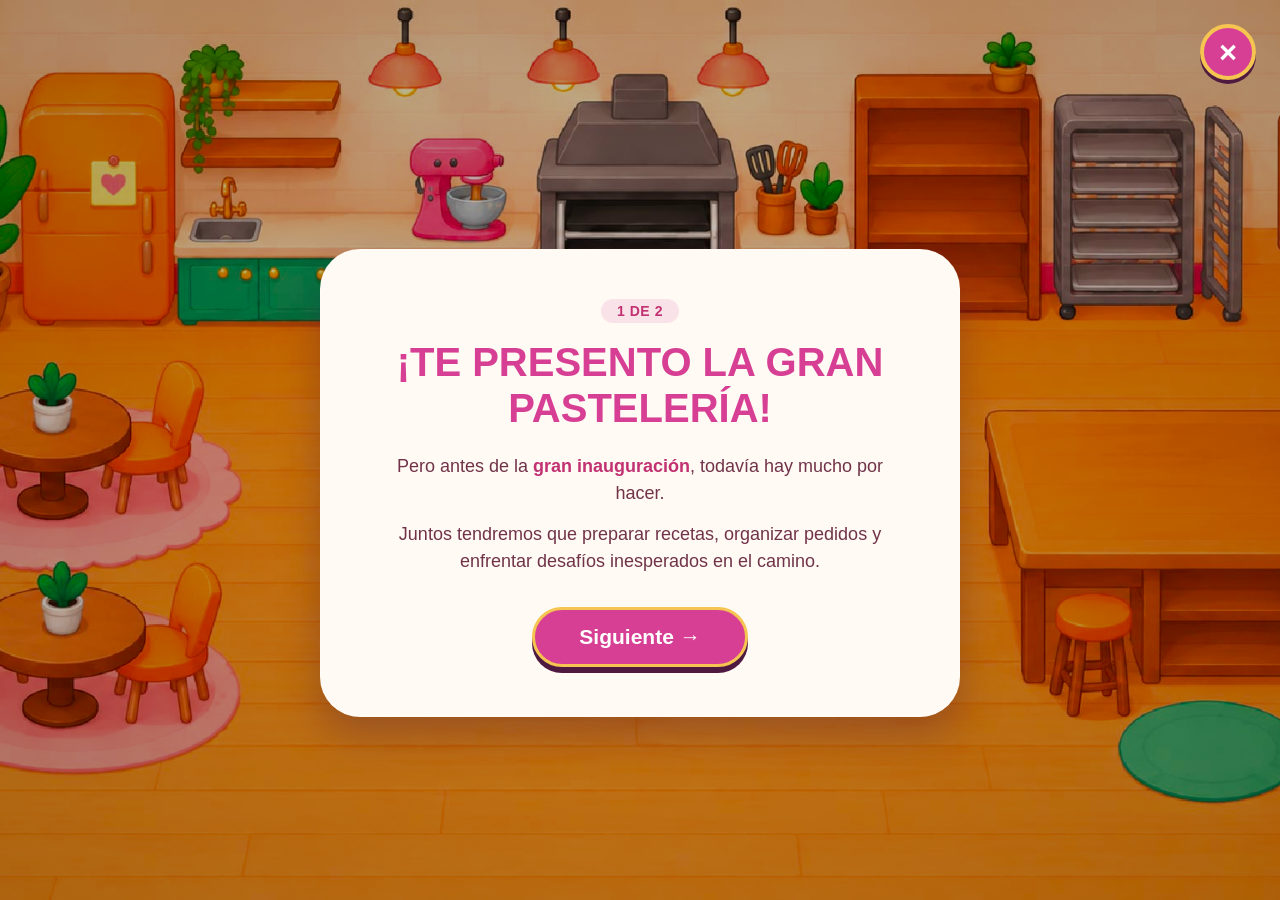
==== commit 3428cce4: "Restore Bakery screens and navigation" ====
--- a/Bakery/index.html
+++ b/Bakery/index.html
@@ -1,11645 +1,618 @@
 <!DOCTYPE html>
-<html lang="en">
+<html lang="es">
 
 <head>
 
-<meta charset="UTF-8">
-
-<meta
-  name="viewport"
-  content="width=device-width, initial-scale=1.0, user-scalable=no"
->
-
-<title>Bites of Control</title>
-
-<style>
-
-/* =========================================================
-   OPTIONAL CUSTOM FONT
-
-   When you choose your font, place the .woff2 file in:
-   Intro/fonts/
-
-   Then uncomment this block and replace the file/name.
-
-@font-face {
-  font-family: "BOCFont";
-  src: url("Intro/fonts/your-font.woff2") format("woff2");
-  font-weight: 400 900;
-  font-style: normal;
-  font-display: swap;
-}
-
-========================================================= */
-
-
-/* =========================================================
-   GENERAL
-========================================================= */
-
-* {
-  margin: 0;
-  padding: 0;
-  box-sizing: border-box;
-}
-
-html,
-body {
-  width: 100%;
-  height: 100%;
-
-  overflow: hidden;
-
-  background: #000;
-
-  font-family: Arial, Helvetica, sans-serif;
-
-  touch-action: none;
-
-  user-select: none;
-  -webkit-user-select: none;
-}
-
-button {
-  font-family: inherit;
-  cursor: pointer;
-}
-
-
-/* =========================================================
-   GAME CANVAS
-========================================================= */
-
-#game-canvas.dragging-map {
-  cursor: grabbing !important;
-}
-
-#game-canvas {
-  position: absolute;
-
-  touch-action: none;
-
-  inset: 0;
-
-  width: 100%;
-  height: 100%;
-}
-
-
-/* =========================================================
-   LOADING + GAME INTRO
-========================================================= */
-
-#loading,
-#cover-screen,
-#intro-screen {
-  position: fixed;
-  inset: 0;
-  width: 100%;
-  height: 100%;
-}
-
-#loading {
-  z-index: 9999;
-
-  display: flex;
-  flex-direction: column;
-  justify-content: center;
-  align-items: center;
-
-  background: #ffad27;
-  color: white;
-}
-
-.loading-logo {
-  width: clamp(180px, 22vw, 320px);
-  height: auto;
-  margin-bottom: 52px;
-  animation: loadingLogoFloat 1.8s ease-in-out infinite;
-}
-
-.loading-title {
-  margin-bottom: 44px;
-
-  color: #f13b91;
-
-  font-size: clamp(30px, 5vw, 58px);
-  font-weight: 1000;
-  letter-spacing: 1px;
-
-  text-shadow:
-    0 4px 0 #a82b68,
-    0 6px 0 rgba(255,255,255,0.18);
-
-  animation: loadingPulse 0.8s ease-in-out infinite alternate;
-}
-
-.loading-dots {
-  position: relative;
-  width: 90px;
-  height: 90px;
-
-  animation: rotateLoading 1.35s linear infinite;
-}
-
-.loading-dots span {
-  position: absolute;
-
-  width: 28px;
-  height: 28px;
-
-  border-radius: 50%;
-
-  box-shadow: 0 4px 5px rgba(89, 62, 22, 0.22);
-}
-
-.loading-dots span:nth-child(1) {
-  top: 0;
-  left: 31px;
-  background: #d63a90;
-}
-
-.loading-dots span:nth-child(2) {
-  top: 31px;
-  right: 0;
-  background: #8fa43d;
-}
-
-.loading-dots span:nth-child(3) {
-  bottom: 0;
-  left: 31px;
-  background: #d63a90;
-}
-
-.loading-dots span:nth-child(4) {
-  top: 31px;
-  left: 0;
-  background: #8fa43d;
-}
-
-@keyframes rotateLoading {
-  from { transform: rotate(0deg); }
-  to   { transform: rotate(360deg); }
-}
-
-@keyframes loadingPulse {
-  from {
-    transform: scale(1);
-    opacity: 0.82;
-  }
-
-  to {
-    transform: scale(1.06);
-    opacity: 1;
-  }
-}
-
-@keyframes loadingLogoFloat {
-  0%, 100% {
-    transform: translateY(0);
-  }
-
-  50% {
-    transform: translateY(-8px);
-  }
-}
-
-
-/* =========================================================
-   COVER / START SCREEN
-========================================================= */
-
-#cover-screen {
-  z-index: 9400;
-
-  display: none;
-
-  overflow: hidden;
-
-  background-image: url("Intro/Cover_desktop_Bg.png");
-  background-size: cover;
-  background-position: center;
-  background-repeat: no-repeat;
-}
-
-.cover-logo {
-  position: absolute;
-
-  top: clamp(24px, 5vh, 62px);
-  left: clamp(24px, 6vw, 90px);
-
-  width: clamp(180px, 20vw, 320px);
-  height: auto;
-
-  filter: drop-shadow(0 8px 6px rgba(97, 46, 18, 0.18));
-}
-
-.cover-settings {
-  position: absolute;
-
-  top: 28px;
-  right: 32px;
-
-  width: 54px;
-  height: 54px;
-
-  display: flex;
-  align-items: center;
-  justify-content: center;
-
-  border: 4px solid #f6bd45;
-  border-radius: 50%;
-
-  background: #d83a8f;
-  color: white;
-
-  font-size: 26px;
-  font-weight: 900;
-
-  box-shadow: 0 4px 0 #98305e;
-}
-
-.cover-actions {
-  position: absolute;
-
-  left: 50%;
-  bottom: clamp(28px, 6vh, 74px);
-
-  transform: translateX(-50%);
-
-  display: flex;
-  align-items: center;
-  justify-content: center;
-
-  gap: 18px;
-
-  width: min(620px, 90vw);
-}
-
-.game-pink-button {
-  min-width: 170px;
-
-  padding: 12px 28px;
-
-  border: 3px solid #f6bc45;
-  border-radius: 28px;
-
-  background: #d63a90;
-  color: white;
-
-  font-size: 18px;
-  font-weight: 900;
-
-  box-shadow: 0 5px 0 #8f2d60;
-
-  transition:
-    transform 0.15s ease,
-    opacity 0.15s ease;
-}
-
-.game-pink-button:hover {
-  transform: translateY(-2px) scale(1.03);
-}
-
-.game-pink-button:active {
-  transform: translateY(2px) scale(0.97);
-}
-
-.game-pink-button:disabled {
-  opacity: 0.48;
-  cursor: not-allowed;
-  transform: none;
-}
-
-
-/* =========================================================
-   MELI INTRO
-========================================================= */
-
-#intro-screen {
-  z-index: 9300;
-
-  display: none;
-
-  overflow: hidden;
-
-  background-image:
-    linear-gradient(rgba(51, 61, 13, 0.18), rgba(51, 61, 13, 0.18)),
-    url("map.png");
-
-  background-size: cover;
-  background-position: center;
-  background-repeat: no-repeat;
-}
-
-.intro-logo {
-  position: absolute;
-
-  top: 24px;
-  left: 28px;
-
-  width: clamp(120px, 14vw, 215px);
-  height: auto;
-
-  z-index: 3;
-}
-
-.intro-dialogue-panel {
-  position: absolute;
-
-  left: 50%;
-  top: 49%;
-
-  transform: translate(-50%, -50%);
-
-  width: min(760px, 78vw);
-  min-height: 390px;
-
-  padding:
-    54px
-    70px
-    120px;
-
-  display: flex;
-  flex-direction: column;
-
-  align-items: center;
-  justify-content: center;
-
-  text-align: center;
-
-  border-radius: 44px;
-
-  background: rgba(238, 133, 13, 0.84);
-
-  color: white;
-
-  box-shadow: 0 18px 40px rgba(87, 57, 8, 0.16);
-}
-
-.intro-step {
-  display: none;
-
-  width: 100%;
-}
-
-.intro-step.active {
-  display: block;
-}
-
-.intro-step h2 {
-  margin-bottom: 30px;
-
-  font-size: clamp(28px, 4vw, 46px);
-  font-weight: 1000;
-  line-height: 0.98;
-}
-
-.intro-step p {
-  max-width: 650px;
-  margin: 0 auto 24px;
-
-  font-size: clamp(15px, 1.6vw, 19px);
-  font-weight: 800;
-  line-height: 1.3;
-}
-
-.player-name-input {
-  display: block;
-
-  width: min(380px, 82%);
-  height: 52px;
-
-  margin: 8px auto 22px;
-  padding: 0 18px;
-
-  border: 4px solid #f6bd45;
-  border-radius: 20px;
-
-  outline: none;
-
-  background: rgba(255,255,255,0.96);
-
-  color: #71334a;
-
-  font-size: 18px;
-  font-weight: 800;
-
-  text-align: center;
-
-  box-shadow: 0 5px 0 rgba(135, 73, 31, 0.28);
-}
-
-.player-name-input:focus {
-  border-color: #d63a90;
-}
-
-.intro-meli {
-  position: absolute;
-
-  z-index: 4;
-
-  left: 50%;
-  bottom: clamp(34px, 5vh, 70px);
-
-  transform: translateX(-50%);
-
-  height: clamp(150px, 25vh, 250px);
-  width: auto;
-
-  pointer-events: none;
-
-  filter: drop-shadow(0 8px 5px rgba(73, 70, 17, 0.16));
-}
-
-.intro-skip {
-  position: absolute;
-
-  right: 32px;
-  bottom: 30px;
-
-  z-index: 5;
-}
-
-.intro-final-button {
-  margin-top: 55px;
-}
-
-.intro-nav-row {
-  display: flex;
-  flex-direction: row;
-  align-items: center;
-  justify-content: center;
-  gap: 18px;
-
-  margin-top: 8px;
-}
-
-.intro-nav-row .intro-final-button {
-  margin-top: 0;
-}
-
-.game-pink-button-secondary {
-  background: rgba(255, 255, 255, 0.16);
-  color: white;
-  border-color: rgba(246, 188, 69, 0.6);
-  box-shadow: 0 5px 0 rgba(143, 45, 96, 0.35);
-  min-width: 130px;
-}
-
-.intro-anxi-wrap {
-  position: absolute;
-  left: 44%;
-  bottom: clamp(50px, 7vh, 90px);
-  transform: translateX(clamp(78px, 11vw, 150px));
-
-  z-index: 4;
-  pointer-events: none;
-
-  display: none;
-}
-
-.intro-anxi-wrap.intro-anxi-visible {
-  display: block;
-}
-
-.intro-anxi {
-  display: block;
-
-  height: clamp(105px, 17.5vh, 190px);
-  width: auto;
-
-  filter: drop-shadow(0 8px 5px rgba(73, 70, 17, 0.16));
-
-  opacity: 0;
-  transform: translateX(140%) translateY(0) scale(1);
-}
-
-.intro-anxi.anxi-entrance-play {
-  animation: anxi-entrance 0.85s cubic-bezier(0.22, 1, 0.36, 1) forwards;
-}
-
-@keyframes anxi-entrance {
-  0% {
-    opacity: 0;
-    transform: translateX(140%) translateY(0) scale(1);
-  }
-  12% {
-    opacity: 1;
-  }
-  38% {
-    transform: translateX(50%) translateY(-10px) scale(1);
-  }
-  62% {
-    transform: translateX(0%) translateY(6px) scale(0.94);
-  }
-  82% {
-    transform: translateX(0%) translateY(0) scale(1.04);
-  }
-  100% {
-    opacity: 1;
-    transform: translateX(0%) translateY(0) scale(1);
-  }
-}
-
-@media (max-width: 768px) {
-
-  .intro-nav-row {
-    gap: 12px;
-  }
-
- .game-pink-button-secondary,
-.intro-nav-row .game-pink-button {
-  min-width: 0;
-  flex: 1 1 0;
-  padding: 12px 14px;
-}
-
-.intro-anxi-wrap {
-  bottom: 44px;
-  transform: translateX(clamp(58px, 15vw, 95px));
-}
-
-.intro-anxi-wrap.intro-anxi-visible {
-  animation: anxiEntranceTablet 0.8s cubic-bezier(0.22, 1, 0.36, 1) both;
-}
-
-.intro-anxi {
-  height: clamp(95px, 15.5vh, 145px);
-}
-
-@keyframes anxiEntranceTablet {
-  0% {
-    opacity: 0;
-    transform:
-      translateX(calc(clamp(58px, 15vw, 95px) + 90px))
-      translateY(20px)
-      scale(0.85);
-  }
-
-  65% {
-    opacity: 1;
-    transform:
-      translateX(calc(clamp(58px, 15vw, 95px) - 6px))
-      translateY(-4px)
-      scale(1.03);
-  }
-
-  82% {
-    transform:
-      translateX(calc(clamp(58px, 15vw, 95px) + 3px))
-      translateY(2px)
-      scale(0.98);
-  }
-
-  100% {
-    opacity: 1;
-    transform:
-      translateX(clamp(58px, 15vw, 95px))
-      translateY(0)
-      scale(1);
-  }
-}
-
-}
-
-@media (max-width: 480px) {
-
-  .intro-nav-row {
-    gap: 10px;
-  }
-
-  .intro-nav-row .game-pink-button {
-    font-size: 15px;
-    padding: 11px 10px;
-  }
-
-  .intro-anxi-wrap {
-    transform: translateX(clamp(48px, 14vw, 75px));
-  }
-
-  .intro-anxi-wrap.intro-anxi-visible {
-    animation: anxiEntranceMobile 0.8s cubic-bezier(0.22, 1, 0.36, 1) both;
-  }
-
-  .intro-anxi {
-    height: 98px;
-  }
-
-  @keyframes anxiEntranceMobile {
-    0% {
+  <meta charset="UTF-8">
+
+  <meta
+    name="viewport"
+    content="width=device-width, initial-scale=1.0, viewport-fit=cover"
+  >
+
+  <title>Bakery - Bites of Control</title>
+
+
+  <style>
+
+    /* =====================================================
+       GENERAL
+    ===================================================== */
+
+    * {
+      margin: 0;
+      padding: 0;
+      box-sizing: border-box;
+    }
+
+
+    html, body {
+      min-height: 100%;
+    }
+
+
+    body {
+      position: relative;
+
+      min-height: 100dvh;
+      width: 100%;
+
+      overflow-x: hidden;
+      overflow-y: auto;
+
+      display: flex;
+      justify-content: center;
+      align-items: center;
+
+      font-family: Arial, sans-serif;
+
+      background: #f7c7b5;
+
+      padding:
+        max(16px, env(safe-area-inset-top))
+        max(16px, env(safe-area-inset-right))
+        max(16px, env(safe-area-inset-bottom))
+        max(16px, env(safe-area-inset-left));
+    }
+
+
+    /* =====================================================
+       BACKGROUND ILLUSTRATION
+       (own layer so it can use background-size: cover
+       without ever stretching/deforming the artwork;
+       cover crops but always keeps original proportions)
+    ===================================================== */
+
+    .bakery-bg {
+      position: fixed;
+      inset: 0;
+
+      background-image: url("assets/bakery-interior.jpg");
+      background-repeat: no-repeat;
+      background-position: center center;
+      background-size: cover;
+
+      z-index: 0;
+    }
+
+
+    /* soft readability veil behind the card only, doesn't touch the art */
+    .bakery-bg::after {
+      content: "";
+      position: absolute;
+      inset: 0;
+
+      background:
+        radial-gradient(
+          ellipse at center,
+          rgba(0, 0, 0, 0.18) 0%,
+          rgba(0, 0, 0, 0.32) 100%
+        );
+    }
+
+
+    /* =====================================================
+       EXIT BUTTON
+    ===================================================== */
+
+    .exit-button {
+      position: fixed;
+
+      top: max(24px, env(safe-area-inset-top));
+      right: max(24px, env(safe-area-inset-right));
+
+      width: clamp(44px, 6vw, 56px);
+      height: clamp(44px, 6vw, 56px);
+
+      display: flex;
+      align-items: center;
+      justify-content: center;
+
+      border: 4px solid #f5c451;
+      border-radius: 50%;
+
+      background: #d63f93;
+      color: white;
+
+      font-size: clamp(22px, 3vw, 31px);
+      font-weight: bold;
+      line-height: 1;
+
+      cursor: pointer;
+
+      box-shadow: 0 4px 0 #4f1a40;
+
+      z-index: 9999;
+
+      transition:
+        transform 0.15s ease;
+    }
+
+
+    .exit-button:hover {
+      transform: scale(1.06);
+    }
+
+
+    .exit-button:active {
+      transform: scale(0.94);
+      box-shadow: 0 2px 0 #4f1a40;
+    }
+
+
+    /* =====================================================
+       PANEL
+       One single card. Its content (title/paragraphs/
+       buttons) is swapped by JS between step 1 and step 2 —
+       there is never more than one step in the DOM at once.
+       A fixed-ish min-height keeps both steps a similar size
+       so the card doesn't jump when the content changes.
+    ===================================================== */
+
+    .panel {
+      position: relative;
+      z-index: 1;
+
+      width: min(640px, 92vw);
+
+      min-height: clamp(320px, 44vh, 420px);
+      max-height: calc(100dvh - 48px);
+      overflow-y: auto;
+
+      display: flex;
+      flex-direction: column;
+      align-items: center;
+      justify-content: center;
+
+      padding: clamp(28px, 4.5vw, 50px);
+
+      margin: clamp(60px, 10vh, 90px) 0 24px;
+
+      background: #fffaf3;
+
+      border-radius: clamp(24px, 4vw, 40px);
+      box-shadow: 0 18px 40px rgba(79, 26, 64, 0.35);
+
+      text-align: center;
+    }
+
+
+    /* =====================================================
+       STEP CONTENT + TRANSITION
+    ===================================================== */
+
+    .step-content {
+      width: 100%;
+
+      display: flex;
+      flex-direction: column;
+      align-items: center;
+
+      opacity: 1;
+      transform: translateY(0);
+
+      transition:
+        opacity 0.22s ease,
+        transform 0.22s ease;
+    }
+
+
+    .step-content.step-transitioning {
       opacity: 0;
-      transform:
-        translateX(calc(clamp(48px, 14vw, 75px) + 70px))
-        translateY(18px)
-        scale(0.85);
-    }
-
-    65% {
-      opacity: 1;
-      transform:
-        translateX(calc(clamp(48px, 14vw, 75px) - 5px))
-        translateY(-4px)
-        scale(1.03);
-    }
-
-    82% {
-      transform:
-        translateX(calc(clamp(48px, 14vw, 75px) + 2px))
-        translateY(1px)
-        scale(0.98);
-    }
-
-    100% {
-      opacity: 1;
-      transform:
-        translateX(clamp(48px, 14vw, 75px))
-        translateY(0)
-        scale(1);
-    }
-  }
-
-}
-
-/* =========================================================
-   INTRO RESPONSIVE
-========================================================= */
-
-@media (orientation: portrait) {
-
-  #cover-screen {
-    background-image: url("Intro/Cover_mobile_Bg.jpg");
-    background-position: center top;
-  }
-
-  .cover-logo {
-    display: block;
-
-    top: 34px;
-    left: 50%;
-
-    width: min(62vw, 285px);
-
-    transform: translateX(-50%);
-
-    z-index: 3;
-  }
-
-  .cover-actions {
-    bottom: max(30px, 6vh);
-
-    flex-direction: column;
-
-    gap: 12px;
-  }
-
-  .game-pink-button {
-    min-width: min(250px, 72vw);
-  }
-}
-
-@media (max-width: 768px) {
-
-  .cover-settings {
-    top: 16px;
-    right: 16px;
-
-    width: 46px;
-    height: 46px;
-
-    border-width: 3px;
-
-    font-size: 22px;
-  }
-
-  .intro-logo {
-    top: 15px;
-    left: 15px;
-
-    width: 125px;
-  }
-
-  .intro-dialogue-panel {
-    top: 46%;
-
-    width: 90vw;
-    min-height: 370px;
-
-    padding:
-      38px
-      24px
-      118px;
-
-    border-radius: 32px;
-  }
-
-  .intro-step h2 {
-    margin-bottom: 22px;
-  }
-
-  .intro-step p {
-    font-size: 14px;
-  }
-
-  .intro-meli {
-  bottom: 115px;
-  height: clamp(135px, 22vh, 205px);
-}
-
-  /* ANXI MOBILE — subir personaje */
- .intro-anxi-wrap {
-  bottom: 128px;
-}
-
-  .intro-skip {
-    right: 16px;
-    bottom: 15px;
-
-    min-width: auto;
-
-    padding: 10px 18px;
-  }
-}
-
-@media (max-width: 480px) {
-
-  .intro-dialogue-panel {
-    top: 45%;
-
-    min-height: 350px;
-  }
-
-  .intro-step h2 {
-    font-size: 28px;
-  }
-
-  .player-name-input {
-    width: 92%;
-  }
-
-  .intro-meli {
-    height: 140px;
-  }
-
-  /* ANXI EN CELULARES PEQUEÑOS */
-  .intro-anxi-wrap {
-    bottom: 95px;
-  }
-}
-
-
-/* =========================================================
-   LOCATION PROMPTS
-========================================================= */
-
-.location-prompt {
-  position: fixed;
-
-  left: 50%;
-  bottom: 70px;
-
-  transform: translateX(-50%);
-
-  display: none;
-
-  padding: 13px 24px;
-
-  background: rgba(123, 45, 84, 0.92);
-
-  border: 3px solid #f6ba44;
-  border-radius: 18px;
-
-  color: white;
-
-  font-size: 16px;
-  font-weight: 800;
-
-  box-shadow:
-    0 5px 0
-    rgba(87, 34, 55, 0.45);
-
-  z-index: 700;
-
-  pointer-events: none;
-
-  white-space: nowrap;
-}
-
-.location-prompt .key {
-  display: inline-block;
-
-  min-width: 30px;
-
-  margin: 0 5px;
-
-  padding: 3px 8px;
-
-  border-radius: 7px;
-
-  background: white;
-
-  color: #7b2d54;
-}
-
-/* =========================================================
-   COLLAPSIBLE BOTTOM MENU WRAPPER
-========================================================= */
-
-#menu-wrapper {
-  position: fixed;
-
-  left: 50%;
-  bottom: 8px;
-
-  transform: translateX(-50%);
-
-  display: flex;
-
-  flex-direction: column;
-
-  align-items: center;
-
-  z-index: 650;
-}
-
-
-/* =========================================================
-   MENU TOGGLE
-========================================================= */
-
-#menu-toggle {
-  position: relative;
-
-  z-index: 5;
-
-  width: 52px;
-  height: 38px;
-
-  display: flex;
-
-  align-items: center;
-  justify-content: center;
-
-  border: 3px solid #f7b83c;
-
-  border-radius: 18px 18px 22px 22px;
-
-  background: #d83a8f;
-
-  color: white;
-
-  font-size: 20px;
-  font-weight: 900;
-
-  box-shadow:
-    0 4px 0 #98305e;
-
-  cursor: pointer;
-
-  transition:
-    transform 0.15s ease;
-}
-
-#menu-toggle:hover {
-  transform: scale(1.06);
-}
-
-#menu-toggle:active {
-  transform: scale(0.94);
-}
-
-
-/* =========================================================
-   BOTTOM MENU
-========================================================= */
-
-#bottom-menu {
-  position: absolute;
-
-  left: 50%;
-  bottom: 44px;
-
-  transform:
-    translateX(-50%);
-
-  width: min(570px, 88vw);
-
-  min-height: 88px;
-
-  display: flex;
-
-  align-items: center;
-  justify-content: center;
-
-  gap: 28px;
-
-  padding:
-    11px 32px;
-
-  background-image:
-    url("Menu/bottom_bar.png");
-
-  background-size:
-    100% 100%;
-
-  background-repeat:
-    no-repeat;
-
-  background-position:
-    center;
-
-  transition:
-    opacity 0.22s ease,
-    transform 0.22s ease,
-    visibility 0.22s ease;
-}
-
-
-/* MENU CLOSED */
-
-#bottom-menu.menu-closed {
-  opacity: 0;
-
-  visibility: hidden;
-
-  pointer-events: none;
-
-  transform:
-    translateX(-50%)
-    translateY(20px)
-    scale(0.93);
-}
-
-
-/* MENU OPEN */
-
-#bottom-menu.menu-open {
-  opacity: 1;
-
-  visibility: visible;
-
-  pointer-events: auto;
-
-  transform:
-    translateX(-50%)
-    translateY(0)
-    scale(1);
-}
-
-
-/* =========================================================
-   MENU ICONS
-========================================================= */
-
-.menu-icon-button {
-  flex: 0 0 auto;
-
-  width: 78px;
-  height: 70px;
-
-  display: flex;
-
-  align-items: center;
-  justify-content: center;
-
-  border: none;
-
-  background: transparent;
-
-  cursor: pointer;
-
-  transition:
-    transform 0.15s ease;
-}
-
-.menu-icon-button img {
-  display: block;
-
-  max-width: 100%;
-  max-height: 100%;
-
-  object-fit: contain;
-
-  pointer-events: none;
-}
-
-.menu-icon-button:hover {
-  transform:
-    translateY(-4px)
-    scale(1.06);
-}
-
-.menu-icon-button:active {
-  transform:
-    translateY(1px)
-    scale(0.94);
-}
-
-
-/* =========================================================
-   MOBILE ENTER BUTTONS
-========================================================= */
-
-.mobile-enter-button {
-  position: fixed;
-
-  right: 20px;
-  bottom: 25px;
-
-  display: none;
-
-  min-height: 50px;
-
-  padding: 0 20px;
-
-  border: 3px solid #f7b83c;
-
-  border-radius: 25px;
-
-  background: #d33b91;
-
-  color: white;
-
-  font-weight: 800;
-  font-size: 15px;
-
-  z-index: 720;
-
-  box-shadow:
-    0 5px 0 #8e275f;
-}
-
-
-/* =========================================================
-   MOBILE D-PAD
-========================================================= */
-
-#dpad {
-  display: none;
-
-  position: fixed;
-
-  bottom: 20px;
-  left: 25px;
-
-  width: 150px;
-  height: 150px;
-
-  opacity: 0.65;
-
-  z-index: 640;
-}
-
-#dpad .btn {
-  position: absolute;
-
-  width: 46px;
-  height: 46px;
-
-  display: flex;
-
-  align-items: center;
-  justify-content: center;
-
-  background:
-    rgba(255,255,255,0.88);
-
-  color: #333;
-
-  border:
-    2px solid
-    rgba(0,0,0,0.12);
-
-  border-radius: 13px;
-
-  font-size: 20px;
-
-  pointer-events: auto;
-}
-
-#dpad .btn.pressed {
-  transform: scale(0.88);
-
-  background: white;
-}
-
-#btn-up {
-  top: 0;
-  left: 52px;
-}
-
-#btn-down {
-  bottom: 0;
-  left: 52px;
-}
-
-#btn-left {
-  top: 52px;
-  left: 0;
-}
-
-#btn-right {
-  top: 52px;
-  right: 0;
-}
-
-
-
-/* =========================================================
-   PARK
-========================================================= */
-
-#park-screen {
-  position: fixed;
-  inset: 0;
-  display: none;
-  overflow: hidden;
-  z-index: 1000;
-
-  background-image: url("park/park_bg.png");
-  background-size: cover;
-  background-position: center;
-  background-repeat: no-repeat;
-}
-
-
-/* =========================================================
-   PARK CONTROLS
-========================================================= */
-
-.park-top-controls {
-  position: absolute;
-  top: 24px;
-  right: 28px;
-
-  display: flex;
-  flex-direction: column;
-  gap: 10px;
-
-  z-index: 120;
-}
-
-.round-btn {
-  width: 54px;
-  height: 54px;
-
-  display: flex;
-  align-items: center;
-  justify-content: center;
-
-  border: 4px solid #f5b444;
-  border-radius: 50%;
-
-  background: #d83a8f;
-  color: white;
-
-  font-size: 28px;
-  font-weight: 900;
-
-  box-shadow: 0 4px 0 #98305e;
-}
-
-
-/* =========================================================
-   PARK SCENE
-========================================================= */
-
-#park-scene {
-  position: absolute;
-  inset: 0;
-  z-index: 10;
-}
-
-.park-object {
-  position: absolute;
-
-  border: 0;
-  padding: 0;
-  background: transparent;
-
-  cursor: pointer;
-
-  transform: translate(-50%, -50%);
-  transform-origin: center;
-
-  transition:
-    transform 0.18s ease,
-    filter 0.18s ease;
-}
-
-.park-object img {
-  display: block;
-  width: 100%;
-  height: auto;
-
-  pointer-events: none;
-
-  filter:
-    drop-shadow(0 7px 4px rgba(73, 70, 17, 0.18));
-}
-
-.park-object:hover {
-  transform:
-    translate(-50%, -50%)
-    scale(1.08);
-}
-
-.park-object:active {
-  transform:
-    translate(-50%, -50%)
-    scale(0.96);
-}
-
-/*
-  POSITIONS
-  Change only these values later if you want
-  to move an object around the Park.
-*/
-
-#park-recorder {
-  left: 31%;
-  top: 57%;
-  width: clamp(88px, 10vw, 155px);
-}
-
-#park-headphones {
-  left: 44%;
-  top: 66%;
-  width: clamp(100px, 11vw, 175px);
-}
-
-#park-binoculars {
-  left: 58%;
-  top: 66%;
-  width: clamp(105px, 12vw, 185px);
-}
-
-#park-fidget {
-  left: 70%;
-  top: 56%;
-  width: clamp(88px, 9vw, 145px);
-}
-
-
-/* =========================================================
-   PARK INTRO
-========================================================= */
-
-#park-intro-overlay {
-  position: absolute;
-  inset: 0;
-
-  z-index: 80;
-
-  display: flex;
-  align-items: flex-end;
-  justify-content: center;
-
-  padding: 60px 24px 70px;
-
-  background: rgba(68, 76, 22, 0.40);
-}
-
-.park-intro-content {
-  width: min(850px, 90vw);
-
-  display: flex;
-  flex-direction: column;
-  align-items: center;
-
-  text-align: center;
-}
-
-.park-description {
-  margin-bottom: 24px;
-
-  color: white;
-
-  font-size: clamp(17px, 1.8vw, 24px);
-  font-weight: 900;
-  line-height: 1.35;
-
-  text-shadow:
-    0 2px 5px rgba(70, 45, 25, 0.38);
-}
-
-.explore-btn {
-  min-width: 170px;
-
-  padding: 12px 34px;
-
-  border: 3px solid #f4b243;
-  border-radius: 30px;
-
-  background: #d63a90;
-  color: white;
-
-  box-shadow: 0 5px 0 #932b62;
-
-  font-size: 19px;
-  font-weight: 900;
-}
-
-
-/* =========================================================
-   PARK CATEGORY PANEL
-========================================================= */
-
-#park-category-view {
-  position: absolute;
-  inset: 0;
-
-  z-index: 90;
-
-  display: none;
-  align-items: center;
-  justify-content: center;
-
-  padding: 78px 24px 32px;
-
-  background: rgba(57, 65, 16, 0.28);
-}
-
-.park-category-panel {
-  width: min(760px, 90vw);
-  max-height: min(650px, 78vh);
-  overflow-y: auto;
-
-  padding: 34px;
-
-  border-radius: 34px;
-
-  background: rgba(247, 221, 84, 0.94);
-
-  color: #71334a;
-
-  box-shadow:
-    0 14px 35px rgba(69, 49, 15, 0.22);
-}
-
-.park-category-title {
-  margin-bottom: 8px;
-
-  font-size: clamp(28px, 4vw, 46px);
-  font-weight: 900;
-}
-
-.park-category-subtitle {
-  margin-bottom: 24px;
-
-  font-size: 16px;
-  line-height: 1.45;
-}
-
-.park-activity-list {
-  display: grid;
-  gap: 14px;
-}
-
-.park-activity-item {
-  width: 100%;
-
-  display: flex;
-  align-items: center;
-  justify-content: space-between;
-
-  gap: 20px;
-
-  padding: 18px 20px;
-
-  border: 0;
-  border-radius: 20px;
-
-  background: #b8d50d;
-  color: #66304a;
-
-  text-align: left;
-
-  box-shadow:
-    0 5px 0 rgba(100, 126, 0, 0.35);
-}
-
-.park-activity-item:hover {
-  transform: translateY(-2px);
-}
-
-.park-activity-item strong {
-  display: block;
-
-  margin-bottom: 5px;
-
-  font-size: 18px;
-}
-
-.park-activity-item span {
-  font-size: 13px;
-  opacity: 0.86;
-}
-
-.park-activity-arrow {
-  flex: 0 0 auto;
-
-  width: 42px;
-  height: 42px;
-
-  display: flex;
-  align-items: center;
-  justify-content: center;
-
-  border: 3px solid #f4b243;
-  border-radius: 50%;
-
-  background: #d63a90;
-  color: white;
-
-  font-size: 25px;
-  font-weight: 900;
-
-  box-shadow: 0 4px 0 #932b62;
-}
-
-
-/* =========================================================
-   PARK ACTIVITY DETAIL
-========================================================= */
-
-#park-activity-view {
-  position: absolute;
-  inset: 0;
-
-  z-index: 100;
-
-  display: none;
-  align-items: center;
-  justify-content: center;
-
-  padding: 78px 24px 32px;
-
-  background: rgba(57, 65, 16, 0.28);
-}
-
-.park-activity-panel {
-  width: min(620px, 90vw);
-
-  padding: 32px;
-
-  border-radius: 32px;
-
-  background: #ffbd29;
-  color: #71334a;
-
-  box-shadow:
-    0 14px 35px rgba(69, 49, 15, 0.22);
-}
-
-.park-activity-panel h2 {
-  margin-bottom: 10px;
-
-  font-size: clamp(27px, 4vw, 42px);
-}
-
-.park-activity-panel p {
-  margin-bottom: 10px;
-
-  line-height: 1.45;
-}
-
-.park-duration {
-  display: block;
-
-  margin: 12px 0 20px;
-
-  font-weight: 800;
-}
-
-
-/* =========================================================
-   AUDIO PLAYER
-========================================================= */
-
-#audio-player {
-  display: none;
-
-  margin-top: 20px;
-}
-
-.audio-controls {
-  display: flex;
-  align-items: center;
-
-  gap: 14px;
-
-  margin-bottom: 14px;
-}
-
-#audio-play-button {
-  width: 58px;
-  height: 58px;
-
-  flex: 0 0 58px;
-
-  display: flex;
-  align-items: center;
-  justify-content: center;
-
-  border: 3px solid #f4b243;
-  border-radius: 50%;
-
-  background: #d63a90;
-  color: white;
-
-  font-size: 23px;
-  font-weight: 900;
-
-  box-shadow: 0 4px 0 #932b62;
-}
-
-.audio-time {
-  min-width: 92px;
-
-  font-size: 14px;
-  font-weight: 700;
-}
-
-#audio-progress {
-  width: 100%;
-
-  accent-color: #d63a90;
-}
-
-.audio-label {
-  margin-top: 10px;
-
-  font-size: 13px;
-
-  opacity: 0.75;
-}
-
-.back-btn {
-  margin-top: 22px;
-
-  padding: 10px 24px;
-
-  border: 0;
-  border-radius: 22px;
-
-  background: #d63a90;
-  color: white;
-
-  font-weight: 800;
-}
-
-
-/* =========================================================
-   PARK RESPONSIVE
-========================================================= */
-
-@media (max-width: 768px) {
-
-  .park-top-controls {
-    top: 14px;
-    right: 14px;
-  }
-
-  .round-btn {
-    width: 45px;
-    height: 45px;
-
-    border-width: 3px;
-
-    font-size: 24px;
-  }
-
-  #park-recorder {
-    left: 29%;
-    top: 58%;
-    width: clamp(70px, 16vw, 112px);
-  }
-
-  #park-headphones {
-    left: 43%;
-    top: 68%;
-    width: clamp(76px, 17vw, 120px);
-  }
-
-  #park-binoculars {
-    left: 59%;
-    top: 68%;
-    width: clamp(78px, 18vw, 128px);
-  }
-
-  #park-fidget {
-    left: 72%;
-    top: 58%;
-    width: clamp(68px, 15vw, 105px);
-  }
-
-  #park-intro-overlay {
-    padding:
-      70px 18px 45px;
-  }
-
-  .park-category-panel,
-  .park-activity-panel {
-    padding: 24px;
-    border-radius: 26px;
-  }
-
-}
-
-
-@media (max-width: 480px) {
-
-  #park-screen {
-    background-position: center;
-  }
-
-  #park-recorder {
-    left: 24%;
-    top: 59%;
-  }
-
-  #park-headphones {
-    left: 42%;
-    top: 69%;
-  }
-
-  #park-binoculars {
-    left: 61%;
-    top: 69%;
-  }
-
-  #park-fidget {
-    left: 79%;
-    top: 59%;
-  }
-
-  .park-description {
-    font-size: 16px;
-  }
-
-  .park-activity-item {
-    padding: 15px;
-  }
-
-}
-
-/* =========================================================
-   TABLET + MOBILE
-========================================================= */
-
-@media
-(pointer: coarse),
-(max-width: 768px) {
-
-  #menu-wrapper {
-    bottom: 7px;
-  }
-
-  #menu-toggle {
-    width: 48px;
-    height: 36px;
-
-    font-size: 18px;
-  }
-
-  #bottom-menu {
-    bottom: 42px;
-
-    width:
-      min(
-        94vw,
-        450px
-      );
-
-    min-height: 78px;
-
-    gap: 10px;
-
-    padding:
-      10px 15px;
-  }
-
-  .menu-icon-button {
-    width:
-      min(
-        19vw,
-        70px
-      );
-
-    height: 62px;
-  }
-
-  #dpad {
-    display: block;
-
-    bottom: 18px;
-  }
-
-  .location-prompt {
-    display:
-      none !important;
-  }
-
-  .mobile-enter-button {
-    bottom: 25px;
-  }
-
-  .park-view {
-    min-height: 100%;
-
-    padding:
-      75px 18px 30px;
-  }
-
-  .park-top-controls {
-    top: 15px;
-    right: 15px;
-
-    gap: 8px;
-  }
-
-  .round-btn {
-    width: 45px;
-    height: 45px;
-
-    font-size: 24px;
-
-    border-width: 3px;
-  }
-
-  .park-panel {
-    width: 100%;
-
-    min-height: auto;
-
-    padding:
-      55px 25px;
-
-    border-radius: 40px;
-  }
-
-  .park-logo {
-    width:
-      min(
-        240px,
-        70%
-      );
-
-    margin-bottom: 45px;
-  }
-
-  .park-description {
-    margin-bottom: 40px;
-
-    font-size: 16px;
-  }
-
-  .menu-panel {
-    width: 100%;
-
-    margin-top: 30px;
-
-    padding:
-      45px 18px 28px;
-
-    border-radius: 35px;
-  }
-
-  .menu-logo {
-    width:
-      min(
-        220px,
-        70%
-      );
-
-    margin:
-      -75px auto 25px;
-  }
-
-  .activity-grid {
-    grid-template-columns:
-      1fr;
-
-    gap: 13px;
-  }
-
-  .activity-card {
-    grid-template-columns:
-      105px 1fr;
-
-    min-height: 120px;
-
-    gap: 14px;
-
-    padding: 11px;
-  }
-
-  .activity-card img {
-    width: 105px;
-  }
-
-  .activity-detail-panel {
-    width: 100%;
-
-    grid-template-columns:
-      1fr;
-
-    padding: 25px;
-
-    border-radius: 30px;
-  }
-
-  .activity-detail-panel > img {
-    max-width: 300px;
-
-    margin: 0 auto;
-  }
-}
-
-
-/* =========================================================
-   SMALL MOBILE
-========================================================= */
-
-@media (max-width: 420px) {
-
-  #menu-toggle {
-    width: 44px;
-    height: 33px;
-
-    font-size: 17px;
-  }
-
-  #bottom-menu {
-    bottom: 39px;
-
-    width: 96vw;
-
-    min-height: 72px;
-
-    gap: 4px;
-
-    padding:
-      8px 8px;
-  }
-
-  .menu-icon-button {
-    width: 21vw;
-
-    max-width: 64px;
-
-    height: 56px;
-  }
-
-  #dpad {
-    left: 12px;
-    bottom: 14px;
-
-    transform:
-      scale(0.78);
-
-    transform-origin:
-      bottom left;
-  }
-
-  .mobile-enter-button {
-    right: 12px;
-    bottom: 18px;
-  }
-
-}
-
-
-
-/* The name field must behave like a normal text field. */
-.player-name-input {
-  user-select: text;
-  -webkit-user-select: text;
-  touch-action: manipulation;
-}
-
-
-
-/* =========================================================
-   INTRO TRANSITIONS + TYPEWRITER
-========================================================= */
-
-.intro-dialogue-panel {
-  opacity: 0;
-  transform: translate(-50%, -47%) scale(0.985);
-  transition:
-    opacity 0.45s ease,
-    transform 0.45s ease;
-}
-
-.intro-dialogue-panel.show {
-  opacity: 1;
-  transform: translate(-50%, -50%) scale(1);
-}
-
-.intro-meli {
-  opacity: 0;
-  transform:
-    translateX(-50%)
-    translateY(14px)
-    scale(0.985);
-
-  transition:
-    opacity 0.5s ease,
-    transform 0.5s ease;
-}
-
-.intro-meli.show {
-  opacity: 1;
-  transform:
-    translateX(-50%)
-    translateY(0)
-    scale(1);
-}
-
-.intro-step {
-  opacity: 0;
-  transform: translateY(8px);
-
-  transition:
-    opacity 0.3s ease,
-    transform 0.3s ease;
-}
-
-.intro-step.active {
-  display: block;
-}
-
-.intro-step.step-visible {
-  opacity: 1;
-  transform: translateY(0);
-}
-
-.intro-step .game-pink-button,
-.intro-step .player-name-input {
-  opacity: 0;
-  transform: translateY(6px);
-
-  transition:
-    opacity 0.28s ease,
-    transform 0.28s ease;
-}
-
-.intro-step.controls-visible .game-pink-button,
-.intro-step.controls-visible .player-name-input {
-  opacity: 1;
-  transform: translateY(0);
-}
-
-.typewriter-line {
-  min-height: 1.2em;
-}
-
-.typewriter-cursor::after {
-  content: "▌";
-  display: inline-block;
-  margin-left: 2px;
-  animation: typewriterBlink 0.75s steps(1) infinite;
-}
-
-@keyframes typewriterBlink {
-  0%, 45% { opacity: 1; }
-  46%, 100% { opacity: 0; }
-}
-
-
-
-/* =========================================================
-   MAP EXIT BUTTON
-========================================================= */
-
-#map-exit-button {
-  position: fixed;
-  top: 24px;
-  right: 28px;
-
-  z-index: 760;
-
-  width: 54px;
-  height: 54px;
-
-  display: none;
-  align-items: center;
-  justify-content: center;
-
-  border: 4px solid #f5b444;
-  border-radius: 50%;
-
-  background: #d83a8f;
-  color: white;
-
-  font-size: 28px;
-  font-weight: 900;
-
-  box-shadow: 0 4px 0 #98305e;
-}
-
-#map-exit-button:hover {
-  transform: scale(1.05);
-}
-
-
-/* =========================================================
-   MODALS / COMING SOON
-========================================================= */
-
-.game-modal {
-  position: fixed;
-  inset: 0;
-
-  z-index: 12000;
-
-  display: none;
-  align-items: center;
-  justify-content: center;
-
-  padding: 24px;
-
-  background: rgba(35, 26, 30, 0.42);
-
-  opacity: 0;
-
-  transition: opacity 0.25s ease;
-}
-
-.game-modal.visible {
-  display: flex;
-  opacity: 1;
-}
-
-.game-modal-card {
-  width: min(440px, 90vw);
-
-  padding: 30px 28px;
-
-  border-radius: 30px;
-
-  background: #f6a31b;
-  color: white;
-
-  text-align: center;
-
-  box-shadow: 0 14px 35px rgba(77, 47, 18, 0.25);
-
-  transform: translateY(10px) scale(0.98);
-
-  transition:
-    transform 0.25s ease,
-    opacity 0.25s ease;
-}
-
-.game-modal.visible .game-modal-card {
-  transform: translateY(0) scale(1);
-}
-
-.game-modal-card h3 {
-  margin-bottom: 12px;
-
-  font-size: clamp(24px, 4vw, 34px);
-  font-weight: 900;
-}
-
-.game-modal-card p {
-  margin-bottom: 22px;
-
-  font-size: 16px;
-  line-height: 1.4;
-  font-weight: 700;
-}
-
-.modal-actions {
-  display: flex;
-  justify-content: center;
-  gap: 12px;
-
-  flex-wrap: wrap;
-}
-
-.modal-secondary-button {
-  min-width: 120px;
-
-  padding: 11px 22px;
-
-  border: 3px solid rgba(255,255,255,0.72);
-  border-radius: 24px;
-
-  background: rgba(255,255,255,0.16);
-  color: white;
-
-  font-size: 16px;
-  font-weight: 900;
-}
-
-
-/* =========================================================
-   SCREEN TRANSITION
-========================================================= */
-
-#screen-transition {
-  position: fixed;
-  inset: 0;
-
-  z-index: 11900;
-
-  pointer-events: none;
-
-  background: #f6a31b;
-
-  opacity: 0;
-
-  transition: opacity 0.32s ease;
-}
-
-#screen-transition.active {
-  opacity: 1;
-}
-
-
-/* =========================================================
-   PARK ENTRANCE TRANSITION
-========================================================= */
-
-#park-screen {
-  opacity: 0;
-
-  transition: opacity 0.42s ease;
-}
-
-#park-screen.park-visible {
-  opacity: 1;
-}
-
-#park-intro-overlay {
-  opacity: 0;
-
-  transition: opacity 0.35s ease;
-}
-
-#park-intro-overlay.visible {
-  opacity: 1;
-}
-
-.park-description.typewriter-cursor::after {
-  content: "▌";
-  display: inline-block;
-  margin-left: 2px;
-  animation: typewriterBlink 0.75s steps(1) infinite;
-}
-
-
-/* =========================================================
-   EXTRA LOCATION PROMPTS
-========================================================= */
-
-@media (max-width: 768px) {
-  #map-exit-button {
-    top: 14px;
-    right: 14px;
-
-    width: 45px;
-    height: 45px;
-
-    border-width: 3px;
-
-    font-size: 24px;
-  }
-}
-
-
-/* =========================================================
-   AUDIO SETTINGS
-========================================================= */
-
-#audio-settings-button {
-  position: fixed;
-  top: 24px;
-  right: 94px;
-  z-index: 761;
-  width: 54px;
-  height: 54px;
-  display: none;
-  align-items: center;
-  justify-content: center;
-  border: 4px solid #f5b444;
-  border-radius: 50%;
-  background: #d83a8f;
-  color: white;
-  font-size: 25px;
-  font-weight: 900;
-  cursor: pointer;
-  box-shadow: 0 4px 0 #98305e;
-}
-
-#audio-settings-button:hover { transform: scale(1.05); }
-
-@media (max-width: 768px) {
-  #audio-settings-button {
-    top: 16px;
-    right: 76px;
-    width: 46px;
-    height: 46px;
-    border-width: 3px;
-    font-size: 22px;
-  }
-}
-
-#audio-settings-modal {
-  position: fixed;
-  inset: 0;
-  z-index: 13000;
-  display: none;
-  align-items: center;
-  justify-content: center;
-  padding: 24px;
-  background: rgba(35, 26, 30, 0.46);
-}
-
-#audio-settings-modal.visible { display: flex; }
-
-.audio-settings-card {
-  width: min(420px, 90vw);
-  padding: 30px 28px 26px;
-  border: 4px solid #f5b444;
-  border-radius: 28px;
-  background: #fff7e8;
-  color: #5b3347;
-  text-align: center;
-  box-shadow: 0 14px 35px rgba(77, 47, 18, 0.25);
-}
-
-.audio-settings-card h3 {
-  margin: 0 0 22px;
-  font-size: 28px;
-  font-weight: 900;
-}
-
-.audio-setting-row {
-  display: flex;
-  align-items: center;
-  justify-content: space-between;
-  gap: 18px;
-  margin-bottom: 24px;
-  padding: 14px 16px;
-  border-radius: 18px;
-  background: white;
-  font-size: 18px;
-  font-weight: 800;
-}
-
-#audio-toggle-button {
-  min-width: 92px;
-  padding: 10px 16px;
-  border: 0;
-  border-radius: 999px;
-  background: #62b84f;
-  color: white;
-  font: inherit;
-  font-weight: 900;
-  cursor: pointer;
-}
-
-#audio-toggle-button.muted { background: #a7a7a7; }
-
-#audio-settings-close {
-  padding: 11px 24px;
-  border: 3px solid #f5b444;
-  border-radius: 999px;
-  background: #d83a8f;
-  color: white;
-  font-size: 16px;
-  font-weight: 900;
-  cursor: pointer;
-}
-
-
-
-/* =========================================================
-   COVER — SUBTLE ANIMATIONS (heart, clock, logo)
-
-   The heart and clock sit on a layer that reproduces the
-   background's "cover" scaling (same crop/anchor as the
-   background image), so they stay exactly where they were
-   placed on the artwork at every screen size. Only
-   transform/translate are animated (GPU friendly).
-========================================================= */
-
-#cover-screen {
-  container-type: size;
-}
-
-.cover-art-layer {
-  position: absolute;
-  left: 50%;
-  top: 50%;
-  transform: translate(-50%, -50%);
-
-  width: max(100vw, calc(100vh * 1920 / 1080));
-  aspect-ratio: 1920 / 1080;
-
-  pointer-events: none;
-  z-index: 2;
-}
-
-@supports (width: 1cqw) {
-  .cover-art-layer {
-    width: max(100cqw, calc(100cqh * 1920 / 1080));
-  }
-}
-
-.cover-deco {
-  position: absolute;
-  height: auto;
-  translate: -50% -50%;
-  user-select: none;
-  -webkit-user-drag: none;
-  filter: drop-shadow(0 8px 6px rgba(97, 46, 18, 0.18));
-  will-change: transform;
-}
-
-.cover-heart {
-  left: 72.1%;
-  top: 41%;
-  width: 6.9%;
-  transform-origin: 50% 55%;
-  animation: coverHeartbeat 1.8s ease-in-out infinite;
-}
-
-.cover-clock {
-  left: 23.6%;
-  top: 40.6%;
-  width: 7%;
-  transform-origin: 50% 18%;
-  animation: coverClockSway 4.2s ease-in-out infinite;
-}
-
-.cover-logo {
-  animation: coverLogoFloat 5.5s ease-in-out infinite;
-  will-change: translate;
-}
-
-@keyframes coverHeartbeat {
-  0%, 100% { transform: scale(1); }
-  12%      { transform: scale(1.07); }
-  24%      { transform: scale(1); }
-  36%      { transform: scale(1.045); }
-  52%      { transform: scale(1); }
-}
-
-@keyframes coverClockSway {
-  0%, 100% { transform: rotate(-2.5deg) translateY(0); }
-  50%      { transform: rotate(2.5deg) translateY(-4px); }
-}
-
-/* uses the individual "translate" property so it never fights with
-   the logo's own transform (centering on portrait screens) */
-@keyframes coverLogoFloat {
-  0%, 100% { translate: 0 0; }
-  50%      { translate: 0 -6px; }
-}
-
-@media (orientation: portrait) {
-
-  .cover-art-layer {
-    top: 0;
-    transform: translateX(-50%);
-
-    width: max(100vw, calc(100vh * 402 / 818));
-    aspect-ratio: 402 / 818;
-  }
-
-  @supports (width: 1cqw) {
-    .cover-art-layer {
-      width: max(100cqw, calc(100cqh * 402 / 818));
-    }
-  }
-
-  .cover-heart {
-    left: 82.1%;
-    top: 33.4%;
-    width: 17.2%;
-  }
-
-  .cover-clock {
-    left: 17.2%;
-    top: 29.9%;
-    width: 16.5%;
-  }
-}
-
-@media (prefers-reduced-motion: reduce) {
-
-  .cover-heart,
-  .cover-clock,
-  .cover-logo {
-    animation: none;
-  }
-}
-
-/* =========================================================
-   CUSTOM UI ICONS (SVG) + CONTROL STYLE
-   Same pink body + yellow border as the other game buttons.
-========================================================= */
-
-.ui-icon {
-  width: 52%;
-  height: 52%;
-
-  fill: none;
-  stroke: #fff;
-  stroke-width: 2.6;
-  stroke-linecap: round;
-  stroke-linejoin: round;
-
-  pointer-events: none;
-  overflow: visible;
-}
-
-#cover-settings,
-#map-exit-button,
-#audio-settings-button {
-  padding: 0;
-  line-height: 0;
-}
-
-#cover-settings .ui-icon,
-#map-exit-button .ui-icon,
-#audio-settings-button .ui-icon {
-  width: 50%;
-  height: 50%;
-}
-
-#map-exit-button .ui-icon {
-  width: 46%;
-  height: 46%;
-}
-
-#menu-toggle {
-  padding: 0;
-  line-height: 0;
-}
-
-#menu-toggle .ui-icon {
-  width: 42%;
-  height: 52%;
-  transition: transform 0.2s ease;
-}
-
-#menu-toggle.is-open .ui-icon {
-  transform: rotate(180deg);
-}
-
-/* ----- D-pad ----- */
-
-#dpad {
-  width: 168px;
-  height: 168px;
-
-  opacity: 0.92;
-}
-
-#dpad .btn {
-  width: 54px;
-  height: 54px;
-
-  background: #d83a8f;
-  color: #fff;
-
-  border: 3px solid #f7b83c;
-  border-radius: 16px;
-
-  box-shadow: 0 4px 0 #98305e;
-
-  transition:
-    transform 0.12s ease,
-    box-shadow 0.12s ease;
-
-  touch-action: none;
-  -webkit-tap-highlight-color: transparent;
-  -webkit-user-select: none;
-  user-select: none;
-}
-
-#dpad .btn .ui-icon {
-  width: 52%;
-  height: 52%;
-}
-
-#dpad .btn.pressed {
-  transform: scale(0.9);
-  background: #d83a8f;
-  box-shadow: 0 1px 0 #98305e;
-}
-
-#btn-up    { top: 0;     left: 57px; }
-#btn-down  { bottom: 0;  left: 57px; }
-#btn-left  { top: 57px;  left: 0; }
-#btn-right { top: 57px;  right: 0; }
-
-@media (max-width: 420px) {
-  #dpad {
-    transform: scale(0.86);
-  }
-}
-
-#btn-down  .ui-icon { transform: rotate(180deg); }
-#btn-left  .ui-icon { transform: rotate(-90deg); }
-#btn-right .ui-icon { transform: rotate(90deg); }
-
-/* =========================================================
-   INTRO REDESIGN — same visual identity as Bakery Delivery
-   Fonts are self-hosted in /Fonts so they work offline.
-========================================================= */
-
-@font-face {
-  font-family: "Baloo 2";
-  font-weight: 500;
-  font-style: normal;
-  font-display: swap;
-  src: url("Fonts/baloo-2-latin-500-normal.woff2") format("woff2");
-}
-
-@font-face {
-  font-family: "Baloo 2";
-  font-weight: 700;
-  font-style: normal;
-  font-display: swap;
-  src: url("Fonts/baloo-2-latin-700-normal.woff2") format("woff2");
-}
-
-@font-face {
-  font-family: "Baloo 2";
-  font-weight: 800;
-  font-style: normal;
-  font-display: swap;
-  src: url("Fonts/baloo-2-latin-800-normal.woff2") format("woff2");
-}
-
-@font-face {
-  font-family: "Quicksand";
-  font-weight: 500;
-  font-style: normal;
-  font-display: swap;
-  src: url("Fonts/quicksand-latin-500-normal.woff2") format("woff2");
-}
-
-@font-face {
-  font-family: "Quicksand";
-  font-weight: 600;
-  font-style: normal;
-  font-display: swap;
-  src: url("Fonts/quicksand-latin-600-normal.woff2") format("woff2");
-}
-
-@font-face {
-  font-family: "Quicksand";
-  font-weight: 700;
-  font-style: normal;
-  font-display: swap;
-  src: url("Fonts/quicksand-latin-700-normal.woff2") format("woff2");
-}
-
-:root {
-  --boc-pink: #FF4F9A;
-  --boc-pink-dark: #D92D78;
-  --boc-pink-light: #FFC4DE;
-  --boc-orange: #FF9A3D;
-  --boc-yellow: #FFCF4D;
-  --boc-cream: #FFF3DF;
-  --boc-burgundy: #6B2A1F;
-  --boc-burgundy-dark: #4A1A12;
-
-  --boc-font-display: "Baloo 2", "Fredoka", system-ui, sans-serif;
-  --boc-font-body: "Quicksand", system-ui, sans-serif;
-}
-
-#intro-screen .intro-dialogue-panel {
-  background:
-    linear-gradient(180deg, var(--boc-burgundy) 0%, var(--boc-burgundy-dark) 100%);
-
-  border: 4px solid var(--boc-orange);
-  border-radius: 34px;
-
-  color: var(--boc-cream);
-
-  box-shadow:
-    0 10px 0 rgba(0, 0, 0, 0.18),
-    0 18px 30px rgba(74, 26, 18, 0.4),
-    inset 0 0 0 3px rgba(255, 207, 77, 0.25);
-
-  font-family: var(--boc-font-body);
-}
-
-#intro-screen .intro-step h2 {
-  font-family: var(--boc-font-display);
-  font-weight: 800;
-  line-height: 1.04;
-
-  color: #fff;
-
-  text-shadow: 0 3px 0 rgba(0, 0, 0, 0.2);
-
-  overflow-wrap: break-word;
-}
-
-#intro-screen .intro-step p {
-  font-family: var(--boc-font-body);
-  font-weight: 700;
-  line-height: 1.4;
-
-  color: var(--boc-cream);
-
-  overflow-wrap: break-word;
-}
-
-#intro-screen .intro-step p strong {
-  font-weight: 700;
-
-  color: var(--boc-yellow);
-}
-
-#intro-screen .player-name-input {
-  font-family: var(--boc-font-body);
-  font-weight: 700;
-
-  border: 4px solid var(--boc-yellow);
-  border-radius: 20px;
-
-  background: var(--boc-cream);
-
-  color: var(--boc-burgundy-dark);
-
-  box-shadow:
-    0 5px 0 rgba(0, 0, 0, 0.22),
-    inset 0 2px 4px rgba(74, 26, 18, 0.12);
-}
-
-#intro-screen .player-name-input::placeholder {
-  color: rgba(107, 42, 31, 0.55);
-
-  font-weight: 600;
-}
-
-#intro-screen .player-name-input:focus {
-  border-color: var(--boc-pink);
-}
-
-#intro-screen .game-pink-button {
-  font-family: var(--boc-font-display);
-  font-weight: 700;
-  letter-spacing: 0.03em;
-
-  border: 3px solid var(--boc-yellow);
-  border-radius: 999px;
-
-  background:
-    linear-gradient(180deg, #ff6bad 0%, var(--boc-pink) 55%, var(--boc-pink-dark) 100%);
-
-  color: #fff;
-
-  box-shadow:
-    0 6px 0 var(--boc-pink-dark),
-    0 10px 16px rgba(74, 26, 18, 0.35);
-}
-
-#intro-screen .game-pink-button.game-pink-button-secondary {
-  background: rgba(255, 255, 255, 0.12);
-
-  border: 2px solid rgba(255, 207, 77, 0.5);
-
-  box-shadow: 0 4px 0 rgba(0, 0, 0, 0.2);
-}
-
-#intro-screen .intro-step.controls-visible .game-pink-button:active {
-  transform: translateY(2px) scale(0.97);
-}
-
-#intro-screen .intro-skip {
-  font-size: 15px;
-
-  padding: 10px 22px;
-
-  min-width: 0;
-}
-
-#intro-screen .game-pink-button:focus-visible,
-#intro-screen .player-name-input:focus-visible {
-  outline: 3px solid #fff;
-  outline-offset: 3px;
-}
-
-@media (max-width: 768px) {
-
-  #intro-screen .intro-dialogue-panel {
-    border-radius: 28px;
-  }
-
-}
-
-/* =========================================================
-   INTRO CHARACTERS (animated sprite sheets)
-   The canvas is placed so the character body keeps exactly the
-   size and position of the previous static image.
-========================================================= */
-
-.intro-meli {
-  aspect-ratio: 227 / 285;
-
-  background:
-    url("Intro/Meli_intro.png") center / 100% 100% no-repeat;
-}
-
-.intro-meli.has-sprite {
-  background: none;
-}
-
-.intro-meli canvas {
-  position: absolute;
-
-  left: -6.39%;
-  top: 11.23%;
-
-  width: 99.8%;
-  height: 78%;
-
-  pointer-events: none;
-}
-
-.intro-anxi {
-  position: relative;
-
-  aspect-ratio: 1 / 1;
-}
-
-.intro-anxi canvas {
-  position: absolute;
-
-  left: 0.16%;
-  top: 1.22%;
-
-  width: 104.1%;
-  height: 88.3%;
-
-  pointer-events: none;
-}
-
-/* Short landscape screens (phones): text panel on the left, Meli and
-   Anxi side by side in the free column on the right, still at the bottom,
-   so they never cover the buttons. */
-@media (orientation: landscape) and (max-height: 560px) {
-
-  #intro-screen .intro-logo {
-    top: 10px;
-    left: 12px;
-
-    width: 96px;
-  }
-
-  #intro-screen .intro-dialogue-panel {
-    left: 3vw;
-    top: 50%;
-
-    width: 61vw;
-    min-height: 0;
-    max-height: 90vh;
-
-    padding: 18px 26px 20px;
-
-    border-radius: 26px;
-
-    overflow-y: auto;
-
-    transform: translate(0, -47%) scale(0.985);
-  }
-
-  #intro-screen .intro-dialogue-panel.show {
-    transform: translate(0, -50%) scale(1);
-  }
-
-  #intro-screen .intro-step h2 {
-    margin-bottom: 10px;
-
-    font-size: clamp(20px, 6vh, 30px);
-  }
-
-  #intro-screen .intro-step p {
-    margin-bottom: 8px;
-
-    font-size: clamp(12px, 3.6vh, 15px);
-    line-height: 1.3;
-  }
-
-  #intro-screen .player-name-input {
-    height: 42px;
-
-    margin: 4px auto 12px;
-  }
-
-  #intro-screen .intro-nav-row {
-    margin-top: 4px;
-  }
-
-  #intro-screen .game-pink-button {
-    padding: 8px 20px;
-
-    font-size: 15px;
-  }
-
-  #intro-screen .intro-final-button {
-    margin-top: 0;
-  }
-
-  #intro-screen .intro-meli {
-    left: auto;
-    right: 20vw;
-    bottom: 58px;
-
-    height: clamp(120px, 40vh, 190px);
-
-    transform: translateY(14px) scale(0.985);
-  }
-
-  #intro-screen .intro-meli.show {
-    transform: translateY(0) scale(1);
-  }
-
-  #intro-screen .intro-anxi-wrap {
-    left: auto;
-    right: 4vw;
-    bottom: 62px;
-
-    transform: none;
-  }
-
-  #intro-screen .intro-anxi-wrap.intro-anxi-visible {
-    animation: none;
-  }
-
-  #intro-screen .intro-anxi {
-    height: clamp(88px, 28vh, 135px);
-  }
-
-  #intro-screen .intro-skip {
-    right: 14px;
-    bottom: 10px;
-
-    padding: 7px 18px;
-  }
-}
-
-/* small portrait phones: lower the characters a little so they never
-   cover the buttons */
-@media (max-width: 480px) and (orientation: portrait) and (max-height: 700px) {
-
-  #intro-screen .intro-meli {
-    bottom: 82px;
-  }
-
-  #intro-screen .intro-anxi-wrap {
-    bottom: 62px;
-  }
-
-}
-
-@media (max-width: 480px) and (orientation: portrait) and (max-height: 600px) {
-
-  #intro-screen .intro-meli {
-    bottom: 64px;
-
-    height: 112px;
-  }
-
-  #intro-screen .intro-anxi-wrap {
-    bottom: 64px;
-  }
-
-  #intro-screen .intro-anxi {
-    height: 80px;
-  }
-
-  #intro-screen .intro-dialogue-panel {
-    min-height: 0;
-
-    padding: 30px 20px 100px;
-  }
-
-  #intro-screen .intro-step h2 {
-    margin-bottom: 12px;
-
-    font-size: 22px;
-  }
-
-  #intro-screen .intro-step p {
-    margin-bottom: 12px;
-
-    font-size: 13px;
-  }
-
-}
-
-</style>
+      transform: translateY(8px);
+    }
+
+
+    /* =====================================================
+       STEP INDICATOR ("1 de 2" / "2 de 2")
+    ===================================================== */
+
+    .step-indicator {
+      margin-bottom: clamp(10px, 1.8vw, 16px);
+
+      padding: 4px 16px;
+
+      border-radius: 999px;
+
+      background: rgba(214, 63, 147, 0.12);
+      color: #c23172;
+
+      font-size: clamp(12px, 1.4vw, 14px);
+      font-weight: bold;
+      letter-spacing: 0.04em;
+      text-transform: uppercase;
+    }
+
+
+    /* =====================================================
+       TITLE
+    ===================================================== */
+
+    h1 {
+      margin-bottom: clamp(14px, 2.5vw, 22px);
+
+      color: #d63f93;
+
+      font-size:
+        clamp(
+          24px,
+          5vw,
+          40px
+        );
+
+      line-height: 1.15;
+    }
+
+
+    /* =====================================================
+       DESCRIPTION
+    ===================================================== */
+
+    p {
+      color: #71334a;
+
+      font-size:
+        clamp(
+          16px,
+          2vw,
+          18px
+        );
+
+      line-height: 1.5;
+    }
+
+    p + p {
+      margin-top: clamp(10px, 1.6vw, 14px);
+    }
+
+    p strong {
+      color: #c23172;
+    }
+
+
+    /* =====================================================
+       BUTTON ROW
+    ===================================================== */
+
+    .step-buttons {
+      display: flex;
+      flex-wrap: wrap;
+      align-items: center;
+      justify-content: center;
+      gap: clamp(10px, 2vw, 16px);
+
+      margin-top: clamp(22px, 3.5vw, 32px);
+    }
+
+
+    /* =====================================================
+       PRIMARY BUTTON (Siguiente / ¡Comencemos!)
+    ===================================================== */
+
+    .play-button {
+      padding: clamp(12px, 1.8vw, 15px) clamp(32px, 5vw, 44px);
+
+      border: 3px solid #f5c451;
+      border-radius: 30px;
+
+      background: #d63f93;
+      color: white;
+
+      font-size: clamp(17px, 2.2vw, 21px);
+      font-weight: bold;
+
+      cursor: pointer;
+
+      box-shadow: 0 6px 0 #4f1a40;
+
+      transition:
+        transform 0.15s ease;
+    }
+
+
+    .play-button:hover {
+      transform: scale(1.05);
+    }
+
+
+    .play-button:active {
+      transform: scale(0.96) translateY(2px);
+      box-shadow: 0 3px 0 #4f1a40;
+    }
+
+
+    /* =====================================================
+       SECONDARY BUTTON (← Atrás)
+    ===================================================== */
+
+    .back-step-button {
+      padding: clamp(12px, 1.8vw, 15px) clamp(24px, 4vw, 34px);
+
+      border: 3px solid #d63f93;
+      border-radius: 30px;
+
+      background: transparent;
+      color: #d63f93;
+
+      font-size: clamp(16px, 2vw, 19px);
+      font-weight: bold;
+
+      cursor: pointer;
+
+      transition:
+        transform 0.15s ease,
+        background 0.15s ease;
+    }
+
+
+    .back-step-button:hover {
+      background: rgba(214, 63, 147, 0.08);
+      transform: scale(1.03);
+    }
+
+
+    .back-step-button:active {
+      transform: scale(0.96);
+    }
+
+
+    /* =====================================================
+       RESPONSIVE
+    ===================================================== */
+
+    /* tablet / small laptop */
+    @media (max-width: 900px) {
+
+      .panel {
+        width: min(560px, 94vw);
+      }
+
+    }
+
+
+    /* mobile portrait + narrow mobile landscape
+       — shrink the card, not the text */
+    @media (max-width: 700px) {
+
+      .panel {
+        width: 94vw;
+
+        min-height: clamp(280px, 50vh, 380px);
+
+        padding: 26px 20px;
+
+        border-radius: 26px;
+
+        margin-top: clamp(56px, 14vh, 80px);
+      }
+
+
+      p {
+        font-size: clamp(16px, 4vw, 18px);
+      }
+
+
+      .exit-button {
+        width: 46px;
+        height: 46px;
+
+        border-width: 3px;
+
+        font-size: 24px;
+      }
+
+    }
+
+
+    /* short / landscape phones: keep the card reachable without clipping */
+    @media (max-height: 480px) {
+
+      body {
+        align-items: flex-start;
+      }
+
+      .panel {
+        margin-top: 70px;
+        max-height: calc(100dvh - 90px);
+        min-height: 0;
+      }
+
+    }
+
+  </style>
 
 </head>
 
 
 <body>
 
-<!-- ======================================================
-     UI ICONS (SVG)
-====================================================== -->
-
-<svg width="0" height="0" style="position:absolute" aria-hidden="true" focusable="false">
-  <symbol id="ic-arrow" viewBox="0 0 24 24">
-    <path d="M12 20V5M5.5 11.5L12 5l6.5 6.5"/>
-  </symbol>
-  <symbol id="ic-chevron" viewBox="0 0 24 24">
-    <path d="M4.5 15.5L12 8l7.5 7.5"/>
-  </symbol>
-  <symbol id="ic-close" viewBox="0 0 24 24">
-    <path d="M6 6l12 12M18 6L6 18"/>
-  </symbol>
-  <symbol id="ic-gear" viewBox="0 0 24 24">
-    <path d="M9.75 4.64 L10.49 1.91 L13.51 1.91 L14.25 4.64 L15.61 5.20 L18.07 3.80 L20.20 5.93 L18.80 8.39 L19.36 9.75 L22.09 10.49 L22.09 13.51 L19.36 14.25 L18.80 15.61 L20.20 18.07 L18.07 20.20 L15.61 18.80 L14.25 19.36 L13.51 22.09 L10.49 22.09 L9.75 19.36 L8.39 18.80 L5.93 20.20 L3.80 18.07 L5.20 15.61 L4.64 14.25 L1.91 13.51 L1.91 10.49 L4.64 9.75 L5.20 8.39 L3.80 5.93 L5.93 3.80 L8.39 5.20Z M8.7 12a3.3 3.3 0 1 0 6.6 0a3.3 3.3 0 1 0 -6.6 0Z" fill="#fff" stroke="#fff" stroke-width="1.2" stroke-linejoin="round" fill-rule="evenodd"/>
-  </symbol>
-</svg>
-
-
-
-<!-- ======================================================
-     LOADING
-====================================================== -->
-
-<div id="loading">
-
-  <img
-    src="Intro/Logo_BOC.png"
-    class="loading-logo"
-    alt="Bites of Control">
-
-  <div class="loading-title">
-    LOADING...
+
+  <!-- ===================================================
+       BACKGROUND — interior de la pastelería
+  ==================================================== -->
+
+  <div class="bakery-bg" aria-hidden="true"></div>
+
+
+  <!-- ===================================================
+       EXIT BAKERY → MAP
+  ==================================================== -->
+
+  <button
+    class="exit-button"
+    type="button"
+    onclick="exitBakery()"
+    aria-label="Salir de Bakery"
+  >
+
+    ×
+
+  </button>
+
+
+  <!-- ===================================================
+       BAKERY INTRO — una sola tarjeta, contenido en 2 pasos
+  ==================================================== -->
+
+  <div class="panel">
+
+    <div class="step-content" id="stepContent">
+      <!-- el contenido del paso actual se inserta aquí vía JS -->
+    </div>
+
   </div>
 
-  <div
-    class="loading-dots"
-    aria-label="Loading">
-
-    <span></span>
-    <span></span>
-    <span></span>
-    <span></span>
-
-  </div>
-
-</div>
-
-
-<!-- ======================================================
-     COVER
-====================================================== -->
-
-<section id="cover-screen">
-
-  <div class="cover-art-layer" aria-hidden="true">
-
-    <img
-      src="Intro/Cover_clock.png"
-      class="cover-deco cover-clock"
-      alt=""
-      draggable="false">
-
-    <img
-      src="Intro/Cover_heart.png"
-      class="cover-deco cover-heart"
-      alt=""
-      draggable="false">
-
-  </div>
-
-  <img
-    src="Intro/Logo_BOC.png"
-    class="cover-logo"
-    alt="Bites of Control">
-
-  <button
-    id="cover-settings"
-    type="button"
-    class="cover-settings"
-    aria-label="Configuración">
-
-    <svg class="ui-icon" viewBox="0 0 24 24" aria-hidden="true"><use href="#ic-gear"/></svg>
-
-  </button>
-
-  <div class="cover-actions">
-
-    <button
-      id="new-game-button"
-      type="button"
-      class="game-pink-button">
-
-      Nuevo Juego
-
-    </button>
-
-    <button
-      id="resume-game-button"
-      type="button"
-      class="game-pink-button">
-
-      Continuar
-
-    </button>
-
-  </div>
-
-</section>
-
-
-<!-- ======================================================
-     MELI INTRO
-====================================================== -->
-
-<section id="intro-screen">
-
-  <img
-    src="Intro/Logo_BOC.png"
-    class="intro-logo"
-    alt="Bites of Control">
-
-  
-<div class="intro-dialogue-panel">
-
-    <!-- STEP 1 -->
-    <div
-      id="intro-step-1"
-      class="intro-step active">
-
-      <h2>
-        ¡Qué alegría verte por aquí!
-      </h2>
-
-      <p>
-        Me llamo Meli, pero antes de empezar y
-        contarte sobre mi aventura...
-      </p>
-
-      <p>
-        Dime, ¿cómo te llamas?
-      </p>
-
-      <input
-        id="player-name-input"
-        class="player-name-input"
-        type="text"
-        maxlength="24"
-        autocomplete="off"
-        placeholder="Escribe tu nombre para continuar">
-
-      <button
-        id="intro-continue-button"
-        type="button"
-        class="game-pink-button">
-
-        CONTINUAR
-
-      </button>
-
-    </div>
-
-
-    <!-- STEP 2 -->
-    <div
-      id="intro-step-2"
-      class="intro-step">
-
-      <h2 id="intro-greeting">
-        ¡Mucho gusto!
-      </h2>
-
-      <p>
-        Tengo un gran sueño:
-        <strong>abrir mi propia pastelería.</strong> 🧁
-      </p>
-
-      <p>
-        Al fin encontré el lugar perfecto y tengo
-        muchísimas ganas de lograrlo...
-      </p>
-
-      <p>
-        aunque a veces las dudas se interponen en el camino.
-      </p>
-
-      <div class="intro-nav-row">
-
-        <button
-          id="intro-back-2-button"
-          type="button"
-          class="game-pink-button game-pink-button-secondary">
-
-          ATRÁS
-
-        </button>
-
-        <button
-          id="intro-next-button"
-          type="button"
-          class="game-pink-button">
-
-          SIGUIENTE
-
-        </button>
-
-      </div>
-
-    </div>
-
-
-    <!-- STEP 3 -->
-    <div
-      id="intro-step-3"
-      class="intro-step">
-
-      <h2>
-        Y hablando de dudas... te presento a Anxi.
-      </h2>
-
-      <p>
-       Siempre está conmigo y trata de protegerme cuando algo parece incierto o peligroso.
-      </p>
-
-      <p>
-        No es malo, solo que a veces se preocupa un poquito de más.
-      </p>
-
-      <div class="intro-nav-row">
-
-        <button
-          id="intro-back-3-button"
-          type="button"
-          class="game-pink-button game-pink-button-secondary">
-
-          ATRÁS
-
-        </button>
-
-        <button
-          id="intro-next-3-button"
-          type="button"
-          class="game-pink-button">
-
-          SIGUIENTE
-
-        </button>
-
-      </div>
-
-    </div>
-
-
-    <!-- STEP 4 -->
-    <div
-      id="intro-step-4"
-      class="intro-step">
-
-      <h2>
-        Estoy aprendiendo a escuchar a Anxi sin dejar que decida todo por mí.
-      </h2>
-
-      <p>
-        Para cumplir mi sueño, tendremos que explorar este mundo,
-        superar retos y aprender cuándo seguir adelante,
-        aunque no todo se sienta completamente seguro.
-      </p>
-
-      <p>
-        <strong>¿Quieres acompañarme?</strong>
-      </p>
-
-      <div class="intro-nav-row">
-
-        <button
-          id="intro-back-4-button"
-          type="button"
-          class="game-pink-button game-pink-button-secondary">
-
-          ATRÁS
-
-        </button>
-
-        <button
-          id="start-adventure-button"
-          type="button"
-          class="game-pink-button intro-final-button">
-
-          INICIAR AVENTURA
-
-        </button>
-
-      </div>
-
-    </div>
-
-  </div>
-
-  <div
-    class="intro-meli"
-    role="img"
-    aria-label="Meli">
-
-    <canvas id="intro-meli-canvas"></canvas>
-
-  </div>
-
-  <div
-    id="intro-anxi-wrap"
-    class="intro-anxi-wrap">
-
-    <div
-      id="intro-anxi-img"
-      class="intro-anxi"
-      role="img"
-      aria-label="Anxi">
-
-      <canvas id="intro-anxi-canvas"></canvas>
-
-    </div>
-
-  </div>
-
-
-  <button
-    id="skip-intro-button"
-    type="button"
-    class="game-pink-button intro-skip">
-
-    Saltarse Intro
-
-  </button>
-
-</section>
-
-
-<!-- ======================================================
-     MAP
-====================================================== -->
-
-<canvas id="game-canvas"></canvas>
-
-
-<!-- ======================================================
-     MAP EXIT
-====================================================== -->
-
-<button
-  id="map-exit-button"
-  type="button"
-  aria-label="Exit game">
-
-  <svg class="ui-icon" viewBox="0 0 24 24" aria-hidden="true"><use href="#ic-close"/></svg>
-
-</button>
-
-
-
-<!-- ======================================================
-     AUDIO SETTINGS
-====================================================== -->
-
-<button
-  id="audio-settings-button"
-  type="button"
-  aria-label="Configuración de sonido">
-  <svg class="ui-icon" viewBox="0 0 24 24" aria-hidden="true"><use href="#ic-gear"/></svg>
-</button>
-
-<div id="audio-settings-modal" role="dialog" aria-modal="true" aria-labelledby="audio-settings-title">
-  <div class="audio-settings-card">
-    <h3 id="audio-settings-title">Configuración</h3>
-    <div class="audio-setting-row">
-      <span>🔊 Sonido</span>
-      <button id="audio-toggle-button" type="button" aria-pressed="true">ON</button>
-    </div>
-    <button id="audio-settings-close" type="button">Cerrar</button>
-  </div>
-</div>
-
-<audio id="world-music" src="Audio/World.wav" loop preload="auto"></audio>
-<audio id="birds-audio" src="Audio/Birds.wav" loop preload="auto"></audio>
-
-
-<!-- ======================================================
-     SCREEN TRANSITION
-====================================================== -->
-
-<div id="screen-transition"></div>
-
-
-
-<!-- ======================================================
-     LOCATION PROMPTS
-====================================================== -->
-
-<div
-  id="park-prompt"
-  class="location-prompt">
-
-  Presiona
-
-  <span class="key">
-    E
-  </span>
-
-  para entrar
-
-</div>
-
-
-<div
-  id="bakery-prompt"
-  class="location-prompt">
-
-  Presiona
-
-  <span class="key">
-    E
-  </span>
-
-  para entrar
-
-</div>
-
-
-<div
-  id="library-prompt"
-  class="location-prompt">
-
-  Presiona
-
-  <span class="key">
-    E
-  </span>
-
-  para entrar 
-
-</div>
-
-
-<!-- ======================================================
-     MOBILE LOCATION BUTTONS
-====================================================== -->
-
-<button
-  id="mobile-enter-park"
-  class="mobile-enter-button"
-  type="button">
-
-  Entrar
-
-</button>
-
-
-<button
-  id="mobile-enter-bakery"
-  class="mobile-enter-button"
-  type="button">
-
-  Entrar
-
-</button>
-
-
-<button
-  id="mobile-enter-library"
-  class="mobile-enter-button"
-  type="button">
-
-  Entrar
-
-</button>
-
-
-<button
-  id="mobile-enter-clinic"
-  class="mobile-enter-button"
-  type="button">
-
-  Entrar
-
-</button>
-
-
-<button
-  id="mobile-enter-workshop"
-  class="mobile-enter-button"
-  type="button">
-
-  Entrar
-
-</button>
-
-
-<!-- ======================================================
-     D-PAD
-====================================================== -->
-
-<div id="dpad">
-
-  <div
-    class="btn"
-    id="btn-up"
-    role="button"
-    aria-label="Arriba">
-    <svg class="ui-icon" viewBox="0 0 24 24" aria-hidden="true"><use href="#ic-arrow"/></svg>
-  </div>
-
-  <div
-    class="btn"
-    id="btn-down"
-    role="button"
-    aria-label="Abajo">
-    <svg class="ui-icon" viewBox="0 0 24 24" aria-hidden="true"><use href="#ic-arrow"/></svg>
-  </div>
-
-  <div
-    class="btn"
-    id="btn-left"
-    role="button"
-    aria-label="Izquierda">
-    <svg class="ui-icon" viewBox="0 0 24 24" aria-hidden="true"><use href="#ic-arrow"/></svg>
-  </div>
-
-  <div
-    class="btn"
-    id="btn-right"
-    role="button"
-    aria-label="Derecha">
-    <svg class="ui-icon" viewBox="0 0 24 24" aria-hidden="true"><use href="#ic-arrow"/></svg>
-  </div>
-
-</div>
-
-
-<div
-  id="clinic-prompt"
-  class="location-prompt">
-
-  Presiona
-
-  <span class="key">
-    E
-  </span>
-
-  para entrar
-
-</div>
-
-
-<div
-  id="workshop-prompt"
-  class="location-prompt">
-
-  Presiona
-
-  <span class="key">
-    E
-  </span>
-
-  para entrar
-
-</div>
-
-
-<!-- ======================================================
-     COLLAPSIBLE BOTTOM MENU
-====================================================== -->
-
-<div id="menu-wrapper">
-
-
-  <!-- MENU CONTENT -->
-
-  <nav
-    id="bottom-menu"
-    class="menu-closed"
-    aria-label="Game menu">
-
-
-    <!-- MAP -->
-
-    <button
-      id="menu-map"
-      class="menu-icon-button"
-      type="button"
-      aria-label="Map">
-
-      <img
-        src="Menu/icon_map.png"
-        alt="Map">
-
-    </button>
-
-
-    <!-- NOTIFICATIONS -->
-
-    <button
-      id="menu-notification"
-      class="menu-icon-button"
-      type="button"
-      aria-label="Notifications">
-
-      <img
-        src="Menu/icon_notification.png"
-        alt="Notifications">
-
-    </button>
-
-
-    <!-- CHARACTER -->
-
-    <button
-      id="menu-character"
-      class="menu-icon-button"
-      type="button"
-      aria-label="Character">
-
-      <img
-        src="Menu/icon_mask.png"
-        alt="Character">
-
-    </button>
-
-
-    <!-- TROPHY -->
-
-    <button
-      id="menu-trophy"
-      class="menu-icon-button"
-      type="button"
-      aria-label="Trophies">
-
-      <img
-        src="Menu/icon_trophy.png"
-        alt="Trophies">
-
-    </button>
-
-
-  </nav>
-
-
-  <!-- OPEN / CLOSE -->
-
-  <button
-    id="menu-toggle"
-    type="button"
-    aria-label="Open menu">
-
-    <svg class="ui-icon" viewBox="0 0 24 24" aria-hidden="true"><use href="#ic-chevron"/></svg>
-
-  </button>
-
-
-</div>
-
-
-<!-- ======================================================
-     PARK
-====================================================== -->
-
-<section id="park-screen">
-
-
-  <!-- TOP CONTROLS -->
-
-  <div class="park-top-controls">
-
-    <button
-      id="exit-park"
-      type="button"
-      class="round-btn"
-      aria-label="Exit Park">
-
-      ×
-
-    </button>
-
-  </div>
-
-
-  <!-- ====================================================
-       MAIN PARK SCENE
-  ===================================================== -->
-
-  <div id="park-scene">
-
-
-    <button
-      id="park-recorder"
-      class="park-object"
-      type="button"
-      data-category="recordings"
-      aria-label="Open recordings">
-
-      <img
-        src="park/recorder.png"
-        alt="Recorder">
-
-    </button>
-
-
-    <button
-      id="park-headphones"
-      class="park-object"
-      type="button"
-      data-category="audio"
-      aria-label="Open audio activities">
-
-      <img
-        src="park/headphones.png"
-        alt="Headphones">
-
-    </button>
-
-
-    <button
-      id="park-binoculars"
-      class="park-object"
-      type="button"
-      data-category="observation"
-      aria-label="Open observation activities">
-
-      <img
-        src="park/binoculars.png"
-        alt="Binoculars">
-
-    </button>
-
-
-    <button
-      id="park-fidget"
-      class="park-object"
-      type="button"
-      data-category="fidget"
-      aria-label="Open fidget activities">
-
-      <img
-        src="park/fidget.png"
-        alt="Fidget">
-
-    </button>
-
-
-  </div>
-
-
-  <!-- ====================================================
-       INTRO
-  ===================================================== -->
-
-  <div id="park-intro-overlay">
-
-    <div class="park-intro-content">
-
-      <p class="park-description">
-
-        Explore simple activities designed to help you slow down, be present, and take a moment for yourself.
-Choose what feels right for you.
-
-        <br>
-
-        There’s no rush, just relax and enjoy the moment.
-
-      </p>
-
-
-      <button
-        id="explore-park"
-        type="button"
-        class="explore-btn">
-
-        Explore
-
-      </button>
-
-    </div>
-
-  </div>
-
-
-  <!-- ====================================================
-       CATEGORY VIEW
-  ===================================================== -->
-
-  <div id="park-category-view">
-
-    <div class="park-category-panel">
-
-      <h2
-        id="park-category-title"
-        class="park-category-title">
-      </h2>
-
-      <p
-        id="park-category-subtitle"
-        class="park-category-subtitle">
-      </p>
-
-      <div
-        id="park-activity-list"
-        class="park-activity-list">
-      </div>
-
-      <button
-        id="back-to-park-scene"
-        type="button"
-        class="back-btn">
-
-        ← Back to Park
-
-      </button>
-
-    </div>
-
-  </div>
-
-
-  <!-- ====================================================
-       ACTIVITY DETAIL
-  ===================================================== -->
-
-  <div id="park-activity-view">
-
-    <div class="park-activity-panel">
-
-      <h2 id="activity-heading"></h2>
-
-      <p id="activity-text"></p>
-
-      <span
-        id="activity-duration"
-        class="park-duration">
-      </span>
-
-
-      <!-- AUDIO PLAYER -->
-
-      <div id="audio-player">
-
-        <div class="audio-controls">
-
-          <button
-            id="audio-play-button"
-            type="button">
-
-            ▶
-
-          </button>
-
-          <span
-            id="audio-time"
-            class="audio-time">
-
-            0:00 / 0:00
-
-          </span>
-
-        </div>
-
-
-        <input
-          id="audio-progress"
-          type="range"
-          min="0"
-          max="100"
-          value="0"
-          step="0.1">
-
-
-        <div class="audio-label">
-
-          Take your time.
-          You can pause whenever you need.
-
-        </div>
-
-
-        <audio
-          id="park-audio"
-          preload="metadata">
-        </audio>
-
-      </div>
-
-
-      <button
-        id="back-to-category"
-        type="button"
-        class="back-btn">
-
-        ← Back
-
-      </button>
-
-    </div>
-
-  </div>
-
-
-</section>
-
-
-
-
-<!-- ======================================================
-     EXIT CONFIRMATION
-====================================================== -->
-
-<div
-  id="exit-confirm-modal"
-  class="game-modal"
-  role="dialog"
-  aria-modal="true">
-
-  <div class="game-modal-card">
-
-    <h3>
-      ¿Deseas salir?
-    </h3>
-
-    <p>
-      Tu progreso quedará guardado y podrás continuar después.
-    </p>
-
-    <div class="modal-actions">
-
-      <button
-        id="cancel-exit-button"
-        type="button"
-        class="modal-secondary-button">
-
-        Cancelar
-
-      </button>
-
-      <button
-        id="confirm-exit-button"
-        type="button"
-        class="game-pink-button">
-
-        Sí, salir
-
-      </button>
-
-    </div>
-
-  </div>
-
-</div>
-
-
-<!-- ======================================================
-     COMING SOON / IN PROGRESS
-====================================================== -->
-
-<div
-  id="status-modal"
-  class="game-modal"
-  role="dialog"
-  aria-modal="true">
-
-  <div class="game-modal-card">
-
-    <h3 id="status-modal-title">
-      Próximamente
-    </h3>
-
-    <p id="status-modal-text">
-      Esta función estará disponible muy pronto.
-    </p>
-
-    <button
-      id="status-modal-close"
-      type="button"
-      class="game-pink-button">
-
-      Entendido
-
-    </button>
-
-  </div>
-
-</div>
-
-
-<script>
-
-(function () {
-
-
-/* =========================================================
-   INTRO / SAVE SYSTEM
-========================================================= */
-
-const loadingScreen =
-  document.getElementById(
-    "loading"
-  );
-
-const coverScreen =
-  document.getElementById(
-    "cover-screen"
-  );
-
-const introScreen =
-  document.getElementById(
-    "intro-screen"
-  );
-
-const newGameButton =
-  document.getElementById(
-    "new-game-button"
-  );
-
-const resumeGameButton =
-  document.getElementById(
-    "resume-game-button"
-  );
-
-const playerNameInput =
-  document.getElementById(
-    "player-name-input"
-  );
-
-const introGreeting =
-  document.getElementById(
-    "intro-greeting"
-  );
-
-const introStep1 =
-  document.getElementById(
-    "intro-step-1"
-  );
-
-const introStep2 =
-  document.getElementById(
-    "intro-step-2"
-  );
-
-const introStep3 =
-  document.getElementById(
-    "intro-step-3"
-  );
-
-const introStep4 =
-  document.getElementById(
-    "intro-step-4"
-  );
-
-
-const introDialoguePanel =
-  document.querySelector(
-    ".intro-dialogue-panel"
-  );
-
-const introMeliImage =
-  document.querySelector(
-    ".intro-meli"
-  );
-
-
-let activeTypingTimer =
-  null;
-
-let typewriterRunning =
-  false;
-
-let typewriterSkipRequested =
-  false;
-
-
-/* =========================================================
-   INTRO TYPEWRITER
-========================================================= */
-
-function clearTypewriterTimer() {
-
-  if (
-    activeTypingTimer
-  ) {
-
-    clearTimeout(
-      activeTypingTimer
-    );
-
-    activeTypingTimer =
-      null;
-
-  }
-
-}
-
-
-function wait(
-  milliseconds
-) {
-
-  return new Promise(
-    function (
-      resolve
-    ) {
-
-      activeTypingTimer =
-        setTimeout(
-          resolve,
-          milliseconds
-        );
-
-    }
-  );
-
-}
-
-
-async function typeIntoElement(
-  element,
-  text,
-  speed = 24
-) {
-
-  if (
-    !element
-  ) {
-
-    return;
-
-  }
-
-
-  element.textContent =
-    "";
-
-  element.classList.add(
-    "typewriter-line"
-  );
-
-  element.classList.add(
-    "typewriter-cursor"
-  );
-
-
-  for (
-    let index = 0;
-    index < text.length;
-    index++
-  ) {
-
-    if (
-      typewriterSkipRequested
-    ) {
-
-      element.textContent =
-        text;
-
-      break;
-
-    }
-
-
-    element.textContent +=
-      text.charAt(
-        index
-      );
-
-
-    await wait(
-      speed
-    );
-
-  }
-
-
-  element.classList.remove(
-    "typewriter-cursor"
-  );
-
-}
-
-
-function revealControls(
-  step
-) {
-
-  step.classList.add(
-    "controls-visible"
-  );
-
-}
-
-
-async function animateIntroStep(
-  step
-) {
-
-  clearTypewriterTimer();
-
-  typewriterRunning =
-    true;
-
-  typewriterSkipRequested =
-    false;
-
-
-  step.classList.remove(
-    "controls-visible"
-  );
-
-  step.classList.remove(
-    "step-visible"
-  );
-
-
-  const title =
-    step.querySelector(
-      "h2"
-    );
-
-
-  const paragraphs =
-    Array.from(
-      step.querySelectorAll(
-        "p"
-      )
-    );
-
-
-  const titleText =
-    title
-    ?
-    title.dataset.fullText
-      ||
-      title.textContent.trim()
-    :
-    "";
-
-
-  if (
-    title
-  ) {
-
-    title.dataset.fullText =
-      titleText;
-
-    title.textContent =
-      "";
-
-  }
-
-
-  const paragraphTexts =
-    paragraphs.map(
-      function (
-        paragraph
-      ) {
-
-        const fullText =
-          paragraph.dataset.fullText
-          ||
-          paragraph.textContent
-            .replace(/\s+/g, " ")
-            .trim();
-
-
-        paragraph.dataset.fullText =
-          fullText;
-
-        paragraph.textContent =
-          "";
-
-
-        return fullText;
-
-      }
-    );
-
-
-  requestAnimationFrame(
-    function () {
-
-      step.classList.add(
-        "step-visible"
-      );
-
-    }
-  );
-
-
-  await wait(
-    180
-  );
-
-
-  if (
-    title
-  ) {
-
-    await typeIntoElement(
-      title,
-      titleText,
-      22
-    );
-
-    await wait(
-      100
-    );
-
-  }
-
-
-  for (
-    let index = 0;
-    index < paragraphs.length;
-    index++
-  ) {
-
-    await typeIntoElement(
-      paragraphs[index],
-      paragraphTexts[index],
-      16
-    );
-
-    await wait(
-      90
-    );
-
-  }
-
-
-  typewriterRunning =
-    false;
-
-
-  revealControls(
-    step
-  );
-
-}
-
-function completeCurrentTyping() {
-
-  if (
-    !typewriterRunning
-  ) {
-
-    return;
-
-  }
-
-
-  typewriterSkipRequested =
-    true;
-
-}
-
-
-introDialoguePanel.addEventListener(
-  "click",
-  function (
-    event
-  ) {
-
-    const clickedInteractiveElement =
-      event.target.closest(
-        "button, input"
-      );
-
-
-    if (
-      clickedInteractiveElement
-    ) {
-
-      return;
-
-    }
-
-
-    completeCurrentTyping();
-
-  }
-);
-
-const SAVE_KEYS = {
-
-  hasSave:
-    "boc_has_save",
-
-  playerName:
-    "boc_player_name",
-
-  meliX:
-    "boc_meli_x",
-
-  meliY:
-    "boc_meli_y"
-
-};
-
-
-const SESSION_KEYS = {
-
-  bootSeen:
-    "boc_boot_seen",
-
-  gameActive:
-    "boc_game_active"
-
-};
-
-let introFlowActive =
-  true;
-
-let gameStarted =
-  false;
-
-let restoreSavedPosition =
-  false;
-
-
-const introAnxiImage =
-  document.getElementById(
-    "intro-anxi-img"
-  );
-
-const introAnxiWrap =
-  document.getElementById(
-    "intro-anxi-wrap"
-  );
-
-const ANXI_ENTRANCE_CLASS =
-  "anxi-entrance-play";
-
-const ANXI_VISIBLE_CLASS =
-  "intro-anxi-visible";
-
-function playAnxiIntroAnimation() {
-
-  if (
-    !introAnxiImage
-  ) {
-
-    return;
-
-  }
-
-
-  // The wrapper lives outside the dialogue panel (as a sibling of
-  // Meli, so both share the same bottom-of-screen coordinate space),
-  // so it stays hidden by default and is only shown while Screen 3 is
-  // actually active — see setIntroStep()'s else-branch below.
-  if (
-    introAnxiWrap
-  ) {
-
-    introAnxiWrap.classList.add(
-      ANXI_VISIBLE_CLASS
-    );
-
-  }
-
-
-  // Restart the CSS entrance animation from scratch every time this
-  // runs (fresh Screen 3 entry, or ATRÁS back into it): remove the
-  // triggering class, force a reflow so the browser forgets the
-  // animation ever played, then re-add it.
-  introAnxiImage.classList.remove(
-    ANXI_ENTRANCE_CLASS
-  );
-
-  void introAnxiImage.offsetWidth;
-
-  introAnxiImage.classList.add(
-    ANXI_ENTRANCE_CLASS
-  );
-
-}
-
-
-function setIntroStep(
-  stepNumber
-) {
-
-  clearTypewriterTimer();
-
-
-  [
-    introStep1,
-    introStep2,
-    introStep3,
-    introStep4
-  ].forEach(
-    function (
-      step
-    ) {
-
-      step.classList.remove(
-        "active"
-      );
-
-      step.classList.remove(
-        "step-visible"
-      );
-
-      step.classList.remove(
-        "controls-visible"
-      );
-
-    }
-  );
-
-
-  const steps = {
-    1: introStep1,
-    2: introStep2,
-    3: introStep3,
-    4: introStep4
-  };
-
-
-  const nextStep =
-    steps[
-      stepNumber
+
+  <script>
+
+    /* =====================================================
+       PASOS DE LA BIENVENIDA
+       -----------------------------------------------------
+       Un solo panel, el contenido se sustituye con un
+       pequeño fade — nunca hay dos pasos en pantalla a la
+       vez. El comportamiento de CUÁNDO se muestra esta
+       bienvenida no cambió: sigue apareciendo siempre al
+       cargar index.html.
+    ===================================================== */
+
+    const STEPS = [
+      {
+        indicator: "1 de 2",
+        title: "¡TE PRESENTO LA GRAN PASTELERÍA!",
+        paragraphs: [
+          "Pero antes de la <strong>gran inauguración</strong>, todavía hay mucho por hacer.",
+          "Juntos tendremos que preparar recetas, organizar pedidos y enfrentar desafíos inesperados en el camino."
+        ]
+      },
+      {
+        indicator: "2 de 2",
+        title: "¡UN PASO A LA VEZ!",
+        paragraphs: [
+          "Recuerda: <strong>no todo tiene que salir perfecto ni necesitamos tener todas las respuestas para seguir avanzando.</strong>",
+          "<strong>¡Hagamos realidad este sueño!</strong>"
+        ]
+      }
     ];
 
-
-  if (
-    nextStep
-  ) {
-
-    nextStep.classList.add(
-      "active"
-    );
-
-
-    applyIntroSpriteStep(
-      stepNumber
-    );
-
-
-    if (
-      stepNumber === 3
-    ) {
-
-      playAnxiIntroAnimation();
-
-    } else if (
-      introAnxiWrap
-    ) {
-
-      introAnxiWrap.classList.remove(
-        ANXI_VISIBLE_CLASS
-      );
-
-    }
-
-
-    requestAnimationFrame(
-      function () {
-
-        setTimeout(
-          function () {
-
-            animateIntroStep(
-              nextStep
-            );
-
-          },
-          110
-        );
-
-      }
-    );
-
-  }
-
-}
-
-
-function hasSavedGame() {
-
-  return (
-    localStorage.getItem(
-      SAVE_KEYS.hasSave
-    )
-    ===
-    "true"
-  );
-
-}
-
-
-function refreshResumeButton() {
-
-  resumeGameButton.disabled =
-    !hasSavedGame();
-
-}
-
-
-function showCover() {
-
-  loadingScreen.style.display =
-    "none";
-
-  introScreen.style.display =
-    "none";
-
-  coverScreen.style.display =
-    "block";
-
-  introFlowActive =
-    true;
-
-  gameStarted =
-    false;
-
-  mapExitButton.style.display =
-    "none";
-
-  if (typeof audioSettingsButton !== "undefined") {
-    audioSettingsButton.style.display = "none";
-  }
-
-  // The same ambient music used on the map plays from the cover.
-  // Only the map-only birds are paused; the music is never restarted.
-  birdsAudio.pause();
-  startIntroMusic();
-
-  refreshResumeButton();
-
-}
-
-
-function showIntro() {
-
-  coverScreen.style.display =
-    "none";
-
-  loadingScreen.style.display =
-    "none";
-
-  introScreen.style.display =
-    "block";
-
-  introFlowActive =
-    true;
-
-  gameStarted =
-    false;
-
-  introDialoguePanel.classList.remove(
-    "show"
-  );
-
-  introMeliImage.classList.remove(
-    "show"
-  );
-
-
-  setTimeout(
-    function () {
-
-      introDialoguePanel.classList.add(
-        "show"
-      );
-
-    },
-    100
-  );
-
-
-  setTimeout(
-    function () {
-
-      introMeliImage.classList.add(
-        "show"
-      );
-
-    },
-    260
-  );
-
-
-  introSpriteState.meliIntent =
-    null;
-
-  setIntroStep(
-    1
-  );
-
-  /* hold the neutral pose while Meli fades in, then greet */
-  introSpriteState.meliTime =
-    -0.35;
-
-  playerNameInput.value =
-    "";
-
-  setTimeout(
-    function () {
-
-      playerNameInput.focus();
-
-    },
-    1500
-  );
-
-}
-
-
-function saveCurrentGame() {
-
-  if (
-    !gameStarted
-  ) {
-
-    return;
-
-  }
-
-  localStorage.setItem(
-    SAVE_KEYS.hasSave,
-    "true"
-  );
-
-  localStorage.setItem(
-    SAVE_KEYS.meliX,
-    String(
-      meli.x
-    )
-  );
-
-  localStorage.setItem(
-    SAVE_KEYS.meliY,
-    String(
-      meli.y
-    )
-  );
-
-}
-
-
-function beginMapGame(
-  useSavedPosition
-) {
-
-  introFlowActive =
-    false;
-
-  gameStarted =
-    true;
-
-  restoreSavedPosition =
-    useSavedPosition;
-
-  loadingScreen.style.display =
-    "none";
-
-  coverScreen.style.display =
-    "none";
-
-  introScreen.style.display =
-    "none";
-
-  localStorage.setItem(
-    SAVE_KEYS.hasSave,
-    "true"
-  );
-
-
-  sessionStorage.setItem(
-    SESSION_KEYS.bootSeen,
-    "true"
-  );
-
-
-  sessionStorage.setItem(
-    SESSION_KEYS.gameActive,
-    "true"
-  );
-
-
-  if (
-    useSavedPosition
-  ) {
-
-    const savedX =
-      Number(
-        localStorage.getItem(
-          SAVE_KEYS.meliX
-        )
-      );
-
-    const savedY =
-      Number(
-        localStorage.getItem(
-          SAVE_KEYS.meliY
-        )
-      );
-
-
-    if (
-      Number.isFinite(
-        savedX
-      )
-      &&
-      Number.isFinite(
-        savedY
-      )
-      &&
-      savedX >
-      0
-      &&
-      savedY >
-      0
-    ) {
-
-      meli.x =
-        savedX;
-
-      meli.y =
-        savedY;
-
-      camera.x =
-        savedX;
-
-      camera.y =
-        savedY;
-
-    }
-
-  }
-
-  closeBottomMenu();
-
-
-  mapExitButton.style.display =
-    "flex";
-
-  audioSettingsButton.style.display =
-    "flex";
-
-  startWorldAudio();
-
-}
-
-
-function finishNewGameIntro() {
-
-  localStorage.setItem(
-    SAVE_KEYS.hasSave,
-    "true"
-  );
-
-  localStorage.setItem(
-    SAVE_KEYS.meliX,
-    String(
-      mapW *
-      0.50
-    )
-  );
-
-  localStorage.setItem(
-    SAVE_KEYS.meliY,
-    String(
-      mapH *
-      0.67
-    )
-  );
-
-  beginMapGame(
-    false
-  );
-
-}
-
-
-newGameButton.addEventListener(
-  "click",
-  function () {
-
-    // The New Game click is a user interaction, so browsers
-    // allow the main world music to begin here.
-    startIntroMusic();
-    showIntro();
-
-  }
-);
-
-
-resumeGameButton.addEventListener(
-  "click",
-  function () {
-
-    if (
-      !hasSavedGame()
-    ) {
-
-      return;
-
-    }
-
-    beginMapGame(
-      true
-    );
-
-  }
-);
-
-
-document
-  .getElementById(
-    "cover-settings"
-  )
-  .addEventListener(
-    "click",
-    function () {
-      document.getElementById("audio-settings-modal").classList.add("visible");
-    }
-  );
-
-
-document
-  .getElementById(
-    "intro-continue-button"
-  )
-  .addEventListener(
-    "click",
-    function () {
-
-      const playerName =
-        playerNameInput.value.trim();
-
-
-      if (
-        !playerName
-      ) {
-
-        playerNameInput.focus();
-
-        playerNameInput.placeholder =
-          "Escribe tu nombre para continuar";
-
+    let currentStepIndex = 0;
+
+
+    function buildStepButtons(stepIndex) {
+
+      const wrap = document.createElement("div");
+      wrap.className = "step-buttons";
+
+      if (stepIndex === 1) {
+
+        const back = document.createElement("button");
+        back.type = "button";
+        back.className = "back-step-button";
+        back.textContent = "← Atrás";
+        back.onclick = function () { goToStep(0); };
+        wrap.appendChild(back);
+
+        const start = document.createElement("button");
+        start.type = "button";
+        start.className = "play-button";
+        start.textContent = "¡Comencemos!";
+        start.onclick = goToLevels;
+        wrap.appendChild(start);
+
+      } else {
+
+        const next = document.createElement("button");
+        next.type = "button";
+        next.className = "play-button";
+        next.textContent = "Siguiente →";
+        next.onclick = function () { goToStep(1); };
+        wrap.appendChild(next);
+
+      }
+
+      return wrap;
+
+    }
+
+
+    function renderStep(stepIndex) {
+
+      const container = document.getElementById("stepContent");
+      const step = STEPS[stepIndex];
+
+      container.innerHTML = "";
+
+      const indicator = document.createElement("span");
+      indicator.className = "step-indicator";
+      indicator.textContent = step.indicator;
+      container.appendChild(indicator);
+
+      const h1 = document.createElement("h1");
+      h1.textContent = step.title;
+      container.appendChild(h1);
+
+      step.paragraphs.forEach(function (html) {
+        const p = document.createElement("p");
+        p.innerHTML = html;
+        container.appendChild(p);
+      });
+
+      container.appendChild(buildStepButtons(stepIndex));
+
+    }
+
+
+    function goToStep(stepIndex) {
+
+      if (stepIndex === currentStepIndex) {
         return;
-
-      }
-
-
-      localStorage.setItem(
-        SAVE_KEYS.playerName,
-        playerName
-      );
-
-
-      introGreeting.textContent =
-        "¡Mucho gusto, "
-        +
-        playerName
-        +
-        "!";
-
-
-      setIntroStep(
-        2
-      );
-
-    }
-  );
-
-
-playerNameInput.addEventListener(
-  "keydown",
-  function (
-    event
-  ) {
-
-    event.stopPropagation();
-
-
-    if (
-      event.key ===
-      "Enter"
-    ) {
-
-      event.preventDefault();
-
-      document
-        .getElementById(
-          "intro-continue-button"
-        )
-        .click();
-
-    }
-
-  }
-);
-
-
-document
-  .getElementById(
-    "intro-next-button"
-  )
-  .addEventListener(
-    "click",
-    function () {
-
-      setIntroStep(
-        3
-      );
-
-    }
-  );
-
-
-document
-  .getElementById(
-    "intro-back-2-button"
-  )
-  .addEventListener(
-    "click",
-    function () {
-
-      setIntroStep(
-        1
-      );
-
-    }
-  );
-
-
-document
-  .getElementById(
-    "intro-next-3-button"
-  )
-  .addEventListener(
-    "click",
-    function () {
-
-      setIntroStep(
-        4
-      );
-
-    }
-  );
-
-
-document
-  .getElementById(
-    "intro-back-3-button"
-  )
-  .addEventListener(
-    "click",
-    function () {
-
-      setIntroStep(
-        2
-      );
-
-    }
-  );
-
-
-document
-  .getElementById(
-    "intro-back-4-button"
-  )
-  .addEventListener(
-    "click",
-    function () {
-
-      setIntroStep(
-        3
-      );
-
-    }
-  );
-
-
-document
-  .getElementById(
-    "start-adventure-button"
-  )
-  .addEventListener(
-    "click",
-    finishNewGameIntro
-  );
-
-
-document
-  .getElementById(
-    "skip-intro-button"
-  )
-  .addEventListener(
-    "click",
-    function () {
-
-      const currentName =
-        playerNameInput.value.trim();
-
-
-      if (
-        currentName
-      ) {
-
-        localStorage.setItem(
-          SAVE_KEYS.playerName,
-          currentName
-        );
-
-      }
-
-
-      finishNewGameIntro();
-
-    }
-  );
-
-
-window.addEventListener(
-  "beforeunload",
-  saveCurrentGame
-);
-
-
-
-
-/* =========================================================
-   GLOBAL UI REFERENCES
-========================================================= */
-
-const mapExitButton =
-  document.getElementById(
-    "map-exit-button"
-  );
-
-const exitConfirmModal =
-  document.getElementById(
-    "exit-confirm-modal"
-  );
-
-const statusModal =
-  document.getElementById(
-    "status-modal"
-  );
-
-const statusModalTitle =
-  document.getElementById(
-    "status-modal-title"
-  );
-
-const statusModalText =
-  document.getElementById(
-    "status-modal-text"
-  );
-
-const screenTransition =
-  document.getElementById(
-    "screen-transition"
-  );
-
-
-/* =========================================================
-   AUDIO
-========================================================= */
-
-const AUDIO_MUTED_KEY = "bocAudioMuted";
-
-const audioSettingsButton = document.getElementById("audio-settings-button");
-const audioSettingsModal = document.getElementById("audio-settings-modal");
-const audioToggleButton = document.getElementById("audio-toggle-button");
-const audioSettingsClose = document.getElementById("audio-settings-close");
-const worldMusic = document.getElementById("world-music");
-const birdsAudio = document.getElementById("birds-audio");
-
-worldMusic.volume = 0.38;
-birdsAudio.volume = 0.20;
-
-let audioMuted = localStorage.getItem(AUDIO_MUTED_KEY) === "true";
-
-function updateAudioControls() {
-  audioToggleButton.textContent = audioMuted ? "OFF" : "ON";
-  audioToggleButton.classList.toggle("muted", audioMuted);
-  audioToggleButton.setAttribute("aria-pressed", String(!audioMuted));
-  worldMusic.muted = audioMuted;
-  birdsAudio.muted = audioMuted;
-}
-
-function safePlay(audio) {
-  if (audioMuted) return;
-  const playPromise = audio.play();
-  if (playPromise && typeof playPromise.catch === "function") {
-    playPromise.catch(function () {});
-  }
-}
-
-function startIntroMusic() {
-  safePlay(worldMusic);
-}
-
-function startWorldAudio() {
-  safePlay(worldMusic);
-  safePlay(birdsAudio);
-}
-
-function stopWorldAudio() {
-  worldMusic.pause();
-  birdsAudio.pause();
-}
-
-function setAudioMuted(value) {
-  audioMuted = value;
-  localStorage.setItem(AUDIO_MUTED_KEY, String(audioMuted));
-  updateAudioControls();
-  if (!audioMuted) {
-    if (gameStarted) startWorldAudio();
-    else startIntroMusic();
-  }
-}
-
-updateAudioControls();
-
-/*
-  Music from the cover screen.
-  Browsers may block autoplay, so we try right away and, if blocked,
-  start on the person's first interaction (tap, click or key).
-  The listeners remove themselves as soon as the music is really
-  playing, so there is never a second start or a second audio.
-*/
-const AUDIO_UNLOCK_EVENTS = ["pointerdown", "touchend", "click", "keydown"];
-
-function unlockAudioOnInteraction() {
-  if (audioMuted) return;
-  if (gameStarted) startWorldAudio();
-  else startIntroMusic();
-}
-
-function removeAudioUnlockListeners() {
-  AUDIO_UNLOCK_EVENTS.forEach(function (name) {
-    document.removeEventListener(name, unlockAudioOnInteraction, true);
-  });
-}
-
-AUDIO_UNLOCK_EVENTS.forEach(function (name) {
-  document.addEventListener(name, unlockAudioOnInteraction, true);
-});
-
-worldMusic.addEventListener("playing", removeAudioUnlockListeners);
-
-startIntroMusic();
-
-audioSettingsButton.addEventListener("click", function () {
-  audioSettingsModal.classList.add("visible");
-});
-
-audioSettingsClose.addEventListener("click", function () {
-  audioSettingsModal.classList.remove("visible");
-});
-
-audioSettingsModal.addEventListener("click", function (event) {
-  if (event.target === audioSettingsModal) {
-    audioSettingsModal.classList.remove("visible");
-  }
-});
-
-audioToggleButton.addEventListener("click", function () {
-  setAudioMuted(!audioMuted);
-});
-
-
-function showModal(
-  modal
-) {
-
-  modal.classList.add(
-    "visible"
-  );
-
-}
-
-
-function hideModal(
-  modal
-) {
-
-  modal.classList.remove(
-    "visible"
-  );
-
-}
-
-
-function showStatusModal(
-  title,
-  text
-) {
-
-  statusModalTitle.textContent =
-    title;
-
-  statusModalText.textContent =
-    text;
-
-  showModal(
-    statusModal
-  );
-
-}
-
-
-function navigateWithTransition(
-  url
-) {
-
-  stopWorldAudio();
-
-  screenTransition.classList.add(
-    "active"
-  );
-
-  setTimeout(
-    function () {
+      }
+
+      const container = document.getElementById("stepContent");
+
+      container.classList.add("step-transitioning");
+
+      window.setTimeout(function () {
+        currentStepIndex = stepIndex;
+        renderStep(currentStepIndex);
+        // forzar reflow antes de quitar la clase, para que la
+        // transición de entrada se reproduzca
+        void container.offsetWidth;
+        container.classList.remove("step-transitioning");
+      }, 220);
+
+    }
+
+
+    renderStep(currentStepIndex);
+
+
+    /* =====================================================
+       COMENZAR → BAKERY LEVELS
+       (comportamiento sin cambios: siempre navega a
+       levels.html; no hay lógica de progreso/almacenamiento
+       que condicione cuándo se muestra esta bienvenida)
+    ===================================================== */
+
+    function goToLevels() {
 
       window.location.href =
-        url;
-
-    },
-    320
-  );
-
-}
-
-
-/* =========================================================
-   MAP EXIT
-========================================================= */
-
-mapExitButton.addEventListener(
-  "click",
-  function () {
-
-    saveCurrentGame();
-
-    showModal(
-      exitConfirmModal
-    );
-
-  }
-);
-
-
-document
-  .getElementById(
-    "cancel-exit-button"
-  )
-  .addEventListener(
-    "click",
-    function () {
-
-      hideModal(
-        exitConfirmModal
-      );
-
-    }
-  );
-
-
-document
-  .getElementById(
-    "confirm-exit-button"
-  )
-  .addEventListener(
-    "click",
-    function () {
-
-      saveCurrentGame();
-
-      hideModal(
-        exitConfirmModal
-      );
-
-      sessionStorage.setItem(
-        SESSION_KEYS.gameActive,
-        "false"
-      );
-
-      mapExitButton.style.display =
-        "none";
-
-      showCover();
-
-    }
-  );
-
-
-document
-  .getElementById(
-    "status-modal-close"
-  )
-  .addEventListener(
-    "click",
-    function () {
-
-      hideModal(
-        statusModal
-      );
-
-    }
-  );
-
-
-exitConfirmModal.addEventListener(
-  "click",
-  function (
-    event
-  ) {
-
-    if (
-      event.target ===
-      exitConfirmModal
-    ) {
-
-      hideModal(
-        exitConfirmModal
-      );
-
-    }
-
-  }
-);
-
-
-statusModal.addEventListener(
-  "click",
-  function (
-    event
-  ) {
-
-    if (
-      event.target ===
-      statusModal
-    ) {
-
-      hideModal(
-        statusModal
-      );
-
-    }
-
-  }
-);
-
-
-/* =========================================================
-   CONFIG
-========================================================= */
-
-const MOVE_SPEED =
-  3.2;
-
-const ANIM_FPS =
-  9;
-
-const MELI_SCALE =
-  0.65;
-
-const CAMERA_LERP =
-  0.08;
-
-
-/* =========================================================
-   ASSETS
-========================================================= */
-
-const assetPaths = {
-
-  map:
-    "map.png",
-
-  idle_01:
-    "Idle_01.png",
-
-  down_01:
-    "down_01.png",
-
-  down_02:
-    "down_02.png",
-
-  down_03:
-    "down_03.png",
-
-  down_04:
-    "down_04.png",
-
-  up_01:
-    "up_01.png",
-
-  up_02:
-    "up_02.png",
-
-  up_03:
-    "up_03.png",
-
-  up_04:
-    "up_04.png",
-
-  right_01:
-    "right_01.png",
-
-  right_02:
-    "right_02.png",
-
-  right_03:
-    "right_03.png",
-
-  right_04:
-    "right_04.png"
-
-};
-
-
-/* =========================================================
-   CANVAS
-========================================================= */
-
-const canvas =
-  document.getElementById(
-    "game-canvas"
-  );
-
-
-const ctx =
-  canvas.getContext(
-    "2d"
-  );
-
-
-function resize() {
-
-  canvas.width =
-    window.innerWidth;
-
-
-  canvas.height =
-    window.innerHeight;
-
-}
-
-
-window.addEventListener(
-  "resize",
-  resize
-);
-
-
-resize();
-
-
-/* =========================================================
-   LOAD IMAGES
-========================================================= */
-
-const images = {};
-
-let loaded = 0;
-
-const total =
-  Object.keys(
-    assetPaths
-  ).length;
-
-
-function loadAssets(
-  callback
-) {
-
-  for (
-    const [key, path]
-    of Object.entries(
-      assetPaths
-    )
-  ) {
-
-    const img =
-      new Image();
-
-
-    img.onload =
-      function () {
-
-        loaded++;
-
-
-        if (
-          loaded === total
-        ) {
-
-          callback();
-
-        }
-
-      };
-
-
-    img.onerror =
-      function () {
-
-        console.error(
-          "Missing:",
-          path
-        );
-
-
-        loaded++;
-
-
-        if (
-          loaded === total
-        ) {
-
-          callback();
-
-        }
-
-      };
-
-
-    img.src =
-      path;
-
-
-    images[key] =
-      img;
-
-  }
-
-}
-
-
-/* =========================================================
-   STATE
-========================================================= */
-
-let gameMode =
-  "map";
-
-
-let mapW =
-  0;
-
-
-let mapH =
-  0;
-
-
-const meli = {
-
-  x: 0,
-
-  y: 0,
-
-  width: 0,
-
-  height: 0,
-
-  direction:
-    "idle",
-
-  frame: 0,
-
-  animTimer: 0
-
-};
-
-
-const camera = {
-
-  x: 0,
-
-  y: 0
-
-};
-
-
-/*
-  Manual camera exploration (drag).
-  exploring = true  -> automatic follow is paused
-  The follow resumes when Meli starts walking again.
-*/
-const cameraExplore = {
-
-  exploring: false,
-
-  dragging: false,
-
-  pointerId: null,
-
-  startX: 0,
-
-  startY: 0,
-
-  lastX: 0,
-
-  lastY: 0,
-
-  lastT: 0,
-
-  moved: false,
-
-  vx: 0,
-
-  vy: 0,
-
-  wasMoving: false,
-
-  suppressClick: false
-
-};
-
-
-/* =========================================================
-   TRIGGERS
-========================================================= */
-
-const PARK_TRIGGER = {
-
-  x: 0.218,
-
-  y: 0.218,
-
-  radius: 0.045
-
-};
-
-
-const BAKERY_TRIGGER = {
-
-  x: 0.520,
-
-  y: 0.350,
-
-  radius: 0.045
-
-};
-
-
-const LIBRARY_TRIGGER = {
-
-  x: 0.185,
-
-  y: 0.480,
-
-  radius: 0.045
-
-};
-
-const CLINIC_TRIGGER = {
-
-  x: 0.864,
-
-  y: 0.145,
-
-  radius: 0.045
-
-};
-
-
-const WORKSHOP_TRIGGER = {
-
-  x: 0.736,
-
-  y: 0.418,
-
-  radius: 0.045
-
-};
-
-
-let nearPark =
-  false;
-
-
-let nearBakery =
-  false;
-
-
-let nearLibrary =
-  false;
-
-
-let nearClinic =
-  false;
-
-
-let nearWorkshop =
-  false;
-
-
-/* =========================================================
-   AUTO WALK
-========================================================= */
-
-const autoWalk = {
-
-  active:
-    false,
-
-  targetX:
-    0,
-
-  targetY:
-    0,
-
-  location:
-    null
-
-};
-
-
-function startAutoWalk(
-  trigger,
-  location
-) {
-
-  autoWalk.active =
-    true;
-
-
-  autoWalk.targetX =
-    trigger.x *
-    mapW;
-
-
-  autoWalk.targetY =
-    trigger.y *
-    mapH;
-
-
-  autoWalk.location =
-    location;
-
-
-  cameraExplore.exploring =
-    false;
-
-  cameraExplore.vx =
-    0;
-
-  cameraExplore.vy =
-    0;
-
-
-  closeBottomMenu();
-
-}
-
-
-function cancelAutoWalk() {
-
-  autoWalk.active =
-    false;
-
-
-  autoWalk.location =
-    null;
-
-}
-
-
-function finishAutoWalk() {
-
-  const location =
-    autoWalk.location;
-
-
-  autoWalk.active =
-    false;
-
-
-  autoWalk.location =
-    null;
-
-
-  meli.direction =
-    "idle";
-
-
-  meli.frame =
-    0;
-
-
-  if (
-    location ===
-    "park"
-  ) {
-
-    enterPark();
-
-  }
-
-
-  else if (
-    location ===
-    "bakery"
-  ) {
-
-    enterBakery();
-
-  }
-
-
-  else if (
-    location ===
-    "library"
-  ) {
-
-    enterLibrary();
-
-  }
-
-
-  else if (
-    location ===
-    "clinic"
-  ) {
-
-    showStatusModal(
-      "En progreso",
-      "La Clínica estará disponible próximamente."
-    );
-
-  }
-
-
-  else if (
-    location ===
-    "workshop"
-  ) {
-
-    enterWorkshop();
-
-  }
-
-}
-
-
-/* =========================================================
-   HOUSE COLLISIONS
-========================================================= */
-
-const houseZones = [
-
-  {
-    x: 0.150,
-    y: 0.295,
-    w: 0.075,
-    h: 0.18
-  },
-
-  {
-    x: 0.445,
-    y: 0.105,
-    w: 0.13,
-    h: 0.225
-  },
-
-  {
-    x: 0.704,
-    y: 0.265,
-    w: 0.078,
-    h: 0.135
-  },
-
-  {
-    x: 0.815,
-    y: 0.05,
-    w: 0.085,
-    h: 0.185
-  }
-
-];
-
-
-function getHouseColliders() {
-
-  return houseZones.map(
-
-    zone => ({
-
-      x:
-        zone.x *
-        mapW,
-
-      y:
-        zone.y *
-        mapH,
-
-      w:
-        zone.w *
-        mapW,
-
-      h:
-        zone.h *
-        mapH
-
-    })
-
-  );
-
-}
-
-
-/* =========================================================
-   ENVIRONMENT COLLISIONS (trees, signposts, the swing set,
-   and the few bushes that sit on path edges acting as
-   boundaries). Same fractional-zone pattern as houseZones,
-   sized to each object's small base/footprint rather than
-   its full visible sprite, so Meli can still stand in front
-   of a tree canopy or a sign's wide arms without being
-   blocked by the whole drawing.
-========================================================= */
-
-const environmentZones = [
-
-  /* swing set (legs/base only, not the swing's overhead arc) */
-  { x: 0.118, y: 0.245, w: 0.085, h: 0.045 },
-
-  /* standalone tree, left side of map (trunk base only) */
-  { x: 0.074, y: 0.535, w: 0.024, h: 0.028 },
-
-  /* tree near the Clinic / Creative Workshop signpost (trunk base only) */
-  { x: 0.615, y: 0.355, w: 0.025, h: 0.03 },
-
-  /* tree bottom-right of the map (trunk base only) */
-  { x: 0.893, y: 0.618, w: 0.022, h: 0.026 },
-
-  /* "OPENING SOON" signpost in front of the Bakery */
-  { x: 0.415, y: 0.30, w: 0.05, h: 0.085 },
-
-  /* "CLINIC / Creative workshop" signpost near the Library */
-  { x: 0.253, y: 0.40, w: 0.035, h: 0.075 },
-
-  /* "CLINIC / Creative workshop" signpost near the Creative Workshop */
-  { x: 0.596, y: 0.40, w: 0.032, h: 0.09 },
-
-  /* "CALMWOOD / LIBRARY" signpost, center of the map */
-  { x: 0.352, y: 0.665, w: 0.026, h: 0.032 },
-
-  /* "CALMWOOD / LIBRARY" signpost, right side of the map */
-  { x: 0.790, y: 0.51, w: 0.045, h: 0.075 },
-
-  /* bush beside the Bakery that marks the edge of its front path */
-  { x: 0.404, y: 0.245, w: 0.042, h: 0.03 },
-
-  /* small bush directly in front of the Bakery, right of the sign */
-  { x: 0.498, y: 0.345, w: 0.026, h: 0.022 },
-
-  /* bush marking the path bend on the right side of the map */
-  { x: 0.698, y: 0.635, w: 0.042, h: 0.032 }
-
-];
-
-
-function getEnvironmentColliders() {
-
-  return environmentZones.map(
-
-    zone => ({
-
-      x:
-        zone.x *
-        mapW,
-
-      y:
-        zone.y *
-        mapH,
-
-      w:
-        zone.w *
-        mapW,
-
-      h:
-        zone.h *
-        mapH
-
-    })
-
-  );
-
-}
-
-
-/* =========================================================
-   KEYBOARD
-========================================================= */
-
-const keys = {};
-
-
-window.addEventListener(
-  "keydown",
-  function (
-    event
-  ) {
-
-    const key =
-      event.key.toLowerCase();
-
-
-    /*
-      Do not control Meli while loading, cover, or intro is active.
-      This also prevents typing a name from moving the character.
-    */
-    if (
-      !gameStarted
-      ||
-      introFlowActive
-    ) {
-
-      return;
-
-    }
-
-
-    keys[key] =
-      true;
-
-
-    if (
-      autoWalk.active
-      &&
-      [
-        "arrowup",
-        "arrowdown",
-        "arrowleft",
-        "arrowright",
-        "w",
-        "a",
-        "s",
-        "d"
-      ].includes(
-        key
-      )
-    ) {
-
-      cancelAutoWalk();
-
-    }
-
-
-    if (
-      key === "e"
-      &&
-      gameMode ===
-      "map"
-    ) {
-
-      if (
-        nearPark
-      ) {
-
-        enterPark();
-
-      }
-
-
-      else if (
-        nearBakery
-      ) {
-
-        enterBakery();
-
-      }
-
-
-      else if (
-        nearLibrary
-      ) {
-
-        enterLibrary();
-
-      }
-
-
-      else if (
-        nearClinic
-      ) {
-
-        showStatusModal(
-          "En progreso",
-          "La Clínica estará disponible próximamente."
-        );
-
-      }
-
-
-      else if (
-        nearWorkshop
-      ) {
-
-        enterWorkshop();
-
-      }
-
-    }
-
-
-    if (
-      [
-        "arrowup",
-        "arrowdown",
-        "arrowleft",
-        "arrowright",
-        "w",
-        "a",
-        "s",
-        "d",
-        "e"
-      ].includes(
-        key
-      )
-    ) {
-
-      event.preventDefault();
-
-    }
-
-  }
-);
-
-
-window.addEventListener(
-  "keyup",
-  function (
-    event
-  ) {
-
-    keys[
-      event.key.toLowerCase()
-    ] =
-      false;
-
-  }
-);
-
-
-/* =========================================================
-   TOUCH D-PAD
-========================================================= */
-
-const touch = {
-
-  up:
-    false,
-
-  down:
-    false,
-
-  left:
-    false,
-
-  right:
-    false
-
-};
-
-
-function setupDpad() {
-
-  const controls = {
-
-    "btn-up":
-      "up",
-
-    "btn-down":
-      "down",
-
-    "btn-left":
-      "left",
-
-    "btn-right":
-      "right"
-
-  };
-
-
-  for (
-    const [id, dir]
-    of Object.entries(
-      controls
-    )
-  ) {
-
-    const button =
-      document.getElementById(
-        id
-      );
-
-
-    function start(
-      event
-    ) {
-
-      event.preventDefault();
-
-
-      cancelAutoWalk();
-
-
-      closeBottomMenu();
-
-
-      touch[dir] =
-        true;
-
-
-      button.classList.add(
-        "pressed"
-      );
-
-    }
-
-
-    function end(
-      event
-    ) {
-
-      if (
-        event
-      ) {
-
-        event.preventDefault();
-
-      }
-
-
-      touch[dir] =
-        false;
-
-
-      button.classList.remove(
-        "pressed"
-      );
-
-    }
-
-
-    button.addEventListener(
-      "touchstart",
-      start,
-      {
-        passive: false
-      }
-    );
-
-
-    button.addEventListener(
-      "touchend",
-      end
-    );
-
-
-    button.addEventListener(
-      "touchcancel",
-      end
-    );
-
-
-    button.addEventListener(
-      "mousedown",
-      start
-    );
-
-
-    button.addEventListener(
-      "mouseup",
-      end
-    );
-
-
-    button.addEventListener(
-      "mouseleave",
-      end
-    );
-
-  }
-
-}
-
-
-/* =========================================================
-   ANIMATIONS
-========================================================= */
-
-const animations = {
-
-  idle: [
-    "idle_01"
-  ],
-
-  down: [
-    "down_01",
-    "down_02",
-    "down_03",
-    "down_04"
-  ],
-
-  up: [
-    "up_01",
-    "up_02",
-    "up_03",
-    "up_04"
-  ],
-
-  right: [
-    "right_01",
-    "right_02",
-    "right_03",
-    "right_04"
-  ],
-
-  left: [
-    "right_01",
-    "right_02",
-    "right_03",
-    "right_04"
-  ]
-
-};
-
-
-/* =========================================================
-   COLLISION
-========================================================= */
-
-function getMeliHitbox(
-  x,
-  y
-) {
-
-  const width =
-    meli.width *
-    0.32;
-
-
-  const height =
-    meli.height *
-    0.18;
-
-
-  return {
-
-    x:
-      x -
-      width /
-      2,
-
-    y:
-      y +
-      meli.height *
-      0.25,
-
-    w:
-      width,
-
-    h:
-      height
-
-  };
-
-}
-
-
-function rectanglesOverlap(
-  a,
-  b
-) {
-
-  return (
-
-    a.x <
-    b.x + b.w
-
-    &&
-
-    a.x + a.w >
-    b.x
-
-    &&
-
-    a.y <
-    b.y + b.h
-
-    &&
-
-    a.y + a.h >
-    b.y
-
-  );
-
-}
-
-
-function collidesWithHouse(
-  x,
-  y
-) {
-
-  const player =
-    getMeliHitbox(
-      x,
-      y
-    );
-
-
-  for (
-    const house
-    of getHouseColliders()
-  ) {
-
-    if (
-      rectanglesOverlap(
-        player,
-        house
-      )
-    ) {
-
-      return true;
-
-    }
-
-  }
-
-
-  /* Same per-axis check, now also against trees, signposts,
-     the swing set, and boundary bushes — kept inside
-     collidesWithHouse() so the existing movement-resolution
-     call sites (X then Y) do not need to change at all. */
-  for (
-    const obstacle
-    of getEnvironmentColliders()
-  ) {
-
-    if (
-      rectanglesOverlap(
-        player,
-        obstacle
-      )
-    ) {
-
-      return true;
-
-    }
-
-  }
-
-
-  return false;
-
-}
-
-
-/* =========================================================
-   LOCATION TRIGGERS
-========================================================= */
-
-function getDistanceToTrigger(
-  trigger
-) {
-
-  const triggerX =
-    trigger.x *
-    mapW;
-
-
-  const triggerY =
-    trigger.y *
-    mapH;
-
-
-  const dx =
-    meli.x -
-    triggerX;
-
-
-  const dy =
-    meli.y -
-    triggerY;
-
-
-  return Math.sqrt(
-    dx * dx +
-    dy * dy
-  );
-
-}
-
-
-function isNearTrigger(
-  trigger
-) {
-
-  const radius =
-    trigger.radius *
-    Math.min(
-      mapW,
-      mapH
-    );
-
-
-  return (
-    getDistanceToTrigger(
-      trigger
-    )
-    <
-    radius
-  );
-
-}
-
-
-function isMobileDevice() {
-
-  return (
-
-    window.innerWidth <=
-    768
-
-    ||
-
-    window.matchMedia(
-      "(pointer: coarse)"
-    ).matches
-
-  );
-
-}
-
-
-function updateLocationTriggers() {
-
-  nearPark =
-    isNearTrigger(
-      PARK_TRIGGER
-    );
-
-
-  nearBakery =
-    isNearTrigger(
-      BAKERY_TRIGGER
-    );
-
-
-  nearLibrary =
-    isNearTrigger(
-      LIBRARY_TRIGGER
-    );
-
-
-  nearClinic =
-    isNearTrigger(
-      CLINIC_TRIGGER
-    );
-
-
-  nearWorkshop =
-    isNearTrigger(
-      WORKSHOP_TRIGGER
-    );
-
-
-  const parkPrompt =
-    document.getElementById(
-      "park-prompt"
-    );
-
-
-  const bakeryPrompt =
-    document.getElementById(
-      "bakery-prompt"
-    );
-
-
-  const libraryPrompt =
-    document.getElementById(
-      "library-prompt"
-    );
-
-
-  const mobilePark =
-    document.getElementById(
-      "mobile-enter-park"
-    );
-
-
-  const mobileBakery =
-    document.getElementById(
-      "mobile-enter-bakery"
-    );
-
-
-  const mobileLibrary =
-    document.getElementById(
-      "mobile-enter-library"
-    );
-
-
-  const clinicPrompt =
-    document.getElementById(
-      "clinic-prompt"
-    );
-
-
-  const workshopPrompt =
-    document.getElementById(
-      "workshop-prompt"
-    );
-
-
-  const mobileClinic =
-    document.getElementById(
-      "mobile-enter-clinic"
-    );
-
-
-  const mobileWorkshop =
-    document.getElementById(
-      "mobile-enter-workshop"
-    );
-
-
-  parkPrompt.style.display =
-    "none";
-
-
-  bakeryPrompt.style.display =
-    "none";
-
-
-  libraryPrompt.style.display =
-    "none";
-
-
-  clinicPrompt.style.display =
-    "none";
-
-
-  workshopPrompt.style.display =
-    "none";
-
-
-  mobileClinic.style.display =
-    "none";
-
-
-  mobileWorkshop.style.display =
-    "none";
-
-
-  mobilePark.style.display =
-    "none";
-
-
-  mobileBakery.style.display =
-    "none";
-
-
-  mobileLibrary.style.display =
-    "none";
-
-
-  if (
-    gameMode !==
-    "map"
-  ) {
-
-    return;
-
-  }
-
-
-  if (
-    nearPark
-  ) {
-
-    if (
-      isMobileDevice()
-    ) {
-
-      mobilePark.style.display =
-        "block";
-
-    }
-
-    else {
-
-      parkPrompt.style.display =
-        "block";
-
-    }
-
-  }
-
-
-  else if (
-    nearBakery
-  ) {
-
-    if (
-      isMobileDevice()
-    ) {
-
-      mobileBakery.style.display =
-        "block";
-
-    }
-
-    else {
-
-      bakeryPrompt.style.display =
-        "block";
-
-    }
-
-  }
-
-
-  else if (
-    nearLibrary
-  ) {
-
-    if (
-      isMobileDevice()
-    ) {
-
-      mobileLibrary.style.display =
-        "block";
-
-    }
-
-    else {
-
-      libraryPrompt.style.display =
-        "block";
-
-    }
-
-  }
-
-
-
-  else if (
-    nearClinic
-  ) {
-
-    if (
-      isMobileDevice()
-    ) {
-
-      mobileClinic.style.display =
-        "block";
-
-    }
-
-    else {
-
-      clinicPrompt.style.display =
-        "block";
-
-    }
-
-  }
-
-
-  else if (
-    nearWorkshop
-  ) {
-
-    if (
-      isMobileDevice()
-    ) {
-
-      mobileWorkshop.style.display =
-        "block";
-
-    }
-
-    else {
-
-      workshopPrompt.style.display =
-        "block";
-
-    }
-
-  }
-
-}
-
-
-/* =========================================================
-   BAKERY / LIBRARY
-========================================================= */
-
-function enterBakery() {
-
-  saveCurrentGame();
-
-  navigateWithTransition(
-    "Bakery/index.html"
-  );
-
-}
-
-
-function enterLibrary() {
-
-  saveCurrentGame();
-
-  navigateWithTransition(
-    "Library/index.html"
-  );
-
-}
-
-
-function enterWorkshop() {
-
-  saveCurrentGame();
-
-  navigateWithTransition(
-    "Workshop/index.html"
-  );
-
-}
-
-
-/* NOTE: these two mobile button listeners used to be registered
-   INSIDE enterBakery() (only wired up once the player had already
-   entered the Bakery, and moot even then since that function
-   immediately navigates away) — moved here so the Enter Workshop /
-   Enter Clinic mobile buttons work from the very start, exactly like
-   every other mobile-enter-* button. No behavior for Bakery/Library
-   changed. */
-
-document
-  .getElementById(
-    "mobile-enter-clinic"
-  )
-  .addEventListener(
-    "click",
-    function () {
-
-      showStatusModal(
-        "En progreso",
-        "La Clínica estará disponible próximamente."
-      );
-
-    }
-  );
-
-
-document
-  .getElementById(
-    "mobile-enter-workshop"
-  )
-  .addEventListener(
-    "click",
-    function () {
-
-      enterWorkshop();
-
-    }
-  );
-
-
-/* =========================================================
-   COLLAPSIBLE MENU
-========================================================= */
-
-const menuWrapper =
-  document.getElementById(
-    "menu-wrapper"
-  );
-
-
-const bottomMenu =
-  document.getElementById(
-    "bottom-menu"
-  );
-
-
-const menuToggle =
-  document.getElementById(
-    "menu-toggle"
-  );
-
-
-let menuOpen =
-  false;
-
-
-function openBottomMenu() {
-
-  menuOpen =
-    true;
-
-
-  bottomMenu.classList.remove(
-    "menu-closed"
-  );
-
-
-  bottomMenu.classList.add(
-    "menu-open"
-  );
-
-
-  menuToggle.classList.add(
-    "is-open"
-  );
-
-
-  menuToggle.setAttribute(
-    "aria-label",
-    "Close menu"
-  );
-
-}
-
-
-function closeBottomMenu() {
-
-  menuOpen =
-    false;
-
-
-  bottomMenu.classList.remove(
-    "menu-open"
-  );
-
-
-  bottomMenu.classList.add(
-    "menu-closed"
-  );
-
-
-  menuToggle.classList.remove(
-    "is-open"
-  );
-
-
-  menuToggle.setAttribute(
-    "aria-label",
-    "Open menu"
-  );
-
-}
-
-
-menuToggle.addEventListener(
-  "click",
-  function () {
-
-    if (
-      menuOpen
-    ) {
-
-      closeBottomMenu();
-
-    }
-
-    else {
-
-      openBottomMenu();
-
-    }
-
-  }
-);
-
-
-/* =========================================================
-   MENU ICONS
-========================================================= */
-
-document
-  .getElementById(
-    "menu-map"
-  )
-  .addEventListener(
-    "click",
-    function () {
-
-      closeBottomMenu();
-
-      showStatusModal(
-        "Próximamente",
-        "La vista de mapa estará disponible muy pronto."
-      );
-
-    }
-  );
-
-
-document
-  .getElementById(
-    "menu-notification"
-  )
-  .addEventListener(
-    "click",
-    function () {
-
-      showStatusModal(
-        "Próximamente",
-        "Las notificaciones estarán disponibles muy pronto."
-      );
-
-    }
-  );
-
-
-document
-  .getElementById(
-    "menu-character"
-  )
-  .addEventListener(
-    "click",
-    function () {
-
-      saveCurrentGame();
-
-      navigateWithTransition(
-        "Character/index.html"
-      );
-
-    }
-  );
-
-
-document
-  .getElementById(
-    "menu-trophy"
-  )
-  .addEventListener(
-    "click",
-    function () {
-
-      showStatusModal(
-        "Próximamente",
-        "Los trofeos estarán disponibles muy pronto."
-      );
-
-    }
-  );
-
-
-/* =========================================================
-   PARK
-========================================================= */
-
-const parkScreen =
-  document.getElementById(
-    "park-screen"
-  );
-
-
-const parkIntroOverlay =
-  document.getElementById(
-    "park-intro-overlay"
-  );
-
-
-const parkScene =
-  document.getElementById(
-    "park-scene"
-  );
-
-
-const parkCategoryView =
-  document.getElementById(
-    "park-category-view"
-  );
-
-
-const parkActivityView =
-  document.getElementById(
-    "park-activity-view"
-  );
-
-
-const parkCategoryTitle =
-  document.getElementById(
-    "park-category-title"
-  );
-
-
-const parkCategorySubtitle =
-  document.getElementById(
-    "park-category-subtitle"
-  );
-
-
-const parkActivityList =
-  document.getElementById(
-    "park-activity-list"
-  );
-
-
-const activityHeading =
-  document.getElementById(
-    "activity-heading"
-  );
-
-
-const activityText =
-  document.getElementById(
-    "activity-text"
-  );
-
-
-const activityDuration =
-  document.getElementById(
-    "activity-duration"
-  );
-
-
-let activeParkCategory =
-  null;
-
-
-/* =========================================================
-   PARK DATA
-========================================================= */
-
-/*
-  THIS IS THE PART YOU WILL CHANGE LATER
-  when you add more activities.
-
-  Each object has a category.
-  Each category can contain as many activities as you want.
-*/
-
-const parkCategories = {
-
-  recordings: {
-
-    title:
-      "Recordings",
-
-    subtitle:
-      "Choose a recording and take a quiet moment for yourself.",
-
-    activities: [
-
-      {
-        id:
-          "pause-choose",
-
-        title:
-          "Pause & Choose",
-
-        description:
-          "Slow down, notice what you’re feeling, and choose what feels right for you.",
-
-        duration:
-          "8 minutes",
-
-        type:
-          "audio",
-
-        audio: 
-        "park/Permitiryelegir_audio.mp3"
-      }
-
-    ]
-
-  },
-
-
-  audio: {
-
-    title:
-      "Listen & Unwind",
-
-    subtitle:
-      "Put on your headphones and choose something calming to listen to.",
-
-    activities: [
-
-      {
-        id:
-          "headphones-coming-soon",
-
-        title:
-          "New audio coming soon",
-
-        description:
-          "This space is ready for music, sounds, or another guided audio activity.",
-
-        duration:
-          "",
-
-        type:
-          "message"
-      }
-
-    ]
-
-  },
-
-
-  observation: {
-
-    title:
-      "Look Around",
-
-    subtitle:
-      "Slow down and notice the little things around you.",
-
-    activities: [
-
-      {
-        id:
-          "notice-five",
-
-        title:
-          "Notice Five Things",
-
-        description:
-          "Look around slowly and notice five things that catch your attention.",
-
-        duration:
-          "2–3 minutes",
-
-        type:
-          "message"
-      }
-
-    ]
-
-  },
-
-
-  fidget: {
-
-    title:
-      "Fidget Break",
-
-    subtitle:
-      "Give your hands something simple to do while your mind slows down.",
-
-    activities: [
-
-      {
-        id:
-          "fidget-break",
-
-        title:
-          "Take a Fidget Break",
-
-        description:
-          "Use this moment to pause, press, play, and let your attention settle.",
-
-        duration:
-          "2 minutes",
-
-        type:
-          "message"
-      }
-
-    ]
-
-  }
-
-};
-
-
-/* =========================================================
-   PARK AUDIO
-========================================================= */
-
-const parkAudio =
-  document.getElementById(
-    "park-audio"
-  );
-
-
-const audioPlayer =
-  document.getElementById(
-    "audio-player"
-  );
-
-
-const audioPlayButton =
-  document.getElementById(
-    "audio-play-button"
-  );
-
-
-const audioProgress =
-  document.getElementById(
-    "audio-progress"
-  );
-
-
-const audioTime =
-  document.getElementById(
-    "audio-time"
-  );
-
-
-function formatTime(
-  seconds
-) {
-
-  if (
-    !Number.isFinite(
-      seconds
-    )
-  ) {
-
-    return "0:00";
-
-  }
-
-
-  const minutes =
-    Math.floor(
-      seconds /
-      60
-    );
-
-
-  const remainingSeconds =
-    Math.floor(
-      seconds %
-      60
-    )
-    .toString()
-    .padStart(
-      2,
-      "0"
-    );
-
-
-  return (
-    minutes
-    +
-    ":"
-    +
-    remainingSeconds
-  );
-
-}
-
-
-function stopParkAudio() {
-
-  parkAudio.pause();
-
-
-  try {
-
-    parkAudio.currentTime =
-      0;
-
-  }
-
-  catch (
-    error
-  ) {
-
-    /*
-      Audio might not have loaded yet.
-    */
-
-  }
-
-
-  audioPlayButton.textContent =
-    "▶";
-
-
-  audioProgress.value =
-    0;
-
-}
-
-
-/* =========================================================
-   PARK VIEWS
-========================================================= */
-
-function showParkIntro() {
-
-  stopParkAudio();
-
-
-  parkIntroOverlay.style.display =
-    "flex";
-
-
-  parkIntroOverlay.classList.remove(
-    "visible"
-  );
-
-
-  parkCategoryView.style.display =
-    "none";
-
-
-  parkActivityView.style.display =
-    "none";
-
-
-  parkScene.style.display =
-    "block";
-
-
-  const parkDescription =
-    parkIntroOverlay.querySelector(
-      ".park-description"
-    );
-
-
-  const exploreButton =
-    document.getElementById(
-      "explore-park"
-    );
-
-
-  const fullText =
-    parkDescription.dataset.fullText
-    ||
-    parkDescription.textContent
-      .replace(/\s+/g, " ")
-      .trim();
-
-
-  parkDescription.dataset.fullText =
-    fullText;
-
-
-  parkDescription.textContent =
-    "";
-
-
-  exploreButton.style.opacity =
-    "0";
-
-
-  exploreButton.style.pointerEvents =
-    "none";
-
-
-  setTimeout(
-    function () {
-
-      parkIntroOverlay.classList.add(
-        "visible"
-      );
-
-    },
-    80
-  );
-
-
-  setTimeout(
-    async function () {
-
-      parkDescription.classList.add(
-        "typewriter-cursor"
-      );
-
-
-      for (
-        let index = 0;
-        index < fullText.length;
-        index++
-      ) {
-
-        parkDescription.textContent +=
-          fullText.charAt(
-            index
-          );
-
-
-        await new Promise(
-          function (
-            resolve
-          ) {
-
-            setTimeout(
-              resolve,
-              14
-            );
-
-          }
-        );
-
-      }
-
-
-      parkDescription.classList.remove(
-        "typewriter-cursor"
-      );
-
-
-      exploreButton.style.transition =
-        "opacity 0.28s ease";
-
-
-      exploreButton.style.opacity =
-        "1";
-
-
-      exploreButton.style.pointerEvents =
-        "auto";
-
-    },
-    260
-  );
-
-}
-
-
-function showParkScene() {
-
-  stopParkAudio();
-
-
-  parkIntroOverlay.style.display =
-    "none";
-
-
-  parkCategoryView.style.display =
-    "none";
-
-
-  parkActivityView.style.display =
-    "none";
-
-
-  parkScene.style.display =
-    "block";
-
-}
-
-
-function openParkCategory(
-  categoryKey
-) {
-
-  const category =
-    parkCategories[
-      categoryKey
-    ];
-
-
-  if (
-    !category
-  ) {
-
-    return;
-
-  }
-
-
-  activeParkCategory =
-    categoryKey;
-
-
-  stopParkAudio();
-
-
-  parkCategoryTitle.textContent =
-    category.title;
-
-
-  parkCategorySubtitle.textContent =
-    category.subtitle;
-
-
-  parkActivityList.innerHTML =
-    "";
-
-
-  category.activities.forEach(
-    function (
-      activity
-    ) {
-
-      const button =
-        document.createElement(
-          "button"
-        );
-
-
-      button.type =
-        "button";
-
-
-      button.className =
-        "park-activity-item";
-
-
-      button.innerHTML =
-        `
-          <span>
-            <strong>${activity.title}</strong>
-            <span>${activity.description}</span>
-          </span>
-
-          <span class="park-activity-arrow">
-            ›
-          </span>
-        `;
-
-
-      button.addEventListener(
-        "click",
-        function () {
-
-          openParkActivity(
-            activity
-          );
-
-        }
-      );
-
-
-      parkActivityList.appendChild(
-        button
-      );
-
-    }
-  );
-
-
-  parkIntroOverlay.style.display =
-    "none";
-
-
-  parkActivityView.style.display =
-    "none";
-
-
-  parkCategoryView.style.display =
-    "flex";
-
-}
-
-
-function openParkActivity(
-  activity
-) {
-
-  stopParkAudio();
-
-
-  activityHeading.textContent =
-    activity.title;
-
-
-  activityText.textContent =
-    activity.description;
-
-
-  activityDuration.textContent =
-    activity.duration || "";
-
-
-  if (
-    activity.type ===
-    "audio"
-    &&
-    activity.audio
-  ) {
-
-    audioPlayer.style.display =
-      "block";
-
-
-    parkAudio.src =
-      activity.audio;
-
-
-    parkAudio.load();
-
-  }
-
-  else {
-
-    audioPlayer.style.display =
-      "none";
-
-
-    parkAudio.removeAttribute(
-      "src"
-    );
-
-
-    parkAudio.load();
-
-  }
-
-
-  parkCategoryView.style.display =
-    "none";
-
-
-  parkActivityView.style.display =
-    "flex";
-
-}
-
-
-/* =========================================================
-   ENTER / EXIT PARK
-========================================================= */
-
-function enterPark() {
-
-  cancelAutoWalk();
-
-
-  closeBottomMenu();
-
-
-  gameMode =
-    "park";
-
-
-  touch.up =
-    false;
-
-
-  touch.down =
-    false;
-
-
-  touch.left =
-    false;
-
-
-  touch.right =
-    false;
-
-
-  document.getElementById(
-    "dpad"
-  ).style.display =
-    "none";
-
-
-  menuWrapper.style.display =
-    "none";
-
-
-  document.getElementById(
-    "park-prompt"
-  ).style.display =
-    "none";
-
-
-  document.getElementById(
-    "bakery-prompt"
-  ).style.display =
-    "none";
-
-
-  document.getElementById(
-    "library-prompt"
-  ).style.display =
-    "none";
-
-
-  document.getElementById(
-    "mobile-enter-park"
-  ).style.display =
-    "none";
-
-
-  document.getElementById(
-    "mobile-enter-bakery"
-  ).style.display =
-    "none";
-
-
-  document.getElementById(
-    "mobile-enter-library"
-  ).style.display =
-    "none";
-
-
-  mapExitButton.style.display =
-    "none";
-
-
-  parkScreen.classList.remove(
-    "park-visible"
-  );
-
-
-  parkScreen.style.display =
-    "block";
-
-
-  requestAnimationFrame(
-    function () {
-
-      parkScreen.classList.add(
-        "park-visible"
-      );
-
-    }
-  );
-
-
-  showParkIntro();
-
-}
-
-
-function exitPark() {
-
-  stopParkAudio();
-
-
-  activeParkCategory =
-    null;
-
-
-  parkScreen.classList.remove(
-    "park-visible"
-  );
-
-
-  setTimeout(
-    function () {
-
-      gameMode =
-        "map";
-
-
-      parkScreen.style.display =
-        "none";
-
-
-      menuWrapper.style.display =
-        "flex";
-
-
-      closeBottomMenu();
-
-
-      if (
-        gameStarted
-      ) {
-
-        mapExitButton.style.display =
-          "flex";
-
-      }
-
-
-      if (
-        isMobileDevice()
-      ) {
-
-        document.getElementById(
-          "dpad"
-        ).style.display =
-          "block";
-
-      }
-
-    },
-    360
-  );
-
-}
-
-
-/* =========================================================
-   MOBILE LOCATION BUTTONS
-========================================================= */
-
-document
-  .getElementById(
-    "mobile-enter-park"
-  )
-  .addEventListener(
-    "click",
-    enterPark
-  );
-
-
-document
-  .getElementById(
-    "mobile-enter-bakery"
-  )
-  .addEventListener(
-    "click",
-    enterBakery
-  );
-
-
-document
-  .getElementById(
-    "mobile-enter-library"
-  )
-  .addEventListener(
-    "click",
-    enterLibrary
-  );
-
-
-/* =========================================================
-   PARK BUTTONS
-========================================================= */
-
-document
-  .getElementById(
-    "exit-park"
-  )
-  .addEventListener(
-    "click",
-    exitPark
-  );
-
-
-document
-  .getElementById(
-    "explore-park"
-  )
-  .addEventListener(
-    "click",
-    showParkScene
-  );
-
-
-document
-  .getElementById(
-    "back-to-park-scene"
-  )
-  .addEventListener(
-    "click",
-    showParkScene
-  );
-
-
-document
-  .getElementById(
-    "back-to-category"
-  )
-  .addEventListener(
-    "click",
-    function () {
-
-      stopParkAudio();
-
-
-      if (
-        activeParkCategory
-      ) {
-
-        openParkCategory(
-          activeParkCategory
-        );
-
-      }
-
-      else {
-
-        showParkScene();
-
-      }
-
-    }
-  );
-
-
-/* =========================================================
-   CLICKABLE PARK OBJECTS
-========================================================= */
-
-document
-  .querySelectorAll(
-    ".park-object"
-  )
-  .forEach(
-    function (
-      objectButton
-    ) {
-
-      objectButton.addEventListener(
-        "click",
-        function () {
-
-          openParkCategory(
-            objectButton.dataset.category
-          );
-
-        }
-      );
-
-    }
-  );
-
-
-/* =========================================================
-   AUDIO PLAYER EVENTS
-========================================================= */
-
-audioPlayButton.addEventListener(
-  "click",
-  async function () {
-
-    if (
-      parkAudio.paused
-    ) {
-
-      try {
-
-        await parkAudio.play();
-
-
-        audioPlayButton.textContent =
-          "❚❚";
-
-      }
-
-      catch (
-        error
-      ) {
-
-        console.error(
-          "Audio could not play:",
-          error
-        );
-
-      }
-
-    }
-
-    else {
-
-      parkAudio.pause();
-
-
-      audioPlayButton.textContent =
-        "▶";
-
-    }
-
-  }
-);
-
-
-parkAudio.addEventListener(
-  "loadedmetadata",
-  function () {
-
-    audioTime.textContent =
-      "0:00 / "
-      +
-      formatTime(
-        parkAudio.duration
-      );
-
-  }
-);
-
-
-parkAudio.addEventListener(
-  "timeupdate",
-  function () {
-
-    if (
-      Number.isFinite(
-        parkAudio.duration
-      )
-      &&
-      parkAudio.duration >
-      0
-    ) {
-
-      const percentage =
-        (
-          parkAudio.currentTime
-          /
-          parkAudio.duration
-        )
-        *
-        100;
-
-
-      audioProgress.value =
-        percentage;
-
-
-      audioTime.textContent =
-        formatTime(
-          parkAudio.currentTime
-        )
-        +
-        " / "
-        +
-        formatTime(
-          parkAudio.duration
-        );
-
-    }
-
-  }
-);
-
-
-audioProgress.addEventListener(
-  "input",
-  function () {
-
-    if (
-      Number.isFinite(
-        parkAudio.duration
-      )
-    ) {
-
-      parkAudio.currentTime =
-        (
-          Number(
-            audioProgress.value
-          )
-          /
-          100
-        )
-        *
-        parkAudio.duration;
-
-    }
-
-  }
-);
-
-
-parkAudio.addEventListener(
-  "ended",
-  function () {
-
-    audioPlayButton.textContent =
-      "▶";
-
-
-    audioProgress.value =
-      0;
-
-  }
-);
-
-
-/* =========================================================
-   INIT
-========================================================= */
-
-let lastTime =
-  0;
-
-
-function init() {
-
-
-  mapW =
-    images.map.naturalWidth;
-
-
-  mapH =
-    images.map.naturalHeight;
-
-
-  meli.width =
-    images.idle_01
-      .naturalWidth
-    *
-    MELI_SCALE;
-
-
-  meli.height =
-    images.idle_01
-      .naturalHeight
-    *
-    MELI_SCALE;
-
-
-  meli.x =
-    mapW *
-    0.50;
-
-
-  meli.y =
-    mapH *
-    0.67;
-
-
-  camera.x =
-    meli.x;
-
-
-  camera.y =
-    meli.y;
-
-
-  setupDpad();
-
-
-  closeBottomMenu();
-
-
-  requestAnimationFrame(
-    gameLoop
-  );
-
-
-  /*
-    Loading is shown only on the first visit in this browser tab/session.
-
-    If the player returns from Bakery, Library, Character, etc.,
-    the game goes straight back to the map instead of showing
-    Loading and Cover again.
-  */
-
-  const alreadyBooted =
-    sessionStorage.getItem(
-      SESSION_KEYS.bootSeen
-    )
-    ===
-    "true";
-
-
-  const activeSession =
-    sessionStorage.getItem(
-      SESSION_KEYS.gameActive
-    )
-    ===
-    "true";
-
-
-  if (
-    alreadyBooted
-    &&
-    activeSession
-  ) {
-
-    loadingScreen.style.display =
-      "none";
-
-    coverScreen.style.display =
-      "none";
-
-    introScreen.style.display =
-      "none";
-
-    beginMapGame(
-      true
-    );
-
-  }
-
-  else {
-
-    sessionStorage.setItem(
-      SESSION_KEYS.bootSeen,
-      "true"
-    );
-
-
-    const minimumLoadingTime =
-      3500;
-
-
-    setTimeout(
-      showCover,
-      minimumLoadingTime
-    );
-
-  }
-
-}
-
-
-/* =========================================================
-   LOOP
-========================================================= */
-
-function gameLoop(
-  timestamp
-) {
-
-  const dt =
-    timestamp -
-    lastTime;
-
-
-  lastTime =
-    timestamp;
-
-
-  if (
-    dt >
-    0
-    &&
-    dt <
-    200
-  ) {
-
-    if (
-      gameMode ===
-      "map"
-      &&
-      gameStarted
-      &&
-      !introFlowActive
-    ) {
-
-      update(
-        dt
-      );
-
-      updateAnxi(
-        dt
-      );
-
-      updateMeliIdle(
-        dt
-      );
-
-    }
-
-
-    render();
-
-  }
-
-
-  requestAnimationFrame(
-    gameLoop
-  );
-
-}
-
-
-/* =========================================================
-   UPDATE
-========================================================= */
-
-function update(
-  dt
-) {
-
-  let dx =
-    0;
-
-
-  let dy =
-    0;
-
-
-  /* =====================================================
-     AUTO WALK
-  ===================================================== */
-
-  if (
-    autoWalk.active
-  ) {
-
-    const differenceX =
-      autoWalk.targetX -
-      meli.x;
-
-
-    const differenceY =
-      autoWalk.targetY -
-      meli.y;
-
-
-    const distance =
-      Math.sqrt(
-
-        differenceX *
-        differenceX
-
-        +
-
-        differenceY *
-        differenceY
-
-      );
-
-
-    if (
-      distance <
-      15
-    ) {
-
-      meli.x =
-        autoWalk.targetX;
-
-
-      meli.y =
-        autoWalk.targetY;
-
-
-      finishAutoWalk();
-
-
-      return;
-
-    }
-
-
-    dx =
-      differenceX /
-      distance;
-
-
-    dy =
-      differenceY /
-      distance;
-
-  }
-
-
-  /* =====================================================
-     MANUAL
-  ===================================================== */
-
-  else {
-
-    const up =
-      keys["w"]
-      ||
-      keys["arrowup"]
-      ||
-      touch.up;
-
-
-    const down =
-      keys["s"]
-      ||
-      keys["arrowdown"]
-      ||
-      touch.down;
-
-
-    const left =
-      keys["a"]
-      ||
-      keys["arrowleft"]
-      ||
-      touch.left;
-
-
-    const right =
-      keys["d"]
-      ||
-      keys["arrowright"]
-      ||
-      touch.right;
-
-
-    if (
-      up
-    ) {
-
-      dy -=
-        1;
-
-    }
-
-
-    if (
-      down
-    ) {
-
-      dy +=
-        1;
-
-    }
-
-
-    if (
-      left
-    ) {
-
-      dx -=
-        1;
-
-    }
-
-
-    if (
-      right
-    ) {
-
-      dx +=
-        1;
-
-    }
-
-  }
-
-
-  if (
-    dx !==
-    0
-    &&
-    dy !==
-    0
-    &&
-    !autoWalk.active
-  ) {
-
-    dx /=
-      Math.SQRT2;
-
-
-    dy /=
-      Math.SQRT2;
-
-  }
-
-
-  const speedFactor =
-    dt /
-    16.67;
-
-
-  const movementX =
-    dx *
-    MOVE_SPEED *
-    speedFactor;
-
-
-  const movementY =
-    dy *
-    MOVE_SPEED *
-    speedFactor;
-
-
-  /* MOVE X */
-
-  const nextX =
-    meli.x +
-    movementX;
-
-
-  if (
-    !collidesWithHouse(
-      nextX,
-      meli.y
-    )
-  ) {
-
-    meli.x =
-      nextX;
-
-  }
-
-
-  /* MOVE Y */
-
-  const nextY =
-    meli.y +
-    movementY;
-
-
-  if (
-    !collidesWithHouse(
-      meli.x,
-      nextY
-    )
-  ) {
-
-    meli.y =
-      nextY;
-
-  }
-
-
-  /* =====================================================
-     MAP LIMITS
-  ===================================================== */
-
-  meli.x =
-    Math.max(
-
-      meli.width /
-      2,
-
-      Math.min(
-
-        mapW -
-        meli.width /
-        2,
-
-        meli.x
-
-      )
-
-    );
-
-
-  meli.y =
-    Math.max(
-
-      meli.height /
-      2,
-
-      Math.min(
-
-        mapH -
-        meli.height /
-        2,
-
-        meli.y
-
-      )
-
-    );
-
-
-  /* =====================================================
-     DIRECTION
-  ===================================================== */
-
-  let direction =
-    "idle";
-
-
-  if (
-    dx ===
-    0
-    &&
-    dy ===
-    0
-  ) {
-
-    direction =
-      "idle";
-
-  }
-
-
-  else if (
-    Math.abs(
-      dx
-    )
-    >
-    Math.abs(
-      dy
-    )
-  ) {
-
-    direction =
-      dx >
-      0
-      ?
-      "right"
-      :
-      "left";
-
-  }
-
-
-  else {
-
-    direction =
-      dy >
-      0
-      ?
-      "down"
-      :
-      "up";
-
-  }
-
-
-  if (
-    direction !==
-    "idle"
-  ) {
-
-    meli.facing =
-      direction;
-
-  }
-
-
-  if (
-    direction !==
-    meli.direction
-  ) {
-
-    meli.direction =
-      direction;
-
-
-    meli.frame =
-      0;
-
-
-    meli.animTimer =
-      0;
-
-  }
-
-
-  /* =====================================================
-     ANIMATION
-  ===================================================== */
-
-  if (
-    meli.direction !==
-    "idle"
-  ) {
-
-    meli.animTimer +=
-      dt;
-
-
-    const interval =
-      1000 /
-      ANIM_FPS;
-
-
-    if (
-      meli.animTimer >=
-      interval
-    ) {
-
-      meli.animTimer -=
-        interval;
-
-
-      meli.frame =
-        (
-          meli.frame +
-          1
-        )
-        %
-        animations[
-          meli.direction
-        ].length;
-
-    }
-
-  }
-
-  else {
-
-    meli.frame =
-      0;
-
-
-    meli.animTimer =
-      0;
-
-  }
-
-
-  /* =====================================================
-     CAMERA
-  ===================================================== */
-
-  /*
-    Follow resumes when Meli starts walking (keys, D-pad or a
-    destination). While the person explores, no follow happens.
-  */
-  const meliMoving =
-    dx !== 0
-    ||
-    dy !== 0;
-
-  if (
-    meliMoving
-    &&
-    !cameraExplore.wasMoving
-    &&
-    !cameraExplore.dragging
-  ) {
-
-    cameraExplore.exploring =
-      false;
-
-    cameraExplore.vx =
-      0;
-
-    cameraExplore.vy =
-      0;
-
-  }
-
-  cameraExplore.wasMoving =
-    meliMoving;
-
-
-  if (
-    !cameraExplore.exploring
-  ) {
-
-    camera.x +=
-      (
-        meli.x -
-        camera.x
-      )
-      *
-      CAMERA_LERP;
-
-
-    camera.y +=
-      (
-        meli.y -
-        camera.y
-      )
-      *
-      CAMERA_LERP;
-
-  }
-
-  else if (
-    !cameraExplore.dragging
-  ) {
-
-    /* light inertia after releasing the drag */
-
-    const decay =
-      Math.pow(
-        0.9,
-        dt / 16.67
-      );
-
-    camera.x +=
-      cameraExplore.vx *
-      (dt / 16.67);
-
-    camera.y +=
-      cameraExplore.vy *
-      (dt / 16.67);
-
-    cameraExplore.vx *=
-      decay;
-
-    cameraExplore.vy *=
-      decay;
-
-    if (
-      Math.abs(cameraExplore.vx) < 0.3
-    ) {
-      cameraExplore.vx = 0;
-    }
-
-    if (
-      Math.abs(cameraExplore.vy) < 0.3
-    ) {
-      cameraExplore.vy = 0;
-    }
-
-  }
-
-
-  const halfW =
-    canvas.width /
-    2;
-
-
-  const halfH =
-    canvas.height /
-    2;
-
-
-  if (
-    canvas.width <
-    mapW
-  ) {
-
-    camera.x =
-      Math.max(
-
-        halfW,
-
-        Math.min(
-
-          mapW -
-          halfW,
-
-          camera.x
-
-        )
-
-      );
-
-  }
-
-  else {
-
-    camera.x =
-      mapW /
-      2;
-
-  }
-
-
-  if (
-    canvas.height <
-    mapH
-  ) {
-
-    camera.y =
-      Math.max(
-
-        halfH,
-
-        Math.min(
-
-          mapH -
-          halfH,
-
-          camera.y
-
-        )
-
-      );
-
-  }
-
-  else {
-
-    camera.y =
-      mapH /
-      2;
-
-  }
-
-
-  updateLocationTriggers();
-
-
-  /*
-    Light autosave while playing.
-  */
-
-  if (
-    gameStarted
-  ) {
-
-    const now =
-      performance.now();
-
-
-    if (
-      !update.lastSave
-      ||
-      now -
-      update.lastSave >
-      2500
-    ) {
-
-      update.lastSave =
-        now;
-
-      saveCurrentGame();
-
-    }
-
-  }
-
-}
-
-
-/* =========================================================
-   MELI + ANXI SPRITE SHEETS
-   One sheet per animation (32 frames, same crop and same ground
-   anchor, so the body never shifts between animations).
-========================================================= */
-
-const MELI_SHEET_PATH =
-  "Meli/sheets/";
-
-const MELI_FRAME_W =
-  316;
-
-const MELI_FRAME_H =
-  310;
-
-const MELI_ANCHOR_X =
-  177.8;
-
-const MELI_ANCHOR_Y =
-  304;
-
-const MELI_COLS =
-  8;
-
-/* playback speeds: calm, never rushed */
-const MELI_ANIMS = {
-
-  wave: {
-    file: "idle-wave-greeting-1313", frames: 32, fps: 18
-  },
-
-  breathe: {
-    file: "idle-character-breathe-1322", frames: 32, fps: 12
-  },
-
-  nervous: {
-    file: "meli-nervous-idle-1327", frames: 32, fps: 14
-  },
-
-  worried: {
-    file: "character-worried-idle-1333", frames: 32, fps: 14
-  }
-
-};
-
-const meliSheets =
-  {};
-
-for (
-  const key
-  of Object.keys(
-    MELI_ANIMS
-  )
-) {
-
-  const image =
-    new Image();
-
-  image.onload =
-    function () {
-
-      meliSheets[key] =
-        image;
-
-    };
-
-  image.src =
-    MELI_SHEET_PATH +
-    MELI_ANIMS[key].file +
-    ".png";
-
-}
-
-
-/* lighter sheets (smaller frames) used on the map */
-const MELI_MAP_FRAME_W =
-  174;
-
-const MELI_MAP_FRAME_H =
-  170;
-
-const MELI_MAP_ANCHOR_X =
-  97.8;
-
-const MELI_MAP_ANCHOR_Y =
-  167.2;
-
-const MELI_MAP_BODY_H =
-  164.1;
-
-const meliMapSheets =
-  {};
-
-for (
-  const key
-  of [
-    "wave",
-    "breathe"
-  ]
-) {
-
-  const image =
-    new Image();
-
-  image.onload =
-    function () {
-
-      meliMapSheets[key] =
-        image;
-
-    };
-
-  image.src =
-    MELI_SHEET_PATH +
-    "map_" +
-    MELI_ANIMS[key].file +
-    ".png";
-
-}
-
-
-const reducedMotionQuery =
-  window.matchMedia(
-    "(prefers-reduced-motion: reduce)"
-  );
-
-function prefersReducedMotion() {
-
-  return reducedMotionQuery.matches;
-
-}
-
-
-/* =========================================================
-   INTRO ANIMATIONS (Meli + Anxi)
-   A single requestAnimationFrame loop drives both characters
-   independently. It only runs while the intro is on screen, and
-   typing never touches it, so nothing restarts.
-========================================================= */
-
-const INTRO_ANXI_FPS =
-  10.8;
-
-const INTRO_ANXI_FRAMES =
-  32;
-
-const introMeliCanvas =
-  document.getElementById(
-    "intro-meli-canvas"
-  );
-
-const introAnxiCanvas =
-  document.getElementById(
-    "intro-anxi-canvas"
-  );
-
-const introSpriteState = {
-
-  meliIntent: null,
-
-  meliName: "wave",
-
-  meliThen: null,
-
-  meliTime: 0,
-
-  anxiOn: false,
-
-  anxiTime: 0,
-
-  last: 0,
-
-  tickId: 0
-
-};
-
-
-function applyIntroSpriteStep(
-  stepNumber
-) {
-
-  const intents = {
-    1: { name: "wave", then: "breathe" },
-    2: { name: "nervous", then: null },
-    3: { name: "worried", then: null },
-    4: { name: "breathe", then: null }
-  };
-
-  const intent =
-    intents[stepNumber];
-
-  /* same animation as before: keep playing, never restart */
-  if (
-    intent
-    &&
-    introSpriteState.meliIntent !==
-    stepNumber
-  ) {
-
-    introSpriteState.meliIntent =
-      stepNumber;
-
-    introSpriteState.meliName =
-      intent.name;
-
-    introSpriteState.meliThen =
-      intent.then;
-
-    introSpriteState.meliTime =
-      0;
-
-  }
-
-  if (
-    stepNumber === 3
-  ) {
-
-    if (
-      !introSpriteState.anxiOn
-    ) {
-
-      introSpriteState.anxiTime =
-        0;
-
-    }
-
-    introSpriteState.anxiOn =
-      true;
-
-  }
-
-  else {
-
-    introSpriteState.anxiOn =
-      false;
-
-  }
-
-  startIntroSpriteLoop();
-
-}
-
-
-function fitIntroCanvas(
-  canvas
-) {
-
-  const ratio =
-    Math.min(
-      window.devicePixelRatio || 1,
-      2
-    );
-
-  const w =
-    Math.max(
-      1,
-      Math.round(
-        canvas.offsetWidth * ratio
-      )
-    );
-
-  const h =
-    Math.max(
-      1,
-      Math.round(
-        canvas.offsetHeight * ratio
-      )
-    );
-
-  if (
-    canvas.width !== w
-    ||
-    canvas.height !== h
-  ) {
-
-    canvas.width =
-      w;
-
-    canvas.height =
-      h;
-
-  }
-
-}
-
-
-function drawIntroFrame(
-  canvas,
-  sheet,
-  frame,
-  frameW,
-  frameH
-) {
-
-  if (
-    !sheet
-    ||
-    !canvas.offsetWidth
-  ) {
-
-    return false;
-
-  }
-
-  fitIntroCanvas(
-    canvas
-  );
-
-  const c =
-    canvas.getContext(
-      "2d"
-    );
-
-  c.clearRect(
-    0,
-    0,
-    canvas.width,
-    canvas.height
-  );
-
-  c.imageSmoothingEnabled =
-    true;
-
-  c.imageSmoothingQuality =
-    "high";
-
-  c.drawImage(
-    sheet,
-    (frame % MELI_COLS) *
-    frameW,
-    Math.floor(
-      frame /
-      MELI_COLS
-    ) *
-    frameH,
-    frameW,
-    frameH,
-    0,
-    0,
-    canvas.width,
-    canvas.height
-  );
-
-  return true;
-
-}
-
-
-function renderIntroSprites() {
-
-  const state =
-    introSpriteState;
-
-  /* Meli */
-  const def =
-    MELI_ANIMS[
-      state.meliName
-    ];
-
-  const frame =
-    prefersReducedMotion()
-    ?
-    0
-    :
-    Math.max(
-      0,
-      Math.min(
-        def.frames - 1,
-        Math.floor(
-          state.meliTime *
-          def.fps
-        )
-      )
-    );
-
-  if (
-    drawIntroFrame(
-      introMeliCanvas,
-      meliSheets[
-        state.meliName
-      ],
-      frame,
-      MELI_FRAME_W,
-      MELI_FRAME_H
-    )
-  ) {
-
-    introMeliImage.classList.add(
-      "has-sprite"
-    );
-
-  }
-
-  /* Anxi (screen 3) */
-  if (
-    state.anxiOn
-  ) {
-
-    const anxiSheet =
-      anxi.sheets[
-        "idle-nervous-anxi-1007"
-      ];
-
-    const anxiFrame =
-      prefersReducedMotion()
-      ?
-      0
-      :
-      Math.floor(
-        state.anxiTime *
-        INTRO_ANXI_FPS
-      ) %
-      INTRO_ANXI_FRAMES;
-
-    drawIntroFrame(
-      introAnxiCanvas,
-      anxiSheet,
-      anxiFrame,
-      ANXI_FRAME_W,
-      ANXI_FRAME_H
-    );
-
-  }
-
-}
-
-
-function introSpriteTick(
-  now
-) {
-
-  const state =
-    introSpriteState;
-
-  state.tickId =
-    0;
-
-  /* stop as soon as the intro is not on screen */
-  if (
-    introScreen.style.display !==
-    "block"
-  ) {
-
-    return;
-
-  }
-
-  const dt =
-    Math.min(
-      (now - state.last) / 1000,
-      0.1
-    );
-
-  state.last =
-    now;
-
-  if (
-    !prefersReducedMotion()
-  ) {
-
-    state.meliTime +=
-      dt;
-
-    state.anxiTime +=
-      dt;
-
-    const def =
-      MELI_ANIMS[
-        state.meliName
-      ];
-
-    const duration =
-      def.frames /
-      def.fps;
-
-    if (
-      state.meliTime >=
-      duration
-    ) {
-
-      if (
-        state.meliThen
-      ) {
-
-        /* greeting finished: settle into breathing */
-        state.meliName =
-          state.meliThen;
-
-        state.meliThen =
-          null;
-
-        state.meliTime =
-          0;
-
-      }
-
-      else {
-
-        state.meliTime %=
-          duration;
-
-      }
-
-    }
-
-  }
-
-  renderIntroSprites();
-
-  state.tickId =
-    requestAnimationFrame(
-      introSpriteTick
-    );
-
-}
-
-
-/* only one loop can exist at any time */
-function startIntroSpriteLoop() {
-
-  if (
-    introSpriteState.tickId
-  ) {
-
-    return;
-
-  }
-
-  introSpriteState.last =
-    performance.now();
-
-  introSpriteState.tickId =
-    requestAnimationFrame(
-      introSpriteTick
-    );
-
-}
-
-
-/* =========================================================
-   MELI IDLE ON THE MAP
-   Standing still: keeps the last facing pose for a moment, fades
-   into the greeting, waves with small pauses, and after 15-20 s
-   without moving breathes once before greeting again. Any
-   movement interrupts it immediately.
-========================================================= */
-
-const MELI_IDLE_HOLD_MS =
-  1100;
-
-const MELI_IDLE_FADE_MS =
-  350;
-
-const MELI_IDLE_PAUSE_MIN_MS =
-  2200;
-
-const MELI_IDLE_PAUSE_MAX_MS =
-  4500;
-
-const MELI_IDLE_BREATHE_MIN_MS =
-  15000;
-
-const MELI_IDLE_BREATHE_MAX_MS =
-  20000;
-
-const meliIdle = {
-
-  active: false,
-
-  phase: "hold",
-
-  phaseT: 0,
-
-  stillMs: 0,
-
-  pauseLen: 0,
-
-  nextBreatheAt: 0,
-
-  sourceKey: "idle_01",
-
-  sourceFlip: false
-
-};
-
-
-function randomBetween(
-  min,
-  max
-) {
-
-  return min +
-    Math.random() *
-    (max - min);
-
-}
-
-
-function startMeliIdle() {
-
-  const facing =
-    meli.facing || "down";
-
-  meliIdle.active =
-    true;
-
-  meliIdle.stillMs =
-    0;
-
-  meliIdle.phaseT =
-    0;
-
-  meliIdle.nextBreatheAt =
-    randomBetween(
-      MELI_IDLE_BREATHE_MIN_MS,
-      MELI_IDLE_BREATHE_MAX_MS
-    );
-
-  if (
-    facing === "down"
-  ) {
-
-    /* already looking at the player: go straight to the greeting */
-    meliIdle.sourceKey =
-      "idle_01";
-
-    meliIdle.sourceFlip =
-      false;
-
-    meliIdle.phase =
-      "fade";
-
-  }
-
-  else {
-
-    /* keep looking where she was going, then turn softly */
-    meliIdle.sourceKey =
-      animations[facing][0];
-
-    meliIdle.sourceFlip =
-      facing === "left";
-
-    meliIdle.phase =
-      "hold";
-
-  }
-
-}
-
-
-function updateMeliIdle(
-  dt
-) {
-
-  if (
-    meli.direction !== "idle"
-    ||
-    prefersReducedMotion()
-  ) {
-
-    meliIdle.active =
-      false;
-
-    return;
-
-  }
-
-  if (
-    !meliMapSheets.wave
-    ||
-    !meliMapSheets.breathe
-  ) {
-
-    return;
-
-  }
-
-  if (
-    !meliIdle.active
-  ) {
-
-    startMeliIdle();
-
-  }
-
-  meliIdle.stillMs +=
-    dt;
-
-  meliIdle.phaseT +=
-    dt;
-
-  const phase =
-    meliIdle.phase;
-
-  if (
-    phase === "hold"
-    &&
-    meliIdle.phaseT >=
-    MELI_IDLE_HOLD_MS
-  ) {
-
-    meliIdle.phase =
-      "fade";
-
-    meliIdle.phaseT =
-      0;
-
-  }
-
-  else if (
-    phase === "fade"
-    &&
-    meliIdle.phaseT >=
-    MELI_IDLE_FADE_MS
-  ) {
-
-    meliIdle.phase =
-      "wave";
-
-    meliIdle.phaseT =
-      0;
-
-  }
-
-  else if (
-    phase === "wave"
-    ||
-    phase === "breathe"
-  ) {
-
-    const def =
-      MELI_ANIMS[
-        phase
-      ];
-
-    if (
-      meliIdle.phaseT >=
-      def.frames /
-      def.fps *
-      1000
-    ) {
-
-      if (
-        phase === "breathe"
-      ) {
-
-        meliIdle.nextBreatheAt =
-          meliIdle.stillMs +
-          randomBetween(
-            MELI_IDLE_BREATHE_MIN_MS,
-            MELI_IDLE_BREATHE_MAX_MS
-          );
-
-      }
-
-      meliIdle.phase =
-        "pause";
-
-      meliIdle.phaseT =
-        0;
-
-      meliIdle.pauseLen =
-        randomBetween(
-          MELI_IDLE_PAUSE_MIN_MS,
-          MELI_IDLE_PAUSE_MAX_MS
-        );
-
-    }
-
-  }
-
-  else if (
-    phase === "pause"
-    &&
-    (
-      meliIdle.phaseT >=
-      meliIdle.pauseLen
-      ||
-      (
-        meliIdle.stillMs >=
-        meliIdle.nextBreatheAt
-        &&
-        meliIdle.phaseT >=
-        400
-      )
-    )
-  ) {
-
-    meliIdle.phase =
-      meliIdle.stillMs >=
-      meliIdle.nextBreatheAt
-      ?
-      "breathe"
-      :
-      "wave";
-
-    meliIdle.phaseT =
-      0;
-
-  }
-
-}
-
-
-function drawMeliSpriteKey(
-  key,
-  flip,
-  alpha,
-  screenX,
-  screenY
-) {
-
-  const sprite =
-    images[
-      key
-    ];
-
-  if (
-    !sprite
-  ) {
-
-    return;
-
-  }
-
-  ctx.save();
-
-  ctx.globalAlpha =
-    alpha;
-
-  if (
-    flip
-  ) {
-
-    ctx.translate(
-      screenX,
-      screenY
-    );
-
-    ctx.scale(
-      -1,
-      1
-    );
-
-    ctx.drawImage(
-      sprite,
-      -meli.width /
-      2,
-      -meli.height /
-      2,
-      meli.width,
-      meli.height
-    );
-
-  }
-
-  else {
-
-    ctx.drawImage(
-      sprite,
-      screenX -
-      meli.width /
-      2,
-      screenY -
-      meli.height /
-      2,
-      meli.width,
-      meli.height
-    );
-
-  }
-
-  ctx.restore();
-
-}
-
-
-function drawMeliSheetFrame(
-  key,
-  frame,
-  alpha,
-  screenX,
-  screenY
-) {
-
-  const sheet =
-    meliMapSheets[
-      key
-    ];
-
-  /* same body height and feet line as the standing sprite */
-  const k =
-    (
-      meli.height *
-      132 /
-      162
-    ) /
-    MELI_MAP_BODY_H;
-
-  const feet =
-    meli.height *
-    (147 - 81) /
-    162;
-
-  ctx.save();
-
-  ctx.globalAlpha =
-    alpha;
-
-  ctx.imageSmoothingEnabled =
-    true;
-
-  ctx.imageSmoothingQuality =
-    "high";
-
-  ctx.drawImage(
-    sheet,
-    (frame % MELI_COLS) *
-    MELI_MAP_FRAME_W,
-    Math.floor(
-      frame /
-      MELI_COLS
-    ) *
-    MELI_MAP_FRAME_H,
-    MELI_MAP_FRAME_W,
-    MELI_MAP_FRAME_H,
-    screenX -
-    MELI_MAP_ANCHOR_X * k,
-    screenY +
-    feet -
-    MELI_MAP_ANCHOR_Y * k,
-    MELI_MAP_FRAME_W * k,
-    MELI_MAP_FRAME_H * k
-  );
-
-  ctx.restore();
-
-}
-
-
-/* returns true when the idle animation drew Meli */
-function drawMeliIdle(
-  screenX,
-  screenY
-) {
-
-  if (
-    !meliIdle.active
-    ||
-    !meliMapSheets.wave
-    ||
-    !meliMapSheets.breathe
-  ) {
-
-    return false;
-
-  }
-
-  const phase =
-    meliIdle.phase;
-
-  if (
-    phase === "hold"
-  ) {
-
-    drawMeliSpriteKey(
-      meliIdle.sourceKey,
-      meliIdle.sourceFlip,
-      1,
-      screenX,
-      screenY
-    );
-
-    return true;
-
-  }
-
-  if (
-    phase === "fade"
-  ) {
-
-    const t =
-      Math.min(
-        1,
-        meliIdle.phaseT /
-        MELI_IDLE_FADE_MS
-      );
-
-    drawMeliSpriteKey(
-      meliIdle.sourceKey,
-      meliIdle.sourceFlip,
-      1 - t,
-      screenX,
-      screenY
-    );
-
-    drawMeliSheetFrame(
-      "wave",
-      0,
-      t,
-      screenX,
-      screenY
-    );
-
-    return true;
-
-  }
-
-  if (
-    phase === "pause"
-  ) {
-
-    drawMeliSheetFrame(
-      "wave",
-      0,
-      1,
-      screenX,
-      screenY
-    );
-
-    return true;
-
-  }
-
-  const def =
-    MELI_ANIMS[
-      phase
-    ];
-
-  drawMeliSheetFrame(
-    phase,
-    Math.min(
-      def.frames - 1,
-      Math.floor(
-        meliIdle.phaseT /
-        1000 *
-        def.fps
-      )
-    ),
-    1,
-    screenX,
-    screenY
-  );
-
-  return true;
-
-}
-
-
-/* =========================================================
-   PINK PADS — shrink when Meli stands on them
-   The pads are painted inside map.png, so map_pads.png carries,
-   for every pad, a clean background patch and the pad itself.
-   While a pad is at 100% nothing extra is drawn (the map shows
-   the original); while it shrinks the patch hides the original
-   and the pad is redrawn smaller from its own centre.
-========================================================= */
-
-const PAD_CELL_W =
-  64;
-
-const PAD_CELL_H =
-  48;
-
-const PAD_MIN_SCALE =
-  0.85;
-
-const PAD_TWEEN_MS =
-  250;
-
-/* Meli "on" the pad: inside this ellipse (map px) around the pad;
-   a larger one is used to release it, so it never flickers. */
-const PAD_ENTER_RX =
-  26;
-
-const PAD_ENTER_RY =
-  22;
-
-const PAD_LEAVE_FACTOR =
-  1.25;
-
-const padsImage =
-  new Image();
-
-let padsReady =
-  false;
-
-padsImage.onload =
-  function () {
-    padsReady = true;
-  };
-
-padsImage.src =
-  "map_pads.png";
-
-const MAP_PADS = [
-  { nx: 0.21736, ny: 0.27783, cell: 0, cx: 31.00, cy: 24.50, wx: 282, wy: 260 },
-  { nx: 0.18542, ny: 0.46729, cell: 1, cx: 34.00, cy: 23.50, wx: 233, wy: 455 },
-  { nx: 0.51076, ny: 0.35840, cell: 2, cx: 32.50, cy: 23.00, wx: 703, wy: 344 },
-  { nx: 0.73507, ny: 0.41162, cell: 3, cx: 33.50, cy: 23.50, wx: 1025, wy: 398 },
-  { nx: 0.85451, ny: 0.28223, cell: 4, cx: 32.50, cy: 24.00, wx: 1198, wy: 265 },
-  { nx: 0.75139, ny: 0.77783, cell: 5, cx: 33.00, cy: 25.50, wx: 1049, wy: 771 },
-  { nx: 0.49340, ny: 0.82520, cell: 6, cx: 32.50, cy: 24.00, wx: 678, wy: 821 }
-].map(
-  function (pad) {
-
-    pad.scale =
-      1;
-
-    pad.from =
-      1;
-
-    pad.to =
-      1;
-
-    pad.t0 =
-      0;
-
-    pad.active =
-      false;
-
-    return pad;
-
-  }
-);
-
-
-function easeInOut(
-  t
-) {
-
-  return t < 0.5
-    ?
-    2 * t * t
-    :
-    1 - Math.pow(-2 * t + 2, 2) / 2;
-
-}
-
-
-function updatePads(
-  now
-) {
-
-  for (
-    const pad
-    of MAP_PADS
-  ) {
-
-    const px =
-      pad.nx *
-      mapW;
-
-    const py =
-      pad.ny *
-      mapH;
-
-    const ex =
-      (meli.x - px) /
-      PAD_ENTER_RX;
-
-    const ey =
-      (meli.y - py) /
-      PAD_ENTER_RY;
-
-    const d =
-      Math.sqrt(
-        ex * ex +
-        ey * ey
-      );
-
-    const limit =
-      pad.active
-      ?
-      PAD_LEAVE_FACTOR
-      :
-      1;
-
-    const on =
-      d <=
-      limit;
-
-    if (
-      on !==
-      pad.active
-    ) {
-
-      pad.active =
-        on;
-
-      pad.from =
-        pad.scale;
-
-      pad.to =
-        on
-        ?
-        PAD_MIN_SCALE
-        :
-        1;
-
-      pad.t0 =
-        now;
-
-    }
-
-    if (
-      pad.scale !==
-      pad.to
-    ) {
-
-      const t =
-        Math.min(
-          1,
-          (now - pad.t0) /
-          PAD_TWEEN_MS
-        );
-
-      pad.scale =
-        pad.from +
-        (pad.to - pad.from) *
-        easeInOut(t);
-
-      if (
-        t >=
-        1
-      ) {
-
-        pad.scale =
-          pad.to;
-
-      }
-
-    }
-
-  }
-
-}
-
-
-function drawPads(
-  offsetX,
-  offsetY
-) {
-
-  if (
-    !padsReady
-  ) {
-
-    return;
-
-  }
-
-  for (
-    const pad
-    of MAP_PADS
-  ) {
-
-    if (
-      pad.scale >
-      0.9995
-    ) {
-
-      continue;
-
-    }
-
-    const sy =
-      pad.cell *
-      PAD_CELL_H;
-
-    const dx =
-      Math.round(
-        pad.wx + offsetX
-      );
-
-    const dy =
-      Math.round(
-        pad.wy + offsetY
-      );
-
-    /* clean background that hides the original pad */
-    ctx.drawImage(
-      padsImage,
-      0,
-      sy,
-      PAD_CELL_W,
-      PAD_CELL_H,
-      dx,
-      dy,
-      PAD_CELL_W,
-      PAD_CELL_H
-    );
-
-    /* the pad, scaled from its own centre */
-    const w =
-      PAD_CELL_W *
-      pad.scale;
-
-    const h =
-      PAD_CELL_H *
-      pad.scale;
-
-    ctx.drawImage(
-      padsImage,
-      PAD_CELL_W,
-      sy,
-      PAD_CELL_W,
-      PAD_CELL_H,
-      dx + pad.cx - pad.cx * pad.scale,
-      dy + pad.cy - pad.cy * pad.scale,
-      w,
-      h
-    );
-
-  }
-
-}
-
-
-/* =========================================================
-   ANXI — animated character standing on the free pad
-   (lower road, far right). It is part of the world: drawn on
-   the same canvas with the camera offset, never walks.
-   Each animation is one sprite sheet (32 frames, same crop and
-   same ground anchor, so the character never shifts between
-   animations).
-========================================================= */
-
-const ANXI_SHEET_PATH =
-  "Anxi/sheets/";
-
-const ANXI_FRAME_W =
-  211;
-
-const ANXI_FRAME_H =
-  179;
-
-const ANXI_ANCHOR_X =
-  105;
-
-const ANXI_ANCHOR_Y =
-  176.25;
-
-const ANXI_COLS =
-  8;
-
-/* body ~63 px tall on screen (25% smaller than before) */
-const ANXI_DRAW_SCALE =
-  0.39;
-
-/* feet on the pad centre */
-const ANXI_WORLD_X =
-  0.75139;
-
-const ANXI_WORLD_Y =
-  0.78174;
-
-const ANXI_ANIMS = {
-
-  "idle-nervous-anxi-1007": {
-    frames: 32, fps: 10.8, weight: 45, special: false
-  },
-
-  "idle-nervous-sway-1016": {
-    frames: 32, fps: 9.6, weight: 35, special: false
-  },
-
-  "anxi-startle-jump-1042": {
-    frames: 32, fps: 24, weight: 8, special: true
-  },
-
-  "idle-character-breathe-1034": {
-    frames: 32, fps: 16, weight: 7, special: true
-  },
-
-  "idle-nervous-shiver-1023": {
-    frames: 32, fps: 20, weight: 5, special: true
-  }
-
-};
-
-const anxi = {
-
-  sheets: {},
-
-  current: "idle-nervous-anxi-1007",
-
-  time: 0,
-
-  lastWasSpecial: false
-
-};
-
-for (
-  const name
-  of Object.keys(
-    ANXI_ANIMS
-  )
-) {
-
-  const image =
-    new Image();
-
-  image.onload =
-    function () {
-
-      anxi.sheets[name] =
-        image;
-
-    };
-
-  image.src =
-    ANXI_SHEET_PATH +
-    name +
-    ".png";
-
-}
-
-
-/*
-  Weighted random pick. Two specials never play back to back
-  (so the jump never repeats and the rare ones are spaced out),
-  and only animations that are already loaded are chosen.
-*/
-function pickNextAnxiAnimation() {
-
-  const names =
-    Object.keys(
-      ANXI_ANIMS
-    ).filter(
-      function (name) {
-
-        if (
-          !anxi.sheets[name]
-        ) {
-
-          return false;
-
-        }
-
-        return !(
-          anxi.lastWasSpecial
-          &&
-          ANXI_ANIMS[name].special
-        );
-
-      }
-    );
-
-  if (
-    !names.length
-  ) {
-
-    return anxi.current;
-
-  }
-
-  let total =
-    0;
-
-  for (
-    const name
-    of names
-  ) {
-
-    total +=
-      ANXI_ANIMS[name].weight;
-
-  }
-
-  let roll =
-    Math.random() *
-    total;
-
-  for (
-    const name
-    of names
-  ) {
-
-    roll -=
-      ANXI_ANIMS[name].weight;
-
-    if (
-      roll <
-      0
-    ) {
-
-      return name;
-
-    }
-
-  }
-
-  return names[
-    names.length - 1
-  ];
-
-}
-
-
-/* runs only while the map is visible (called from the game loop) */
-function updateAnxi(
-  dt
-) {
-
-  const def =
-    ANXI_ANIMS[
-      anxi.current
-    ];
-
-  anxi.time +=
-    dt / 1000;
-
-  const duration =
-    def.frames /
-    def.fps;
-
-  /* play the whole animation, then start the next one with no gap */
-  while (
-    anxi.time >=
-    duration
-  ) {
-
-    anxi.time -=
-      duration;
-
-    anxi.lastWasSpecial =
-      def.special;
-
-    anxi.current =
-      pickNextAnxiAnimation();
-
-    return updateAnxiCarry();
-
-  }
-
-}
-
-
-function updateAnxiCarry() {
-
-  const def =
-    ANXI_ANIMS[
-      anxi.current
-    ];
-
-  const duration =
-    def.frames /
-    def.fps;
-
-  if (
-    anxi.time >=
-    duration
-  ) {
-
-    anxi.time =
-      0;
-
-  }
-
-}
-
-
-function anxiFootY() {
-
-  return ANXI_WORLD_Y *
-    mapH;
-
-}
-
-
-function drawAnxi(
-  offsetX,
-  offsetY
-) {
-
-  const sheet =
-    anxi.sheets[
-      anxi.current
-    ];
-
-  if (
-    !sheet
-  ) {
-
-    return;
-
-  }
-
-  const def =
-    ANXI_ANIMS[
-      anxi.current
-    ];
-
-  const frame =
-    Math.min(
-      def.frames - 1,
-      Math.floor(
-        anxi.time *
-        def.fps
-      )
-    );
-
-  const w =
-    ANXI_FRAME_W *
-    ANXI_DRAW_SCALE;
-
-  const h =
-    ANXI_FRAME_H *
-    ANXI_DRAW_SCALE;
-
-  const x =
-    Math.round(
-      ANXI_WORLD_X *
-      mapW +
-      offsetX -
-      ANXI_ANCHOR_X *
-      ANXI_DRAW_SCALE
-    );
-
-  const y =
-    Math.round(
-      ANXI_WORLD_Y *
-      mapH +
-      offsetY -
-      ANXI_ANCHOR_Y *
-      ANXI_DRAW_SCALE
-    );
-
-  /* off screen: nothing to draw */
-  if (
-    x > canvas.width
-    ||
-    y > canvas.height
-    ||
-    x + w < 0
-    ||
-    y + h < 0
-  ) {
-
-    return;
-
-  }
-
-  ctx.drawImage(
-    sheet,
-    (frame % ANXI_COLS) *
-    ANXI_FRAME_W,
-    Math.floor(
-      frame /
-      ANXI_COLS
-    ) *
-    ANXI_FRAME_H,
-    ANXI_FRAME_W,
-    ANXI_FRAME_H,
-    x,
-    y,
-    w,
-    h
-  );
-
-}
-
-
-/* =========================================================
-   RENDER
-========================================================= */
-
-function render() {
-
-  ctx.fillStyle =
-    "#000";
-
-
-  ctx.fillRect(
-
-    0,
-
-    0,
-
-    canvas.width,
-
-    canvas.height
-
-  );
-
-
-  const offsetX =
-    canvas.width /
-    2
-    -
-    camera.x;
-
-
-  const offsetY =
-    canvas.height /
-    2
-    -
-    camera.y;
-
-
-  ctx.drawImage(
-
-    images.map,
-
-    offsetX,
-
-    offsetY,
-
-    mapW,
-
-    mapH
-
-  );
-
-
-  updatePads(
-    performance.now()
-  );
-
-  drawPads(
-    offsetX,
-    offsetY
-  );
-
-
-  /* depth: whoever stands lower on the map is drawn in front */
-  const anxiInFront =
-    meli.y +
-    meli.height *
-    0.4
-    <
-    anxiFootY();
-
-  if (
-    !anxiInFront
-  ) {
-
-    drawAnxi(
-      offsetX,
-      offsetY
-    );
-
-  }
-
-
-  const spriteKey =
-    animations[
-      meli.direction
-    ][
-      meli.frame
-    ];
-
-
-  const sprite =
-    images[
-      spriteKey
-    ];
-
-
-  if (
-    meli.direction ===
-    "idle"
-    &&
-    drawMeliIdle(
-      meli.x + offsetX,
-      meli.y + offsetY
-    )
-  ) {
-
-    if (
-      anxiInFront
-    ) {
-
-      drawAnxi(
-        offsetX,
-        offsetY
-      );
-
-    }
-
-    return;
-
-  }
-
-
-  if (
-    !sprite
-  ) {
-
-    if (
-      anxiInFront
-    ) {
-
-      drawAnxi(
-        offsetX,
-        offsetY
-      );
-
-    }
-
-    return;
-
-  }
-
-
-  const screenX =
-    meli.x +
-    offsetX;
-
-
-  const screenY =
-    meli.y +
-    offsetY;
-
-
-  ctx.save();
-
-
-  if (
-    meli.direction ===
-    "left"
-  ) {
-
-    ctx.translate(
-      screenX,
-      screenY
-    );
-
-
-    ctx.scale(
-      -1,
-      1
-    );
-
-
-    ctx.drawImage(
-
-      sprite,
-
-      -meli.width /
-      2,
-
-      -meli.height /
-      2,
-
-      meli.width,
-
-      meli.height
-
-    );
-
-  }
-
-  else {
-
-    ctx.drawImage(
-
-      sprite,
-
-      screenX -
-      meli.width /
-      2,
-
-      screenY -
-      meli.height /
-      2,
-
-      meli.width,
-
-      meli.height
-
-    );
-
-  }
-
-
-  ctx.restore();
-
-
-  if (
-    anxiInFront
-  ) {
-
-    drawAnxi(
-      offsetX,
-      offsetY
-    );
-
-  }
-
-}
-
-
-/* =========================================================
-   CLICKABLE LOCATIONS
-========================================================= */
-
-function getClickedLocation(
-  event
-) {
-
-  if (
-    gameMode !==
-    "map"
-  ) {
-
-    return null;
-
-  }
-
-
-  const rect =
-    canvas.getBoundingClientRect();
-
-
-  const mouseX =
-    (
-      event.clientX -
-      rect.left
-    )
-    *
-    (
-      canvas.width /
-      rect.width
-    );
-
-
-  const mouseY =
-    (
-      event.clientY -
-      rect.top
-    )
-    *
-    (
-      canvas.height /
-      rect.height
-    );
-
-
-  const offsetX =
-    canvas.width /
-    2
-    -
-    camera.x;
-
-
-  const offsetY =
-    canvas.height /
-    2
-    -
-    camera.y;
-
-
-  const worldX =
-    mouseX -
-    offsetX;
-
-
-  const worldY =
-    mouseY -
-    offsetY;
-
-
-  const locations = [
-
-    {
-      name:
-        "park",
-
-      trigger:
-        PARK_TRIGGER
-    },
-
-    {
-      name:
-        "bakery",
-
-      trigger:
-        BAKERY_TRIGGER
-    },
-
-    {
-      name:
-        "library",
-
-      trigger:
-        LIBRARY_TRIGGER
-    },
-
-    {
-      name:
-        "clinic",
-
-      trigger:
-        CLINIC_TRIGGER
-    },
-
-    {
-      name:
-        "workshop",
-
-      trigger:
-        WORKSHOP_TRIGGER
-    }
-
-  ];
-
-
-  for (
-    const location
-    of locations
-  ) {
-
-    const triggerX =
-      location.trigger.x *
-      mapW;
-
-
-    const triggerY =
-      location.trigger.y *
-      mapH;
-
-
-    const radius =
-      location.trigger.radius
-      *
-      Math.min(
-        mapW,
-        mapH
-      )
-      *
-      1.6;
-
-
-    const dx =
-      worldX -
-      triggerX;
-
-
-    const dy =
-      worldY -
-      triggerY;
-
-
-    const distance =
-      Math.sqrt(
-        dx * dx +
-        dy * dy
-      );
-
-
-    if (
-      distance <=
-      radius
-    ) {
-
-      return location.name;
-
-    }
-
-  }
-
-
-  return null;
-
-}
-
-
-/* =========================================================
-   DRAG THE MAP (mouse, touch, pen)
-   A small movement threshold separates a click/tap from a drag.
-========================================================= */
-
-const DRAG_THRESHOLD =
-  8;
-
-function clampCameraToMap() {
-
-  if (
-    canvas.width <
-    mapW
-  ) {
-
-    camera.x =
-      Math.max(
-        canvas.width / 2,
-        Math.min(
-          mapW - canvas.width / 2,
-          camera.x
-        )
-      );
-
-  }
-
-  else {
-
-    camera.x =
-      mapW / 2;
-
-  }
-
-
-  if (
-    canvas.height <
-    mapH
-  ) {
-
-    camera.y =
-      Math.max(
-        canvas.height / 2,
-        Math.min(
-          mapH - canvas.height / 2,
-          camera.y
-        )
-      );
-
-  }
-
-  else {
-
-    camera.y =
-      mapH / 2;
-
-  }
-
-}
-
-
-function endMapDrag(
-  event
-) {
-
-  if (
-    !cameraExplore.dragging
-    ||
-    event.pointerId !==
-    cameraExplore.pointerId
-  ) {
-
-    return;
-
-  }
-
-  cameraExplore.dragging =
-    false;
-
-  cameraExplore.pointerId =
-    null;
-
-  canvas.classList.remove(
-    "dragging-map"
-  );
-
-  try {
-
-    canvas.releasePointerCapture(
-      event.pointerId
-    );
-
-  }
-
-  catch (error) {}
-
-
-  /* a stale velocity must not launch the map after a pause */
-  if (
-    performance.now() -
-    cameraExplore.lastT >
-    80
-  ) {
-
-    cameraExplore.vx =
-      0;
-
-    cameraExplore.vy =
-      0;
-
-  }
-
-}
-
-
-canvas.addEventListener(
-  "pointerdown",
-  function (
-    event
-  ) {
-
-    if (
-      gameMode !==
-      "map"
-      ||
-      cameraExplore.dragging
-      ||
-      (
-        event.pointerType ===
-        "mouse"
-        &&
-        event.button !==
-        0
-      )
-    ) {
-
-      return;
-
-    }
-
-    cameraExplore.dragging =
-      true;
-
-    cameraExplore.moved =
-      false;
-
-    cameraExplore.pointerId =
-      event.pointerId;
-
-    cameraExplore.startX =
-      event.clientX;
-
-    cameraExplore.startY =
-      event.clientY;
-
-    cameraExplore.lastX =
-      event.clientX;
-
-    cameraExplore.lastY =
-      event.clientY;
-
-    cameraExplore.lastT =
-      performance.now();
-
-    cameraExplore.vx =
-      0;
-
-    cameraExplore.vy =
-      0;
-
-  }
-);
-
-
-canvas.addEventListener(
-  "pointermove",
-  function (
-    event
-  ) {
-
-    if (
-      !cameraExplore.dragging
-      ||
-      event.pointerId !==
-      cameraExplore.pointerId
-    ) {
-
-      return;
-
-    }
-
-
-    if (
-      !cameraExplore.moved
-    ) {
-
-      const totalX =
-        event.clientX -
-        cameraExplore.startX;
-
-      const totalY =
-        event.clientY -
-        cameraExplore.startY;
-
-      if (
-        Math.sqrt(
-          totalX * totalX +
-          totalY * totalY
-        ) <
-        DRAG_THRESHOLD
-      ) {
-
-        return;
-
-      }
-
-      /* it is a drag, not a click */
-      cameraExplore.moved =
-        true;
-
-      cameraExplore.exploring =
-        true;
-
-      canvas.classList.add(
-        "dragging-map"
-      );
-
-      try {
-
-        canvas.setPointerCapture(
-          event.pointerId
-        );
-
-      }
-
-      catch (error) {}
-
-      /* continue from here so the map does not jump by the threshold */
-      cameraExplore.lastX =
-        event.clientX;
-
-      cameraExplore.lastY =
-        event.clientY;
-
-      cameraExplore.lastT =
-        performance.now();
-
-      return;
-
-    }
-
-
-    const rect =
-      canvas.getBoundingClientRect();
-
-    const scaleX =
-      canvas.width /
-      rect.width;
-
-    const scaleY =
-      canvas.height /
-      rect.height;
-
-    const moveX =
-      (
-        event.clientX -
-        cameraExplore.lastX
-      ) *
-      scaleX;
-
-    const moveY =
-      (
-        event.clientY -
-        cameraExplore.lastY
-      ) *
-      scaleY;
-
-    const now =
-      performance.now();
-
-    const elapsed =
-      Math.max(
-        now -
-        cameraExplore.lastT,
-        8
-      );
-
-    camera.x -=
-      moveX;
-
-    camera.y -=
-      moveY;
-
-    clampCameraToMap();
-
-    /* velocity in px per 16.67 ms frame, smoothed */
-    cameraExplore.vx =
-      cameraExplore.vx * 0.5
-      +
-      (-moveX / elapsed * 16.67) * 0.5;
-
-    cameraExplore.vy =
-      cameraExplore.vy * 0.5
-      +
-      (-moveY / elapsed * 16.67) * 0.5;
-
-    /* keep the glide gentle, never a launch */
-    cameraExplore.vx =
-      Math.max(-30, Math.min(30, cameraExplore.vx));
-
-    cameraExplore.vy =
-      Math.max(-30, Math.min(30, cameraExplore.vy));
-
-    cameraExplore.lastX =
-      event.clientX;
-
-    cameraExplore.lastY =
-      event.clientY;
-
-    cameraExplore.lastT =
-      now;
-
-    event.preventDefault();
-
-  }
-);
-
-
-canvas.addEventListener(
-  "pointerup",
-  function (
-    event
-  ) {
-
-    if (
-      cameraExplore.dragging
-      &&
-      event.pointerId ===
-      cameraExplore.pointerId
-      &&
-      cameraExplore.moved
-    ) {
-
-      /* swallow the click that follows a drag */
-      cameraExplore.suppressClick =
-        true;
-
-      setTimeout(
-        function () {
-          cameraExplore.suppressClick =
-            false;
-        },
-        60
-      );
-
-    }
-
-    endMapDrag(
-      event
-    );
-
-  }
-);
-
-
-canvas.addEventListener(
-  "pointercancel",
-  endMapDrag
-);
-
-
-canvas.addEventListener(
-  "lostpointercapture",
-  endMapDrag
-);
-
-
-canvas.addEventListener(
-  "click",
-  function (
-    event
-  ) {
-
-    if (
-      cameraExplore.suppressClick
-    ) {
-
-      event.stopImmediatePropagation();
-
-      event.preventDefault();
-
-    }
-
-  }
-);
-
-
-/* =========================================================
-   CLICK → MELI WALKS
-========================================================= */
-
-canvas.addEventListener(
-  "click",
-  function (
-    event
-  ) {
-
-    const location =
-      getClickedLocation(
-        event
-      );
-
-
-    if (
-      !location
-    ) {
-
-      return;
-
-    }
-
-
-    if (
-      location ===
-      "park"
-    ) {
-
-      startAutoWalk(
-        PARK_TRIGGER,
-        "park"
-      );
-
-    }
-
-
-    else if (
-      location ===
-      "bakery"
-    ) {
-
-      startAutoWalk(
-        BAKERY_TRIGGER,
-        "bakery"
-      );
-
-    }
-
-
-    else if (
-      location ===
-      "library"
-    ) {
-
-      startAutoWalk(
-        LIBRARY_TRIGGER,
-        "library"
-      );
-
-    }
-
-
-    else if (
-      location ===
-      "clinic"
-    ) {
-
-      startAutoWalk(
-        CLINIC_TRIGGER,
-        "clinic"
-      );
-
-    }
-
-
-    else if (
-      location ===
-      "workshop"
-    ) {
-
-      startAutoWalk(
-        WORKSHOP_TRIGGER,
-        "workshop"
-      );
-
-    }
-
-  }
-);
-
-
-/* =========================================================
-   POINTER
-========================================================= */
-
-canvas.addEventListener(
-  "mousemove",
-  function (
-    event
-  ) {
-
-    if (
-      gameMode !==
-      "map"
-    ) {
-
-      canvas.style.cursor =
-        "default";
-
-      return;
-
-    }
-
-
-    const location =
-      getClickedLocation(
-        event
-      );
-
-
-    canvas.style.cursor =
-      location
-      ?
-      "pointer"
-      :
-      "default";
-
-  }
-);
-
-
-/* =========================================================
-   START
-========================================================= */
-
-loadAssets(
-  init
-);
-
-
-})();
-
-</script>
+        "levels.html";
+
+    }
+
+
+    /* =====================================================
+       SALIR → MAPA PRINCIPAL
+    ===================================================== */
+
+    function exitBakery() {
+
+      window.location.href =
+        "../index.html";
+
+    }
+
+  </script>
 
 
 </body>
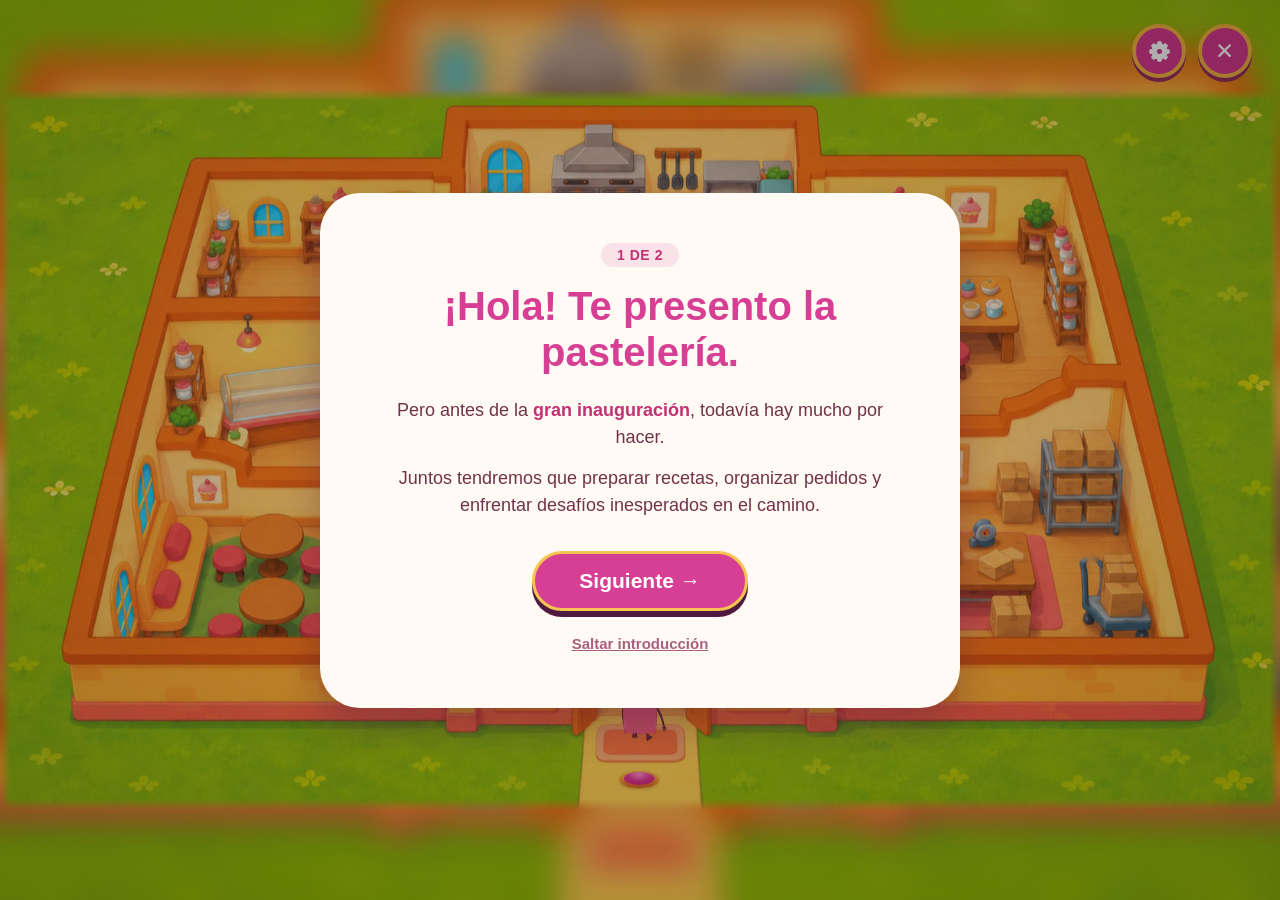
==== commit 53e02c1b: "Update Bakery map, levels and background music" ====
--- a/Bakery/index.html
+++ b/Bakery/index.html
@@ -7,11 +7,10 @@
 
   <meta
     name="viewport"
-    content="width=device-width, initial-scale=1.0, viewport-fit=cover"
+    content="width=device-width, initial-scale=1.0, maximum-scale=1.0, user-scalable=no, viewport-fit=cover"
   >
 
   <title>Bakery - Bites of Control</title>
-
 
   <style>
 
@@ -25,136 +24,641 @@
       box-sizing: border-box;
     }
 
-
     html, body {
-      min-height: 100%;
-    }
-
+      width: 100%;
+      height: 100%;
+      overflow: hidden;
+      background: #78b13a;
+    }
 
     body {
-      position: relative;
-
-      min-height: 100dvh;
+      position: fixed;
+      inset: 0;
+      font-family: Arial, Helvetica, sans-serif;
+      -webkit-user-select: none;
+      user-select: none;
+      -webkit-tap-highlight-color: transparent;
+      touch-action: none;
+    }
+
+    .ui-icon {
+      display: block;
+      fill: none;
+      stroke: currentColor;
+      stroke-width: 2.6;
+      stroke-linecap: round;
+      stroke-linejoin: round;
+      pointer-events: none;
+      overflow: visible;
+    }
+
+
+    /* =====================================================
+       BACKGROUND OF THE LETTERBOX
+       Same artwork, blurred, so bars never look like bars.
+    ===================================================== */
+
+    #stage-bg {
+      position: fixed;
+      inset: -40px;
+      background-color: #76ad33;
+      background-position: center center;
+      background-size: cover;
+      background-repeat: no-repeat;
+      filter: blur(16px) saturate(1.05);
+      z-index: 0;
+    }
+
+
+    /* =====================================================
+       CAMERA (zoom-in target) + SCENE (native pixel space)
+       Everything inside #scene (image, markers, Meli) uses the
+       image's own pixel coordinates, so nothing can drift when
+       the window changes size: only one scale() is applied.
+    ===================================================== */
+
+    #camera {
+      position: fixed;
+      inset: 0;
+      z-index: 1;
+      will-change: transform, opacity;
+    }
+
+    #camera.zoom-start {
+      opacity: 0;
+      transform: scale(0.62);
+    }
+
+    #camera.zoom-run {
+      animation: bakeryZoomIn 1300ms cubic-bezier(0.2, 0.75, 0.25, 1) both;
+    }
+
+    @keyframes bakeryZoomIn {
+      0%   { opacity: 0; transform: scale(0.62); }
+      35%  { opacity: 1; }
+      100% { opacity: 1; transform: scale(1); }
+    }
+
+    #scene {
+      position: absolute;
+      left: 0;
+      top: 0;
+      transform-origin: 0 0;
+
+      /* soft 14px feather so the artwork melts into the blurred bg */
+      -webkit-mask-image:
+        linear-gradient(90deg, transparent 0, #000 14px, #000 calc(100% - 14px), transparent 100%),
+        linear-gradient(180deg, transparent 0, #000 14px, #000 calc(100% - 14px), transparent 100%);
+      -webkit-mask-composite: source-in;
+      mask-image:
+        linear-gradient(90deg, transparent 0, #000 14px, #000 calc(100% - 14px), transparent 100%),
+        linear-gradient(180deg, transparent 0, #000 14px, #000 calc(100% - 14px), transparent 100%);
+      mask-composite: intersect;
+    }
+
+    #scene-img {
+      position: absolute;
+      left: 0;
+      top: 0;
       width: 100%;
-
-      overflow-x: hidden;
-      overflow-y: auto;
+      height: 100%;
+      display: block;
+      pointer-events: none;
+    }
+
+
+    /* =====================================================
+       ZONE MARKERS
+       The delivered art has no pink dots, so they are drawn
+       here in the same look as the reference screenshots.
+       BAKERY_DRAW_MARKERS = false hides them (use it if the
+       final artwork already includes its own dots).
+    ===================================================== */
+
+    .zone-marker {
+      position: absolute;
+      width: 52px;
+      height: 23px;
+      border-radius: 50%;
+      background: linear-gradient(180deg, #f6c445 0%, #f0952f 55%, #d9582a 100%);
+      box-shadow: 0 2px 3px rgba(120, 50, 10, 0.25);
+      pointer-events: none;
+      transition: transform 0.25s ease;
+    }
+
+    .zone-marker::after {
+      content: "";
+      position: absolute;
+      left: 11%;
+      right: 11%;
+      top: 9%;
+      bottom: 14%;
+      border-radius: 50%;
+      background:
+        radial-gradient(ellipse at 50% 18%, rgba(255, 150, 205, 0.85) 0%, rgba(255, 150, 205, 0) 52%),
+        linear-gradient(180deg, #ea4da5 0%, #e0358f 45%, #cf2d7f 100%);
+    }
+
+    .zone-marker.is-active {
+      transform: scale(0.86);
+    }
+
+    .zone-marker.is-pending {
+      filter: saturate(0.9);
+    }
+
+
+    /* =====================================================
+       MELI
+    ===================================================== */
+
+    #meli {
+      position: absolute;
+      left: 0;
+      top: 0;
+      transform-origin: 0 0;
+      pointer-events: none;
+      will-change: transform;
+    }
+
+
+    /* =====================================================
+       DEBUG OVERLAY (?debug=1 only)
+    ===================================================== */
+
+    #debug-layer {
+      position: absolute;
+      left: 0;
+      top: 0;
+      width: 100%;
+      height: 100%;
+      pointer-events: none;
+    }
+
+
+    /* =====================================================
+       CONTEXT BUBBLE  ("Presiona E para entrar")
+       Floats above Meli's head, never over her, and never
+       intercepts clicks.
+    ===================================================== */
+
+    #bubble {
+      position: fixed;
+      left: 0;
+      top: 0;
+      z-index: 30;
+      display: none;
+      pointer-events: none;
+      text-align: center;
+      white-space: nowrap;
+
+      padding: 9px 20px 10px;
+
+      background: rgba(123, 45, 84, 0.94);
+      border: 3px solid #f6ba44;
+      border-radius: 18px;
+      color: #fff;
+
+      box-shadow: 0 5px 0 rgba(87, 34, 55, 0.45);
+    }
+
+    #bubble.is-visible {
+      display: block;
+      animation: bubbleIn 0.18s ease-out both;
+    }
+
+    @keyframes bubbleIn {
+      from { opacity: 0; margin-top: 6px; }
+      to   { opacity: 1; margin-top: 0; }
+    }
+
+    #bubble .bubble-name {
+      display: block;
+      margin-bottom: 2px;
+      font-size: 14px;
+      font-weight: 800;
+      color: #ffd98a;
+    }
+
+    #bubble .bubble-action {
+      display: block;
+      font-size: 16px;
+      font-weight: 800;
+    }
+
+    #bubble .key {
+      display: inline-block;
+      min-width: 28px;
+      margin: 0 5px;
+      padding: 2px 8px;
+      border-radius: 7px;
+      background: #fff;
+      color: #7b2d54;
+    }
+
+    body.touch-ui #bubble .bubble-action {
+      display: none;
+    }
+
+    /* "Próximamente" zones: just the name, no "Presiona E" */
+    #bubble.is-pending .bubble-action {
+      display: none;
+    }
+
+    #bubble.is-pending .bubble-name {
+      margin-bottom: 0;
+    }
+
+    body.zone-pending #mobile-enter {
+      display: none !important;
+    }
+
+    body.touch-ui #bubble {
+      padding: 6px 14px 7px;
+    }
+
+
+    /* =====================================================
+       TOAST (levels not available yet)
+    ===================================================== */
+
+    #toast {
+      position: fixed;
+      left: 50%;
+      top: 22px;
+      z-index: 60;
+      max-width: min(92vw, 420px);
+
+      padding: 12px 22px;
+
+      background: rgba(123, 45, 84, 0.96);
+      border: 3px solid #f6ba44;
+      border-radius: 18px;
+      color: #fff;
+
+      font-size: 15px;
+      font-weight: 800;
+      line-height: 1.3;
+      text-align: center;
+
+      box-shadow: 0 5px 0 rgba(87, 34, 55, 0.45);
+
+      opacity: 0;
+      transform: translate(-50%, -12px);
+      pointer-events: none;
+      transition: opacity 0.2s ease, transform 0.2s ease;
+    }
+
+    #toast.is-visible {
+      opacity: 1;
+      transform: translate(-50%, 0);
+    }
+
+
+    /* =====================================================
+       MOBILE "ENTRAR" BUTTON  (same look as the map's)
+    ===================================================== */
+
+    #mobile-enter {
+      position: fixed;
+      right: 20px;
+      bottom: 25px;
+      z-index: 40;
+
+      display: none;
+
+      min-height: 50px;
+      padding: 0 22px;
+
+      border: 3px solid #f7b83c;
+      border-radius: 25px;
+      background: #d33b91;
+      color: #fff;
+
+      font-size: 17px;
+      font-weight: 800;
+      font-family: inherit;
+
+      box-shadow: 0 5px 0 #8e275f;
+      cursor: pointer;
+      touch-action: manipulation;
+    }
+
+    #mobile-enter:active {
+      transform: translateY(2px) scale(0.97);
+      box-shadow: 0 2px 0 #8e275f;
+    }
+
+    body.touch-ui.zone-near:not(.intro-open) #mobile-enter {
+      display: block;
+    }
+
+
+    /* =====================================================
+       D-PAD  (same markup/look as the map's)
+    ===================================================== */
+
+    #dpad {
+      display: none;
+      position: fixed;
+      bottom: 18px;
+      left: 25px;
+      width: 168px;
+      height: 168px;
+      opacity: 0.92;
+      z-index: 40;
+    }
+
+    body.touch-ui:not(.intro-open) #dpad {
+      display: block;
+    }
+
+    #dpad .btn {
+      position: absolute;
+      width: 54px;
+      height: 54px;
 
       display: flex;
+      align-items: center;
       justify-content: center;
+
+      background: #d83a8f;
+      color: #fff;
+
+      border: 3px solid #f7b83c;
+      border-radius: 16px;
+      box-shadow: 0 4px 0 #98305e;
+
+      transition: transform 0.12s ease, box-shadow 0.12s ease;
+      touch-action: none;
+    }
+
+    #dpad .btn .ui-icon {
+      width: 52%;
+      height: 52%;
+    }
+
+    #dpad .btn.pressed {
+      transform: scale(0.9);
+      box-shadow: 0 1px 0 #98305e;
+    }
+
+    #btn-up    { top: 0;     left: 57px; }
+    #btn-down  { bottom: 0;  left: 57px; }
+    #btn-left  { top: 57px;  left: 0; }
+    #btn-right { top: 57px;  right: 0; }
+
+    #btn-down  .ui-icon { transform: rotate(180deg); }
+    #btn-left  .ui-icon { transform: rotate(-90deg); }
+    #btn-right .ui-icon { transform: rotate(90deg); }
+
+    @media (max-width: 420px) {
+      #dpad {
+        transform: scale(0.86);
+        transform-origin: left bottom;
+        left: 14px;
+        bottom: 14px;
+      }
+    }
+
+
+    /* =====================================================
+       EXIT BUTTON  (back to the main map)
+       Same look as the map's own close button.
+    ===================================================== */
+
+    .exit-button {
+      position: fixed;
+      top: max(24px, env(safe-area-inset-top));
+      right: max(28px, env(safe-area-inset-right));
+      z-index: 50;
+
+      width: 54px;
+      height: 54px;
+
+      display: flex;
       align-items: center;
-
-      font-family: Arial, sans-serif;
-
-      background: #f7c7b5;
+      justify-content: center;
+
+      border: 4px solid #f5b444;
+      border-radius: 50%;
+      background: #d83a8f;
+      color: #fff;
+
+      box-shadow: 0 4px 0 #98305e;
+      cursor: pointer;
+      padding: 0;
+
+      transition: transform 0.15s ease;
+    }
+
+    .exit-button .ui-icon {
+      width: 46%;
+      height: 46%;
+    }
+
+    .exit-button:hover {
+      transform: scale(1.06);
+    }
+
+    .exit-button:active {
+      transform: scale(0.94);
+      box-shadow: 0 2px 0 #98305e;
+    }
+
+    @media (max-width: 768px) {
+      .exit-button {
+        top: max(14px, env(safe-area-inset-top));
+        right: max(14px, env(safe-area-inset-right));
+        width: 45px;
+        height: 45px;
+        border-width: 3px;
+      }
+    }
+
+
+    /* =====================================================
+       SOUND SETTINGS  (same look as the map's gear + modal)
+    ===================================================== */
+
+    #audio-settings-button {
+      position: fixed;
+      top: max(24px, env(safe-area-inset-top));
+      right: calc(max(28px, env(safe-area-inset-right)) + 66px);
+      z-index: 50;
+
+      width: 54px;
+      height: 54px;
+
+      display: flex;
+      align-items: center;
+      justify-content: center;
+
+      border: 4px solid #f5b444;
+      border-radius: 50%;
+      background: #d83a8f;
+      color: #fff;
+
+      box-shadow: 0 4px 0 #98305e;
+      cursor: pointer;
+      padding: 0;
+
+      transition: transform 0.15s ease;
+    }
+
+    #audio-settings-button .ui-icon {
+      width: 50%;
+      height: 50%;
+      stroke: none;
+    }
+
+    #audio-settings-button:hover { transform: scale(1.06); }
+
+    #audio-settings-button:active {
+      transform: scale(0.94);
+      box-shadow: 0 2px 0 #98305e;
+    }
+
+    @media (max-width: 768px) {
+      #audio-settings-button {
+        top: max(14px, env(safe-area-inset-top));
+        right: calc(max(14px, env(safe-area-inset-right)) + 55px);
+        width: 45px;
+        height: 45px;
+        border-width: 3px;
+      }
+    }
+
+    #audio-settings-modal {
+      position: fixed;
+      inset: 0;
+      z-index: 90;
+      display: none;
+      align-items: center;
+      justify-content: center;
+      padding: 24px;
+      background: rgba(35, 26, 30, 0.46);
+      touch-action: auto;
+    }
+
+    #audio-settings-modal.visible { display: flex; }
+
+    .audio-settings-card {
+      width: min(420px, 90vw);
+      padding: 30px 28px 26px;
+      border: 4px solid #f5b444;
+      border-radius: 28px;
+      background: #fff7e8;
+      color: #5b3347;
+      text-align: center;
+      box-shadow: 0 14px 35px rgba(77, 47, 18, 0.25);
+    }
+
+    .audio-settings-card h3 {
+      margin: 0 0 22px;
+      font-size: 28px;
+      font-weight: 900;
+    }
+
+    .audio-setting-row {
+      display: flex;
+      align-items: center;
+      justify-content: space-between;
+      gap: 18px;
+      margin-bottom: 24px;
+      padding: 14px 16px;
+      border-radius: 18px;
+      background: #fff;
+      font-size: 18px;
+      font-weight: 800;
+    }
+
+    #audio-toggle-button {
+      min-width: 92px;
+      padding: 10px 16px;
+      border: 0;
+      border-radius: 999px;
+      background: #62b84f;
+      color: #fff;
+      font: inherit;
+      font-weight: 900;
+      cursor: pointer;
+    }
+
+    #audio-toggle-button.muted { background: #a7a7a7; }
+
+    #audio-settings-close {
+      padding: 11px 24px;
+      border: 3px solid #f5b444;
+      border-radius: 999px;
+      background: #d83a8f;
+      color: #fff;
+      font-family: inherit;
+      font-size: 16px;
+      font-weight: 900;
+      cursor: pointer;
+    }
+
+
+    /* =====================================================
+       SCREEN TRANSITION  (same orange as the map's)
+    ===================================================== */
+
+    #screen-transition {
+      position: fixed;
+      inset: 0;
+      z-index: 100;
+      background: #f6a31b;
+      opacity: 1;
+      pointer-events: none;
+      transition: opacity 0.32s ease;
+    }
+
+    #screen-transition.is-clear {
+      opacity: 0;
+    }
+
+
+    /* =====================================================
+       WELCOME INTRO  (design kept from the previous Bakery
+       intro: cream card, rounded corners, pink buttons)
+    ===================================================== */
+
+    #intro {
+      position: fixed;
+      inset: 0;
+      z-index: 70;
+
+      display: none;
+      align-items: center;
+      justify-content: center;
 
       padding:
         max(16px, env(safe-area-inset-top))
         max(16px, env(safe-area-inset-right))
         max(16px, env(safe-area-inset-bottom))
         max(16px, env(safe-area-inset-left));
-    }
-
-
-    /* =====================================================
-       BACKGROUND ILLUSTRATION
-       (own layer so it can use background-size: cover
-       without ever stretching/deforming the artwork;
-       cover crops but always keeps original proportions)
-    ===================================================== */
-
-    .bakery-bg {
-      position: fixed;
-      inset: 0;
-
-      background-image: url("assets/bakery-interior.jpg");
-      background-repeat: no-repeat;
-      background-position: center center;
-      background-size: cover;
-
-      z-index: 0;
-    }
-
-
-    /* soft readability veil behind the card only, doesn't touch the art */
-    .bakery-bg::after {
-      content: "";
-      position: absolute;
-      inset: 0;
 
       background:
-        radial-gradient(
-          ellipse at center,
-          rgba(0, 0, 0, 0.18) 0%,
-          rgba(0, 0, 0, 0.32) 100%
-        );
-    }
-
-
-    /* =====================================================
-       EXIT BUTTON
-    ===================================================== */
-
-    .exit-button {
-      position: fixed;
-
-      top: max(24px, env(safe-area-inset-top));
-      right: max(24px, env(safe-area-inset-right));
-
-      width: clamp(44px, 6vw, 56px);
-      height: clamp(44px, 6vw, 56px);
-
+        radial-gradient(ellipse at center, rgba(0, 0, 0, 0.18) 0%, rgba(0, 0, 0, 0.34) 100%);
+
+      opacity: 0;
+      transition: opacity 0.3s ease;
+      touch-action: auto;
+    }
+
+    #intro.is-shown {
       display: flex;
-      align-items: center;
-      justify-content: center;
-
-      border: 4px solid #f5c451;
-      border-radius: 50%;
-
-      background: #d63f93;
-      color: white;
-
-      font-size: clamp(22px, 3vw, 31px);
-      font-weight: bold;
-      line-height: 1;
-
-      cursor: pointer;
-
-      box-shadow: 0 4px 0 #4f1a40;
-
-      z-index: 9999;
-
-      transition:
-        transform 0.15s ease;
-    }
-
-
-    .exit-button:hover {
-      transform: scale(1.06);
-    }
-
-
-    .exit-button:active {
-      transform: scale(0.94);
-      box-shadow: 0 2px 0 #4f1a40;
-    }
-
-
-    /* =====================================================
-       PANEL
-       One single card. Its content (title/paragraphs/
-       buttons) is swapped by JS between step 1 and step 2 —
-       there is never more than one step in the DOM at once.
-       A fixed-ish min-height keeps both steps a similar size
-       so the card doesn't jump when the content changes.
-    ===================================================== */
-
-    .panel {
+    }
+
+    #intro.is-visible {
+      opacity: 1;
+    }
+
+    #intro .panel {
       position: relative;
-      z-index: 1;
 
       width: min(640px, 92vw);
-
       min-height: clamp(320px, 44vh, 420px);
       max-height: calc(100dvh - 48px);
       overflow-y: auto;
@@ -166,257 +670,159 @@
 
       padding: clamp(28px, 4.5vw, 50px);
 
-      margin: clamp(60px, 10vh, 90px) 0 24px;
-
       background: #fffaf3;
-
       border-radius: clamp(24px, 4vw, 40px);
       box-shadow: 0 18px 40px rgba(79, 26, 64, 0.35);
 
       text-align: center;
     }
 
-
-    /* =====================================================
-       STEP CONTENT + TRANSITION
-    ===================================================== */
-
-    .step-content {
+    #intro .step-content {
       width: 100%;
-
       display: flex;
       flex-direction: column;
       align-items: center;
 
       opacity: 1;
       transform: translateY(0);
-
-      transition:
-        opacity 0.22s ease,
-        transform 0.22s ease;
-    }
-
-
-    .step-content.step-transitioning {
+      transition: opacity 0.22s ease, transform 0.22s ease;
+    }
+
+    #intro .step-content.step-transitioning {
       opacity: 0;
       transform: translateY(8px);
     }
 
-
-    /* =====================================================
-       STEP INDICATOR ("1 de 2" / "2 de 2")
-    ===================================================== */
-
-    .step-indicator {
+    #intro .step-indicator {
       margin-bottom: clamp(10px, 1.8vw, 16px);
-
       padding: 4px 16px;
-
       border-radius: 999px;
-
       background: rgba(214, 63, 147, 0.12);
       color: #c23172;
-
       font-size: clamp(12px, 1.4vw, 14px);
       font-weight: bold;
       letter-spacing: 0.04em;
       text-transform: uppercase;
     }
 
-
-    /* =====================================================
-       TITLE
-    ===================================================== */
-
-    h1 {
+    #intro h1 {
       margin-bottom: clamp(14px, 2.5vw, 22px);
-
       color: #d63f93;
-
-      font-size:
-        clamp(
-          24px,
-          5vw,
-          40px
-        );
-
+      font-size: clamp(24px, 5vw, 40px);
       line-height: 1.15;
-    }
-
-
-    /* =====================================================
-       DESCRIPTION
-    ===================================================== */
-
-    p {
+      overflow-wrap: anywhere;
+    }
+
+    #intro p {
       color: #71334a;
-
-      font-size:
-        clamp(
-          16px,
-          2vw,
-          18px
-        );
-
+      font-size: clamp(16px, 2vw, 18px);
       line-height: 1.5;
     }
 
-    p + p {
+    #intro p + p {
       margin-top: clamp(10px, 1.6vw, 14px);
     }
 
-    p strong {
+    #intro p strong {
       color: #c23172;
     }
 
-
-    /* =====================================================
-       BUTTON ROW
-    ===================================================== */
-
-    .step-buttons {
+    #intro .step-buttons {
       display: flex;
       flex-wrap: wrap;
       align-items: center;
       justify-content: center;
       gap: clamp(10px, 2vw, 16px);
-
       margin-top: clamp(22px, 3.5vw, 32px);
     }
 
-
-    /* =====================================================
-       PRIMARY BUTTON (Siguiente / ¡Comencemos!)
-    ===================================================== */
-
-    .play-button {
+    #intro .play-button {
       padding: clamp(12px, 1.8vw, 15px) clamp(32px, 5vw, 44px);
-
       border: 3px solid #f5c451;
       border-radius: 30px;
-
       background: #d63f93;
-      color: white;
-
+      color: #fff;
+      font-family: inherit;
       font-size: clamp(17px, 2.2vw, 21px);
       font-weight: bold;
-
       cursor: pointer;
-
       box-shadow: 0 6px 0 #4f1a40;
-
-      transition:
-        transform 0.15s ease;
-    }
-
-
-    .play-button:hover {
-      transform: scale(1.05);
-    }
-
-
-    .play-button:active {
+      transition: transform 0.15s ease;
+    }
+
+    #intro .play-button:hover { transform: scale(1.05); }
+
+    #intro .play-button:active {
       transform: scale(0.96) translateY(2px);
       box-shadow: 0 3px 0 #4f1a40;
     }
 
-
-    /* =====================================================
-       SECONDARY BUTTON (← Atrás)
-    ===================================================== */
-
-    .back-step-button {
+    #intro .back-step-button {
       padding: clamp(12px, 1.8vw, 15px) clamp(24px, 4vw, 34px);
-
       border: 3px solid #d63f93;
       border-radius: 30px;
-
       background: transparent;
       color: #d63f93;
-
+      font-family: inherit;
       font-size: clamp(16px, 2vw, 19px);
       font-weight: bold;
-
       cursor: pointer;
-
-      transition:
-        transform 0.15s ease,
-        background 0.15s ease;
-    }
-
-
-    .back-step-button:hover {
+      transition: transform 0.15s ease, background 0.15s ease;
+    }
+
+    #intro .back-step-button:hover {
       background: rgba(214, 63, 147, 0.08);
       transform: scale(1.03);
     }
 
-
-    .back-step-button:active {
-      transform: scale(0.96);
-    }
-
-
-    /* =====================================================
-       RESPONSIVE
-    ===================================================== */
-
-    /* tablet / small laptop */
+    #intro .back-step-button:active { transform: scale(0.96); }
+
+    #intro .skip-button {
+      margin-top: clamp(12px, 2vw, 18px);
+      padding: 6px 12px;
+      border: 0;
+      background: transparent;
+      color: #a8607f;
+      font-family: inherit;
+      font-size: clamp(13px, 1.6vw, 15px);
+      font-weight: bold;
+      text-decoration: underline;
+      cursor: pointer;
+    }
+
+    #intro .skip-button:hover { color: #c23172; }
+
     @media (max-width: 900px) {
-
-      .panel {
-        width: min(560px, 94vw);
-      }
-
-    }
-
-
-    /* mobile portrait + narrow mobile landscape
-       — shrink the card, not the text */
+      #intro .panel { width: min(560px, 94vw); }
+    }
+
     @media (max-width: 700px) {
-
-      .panel {
+      #intro .panel {
         width: 94vw;
-
         min-height: clamp(280px, 50vh, 380px);
-
         padding: 26px 20px;
-
         border-radius: 26px;
-
-        margin-top: clamp(56px, 14vh, 80px);
-      }
-
-
-      p {
-        font-size: clamp(16px, 4vw, 18px);
-      }
-
-
-      .exit-button {
-        width: 46px;
-        height: 46px;
-
-        border-width: 3px;
-
-        font-size: 24px;
-      }
-
-    }
-
-
-    /* short / landscape phones: keep the card reachable without clipping */
+      }
+      #intro p { font-size: clamp(16px, 4vw, 18px); }
+    }
+
     @media (max-height: 480px) {
-
-      body {
-        align-items: flex-start;
-      }
-
-      .panel {
-        margin-top: 70px;
-        max-height: calc(100dvh - 90px);
+      #intro .panel {
         min-height: 0;
-      }
-
+        max-height: calc(100dvh - 24px);
+        padding: 18px 26px;
+      }
+      #intro h1 { margin-bottom: 8px; font-size: 24px; }
+      #intro p { font-size: 15px; line-height: 1.35; }
+      #intro .step-buttons { margin-top: 14px; }
+      #intro .play-button, #intro .back-step-button { padding-top: 8px; padding-bottom: 8px; }
+    }
+
+    @media (prefers-reduced-motion: reduce) {
+      #camera.zoom-run { animation-duration: 1ms; }
+      #bubble.is-visible { animation: none; }
+      #screen-transition { transition-duration: 0.1s; }
+      #intro, #intro .step-content { transition-duration: 0.01s; }
     }
 
   </style>
@@ -426,195 +832,1119 @@
 
 <body>
 
+  <!-- UI ICONS (SVG), same ones the map uses -->
+  <svg width="0" height="0" style="position:absolute" aria-hidden="true" focusable="false">
+    <symbol id="ic-arrow" viewBox="0 0 24 24">
+      <path d="M12 20V5M5.5 11.5L12 5l6.5 6.5"/>
+    </symbol>
+    <symbol id="ic-close" viewBox="0 0 24 24">
+      <path d="M6 6l12 12M18 6L6 18"/>
+    </symbol>
+    <symbol id="ic-gear" viewBox="0 0 24 24">
+      <path d="M9.75 4.64 L10.49 1.91 L13.51 1.91 L14.25 4.64 L15.61 5.20 L18.07 3.80 L20.20 5.93 L18.80 8.39 L19.36 9.75 L22.09 10.49 L22.09 13.51 L19.36 14.25 L18.80 15.61 L20.20 18.07 L18.07 20.20 L15.61 18.80 L14.25 19.36 L13.51 22.09 L10.49 22.09 L9.75 19.36 L8.39 18.80 L5.93 20.20 L3.80 18.07 L5.20 15.61 L4.64 14.25 L1.91 13.51 L1.91 10.49 L4.64 9.75 L5.20 8.39 L3.80 5.93 L5.93 3.80 L8.39 5.20Z M8.7 12a3.3 3.3 0 1 0 6.6 0a3.3 3.3 0 1 0 -6.6 0Z" fill="#fff" stroke="#fff" stroke-width="1.2" stroke-linejoin="round" fill-rule="evenodd"/>
+    </symbol>
+  </svg>
+
+
+  <div id="stage-bg" aria-hidden="true"></div>
+
 
   <!-- ===================================================
-       BACKGROUND — interior de la pastelería
+       WORLD: camera > scene (image + markers + Meli)
   ==================================================== -->
 
-  <div class="bakery-bg" aria-hidden="true"></div>
-
-
-  <!-- ===================================================
-       EXIT BAKERY → MAP
-  ==================================================== -->
-
+  <div id="camera" class="zoom-start">
+    <div id="scene">
+      <img id="scene-img" alt="Interior de la pastelería" draggable="false">
+      <div id="markers"></div>
+      <canvas id="meli" width="148" height="162" aria-label="Meli"></canvas>
+      <svg id="debug-layer" hidden></svg>
+    </div>
+  </div>
+
+
+  <!-- Context bubble that floats over Meli -->
+  <div id="bubble" role="status" aria-live="polite">
+    <span class="bubble-name" id="bubble-name"></span>
+    <span class="bubble-action" id="bubble-action">Presiona <span class="key">E</span> para entrar</span>
+  </div>
+
+  <div id="toast" role="status" aria-live="polite"></div>
+
+
+  <!-- Mobile controls -->
+  <button id="mobile-enter" type="button">Entrar</button>
+
+  <div id="dpad">
+    <div class="btn" id="btn-up" role="button" aria-label="Arriba">
+      <svg class="ui-icon" viewBox="0 0 24 24" aria-hidden="true"><use href="#ic-arrow"/></svg>
+    </div>
+    <div class="btn" id="btn-down" role="button" aria-label="Abajo">
+      <svg class="ui-icon" viewBox="0 0 24 24" aria-hidden="true"><use href="#ic-arrow"/></svg>
+    </div>
+    <div class="btn" id="btn-left" role="button" aria-label="Izquierda">
+      <svg class="ui-icon" viewBox="0 0 24 24" aria-hidden="true"><use href="#ic-arrow"/></svg>
+    </div>
+    <div class="btn" id="btn-right" role="button" aria-label="Derecha">
+      <svg class="ui-icon" viewBox="0 0 24 24" aria-hidden="true"><use href="#ic-arrow"/></svg>
+    </div>
+  </div>
+
+
+  <!-- EXIT BAKERY → MAP -->
   <button
     class="exit-button"
+    id="exit-button"
     type="button"
-    onclick="exitBakery()"
     aria-label="Salir de Bakery"
   >
-
-    ×
-
+    <svg class="ui-icon" viewBox="0 0 24 24" aria-hidden="true"><use href="#ic-close"/></svg>
   </button>
 
 
-  <!-- ===================================================
-       BAKERY INTRO — una sola tarjeta, contenido en 2 pasos
-  ==================================================== -->
-
-  <div class="panel">
-
-    <div class="step-content" id="stepContent">
-      <!-- el contenido del paso actual se inserta aquí vía JS -->
+  <!-- SOUND SETTINGS (same switch as the map: localStorage "bocAudioMuted") -->
+  <button
+    id="audio-settings-button"
+    type="button"
+    aria-label="Configuración de sonido"
+  >
+    <svg class="ui-icon" viewBox="0 0 24 24" aria-hidden="true"><use href="#ic-gear"/></svg>
+  </button>
+
+  <div id="audio-settings-modal" role="dialog" aria-modal="true" aria-labelledby="audio-settings-title">
+    <div class="audio-settings-card">
+      <h3 id="audio-settings-title">Configuración</h3>
+      <div class="audio-setting-row">
+        <span>Sonido</span>
+        <button id="audio-toggle-button" type="button" aria-pressed="true">ON</button>
+      </div>
+      <button id="audio-settings-close" type="button">Cerrar</button>
     </div>
-
   </div>
 
+  <audio id="bakery-music" src="../Audio/Bakery.wav" loop preload="auto"></audio>
+
+
+  <!-- WELCOME (first visit only) -->
+  <div id="intro" role="dialog" aria-modal="true" aria-label="Bienvenida a la pastelería">
+    <div class="panel">
+      <div class="step-content" id="stepContent"></div>
+    </div>
+  </div>
+
+
+  <div id="screen-transition" aria-hidden="true"></div>
+
 
   <script>
-
-    /* =====================================================
-       PASOS DE LA BIENVENIDA
-       -----------------------------------------------------
-       Un solo panel, el contenido se sustituye con un
-       pequeño fade — nunca hay dos pasos en pantalla a la
-       vez. El comportamiento de CUÁNDO se muestra esta
-       bienvenida no cambió: sigue apareciendo siempre al
-       cargar index.html.
-    ===================================================== */
-
-    const STEPS = [
-      {
-        indicator: "1 de 2",
-        title: "¡TE PRESENTO LA GRAN PASTELERÍA!",
-        paragraphs: [
-          "Pero antes de la <strong>gran inauguración</strong>, todavía hay mucho por hacer.",
-          "Juntos tendremos que preparar recetas, organizar pedidos y enfrentar desafíos inesperados en el camino."
+  (function () {
+    "use strict";
+
+    /* =====================================================
+       STORAGE KEYS
+       Same "boc_" namespace as the main game's save system.
+         boc_player_name        -> written by the main game
+         boc_bakery_intro_seen  -> welcome already shown
+         boc_bakery_return      -> zone to return to after a minigame
+         bakeryLevelProgress    -> { levelId: true } (same key
+                                   levels.html already reads)
+       "Nuevo Juego" clears the first three (see main index.html).
+    ===================================================== */
+
+    var KEY_NAME = "boc_player_name";
+    var KEY_INTRO_SEEN = "boc_bakery_intro_seen";
+    var KEY_RETURN = "boc_bakery_return";
+    var KEY_PROGRESS = "bakeryLevelProgress";
+
+    function lsGet(k) { try { return localStorage.getItem(k); } catch (e) { return null; } }
+    function lsSet(k, v) { try { localStorage.setItem(k, v); } catch (e) {} }
+    function lsDel(k) { try { localStorage.removeItem(k); } catch (e) {} }
+
+    var params = new URLSearchParams(location.search);
+    var DEBUG = params.get("debug") === "1" || lsGet("boc_debug") === "1";
+
+    /* Set to false if the final artwork already has its own pink dots */
+    var BAKERY_DRAW_MARKERS = true;
+
+    /* While true every implemented level is open (same switch
+       and same sequential rule as levels.html). */
+    var TESTING_MODE = true;
+
+
+    /* =====================================================
+       LEVELS
+       status "ready"   -> real minigame route
+              "pending" -> reserved, no route, never a fake link
+    ===================================================== */
+
+    var LEVELS = [
+      /* num / verb are internal only (order + zone); `name` is the official title shown to the player */
+      { id: "manchas-escondidas", num: 1, verb: "Limpiar",    name: "Manchas escondidas",    status: "ready",   href: "Manchas%20Escondidas/index.html" },
+      { id: "kitchen",            num: 2, verb: "Ordenar",    name: "Utensilios inquietos",  status: "ready",   href: "Kitchen/index.html" },
+      { id: "labels",             num: 3, verb: "Etiquetar",  name: "Etiquetas imperfectas", status: "ready",   href: "Labels/index.html" },
+      { id: "decorar",            num: 4, verb: "Decorar",    name: "Próximamente",          status: "pending", href: null },
+      { id: "acomodar",           num: 5, verb: "Acomodar",   name: "Próximamente",          status: "pending", href: null },
+      { id: "delivery",           num: 6, verb: "Empaquetar", name: "Bakery Delivery",       status: "ready",   href: "Delivery/index.html" }
+    ];
+
+    function readProgress() {
+      try { return JSON.parse(lsGet(KEY_PROGRESS)) || {}; } catch (e) { return {}; }
+    }
+
+    function isLevelUnlocked(index) {
+      if (TESTING_MODE) { return true; }
+      if (index === 0) { return true; }
+      return Boolean(readProgress()[LEVELS[index - 1].id]);
+    }
+
+
+    /* =====================================================
+       LAYOUTS
+       Coordinates are in each artwork's own pixels.
+       "feet" positions: Meli's feet are what is tested
+       against the walkable polygon and the blockers.
+       poly   = walkable floor (clockwise)
+       blocks = furniture inside the floor Meli must not cross
+    ===================================================== */
+
+    var LAYOUTS = {
+
+      desktop: {
+        src: "assets/bakery-explore-desktop.jpg",
+        w: 1672, h: 941,
+        meliScale: 0.65,
+        speed: 225,
+        start: [836, 850],
+        door: [836, 770],
+        zones: {
+          "manchas-escondidas": [520, 666],
+          "kitchen":            [819, 370],
+          "labels":             [1078, 378],
+          "decorar":            [845, 623],
+          "acomodar":           [514, 467],
+          "delivery":           [1126, 638]
+        },
+        exit: [835, 900],
+        zoneRx: 54, zoneRy: 40,
+        poly: [
+          [660, 380], [745, 380], [745, 340], [925, 340], [925, 372],
+          [1000, 372], [1000, 365], [1190, 365], [1190, 418], [1095, 418],
+          [1095, 578], [1470, 578], [1545, 712], [900, 712], [900, 925],
+          [785, 925], [785, 712], [470, 712], [470, 632], [565, 632],
+          [565, 493], [440, 493], [440, 452], [660, 452]
+        ],
+        blocks: [
+          { t: "ellipse", c: [848, 540], r: [82, 62] },
+          { t: "rect", r: [662, 648, 702, 714] },
+          { t: "rect", r: [972, 648, 1012, 714] },
+          { t: "rect", r: [1160, 560, 1360, 694] },
+          { t: "rect", r: [1285, 648, 1356, 724] },
+          { t: "rect", r: [1398, 580, 1512, 724] }
         ]
       },
-      {
-        indicator: "2 de 2",
-        title: "¡UN PASO A LA VEZ!",
-        paragraphs: [
-          "Recuerda: <strong>no todo tiene que salir perfecto ni necesitamos tener todas las respuestas para seguir avanzando.</strong>",
-          "<strong>¡Hagamos realidad este sueño!</strong>"
+
+      mobile: {
+        src: "assets/bakery-explore-mobile.jpg",
+        w: 941, h: 1672,
+        meliScale: 0.66,
+        speed: 270,
+        start: [470, 1440],
+        door: [470, 1330],
+        zones: {
+          "manchas-escondidas": [307, 1118],
+          "kitchen":            [485, 541],
+          "labels":             [604, 675],
+          "decorar":            [472, 924],
+          "acomodar":           [271, 793],
+          "delivery":           [620, 1106]
+        },
+        exit: [467, 1550],
+        zoneRx: 54, zoneRy: 42,
+        poly: [
+          [400, 525], [565, 525], [565, 552], [660, 552], [660, 452],
+          [890, 452], [890, 772], [650, 772], [650, 1000], [890, 1000],
+          [890, 1232], [525, 1232], [525, 1595], [415, 1595], [415, 1232],
+          [296, 1232], [296, 1010], [290, 1010], [290, 832], [200, 832],
+          [200, 785], [380, 785], [380, 556], [400, 556]
+        ],
+        blocks: [
+          { t: "ellipse", c: [472, 862], r: [80, 44] },
+          { t: "rect", r: [640, 585, 850, 712] },
+          { t: "rect", r: [836, 400, 900, 770] },
+          { t: "rect", r: [726, 686, 784, 754] },
+          { t: "rect", r: [812, 990, 910, 1030] },
+          { t: "rect", r: [640, 1010, 818, 1172] },
+          { t: "rect", r: [752, 1146, 810, 1224] },
+          { t: "rect", r: [836, 1056, 932, 1216] },
+          { t: "rect", r: [296, 1160, 360, 1240] },
+          { t: "rect", r: [580, 1160, 626, 1240] }
         ]
       }
-    ];
-
-    let currentStepIndex = 0;
-
-
-    function buildStepButtons(stepIndex) {
-
-      const wrap = document.createElement("div");
+
+    };
+
+
+    /* =====================================================
+       MELI SPRITES (same files the map uses, ../ relative)
+       Only walking frames. Stopped = static frame facing the
+       last direction. No wave / breathe idle in here.
+    ===================================================== */
+
+    var SPR_W = 148, SPR_H = 162;
+    var FEET_X = 74, FEET_Y = 148;     /* feet anchor inside a frame */
+    var ANIM_FPS = 9;
+
+    var SPRITE_FILES = {
+      stand_down:  "../Idle_01.png",
+      down:  ["../down_01.png", "../down_02.png", "../down_03.png", "../down_04.png"],
+      up:    ["../up_01.png", "../up_02.png", "../up_03.png", "../up_04.png"],
+      right: ["../right_01.png", "../right_02.png", "../right_03.png", "../right_04.png"]
+    };
+
+    var sprites = { down: [], up: [], right: [], stand_down: null };
+
+    function loadImage(src) {
+      return new Promise(function (resolve) {
+        var img = new Image();
+        img.onload = function () { resolve(img); };
+        img.onerror = function () { resolve(null); };
+        img.src = src;
+      });
+    }
+
+
+    /* =====================================================
+       DOM
+    ===================================================== */
+
+    var elBg = document.getElementById("stage-bg");
+    var elCamera = document.getElementById("camera");
+    var elScene = document.getElementById("scene");
+    var elSceneImg = document.getElementById("scene-img");
+    var elMarkers = document.getElementById("markers");
+    var elMeli = document.getElementById("meli");
+    var ctxMeli = elMeli.getContext("2d");
+    var elBubble = document.getElementById("bubble");
+    var elBubbleName = document.getElementById("bubble-name");
+    var elBubbleAction = document.getElementById("bubble-action");
+    var elToast = document.getElementById("toast");
+    var elMobileEnter = document.getElementById("mobile-enter");
+    var elTransition = document.getElementById("screen-transition");
+    var elIntro = document.getElementById("intro");
+    var elDebug = document.getElementById("debug-layer");
+
+    var reducedMotion = window.matchMedia &&
+      window.matchMedia("(prefers-reduced-motion: reduce)").matches;
+
+
+    /* =====================================================
+       STATE
+    ===================================================== */
+
+    var layoutName = null;
+    var layout = null;
+    var view = { k: 1, offX: 0, offY: 0, vw: 0, vh: 0 };
+
+    var meli = { x: 0, y: 0, facing: "up", moving: false, frame: 0, animT: 0 };
+    var inputLocked = true;          /* locked until intro/zoom are done */
+    var leaving = false;
+    var activeZone = null;           /* { key, level|null, kind } */
+    var zoneEls = {};
+
+    var keys = {};
+    var touch = { up: false, down: false, left: false, right: false };
+
+
+    /* =====================================================
+       GEOMETRY
+    ===================================================== */
+
+    function inPoly(x, y, poly) {
+      var inside = false;
+      for (var i = 0, j = poly.length - 1; i < poly.length; j = i++) {
+        var xi = poly[i][0], yi = poly[i][1], xj = poly[j][0], yj = poly[j][1];
+        if (((yi > y) !== (yj > y)) &&
+            (x < (xj - xi) * (y - yi) / (yj - yi) + xi)) {
+          inside = !inside;
+        }
+      }
+      return inside;
+    }
+
+    function blocked(x, y, blocks) {
+      for (var i = 0; i < blocks.length; i++) {
+        var b = blocks[i];
+        if (b.t === "rect") {
+          if (x >= b.r[0] && x <= b.r[2] && y >= b.r[1] && y <= b.r[3]) { return true; }
+        } else {
+          var dx = (x - b.c[0]) / b.r[0], dy = (y - b.c[1]) / b.r[1];
+          if (dx * dx + dy * dy < 1) { return true; }
+        }
+      }
+      return false;
+    }
+
+    function pointOk(x, y) {
+      return inPoly(x, y, layout.poly) && !blocked(x, y, layout.blocks);
+    }
+
+    /* Meli's feet are about 18px wide: test centre + both sides */
+    function walkable(x, y) {
+      return pointOk(x, y) && pointOk(x - 9, y) && pointOk(x + 9, y);
+    }
+
+    function nearestWalkable(x, y) {
+      if (walkable(x, y)) { return [x, y]; }
+      for (var r = 6; r < 700; r += 6) {
+        for (var a = 0; a < 360; a += 15) {
+          var px = x + Math.cos(a * Math.PI / 180) * r;
+          var py = y + Math.sin(a * Math.PI / 180) * r;
+          if (walkable(px, py)) { return [px, py]; }
+        }
+      }
+      return layout.start.slice();
+    }
+
+
+    /* =====================================================
+       LAYOUT / RESIZE
+    ===================================================== */
+
+    function isTouchUI() {
+      return window.innerWidth <= 768 ||
+        (window.matchMedia && window.matchMedia("(pointer: coarse)").matches);
+    }
+
+    function pickLayoutName() {
+      return window.innerHeight > window.innerWidth ? "mobile" : "desktop";
+    }
+
+    function buildMarkers() {
+      elMarkers.innerHTML = "";
+      zoneEls = {};
+      if (!BAKERY_DRAW_MARKERS) { return; }
+
+      function add(key, pos, pending) {
+        var d = document.createElement("div");
+        d.className = "zone-marker" + (pending ? " is-pending" : "");
+        d.style.left = (pos[0] - 26) + "px";
+        d.style.top = (pos[1] - 11.5) + "px";
+        elMarkers.appendChild(d);
+        zoneEls[key] = d;
+      }
+
+      LEVELS.forEach(function (lv) { add(lv.id, layout.zones[lv.id], lv.status === "pending"); });
+      add("exit", layout.exit, false);
+    }
+
+    function buildDebug() {
+      if (!DEBUG) { elDebug.hidden = true; return; }
+      elDebug.hidden = false;
+      elDebug.setAttribute("viewBox", "0 0 " + layout.w + " " + layout.h);
+      var s = "";
+      s += '<polygon points="' + layout.poly.map(function (p) { return p.join(","); }).join(" ") +
+        '" fill="rgba(0,200,255,0.18)" stroke="#00b7ff" stroke-width="3"/>';
+      layout.blocks.forEach(function (b) {
+        if (b.t === "rect") {
+          s += '<rect x="' + b.r[0] + '" y="' + b.r[1] + '" width="' + (b.r[2] - b.r[0]) +
+            '" height="' + (b.r[3] - b.r[1]) + '" fill="rgba(255,0,0,0.30)" stroke="red" stroke-width="2"/>';
+        } else {
+          s += '<ellipse cx="' + b.c[0] + '" cy="' + b.c[1] + '" rx="' + b.r[0] + '" ry="' + b.r[1] +
+            '" fill="rgba(255,0,0,0.30)" stroke="red" stroke-width="2"/>';
+        }
+      });
+      Object.keys(layout.zones).concat(["exit"]).forEach(function (k) {
+        var p = k === "exit" ? layout.exit : layout.zones[k];
+        s += '<ellipse cx="' + p[0] + '" cy="' + p[1] + '" rx="' + layout.zoneRx + '" ry="' + layout.zoneRy +
+          '" fill="none" stroke="#ffee00" stroke-width="2" stroke-dasharray="6 4"/>';
+      });
+      elDebug.innerHTML = s;
+    }
+
+    function applyLayout(name, keepPosition) {
+      var prev = layout;
+      var nx = null, ny = null;
+      if (prev && keepPosition) { nx = meli.x / prev.w; ny = meli.y / prev.h; }
+
+      layoutName = name;
+      layout = LAYOUTS[name];
+
+      elSceneImg.src = layout.src;
+      elScene.style.width = layout.w + "px";
+      elScene.style.height = layout.h + "px";
+      /* desktop: blurred copy of the art fills the side bars;
+         mobile: plain grass (a blurred road under the D-pad looks muddy) */
+      elBg.style.backgroundImage = name === "desktop" ? 'url("' + layout.src + '")' : "none";
+
+      buildMarkers();
+      buildDebug();
+
+      if (nx !== null) {
+        var p = nearestWalkable(nx * layout.w, ny * layout.h);
+        meli.x = p[0]; meli.y = p[1];
+      }
+    }
+
+    function fitView() {
+      var vw = window.innerWidth, vh = window.innerHeight;
+      var k = Math.min(vw / layout.w, vh / layout.h);
+      var sw = layout.w * k, sh = layout.h * k;
+      var offX = (vw - sw) / 2;
+      var offY = (vh - sh) / 2;
+
+      /* Tall phones: keep the scene on top so the D-pad lives in the
+         free strip underneath instead of covering the floor. */
+      if (layoutName === "mobile" && isTouchUI()) {
+        var free = vh - sh;
+        if (free >= 130) { offY = 0; }
+      }
+
+      view = { k: k, offX: offX, offY: offY, vw: vw, vh: vh };
+      elScene.style.transform =
+        "translate(" + offX + "px," + offY + "px) scale(" + k + ")";
+
+      document.body.classList.toggle("touch-ui", isTouchUI());
+      positionMeli();
+      updateBubblePosition();
+    }
+
+    function onResize() {
+      var wanted = pickLayoutName();
+      if (wanted !== layoutName) { applyLayout(wanted, true); }
+      fitView();
+    }
+
+
+    /* =====================================================
+       MELI DRAW
+    ===================================================== */
+
+    function currentSprite() {
+      if (!meli.moving) {
+        if (meli.facing === "down") { return sprites.stand_down || sprites.down[0]; }
+        var arr0 = meli.facing === "up" ? sprites.up : sprites.right;
+        return arr0[0];
+      }
+      var arr = meli.facing === "up" ? sprites.up :
+                meli.facing === "down" ? sprites.down : sprites.right;
+      return arr[meli.frame % arr.length];
+    }
+
+    var lastDrawn = null, lastFlip = null;
+
+    function drawMeli() {
+      var img = currentSprite();
+      var flip = meli.facing === "left";
+      if (!img || (img === lastDrawn && flip === lastFlip)) { return; }
+      lastDrawn = img; lastFlip = flip;
+      ctxMeli.clearRect(0, 0, SPR_W, SPR_H);
+      ctxMeli.save();
+      if (flip) {
+        /* mirror around the feet anchor so she does not jump sideways */
+        ctxMeli.translate(FEET_X * 2, 0);
+        ctxMeli.scale(-1, 1);
+      }
+      ctxMeli.drawImage(img, 0, 0);
+      ctxMeli.restore();
+    }
+
+    function positionMeli() {
+      var s = layout.meliScale;
+      elMeli.style.transform =
+        "translate(" + (meli.x - FEET_X * s) + "px," + (meli.y - FEET_Y * s) + "px) scale(" + s + ")";
+    }
+
+
+    /* =====================================================
+       ZONES / PROXIMITY
+    ===================================================== */
+
+    function zoneDistance(pos) {
+      var dx = (meli.x - pos[0]) / layout.zoneRx;
+      var dy = (meli.y - pos[1]) / layout.zoneRy;
+      return dx * dx + dy * dy;
+    }
+
+    function findActiveZone() {
+      var best = null, bestD = 1;
+      LEVELS.forEach(function (lv, i) {
+        var d = zoneDistance(layout.zones[lv.id]);
+        if (d < bestD) { bestD = d; best = { key: lv.id, kind: "level", level: lv, index: i }; }
+      });
+      var de = zoneDistance(layout.exit);
+      if (de < bestD) { best = { key: "exit", kind: "exit", level: null }; }
+      return best;
+    }
+
+    function setActiveZone(z) {
+      var oldKey = activeZone ? activeZone.key : null;
+      var newKey = z ? z.key : null;
+      if (oldKey === newKey) { return; }
+
+      if (oldKey && zoneEls[oldKey]) { zoneEls[oldKey].classList.remove("is-active"); }
+      activeZone = z;
+      if (newKey && zoneEls[newKey]) { zoneEls[newKey].classList.add("is-active"); }
+
+      document.body.classList.toggle("zone-near", Boolean(z));
+
+      if (!z) {
+        elBubble.classList.remove("is-visible");
+        document.body.classList.remove("zone-pending");
+        return;
+      }
+
+      if (z.kind === "exit") {
+        elBubbleName.textContent = "Salir al mapa";
+        elBubbleAction.innerHTML = 'Presiona <span class="key">E</span> para salir';
+        elMobileEnter.textContent = "Salir";
+      } else {
+        elBubbleName.textContent = z.level.name;
+        elBubbleAction.innerHTML = 'Presiona <span class="key">E</span> para entrar';
+        elMobileEnter.textContent = "Entrar";
+      }
+      var isPending = z.kind === "level" && z.level.status !== "ready";
+      elBubble.classList.toggle("is-pending", isPending);
+      document.body.classList.toggle("zone-pending", isPending);
+      elBubble.classList.add("is-visible");
+      updateBubblePosition();
+    }
+
+    function updateBubblePosition() {
+      if (!activeZone) { return; }
+      var s = layout.meliScale;
+      var headY = view.offY + (meli.y - 150 * s) * view.k;      /* top of her head */
+      var x = view.offX + meli.x * view.k;
+      var bw = elBubble.offsetWidth || 160;
+      var bh = elBubble.offsetHeight || 50;
+      var left = Math.max(bw / 2 + 8, Math.min(view.vw - bw / 2 - 8, x));
+      var top = Math.max(76, headY - 12);
+      elBubble.style.left = left + "px";
+      elBubble.style.top = top + "px";
+      elBubble.style.transform = "translate(-50%, -100%)";
+      if (top - bh < 0) { elBubble.style.top = (bh + 8) + "px"; }
+    }
+
+    var toastTimer = null;
+    function showToast(text) {
+      elToast.textContent = text;
+      elToast.classList.add("is-visible");
+      clearTimeout(toastTimer);
+      toastTimer = setTimeout(function () { elToast.classList.remove("is-visible"); }, 2600);
+    }
+
+
+    /* =====================================================
+       NAVIGATION
+    ===================================================== */
+
+    function navigateWithTransition(url) {
+      if (leaving) { return; }
+      leaving = true;
+      inputLocked = true;
+      clearKeys();
+      stopMusic();          /* never overlaps the next page's own audio */
+      elTransition.classList.remove("is-clear");
+      setTimeout(function () { window.location.href = url; }, reducedMotion ? 120 : 320);
+    }
+
+    function enterActiveZone() {
+      if (inputLocked || leaving || !activeZone) { return; }
+
+      if (activeZone.kind === "exit") { exitBakery(); return; }
+
+      var lv = activeZone.level;
+      if (lv.status !== "ready" || !lv.href) {
+        showToast("Próximamente");
+        return;
+      }
+      if (!isLevelUnlocked(activeZone.index)) {
+        showToast("Completa primero el nivel anterior.");
+        return;
+      }
+
+      /* so we come back right next to this zone */
+      lsSet(KEY_RETURN, lv.id);
+      navigateWithTransition(lv.href);
+    }
+
+    function exitBakery() {
+      if (leaving) { return; }
+      lsDel(KEY_RETURN);
+      navigateWithTransition("../index.html");
+    }
+
+    document.getElementById("exit-button").addEventListener("click", exitBakery);
+    elMobileEnter.addEventListener("click", enterActiveZone);
+
+
+    /* =====================================================
+       INPUT: keyboard
+    ===================================================== */
+
+    var MOVE_KEYS = ["arrowup", "arrowdown", "arrowleft", "arrowright", "w", "a", "s", "d"];
+
+    function clearKeys() {
+      keys = {};
+      touch.up = touch.down = touch.left = touch.right = false;
+      var pressed = document.querySelectorAll("#dpad .btn.pressed");
+      for (var i = 0; i < pressed.length; i++) { pressed[i].classList.remove("pressed"); }
+    }
+
+    window.addEventListener("keydown", function (e) {
+      var key = e.key.toLowerCase();
+      if (MOVE_KEYS.indexOf(key) !== -1 || key === "e") { e.preventDefault(); }
+      if (inputLocked) { return; }
+
+      if (MOVE_KEYS.indexOf(key) !== -1) { keys[key] = true; }
+      if (key === "e" && !e.repeat) { enterActiveZone(); }
+    });
+
+    window.addEventListener("keyup", function (e) {
+      keys[e.key.toLowerCase()] = false;
+    });
+
+    window.addEventListener("blur", clearKeys);
+    document.addEventListener("visibilitychange", function () {
+      if (document.hidden) { clearKeys(); }
+    });
+
+
+    /* =====================================================
+       INPUT: touch D-pad (pointer events, multi-touch safe)
+    ===================================================== */
+
+    (function setupDpad() {
+      var map = { "btn-up": "up", "btn-down": "down", "btn-left": "left", "btn-right": "right" };
+
+      Object.keys(map).forEach(function (id) {
+        var btn = document.getElementById(id);
+        var dir = map[id];
+
+        function press(e) {
+          e.preventDefault();
+          if (inputLocked) { return; }
+          touch[dir] = true;
+          btn.classList.add("pressed");
+          try { btn.setPointerCapture(e.pointerId); } catch (err) {}
+        }
+
+        function release(e) {
+          if (e) { e.preventDefault(); }
+          touch[dir] = false;
+          btn.classList.remove("pressed");
+        }
+
+        btn.addEventListener("pointerdown", press);
+        btn.addEventListener("pointerup", release);
+        btn.addEventListener("pointercancel", release);
+        btn.addEventListener("lostpointercapture", release);
+        btn.addEventListener("contextmenu", function (e) { e.preventDefault(); });
+      });
+    })();
+
+
+    /* =====================================================
+       MOVEMENT LOOP
+    ===================================================== */
+
+    var lastTs = 0;
+
+    function tick(ts) {
+      requestAnimationFrame(tick);
+
+      var dt = Math.min(50, ts - (lastTs || ts));
+      lastTs = ts;
+      if (!layout) { return; }
+
+      var dx = 0, dy = 0;
+
+      if (!inputLocked && !leaving) {
+        if (keys["w"] || keys["arrowup"] || touch.up) { dy -= 1; }
+        if (keys["s"] || keys["arrowdown"] || touch.down) { dy += 1; }
+        if (keys["a"] || keys["arrowleft"] || touch.left) { dx -= 1; }
+        if (keys["d"] || keys["arrowright"] || touch.right) { dx += 1; }
+      }
+
+      if (dx !== 0 && dy !== 0) { dx /= Math.SQRT2; dy /= Math.SQRT2; }
+
+      if (dx !== 0 || dy !== 0) {
+        var step = layout.speed * dt / 1000;
+        var nx = meli.x + dx * step;
+        if (walkable(nx, meli.y)) { meli.x = nx; }
+        var ny = meli.y + dy * step;
+        if (walkable(meli.x, ny)) { meli.y = ny; }
+
+        if (Math.abs(dx) > Math.abs(dy)) { meli.facing = dx > 0 ? "right" : "left"; }
+        else { meli.facing = dy > 0 ? "down" : "up"; }
+
+        if (!meli.moving) { meli.moving = true; meli.frame = 0; meli.animT = 0; }
+        meli.animT += dt;
+        var interval = 1000 / ANIM_FPS;
+        while (meli.animT >= interval) { meli.animT -= interval; meli.frame = (meli.frame + 1) % 4; }
+      } else if (meli.moving) {
+        meli.moving = false;
+        meli.frame = 0;
+        meli.animT = 0;
+      }
+
+      drawMeli();
+      positionMeli();
+      setActiveZone(inputLocked ? null : findActiveZone());
+      if (activeZone) { updateBubblePosition(); }
+    }
+
+
+    /* =====================================================
+       WELCOME INTRO (first visit only)
+    ===================================================== */
+
+    function playerName() {
+      var n = (lsGet(KEY_NAME) || "").trim();
+      return n;
+    }
+
+    function buildSteps() {
+      var name = playerName();
+      return [
+        {
+          indicator: "1 de 2",
+          title: name
+            ? "¡Hola, " + name + "! Te presento la pastelería."
+            : "¡Hola! Te presento la pastelería.",
+          paragraphs: [
+            "Pero antes de la <strong>gran inauguración</strong>, todavía hay mucho por hacer.",
+            "Juntos tendremos que preparar recetas, organizar pedidos y enfrentar desafíos inesperados en el camino."
+          ]
+        },
+        {
+          indicator: "2 de 2",
+          title: "¡UN PASO A LA VEZ!",
+          paragraphs: [
+            "Recuerda: <strong>no todo tiene que salir perfecto ni necesitamos tener todas las respuestas para seguir avanzando.</strong>",
+            "<strong>¡Hagamos realidad este sueño!</strong>"
+          ]
+        }
+      ];
+    }
+
+    var steps = null;
+    var stepIndex = 0;
+
+    function buildStepButtons(i) {
+      var wrap = document.createElement("div");
       wrap.className = "step-buttons";
 
-      if (stepIndex === 1) {
-
-        const back = document.createElement("button");
+      if (i === 1) {
+        var back = document.createElement("button");
         back.type = "button";
         back.className = "back-step-button";
         back.textContent = "← Atrás";
         back.onclick = function () { goToStep(0); };
         wrap.appendChild(back);
 
-        const start = document.createElement("button");
+        var start = document.createElement("button");
         start.type = "button";
         start.className = "play-button";
         start.textContent = "¡Comencemos!";
-        start.onclick = goToLevels;
+        start.onclick = finishIntro;
         wrap.appendChild(start);
-
       } else {
-
-        const next = document.createElement("button");
+        var next = document.createElement("button");
         next.type = "button";
         next.className = "play-button";
         next.textContent = "Siguiente →";
         next.onclick = function () { goToStep(1); };
         wrap.appendChild(next);
-
-      }
-
+      }
       return wrap;
-
-    }
-
-
-    function renderStep(stepIndex) {
-
-      const container = document.getElementById("stepContent");
-      const step = STEPS[stepIndex];
-
+    }
+
+    function renderStep(i) {
+      var container = document.getElementById("stepContent");
+      var step = steps[i];
       container.innerHTML = "";
 
-      const indicator = document.createElement("span");
+      var indicator = document.createElement("span");
       indicator.className = "step-indicator";
       indicator.textContent = step.indicator;
       container.appendChild(indicator);
 
-      const h1 = document.createElement("h1");
-      h1.textContent = step.title;
+      var h1 = document.createElement("h1");
+      h1.textContent = step.title;            /* textContent: name can never inject HTML */
       container.appendChild(h1);
 
       step.paragraphs.forEach(function (html) {
-        const p = document.createElement("p");
+        var p = document.createElement("p");
         p.innerHTML = html;
         container.appendChild(p);
       });
 
-      container.appendChild(buildStepButtons(stepIndex));
-
-    }
-
-
-    function goToStep(stepIndex) {
-
-      if (stepIndex === currentStepIndex) {
-        return;
-      }
-
-      const container = document.getElementById("stepContent");
-
+      container.appendChild(buildStepButtons(i));
+
+      var skip = document.createElement("button");
+      skip.type = "button";
+      skip.className = "skip-button";
+      skip.textContent = "Saltar introducción";
+      skip.onclick = finishIntro;
+      container.appendChild(skip);
+    }
+
+    function goToStep(i) {
+      if (i === stepIndex) { return; }
+      var container = document.getElementById("stepContent");
       container.classList.add("step-transitioning");
-
-      window.setTimeout(function () {
-        currentStepIndex = stepIndex;
-        renderStep(currentStepIndex);
-        // forzar reflow antes de quitar la clase, para que la
-        // transición de entrada se reproduzca
+      setTimeout(function () {
+        stepIndex = i;
+        renderStep(i);
         void container.offsetWidth;
         container.classList.remove("step-transitioning");
-      }, 220);
-
-    }
-
-
-    renderStep(currentStepIndex);
-
-
-    /* =====================================================
-       COMENZAR → BAKERY LEVELS
-       (comportamiento sin cambios: siempre navega a
-       levels.html; no hay lógica de progreso/almacenamiento
-       que condicione cuándo se muestra esta bienvenida)
-    ===================================================== */
-
-    function goToLevels() {
-
-      window.location.href =
-        "levels.html";
-
-    }
-
-
-    /* =====================================================
-       SALIR → MAPA PRINCIPAL
-    ===================================================== */
-
-    function exitBakery() {
-
-      window.location.href =
-        "../index.html";
-
-    }
-
+      }, reducedMotion ? 10 : 220);
+    }
+
+    function showIntro() {
+      steps = buildSteps();
+      stepIndex = 0;
+      renderStep(0);
+      document.body.classList.add("intro-open");
+      elIntro.classList.add("is-shown");
+      void elIntro.offsetWidth;
+      elIntro.classList.add("is-visible");
+    }
+
+    function finishIntro() {
+      lsSet(KEY_INTRO_SEEN, "true");        /* finished OR skipped */
+      elIntro.classList.remove("is-visible");
+      setTimeout(function () {
+        elIntro.classList.remove("is-shown");
+        document.body.classList.remove("intro-open");
+        inputLocked = false;
+      }, reducedMotion ? 20 : 300);
+    }
+
+
+    /* =====================================================
+       AMBIENT MUSIC
+       One single <audio> element (so two copies can never play
+       at once), loop, same volume as the map's music and the
+       same mute switch ("bocAudioMuted").
+       Autoplay: we try on load; if the browser refuses, the
+       first tap / click / key starts it and the listeners are
+       removed as soon as it is really playing.
+    ===================================================== */
+
+    var KEY_MUTED = "bocAudioMuted";
+    var MUSIC_VOLUME = 0.38;
+
+    var music = document.getElementById("bakery-music");
+    var elAudioBtn = document.getElementById("audio-settings-button");
+    var elAudioModal = document.getElementById("audio-settings-modal");
+    var elAudioToggle = document.getElementById("audio-toggle-button");
+
+    var audioMuted = lsGet(KEY_MUTED) === "true";
+    var musicStopped = false;                 /* true once we are leaving the page */
+    var fadeTimer = null;
+
+    music.volume = MUSIC_VOLUME;
+
+    function fadeMusicIn() {
+      clearInterval(fadeTimer);
+      if (reducedMotion) { music.volume = MUSIC_VOLUME; return; }
+      music.volume = 0;
+      var t0 = performance.now();
+      fadeTimer = setInterval(function () {
+        var k = Math.min(1, (performance.now() - t0) / 900);
+        music.volume = MUSIC_VOLUME * k;
+        if (k >= 1) { clearInterval(fadeTimer); }
+      }, 50);
+    }
+
+    function startMusic() {
+      if (audioMuted || musicStopped || !music.paused) { return; }
+      var wasAtStart = music.currentTime === 0;
+      var pr = music.play();
+      if (pr && typeof pr.catch === "function") { pr.catch(function () {}); }
+      if (wasAtStart) { fadeMusicIn(); }
+    }
+
+    function stopMusic() {
+      musicStopped = true;
+      clearInterval(fadeTimer);
+      removeUnlockListeners();
+      music.pause();
+    }
+
+    function updateAudioControls() {
+      elAudioToggle.textContent = audioMuted ? "OFF" : "ON";
+      elAudioToggle.classList.toggle("muted", audioMuted);
+      elAudioToggle.setAttribute("aria-pressed", String(!audioMuted));
+      music.muted = audioMuted;
+    }
+
+    function setAudioMuted(value) {
+      audioMuted = value;
+      lsSet(KEY_MUTED, String(audioMuted));
+      updateAudioControls();
+      if (audioMuted) { music.pause(); }
+      else { clearInterval(fadeTimer); music.volume = MUSIC_VOLUME; startMusic(); }
+    }
+
+    var UNLOCK_EVENTS = ["pointerdown", "touchend", "click", "keydown"];
+
+    function onUnlock() { startMusic(); }
+
+    function addUnlockListeners() {
+      UNLOCK_EVENTS.forEach(function (n) { document.addEventListener(n, onUnlock, true); });
+    }
+
+    function removeUnlockListeners() {
+      UNLOCK_EVENTS.forEach(function (n) { document.removeEventListener(n, onUnlock, true); });
+    }
+
+    addUnlockListeners();
+    music.addEventListener("playing", removeUnlockListeners);
+
+    elAudioBtn.addEventListener("click", function () { elAudioModal.classList.add("visible"); });
+    document.getElementById("audio-settings-close").addEventListener("click", function () {
+      elAudioModal.classList.remove("visible");
+    });
+    elAudioModal.addEventListener("click", function (e) {
+      if (e.target === elAudioModal) { elAudioModal.classList.remove("visible"); }
+    });
+    elAudioToggle.addEventListener("click", function () { setAudioMuted(!audioMuted); });
+
+    /* a hidden tab should not keep playing; it resumes when it is back */
+    document.addEventListener("visibilitychange", function () {
+      if (document.hidden) { music.pause(); }
+      else { startMusic(); }
+    });
+
+    window.addEventListener("pagehide", function () { music.pause(); });
+
+    updateAudioControls();
+
+
+    /* =====================================================
+       START UP
+    ===================================================== */
+
+    function placeAtReturnZone() {
+      var id = lsGet(KEY_RETURN);
+      lsDel(KEY_RETURN);                     /* only applies once */
+      if (!id || !layout.zones[id]) { return false; }
+
+      var z = layout.zones[id];
+      var tries = [[0, 52], [0, -52], [-74, 0], [74, 0], [0, 70], [0, -70]];
+      for (var i = 0; i < tries.length; i++) {
+        var px = z[0] + tries[i][0], py = z[1] + tries[i][1];
+        if (walkable(px, py)) { meli.x = px; meli.y = py; return true; }
+      }
+      var p = nearestWalkable(z[0], z[1]);
+      meli.x = p[0]; meli.y = p[1];
+      return true;
+    }
+
+    function revealScene(firstVisit) {
+      /* zoom pivots on the doorway: the camera "walks in" */
+      var ox = view.offX + layout.door[0] * view.k;
+      var oy = view.offY + layout.door[1] * view.k;
+      elCamera.style.transformOrigin = ox + "px " + oy + "px";
+
+      elTransition.classList.add("is-clear");     /* orange fades out */
+
+      if (!firstVisit) {
+        elCamera.classList.remove("zoom-start");
+        inputLocked = false;
+        return;
+      }
+
+      elCamera.classList.remove("zoom-start");
+      elCamera.classList.add("zoom-run");
+
+      var done = false;
+      function after() {
+        if (done) { return; }
+        done = true;
+        elCamera.classList.remove("zoom-run");
+        elCamera.style.transformOrigin = "";
+        showIntro();
+      }
+      elCamera.addEventListener("animationend", after, { once: true });
+      setTimeout(after, reducedMotion ? 80 : 1500);          /* safety net */
+    }
+
+    function init() {
+      var firstVisit = lsGet(KEY_INTRO_SEEN) !== "true";
+
+      applyLayout(pickLayoutName(), false);
+      fitView();
+
+      var p = nearestWalkable(layout.start[0], layout.start[1]);
+      meli.x = p[0]; meli.y = p[1];
+      meli.facing = "up";
+
+      if (!firstVisit) { placeAtReturnZone(); }
+      else { lsDel(KEY_RETURN); }
+
+      drawMeli();
+      positionMeli();
+
+      window.addEventListener("resize", onResize);
+      window.addEventListener("orientationchange", function () { setTimeout(onResize, 120); });
+
+      /* wait for artwork + sprites before showing anything */
+      var all = [loadImage(layout.src)];
+      all.push(loadImage(SPRITE_FILES.stand_down).then(function (i) { sprites.stand_down = i; }));
+      ["down", "up", "right"].forEach(function (d) {
+        SPRITE_FILES[d].forEach(function (src, idx) {
+          all.push(loadImage(src).then(function (i) { sprites[d][idx] = i; }));
+        });
+      });
+
+      var timeout = new Promise(function (r) { setTimeout(r, 6000); });
+      Promise.race([Promise.all(all), timeout]).then(function () {
+        lastDrawn = null;
+        drawMeli();
+        fitView();
+        /* one frame so the transform-origin is applied before animating */
+        requestAnimationFrame(function () { revealScene(firstVisit); });
+      });
+
+      requestAnimationFrame(tick);
+
+      startMusic();
+
+      if (DEBUG) {
+        window.__bakery = {
+          meli: meli,
+          get layout() { return layoutName; },
+          get view() { return view; },
+          get zone() { return activeZone && activeZone.key; },
+          get locked() { return inputLocked; },
+          walkable: walkable,
+          setPos: function (x, y) { meli.x = x; meli.y = y; }
+        };
+      }
+    }
+
+    /* Back/forward cache: the page can come back already "left" */
+    window.addEventListener("pageshow", function (e) {
+      if (e.persisted) {
+        leaving = false;
+        clearKeys();
+        elTransition.classList.add("is-clear");
+        if (!document.body.classList.contains("intro-open")) { inputLocked = false; }
+        placeAtReturnZone();
+        musicStopped = false;
+        addUnlockListeners();
+        startMusic();
+      }
+    });
+
+    init();
+
+  })();
   </script>
 
-
 </body>
 
 </html>
